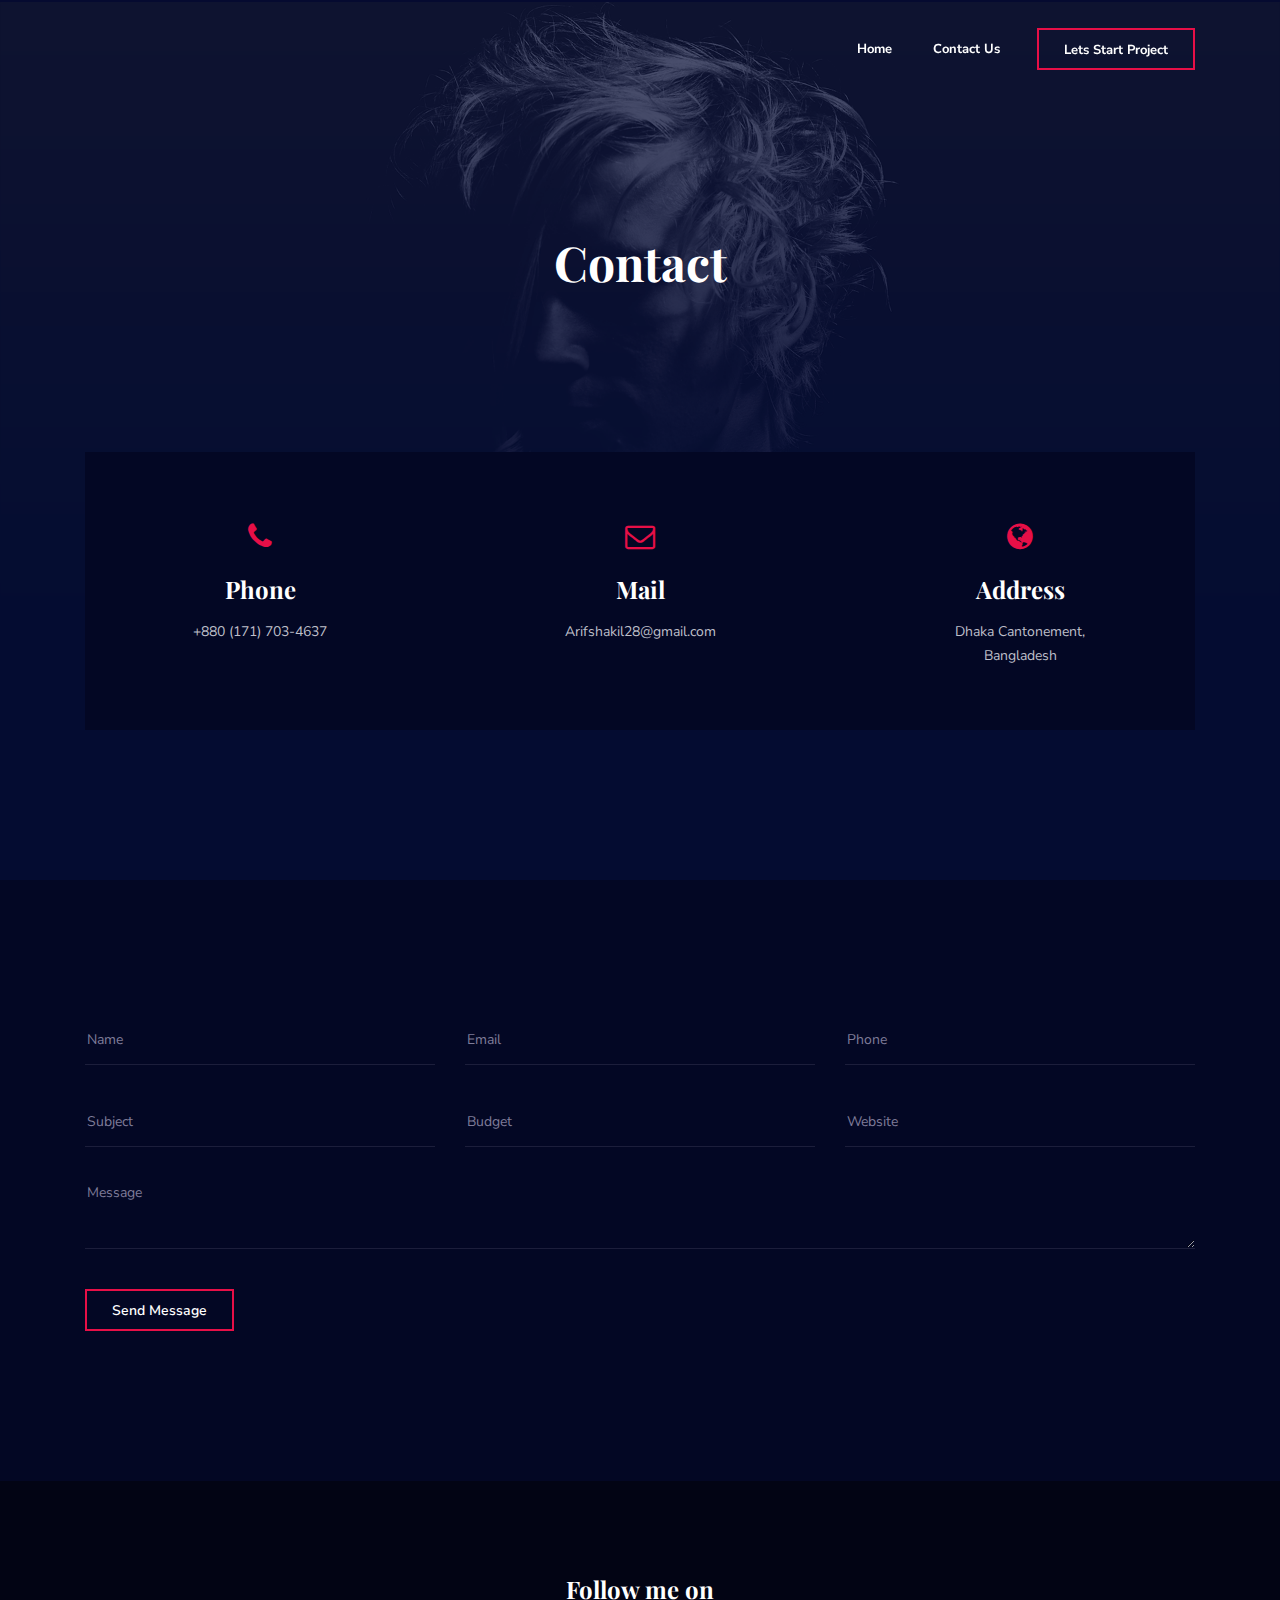
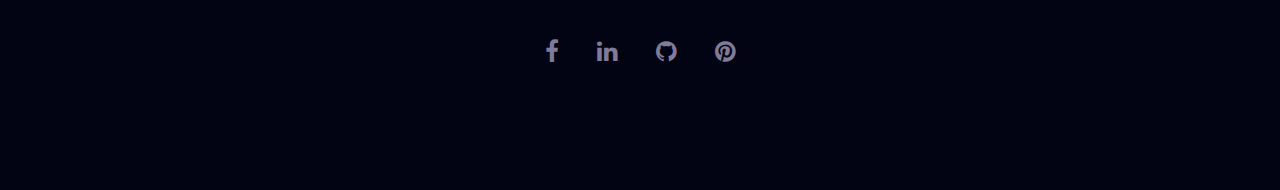
==== contact.html @ 3f77db64 "first commit" ====
<!DOCTYPE html>
<html lang="zxx">

<!-- Mirrored from theuxlab.net/miralax/contact.html by HTTrack Website Copier/3.x [XR&CO'2014], Sat, 02 May 2020 08:12:46 GMT -->
<head>
    <meta charset="UTF-8">
    <meta name="viewport" content="width=device-width, initial-scale=1.0">
    <meta http-equiv="X-UA-Compatible" content="IE=edge" />
    <meta http-equiv="X-UA-Compatible" content="ie=edge">
    <title>Miralax - Personal Portfolio Html Template</title>

    <!-- Stylesheet -->
    <link rel="stylesheet" href="assets/css/vendor.css">
    <link rel="stylesheet" href="assets/css/style.css">
    <link rel="stylesheet" href="assets/css/responsive.css">

</head>
<body class="bg-two">

    <!-- preloader area start -->
    <div class="preloader" id="preloader">
        <div class="preloader-inner">
            <div class="spinner">
                <div class="dot1"></div>
                <div class="dot2"></div>
            </div>
        </div>
    </div>
    <!-- preloader area end -->
    <div class="body-overlay" id="body-overlay"></div>

    <!-- navbar start -->
    <div class="navbar-area bg-one">
        <nav class="navbar navbar-area navbar-expand-lg">
            <div class="container nav-container">
                <div class="responsive-mobile-menu">
                    <button class="menu toggle-btn d-block d-lg-none" data-target="#miralax_main_menu" 
                    aria-expanded="false" aria-label="Toggle navigation">
                        <span class="icon-left"></span>
                        <span class="icon-right"></span>
                    </button>
                </div>
                <!-- <div class="logo">
                    <a href="index.html"><img src="assets/img/logo.png" alt="img"></a>
                </div> -->
                <div class="nav-right-part nav-right-part-mobile">
                    <a class="btn btn-transparent" href="#">Lets Start Project</a>
                </div>
                <div class="collapse navbar-collapse" id="miralax_main_menu">
                    <div class="collapse navbar-collapse" id="miralax_main_menu">
                        <ul class="navbar-nav menu-open">
                            <li>
                                <a href="index.html">Home</a>
                                <!-- <ul class="sub-menu">
                                    <li><a href="index.html">Home 01</a></li>
                                    <li><a href="index-2.html">Home 02</a></li>
                                    <li><a href="index-3.html">Home 03</a></li>
                                </ul> -->
                            </li>
                            <!-- <li><a href="profile.html">profile</a></li>
                            <li><a href="pricing.html">Pricing</a></li>
                            <li class="menu-item-has-children">
                                <a href="#">Blog</a>
                                <ul class="sub-menu">
                                    <li><a href="blog.html">Blog</a></li>
                                    <li><a href="single-blog.html">Blog Single</a></li>
                                </ul>
                            </li> -->
                            <li><a href="contact.html">Contact Us</a></li>
                        </ul>
                    </div>
                </div>
                <div class="nav-right-part nav-right-part-desktop">
                    <a class="btn btn-transparent" href="#">Lets Start Project</a>
                </div>
            </div>
        </nav>
    </div>
    <!-- navbar end -->

    <div class="hero-area" style="background-image: url('assets/img/bg/1.png')">
        <!-- page title start -->
        <div class="page-title-area text-center">
            <div class="container">
                <div class="breadcrumb-inner">
                    <h2 class="page-title">Contact</h2>
                </div>
            </div>
        </div>
        <!-- page title end -->

        <!-- contact area start -->
        <div class="contact-area pd-bottom-150">
            <div class="container">
                <div class="contact-card-inner bg-one">
                    <div class="row">
                        <div class="col-md-4">
                            <div class="single-contact-inner text-center">
                                <div class="icon-box">
                                    <i class="fa fa-phone"></i>
                                </div>
                                <div class="details">
                                    <h5>Phone</h5>
                                    <p>+880 (171) 703-4637</p>
                                    
                                </div>
                            </div>
                        </div>
                        <div class="col-md-4">
                            <div class="single-contact-inner text-center">
                                <div class="icon-box">
                                    <i class="fa fa-envelope-o"></i>
                                </div>
                                <div class="details">
                                    <h5>Mail</h5>
                                    <p>Arifshakil28@gmail.com</p>
                                </div>
                            </div>
                        </div>
                        <div class="col-md-4">
                            <div class="single-contact-inner text-center">
                                <div class="icon-box">
                                    <i class="fa fa-globe"></i>
                                </div>
                                <div class="details">
                                    <h5>Address</h5>
                                    <p>Dhaka Cantonement,<br> Bangladesh</p>
                                </div>
                            </div>
                        </div>
                    </div>
                </div>
            </div>
        </div>
        <!-- contact area end -->
    </div>

    <!--contact-area start-->
    <div class="contact-area bg-one pd-top-135 pd-bottom-150">
        <div class="container">
            <form class="contact-form-inner">
                <div class="row">
                    <div class="col-lg-4 col-sm-6">
                        <div class="single-input-inner">
                            <input type="text" placeholder="Name">
                        </div>
                    </div>
                    <div class="col-lg-4 col-sm-6">
                        <div class="single-input-inner">
                            <input type="text" placeholder="Email">
                        </div>
                    </div>
                    <div class="col-lg-4 col-sm-6">
                        <div class="single-input-inner">
                            <input type="text" placeholder="Phone">
                        </div>
                    </div>
                    <div class="col-lg-4 col-sm-6">
                        <div class="single-input-inner">
                            <input type="text" placeholder="Subject">
                        </div>
                    </div>
                    <div class="col-lg-4 col-sm-6">
                        <div class="single-input-inner">
                            <input type="text" placeholder="Budget">
                        </div>
                    </div>
                    <div class="col-lg-4 col-sm-6">
                        <div class="single-input-inner">
                            <input type="text" placeholder="Website">
                        </div>
                    </div>
                    <div class="col-lg-12">
                        <div class="single-input-inner">
                            <textarea rows="5" placeholder="Message"></textarea>
                        </div>
                    </div>
                    <div class="col-lg-12">
                        <a class="btn btn-transparent" href="#">Send Message</a>
                    </div>
                </div>
            </form>
        </div>
    </div>
    <!--contact-area end-->

    <!-- footer area start -->
    <footer class="footer-area bg-three">
        <div class="container">
            <div class="footer-inner text-center">
                <h5>Follow me on</h5>
                <ul class="social-media">
                    <li><a href="https://www.facebook.com/n0bin"><i class="fa fa-facebook"></i></a></li>
                    <li><a href="https://www.linkedin.com/in/nobin922/"><i class="fa fa-linkedin"></i></a></li>
                    <li><a href="https://github.com/arif3592"><i class="fa fa-github"></i></a></li>
                    <li><a href="https://www.pinterest.com/ArifShakilNobin/"><i class="fa fa-pinterest"></i></a></li>
                </ul>
                <div class="copy-right">
                    <!-- 2020 Copyright Malcom Designed by Love . All Rights Reserved -->
                </div>
            </div>
        </div>
    </footer>
    <!-- footer area end -->

    <!-- back to top area start -->
    <div class="back-to-top">
        <span class="back-top"><i class="fa fa-angle-up"></i></span>
    </div>
    <!-- back to top area end -->


    <!-- all plugins here -->
    <script src="assets/js/vendor.js"></script>
    <!-- main js  -->
    <script src="assets/js/main.js"></script>
</body>

<!-- Mirrored from theuxlab.net/miralax/contact.html by HTTrack Website Copier/3.x [XR&CO'2014], Sat, 02 May 2020 08:12:46 GMT -->
</html>
---- assets/css/vendor.css ----
@charset "UTF-8";

/*!
 * animate.css -https://daneden.github.io/animate.css/
 * Version - 3.7.2
 * Licensed under the MIT license - http://opensource.org/licenses/MIT
 *
 * Copyright (c) 2019 Daniel Eden
 */

@-webkit-keyframes bounce {
  from,
  20%,
  53%,
  80%,
  to {
    -webkit-animation-timing-function: cubic-bezier(0.215, 0.61, 0.355, 1);
    animation-timing-function: cubic-bezier(0.215, 0.61, 0.355, 1);
    -webkit-transform: translate3d(0, 0, 0);
    transform: translate3d(0, 0, 0);
  }

  40%,
  43% {
    -webkit-animation-timing-function: cubic-bezier(0.755, 0.05, 0.855, 0.06);
    animation-timing-function: cubic-bezier(0.755, 0.05, 0.855, 0.06);
    -webkit-transform: translate3d(0, -30px, 0);
    transform: translate3d(0, -30px, 0);
  }

  70% {
    -webkit-animation-timing-function: cubic-bezier(0.755, 0.05, 0.855, 0.06);
    animation-timing-function: cubic-bezier(0.755, 0.05, 0.855, 0.06);
    -webkit-transform: translate3d(0, -15px, 0);
    transform: translate3d(0, -15px, 0);
  }

  90% {
    -webkit-transform: translate3d(0, -4px, 0);
    transform: translate3d(0, -4px, 0);
  }
}

@keyframes bounce {
  from,
  20%,
  53%,
  80%,
  to {
    -webkit-animation-timing-function: cubic-bezier(0.215, 0.61, 0.355, 1);
    animation-timing-function: cubic-bezier(0.215, 0.61, 0.355, 1);
    -webkit-transform: translate3d(0, 0, 0);
    transform: translate3d(0, 0, 0);
  }

  40%,
  43% {
    -webkit-animation-timing-function: cubic-bezier(0.755, 0.05, 0.855, 0.06);
    animation-timing-function: cubic-bezier(0.755, 0.05, 0.855, 0.06);
    -webkit-transform: translate3d(0, -30px, 0);
    transform: translate3d(0, -30px, 0);
  }

  70% {
    -webkit-animation-timing-function: cubic-bezier(0.755, 0.05, 0.855, 0.06);
    animation-timing-function: cubic-bezier(0.755, 0.05, 0.855, 0.06);
    -webkit-transform: translate3d(0, -15px, 0);
    transform: translate3d(0, -15px, 0);
  }

  90% {
    -webkit-transform: translate3d(0, -4px, 0);
    transform: translate3d(0, -4px, 0);
  }
}

.bounce {
  -webkit-animation-name: bounce;
  animation-name: bounce;
  -webkit-transform-origin: center bottom;
  transform-origin: center bottom;
}

@-webkit-keyframes flash {
  from,
  50%,
  to {
    opacity: 1;
  }

  25%,
  75% {
    opacity: 0;
  }
}

@keyframes flash {
  from,
  50%,
  to {
    opacity: 1;
  }

  25%,
  75% {
    opacity: 0;
  }
}

.flash {
  -webkit-animation-name: flash;
  animation-name: flash;
}

/* originally authored by Nick Pettit - https://github.com/nickpettit/glide */

@-webkit-keyframes pulse {
  from {
    -webkit-transform: scale3d(1, 1, 1);
    transform: scale3d(1, 1, 1);
  }

  50% {
    -webkit-transform: scale3d(1.05, 1.05, 1.05);
    transform: scale3d(1.05, 1.05, 1.05);
  }

  to {
    -webkit-transform: scale3d(1, 1, 1);
    transform: scale3d(1, 1, 1);
  }
}

@keyframes pulse {
  from {
    -webkit-transform: scale3d(1, 1, 1);
    transform: scale3d(1, 1, 1);
  }

  50% {
    -webkit-transform: scale3d(1.05, 1.05, 1.05);
    transform: scale3d(1.05, 1.05, 1.05);
  }

  to {
    -webkit-transform: scale3d(1, 1, 1);
    transform: scale3d(1, 1, 1);
  }
}

.pulse {
  -webkit-animation-name: pulse;
  animation-name: pulse;
}

@-webkit-keyframes rubberBand {
  from {
    -webkit-transform: scale3d(1, 1, 1);
    transform: scale3d(1, 1, 1);
  }

  30% {
    -webkit-transform: scale3d(1.25, 0.75, 1);
    transform: scale3d(1.25, 0.75, 1);
  }

  40% {
    -webkit-transform: scale3d(0.75, 1.25, 1);
    transform: scale3d(0.75, 1.25, 1);
  }

  50% {
    -webkit-transform: scale3d(1.15, 0.85, 1);
    transform: scale3d(1.15, 0.85, 1);
  }

  65% {
    -webkit-transform: scale3d(0.95, 1.05, 1);
    transform: scale3d(0.95, 1.05, 1);
  }

  75% {
    -webkit-transform: scale3d(1.05, 0.95, 1);
    transform: scale3d(1.05, 0.95, 1);
  }

  to {
    -webkit-transform: scale3d(1, 1, 1);
    transform: scale3d(1, 1, 1);
  }
}

@keyframes rubberBand {
  from {
    -webkit-transform: scale3d(1, 1, 1);
    transform: scale3d(1, 1, 1);
  }

  30% {
    -webkit-transform: scale3d(1.25, 0.75, 1);
    transform: scale3d(1.25, 0.75, 1);
  }

  40% {
    -webkit-transform: scale3d(0.75, 1.25, 1);
    transform: scale3d(0.75, 1.25, 1);
  }

  50% {
    -webkit-transform: scale3d(1.15, 0.85, 1);
    transform: scale3d(1.15, 0.85, 1);
  }

  65% {
    -webkit-transform: scale3d(0.95, 1.05, 1);
    transform: scale3d(0.95, 1.05, 1);
  }

  75% {
    -webkit-transform: scale3d(1.05, 0.95, 1);
    transform: scale3d(1.05, 0.95, 1);
  }

  to {
    -webkit-transform: scale3d(1, 1, 1);
    transform: scale3d(1, 1, 1);
  }
}

.rubberBand {
  -webkit-animation-name: rubberBand;
  animation-name: rubberBand;
}

@-webkit-keyframes shake {
  from,
  to {
    -webkit-transform: translate3d(0, 0, 0);
    transform: translate3d(0, 0, 0);
  }

  10%,
  30%,
  50%,
  70%,
  90% {
    -webkit-transform: translate3d(-10px, 0, 0);
    transform: translate3d(-10px, 0, 0);
  }

  20%,
  40%,
  60%,
  80% {
    -webkit-transform: translate3d(10px, 0, 0);
    transform: translate3d(10px, 0, 0);
  }
}

@keyframes shake {
  from,
  to {
    -webkit-transform: translate3d(0, 0, 0);
    transform: translate3d(0, 0, 0);
  }

  10%,
  30%,
  50%,
  70%,
  90% {
    -webkit-transform: translate3d(-10px, 0, 0);
    transform: translate3d(-10px, 0, 0);
  }

  20%,
  40%,
  60%,
  80% {
    -webkit-transform: translate3d(10px, 0, 0);
    transform: translate3d(10px, 0, 0);
  }
}

.shake {
  -webkit-animation-name: shake;
  animation-name: shake;
}

@-webkit-keyframes headShake {
  0% {
    -webkit-transform: translateX(0);
    transform: translateX(0);
  }

  6.5% {
    -webkit-transform: translateX(-6px) rotateY(-9deg);
    transform: translateX(-6px) rotateY(-9deg);
  }

  18.5% {
    -webkit-transform: translateX(5px) rotateY(7deg);
    transform: translateX(5px) rotateY(7deg);
  }

  31.5% {
    -webkit-transform: translateX(-3px) rotateY(-5deg);
    transform: translateX(-3px) rotateY(-5deg);
  }

  43.5% {
    -webkit-transform: translateX(2px) rotateY(3deg);
    transform: translateX(2px) rotateY(3deg);
  }

  50% {
    -webkit-transform: translateX(0);
    transform: translateX(0);
  }
}

@keyframes headShake {
  0% {
    -webkit-transform: translateX(0);
    transform: translateX(0);
  }

  6.5% {
    -webkit-transform: translateX(-6px) rotateY(-9deg);
    transform: translateX(-6px) rotateY(-9deg);
  }

  18.5% {
    -webkit-transform: translateX(5px) rotateY(7deg);
    transform: translateX(5px) rotateY(7deg);
  }

  31.5% {
    -webkit-transform: translateX(-3px) rotateY(-5deg);
    transform: translateX(-3px) rotateY(-5deg);
  }

  43.5% {
    -webkit-transform: translateX(2px) rotateY(3deg);
    transform: translateX(2px) rotateY(3deg);
  }

  50% {
    -webkit-transform: translateX(0);
    transform: translateX(0);
  }
}

.headShake {
  -webkit-animation-timing-function: ease-in-out;
  animation-timing-function: ease-in-out;
  -webkit-animation-name: headShake;
  animation-name: headShake;
}

@-webkit-keyframes swing {
  20% {
    -webkit-transform: rotate3d(0, 0, 1, 15deg);
    transform: rotate3d(0, 0, 1, 15deg);
  }

  40% {
    -webkit-transform: rotate3d(0, 0, 1, -10deg);
    transform: rotate3d(0, 0, 1, -10deg);
  }

  60% {
    -webkit-transform: rotate3d(0, 0, 1, 5deg);
    transform: rotate3d(0, 0, 1, 5deg);
  }

  80% {
    -webkit-transform: rotate3d(0, 0, 1, -5deg);
    transform: rotate3d(0, 0, 1, -5deg);
  }

  to {
    -webkit-transform: rotate3d(0, 0, 1, 0deg);
    transform: rotate3d(0, 0, 1, 0deg);
  }
}

@keyframes swing {
  20% {
    -webkit-transform: rotate3d(0, 0, 1, 15deg);
    transform: rotate3d(0, 0, 1, 15deg);
  }

  40% {
    -webkit-transform: rotate3d(0, 0, 1, -10deg);
    transform: rotate3d(0, 0, 1, -10deg);
  }

  60% {
    -webkit-transform: rotate3d(0, 0, 1, 5deg);
    transform: rotate3d(0, 0, 1, 5deg);
  }

  80% {
    -webkit-transform: rotate3d(0, 0, 1, -5deg);
    transform: rotate3d(0, 0, 1, -5deg);
  }

  to {
    -webkit-transform: rotate3d(0, 0, 1, 0deg);
    transform: rotate3d(0, 0, 1, 0deg);
  }
}

.swing {
  -webkit-transform-origin: top center;
  transform-origin: top center;
  -webkit-animation-name: swing;
  animation-name: swing;
}

@-webkit-keyframes tada {
  from {
    -webkit-transform: scale3d(1, 1, 1);
    transform: scale3d(1, 1, 1);
  }

  10%,
  20% {
    -webkit-transform: scale3d(0.9, 0.9, 0.9) rotate3d(0, 0, 1, -3deg);
    transform: scale3d(0.9, 0.9, 0.9) rotate3d(0, 0, 1, -3deg);
  }

  30%,
  50%,
  70%,
  90% {
    -webkit-transform: scale3d(1.1, 1.1, 1.1) rotate3d(0, 0, 1, 3deg);
    transform: scale3d(1.1, 1.1, 1.1) rotate3d(0, 0, 1, 3deg);
  }

  40%,
  60%,
  80% {
    -webkit-transform: scale3d(1.1, 1.1, 1.1) rotate3d(0, 0, 1, -3deg);
    transform: scale3d(1.1, 1.1, 1.1) rotate3d(0, 0, 1, -3deg);
  }

  to {
    -webkit-transform: scale3d(1, 1, 1);
    transform: scale3d(1, 1, 1);
  }
}

@keyframes tada {
  from {
    -webkit-transform: scale3d(1, 1, 1);
    transform: scale3d(1, 1, 1);
  }

  10%,
  20% {
    -webkit-transform: scale3d(0.9, 0.9, 0.9) rotate3d(0, 0, 1, -3deg);
    transform: scale3d(0.9, 0.9, 0.9) rotate3d(0, 0, 1, -3deg);
  }

  30%,
  50%,
  70%,
  90% {
    -webkit-transform: scale3d(1.1, 1.1, 1.1) rotate3d(0, 0, 1, 3deg);
    transform: scale3d(1.1, 1.1, 1.1) rotate3d(0, 0, 1, 3deg);
  }

  40%,
  60%,
  80% {
    -webkit-transform: scale3d(1.1, 1.1, 1.1) rotate3d(0, 0, 1, -3deg);
    transform: scale3d(1.1, 1.1, 1.1) rotate3d(0, 0, 1, -3deg);
  }

  to {
    -webkit-transform: scale3d(1, 1, 1);
    transform: scale3d(1, 1, 1);
  }
}

.tada {
  -webkit-animation-name: tada;
  animation-name: tada;
}

/* originally authored by Nick Pettit - https://github.com/nickpettit/glide */

@-webkit-keyframes wobble {
  from {
    -webkit-transform: translate3d(0, 0, 0);
    transform: translate3d(0, 0, 0);
  }

  15% {
    -webkit-transform: translate3d(-25%, 0, 0) rotate3d(0, 0, 1, -5deg);
    transform: translate3d(-25%, 0, 0) rotate3d(0, 0, 1, -5deg);
  }

  30% {
    -webkit-transform: translate3d(20%, 0, 0) rotate3d(0, 0, 1, 3deg);
    transform: translate3d(20%, 0, 0) rotate3d(0, 0, 1, 3deg);
  }

  45% {
    -webkit-transform: translate3d(-15%, 0, 0) rotate3d(0, 0, 1, -3deg);
    transform: translate3d(-15%, 0, 0) rotate3d(0, 0, 1, -3deg);
  }

  60% {
    -webkit-transform: translate3d(10%, 0, 0) rotate3d(0, 0, 1, 2deg);
    transform: translate3d(10%, 0, 0) rotate3d(0, 0, 1, 2deg);
  }

  75% {
    -webkit-transform: translate3d(-5%, 0, 0) rotate3d(0, 0, 1, -1deg);
    transform: translate3d(-5%, 0, 0) rotate3d(0, 0, 1, -1deg);
  }

  to {
    -webkit-transform: translate3d(0, 0, 0);
    transform: translate3d(0, 0, 0);
  }
}

@keyframes wobble {
  from {
    -webkit-transform: translate3d(0, 0, 0);
    transform: translate3d(0, 0, 0);
  }

  15% {
    -webkit-transform: translate3d(-25%, 0, 0) rotate3d(0, 0, 1, -5deg);
    transform: translate3d(-25%, 0, 0) rotate3d(0, 0, 1, -5deg);
  }

  30% {
    -webkit-transform: translate3d(20%, 0, 0) rotate3d(0, 0, 1, 3deg);
    transform: translate3d(20%, 0, 0) rotate3d(0, 0, 1, 3deg);
  }

  45% {
    -webkit-transform: translate3d(-15%, 0, 0) rotate3d(0, 0, 1, -3deg);
    transform: translate3d(-15%, 0, 0) rotate3d(0, 0, 1, -3deg);
  }

  60% {
    -webkit-transform: translate3d(10%, 0, 0) rotate3d(0, 0, 1, 2deg);
    transform: translate3d(10%, 0, 0) rotate3d(0, 0, 1, 2deg);
  }

  75% {
    -webkit-transform: translate3d(-5%, 0, 0) rotate3d(0, 0, 1, -1deg);
    transform: translate3d(-5%, 0, 0) rotate3d(0, 0, 1, -1deg);
  }

  to {
    -webkit-transform: translate3d(0, 0, 0);
    transform: translate3d(0, 0, 0);
  }
}

.wobble {
  -webkit-animation-name: wobble;
  animation-name: wobble;
}

@-webkit-keyframes jello {
  from,
  11.1%,
  to {
    -webkit-transform: translate3d(0, 0, 0);
    transform: translate3d(0, 0, 0);
  }

  22.2% {
    -webkit-transform: skewX(-12.5deg) skewY(-12.5deg);
    transform: skewX(-12.5deg) skewY(-12.5deg);
  }

  33.3% {
    -webkit-transform: skewX(6.25deg) skewY(6.25deg);
    transform: skewX(6.25deg) skewY(6.25deg);
  }

  44.4% {
    -webkit-transform: skewX(-3.125deg) skewY(-3.125deg);
    transform: skewX(-3.125deg) skewY(-3.125deg);
  }

  55.5% {
    -webkit-transform: skewX(1.5625deg) skewY(1.5625deg);
    transform: skewX(1.5625deg) skewY(1.5625deg);
  }

  66.6% {
    -webkit-transform: skewX(-0.78125deg) skewY(-0.78125deg);
    transform: skewX(-0.78125deg) skewY(-0.78125deg);
  }

  77.7% {
    -webkit-transform: skewX(0.390625deg) skewY(0.390625deg);
    transform: skewX(0.390625deg) skewY(0.390625deg);
  }

  88.8% {
    -webkit-transform: skewX(-0.1953125deg) skewY(-0.1953125deg);
    transform: skewX(-0.1953125deg) skewY(-0.1953125deg);
  }
}

@keyframes jello {
  from,
  11.1%,
  to {
    -webkit-transform: translate3d(0, 0, 0);
    transform: translate3d(0, 0, 0);
  }

  22.2% {
    -webkit-transform: skewX(-12.5deg) skewY(-12.5deg);
    transform: skewX(-12.5deg) skewY(-12.5deg);
  }

  33.3% {
    -webkit-transform: skewX(6.25deg) skewY(6.25deg);
    transform: skewX(6.25deg) skewY(6.25deg);
  }

  44.4% {
    -webkit-transform: skewX(-3.125deg) skewY(-3.125deg);
    transform: skewX(-3.125deg) skewY(-3.125deg);
  }

  55.5% {
    -webkit-transform: skewX(1.5625deg) skewY(1.5625deg);
    transform: skewX(1.5625deg) skewY(1.5625deg);
  }

  66.6% {
    -webkit-transform: skewX(-0.78125deg) skewY(-0.78125deg);
    transform: skewX(-0.78125deg) skewY(-0.78125deg);
  }

  77.7% {
    -webkit-transform: skewX(0.390625deg) skewY(0.390625deg);
    transform: skewX(0.390625deg) skewY(0.390625deg);
  }

  88.8% {
    -webkit-transform: skewX(-0.1953125deg) skewY(-0.1953125deg);
    transform: skewX(-0.1953125deg) skewY(-0.1953125deg);
  }
}

.jello {
  -webkit-animation-name: jello;
  animation-name: jello;
  -webkit-transform-origin: center;
  transform-origin: center;
}

@-webkit-keyframes heartBeat {
  0% {
    -webkit-transform: scale(1);
    transform: scale(1);
  }

  14% {
    -webkit-transform: scale(1.3);
    transform: scale(1.3);
  }

  28% {
    -webkit-transform: scale(1);
    transform: scale(1);
  }

  42% {
    -webkit-transform: scale(1.3);
    transform: scale(1.3);
  }

  70% {
    -webkit-transform: scale(1);
    transform: scale(1);
  }
}

@keyframes heartBeat {
  0% {
    -webkit-transform: scale(1);
    transform: scale(1);
  }

  14% {
    -webkit-transform: scale(1.3);
    transform: scale(1.3);
  }

  28% {
    -webkit-transform: scale(1);
    transform: scale(1);
  }

  42% {
    -webkit-transform: scale(1.3);
    transform: scale(1.3);
  }

  70% {
    -webkit-transform: scale(1);
    transform: scale(1);
  }
}

.heartBeat {
  -webkit-animation-name: heartBeat;
  animation-name: heartBeat;
  -webkit-animation-duration: 1.3s;
  animation-duration: 1.3s;
  -webkit-animation-timing-function: ease-in-out;
  animation-timing-function: ease-in-out;
}

@-webkit-keyframes bounceIn {
  from,
  20%,
  40%,
  60%,
  80%,
  to {
    -webkit-animation-timing-function: cubic-bezier(0.215, 0.61, 0.355, 1);
    animation-timing-function: cubic-bezier(0.215, 0.61, 0.355, 1);
  }

  0% {
    opacity: 0;
    -webkit-transform: scale3d(0.3, 0.3, 0.3);
    transform: scale3d(0.3, 0.3, 0.3);
  }

  20% {
    -webkit-transform: scale3d(1.1, 1.1, 1.1);
    transform: scale3d(1.1, 1.1, 1.1);
  }

  40% {
    -webkit-transform: scale3d(0.9, 0.9, 0.9);
    transform: scale3d(0.9, 0.9, 0.9);
  }

  60% {
    opacity: 1;
    -webkit-transform: scale3d(1.03, 1.03, 1.03);
    transform: scale3d(1.03, 1.03, 1.03);
  }

  80% {
    -webkit-transform: scale3d(0.97, 0.97, 0.97);
    transform: scale3d(0.97, 0.97, 0.97);
  }

  to {
    opacity: 1;
    -webkit-transform: scale3d(1, 1, 1);
    transform: scale3d(1, 1, 1);
  }
}

@keyframes bounceIn {
  from,
  20%,
  40%,
  60%,
  80%,
  to {
    -webkit-animation-timing-function: cubic-bezier(0.215, 0.61, 0.355, 1);
    animation-timing-function: cubic-bezier(0.215, 0.61, 0.355, 1);
  }

  0% {
    opacity: 0;
    -webkit-transform: scale3d(0.3, 0.3, 0.3);
    transform: scale3d(0.3, 0.3, 0.3);
  }

  20% {
    -webkit-transform: scale3d(1.1, 1.1, 1.1);
    transform: scale3d(1.1, 1.1, 1.1);
  }

  40% {
    -webkit-transform: scale3d(0.9, 0.9, 0.9);
    transform: scale3d(0.9, 0.9, 0.9);
  }

  60% {
    opacity: 1;
    -webkit-transform: scale3d(1.03, 1.03, 1.03);
    transform: scale3d(1.03, 1.03, 1.03);
  }

  80% {
    -webkit-transform: scale3d(0.97, 0.97, 0.97);
    transform: scale3d(0.97, 0.97, 0.97);
  }

  to {
    opacity: 1;
    -webkit-transform: scale3d(1, 1, 1);
    transform: scale3d(1, 1, 1);
  }
}

.bounceIn {
  -webkit-animation-duration: 0.75s;
  animation-duration: 0.75s;
  -webkit-animation-name: bounceIn;
  animation-name: bounceIn;
}

@-webkit-keyframes bounceInDown {
  from,
  60%,
  75%,
  90%,
  to {
    -webkit-animation-timing-function: cubic-bezier(0.215, 0.61, 0.355, 1);
    animation-timing-function: cubic-bezier(0.215, 0.61, 0.355, 1);
  }

  0% {
    opacity: 0;
    -webkit-transform: translate3d(0, -3000px, 0);
    transform: translate3d(0, -3000px, 0);
  }

  60% {
    opacity: 1;
    -webkit-transform: translate3d(0, 25px, 0);
    transform: translate3d(0, 25px, 0);
  }

  75% {
    -webkit-transform: translate3d(0, -10px, 0);
    transform: translate3d(0, -10px, 0);
  }

  90% {
    -webkit-transform: translate3d(0, 5px, 0);
    transform: translate3d(0, 5px, 0);
  }

  to {
    -webkit-transform: translate3d(0, 0, 0);
    transform: translate3d(0, 0, 0);
  }
}

@keyframes bounceInDown {
  from,
  60%,
  75%,
  90%,
  to {
    -webkit-animation-timing-function: cubic-bezier(0.215, 0.61, 0.355, 1);
    animation-timing-function: cubic-bezier(0.215, 0.61, 0.355, 1);
  }

  0% {
    opacity: 0;
    -webkit-transform: translate3d(0, -3000px, 0);
    transform: translate3d(0, -3000px, 0);
  }

  60% {
    opacity: 1;
    -webkit-transform: translate3d(0, 25px, 0);
    transform: translate3d(0, 25px, 0);
  }

  75% {
    -webkit-transform: translate3d(0, -10px, 0);
    transform: translate3d(0, -10px, 0);
  }

  90% {
    -webkit-transform: translate3d(0, 5px, 0);
    transform: translate3d(0, 5px, 0);
  }

  to {
    -webkit-transform: translate3d(0, 0, 0);
    transform: translate3d(0, 0, 0);
  }
}

.bounceInDown {
  -webkit-animation-name: bounceInDown;
  animation-name: bounceInDown;
}

@-webkit-keyframes bounceInLeft {
  from,
  60%,
  75%,
  90%,
  to {
    -webkit-animation-timing-function: cubic-bezier(0.215, 0.61, 0.355, 1);
    animation-timing-function: cubic-bezier(0.215, 0.61, 0.355, 1);
  }

  0% {
    opacity: 0;
    -webkit-transform: translate3d(-3000px, 0, 0);
    transform: translate3d(-3000px, 0, 0);
  }

  60% {
    opacity: 1;
    -webkit-transform: translate3d(25px, 0, 0);
    transform: translate3d(25px, 0, 0);
  }

  75% {
    -webkit-transform: translate3d(-10px, 0, 0);
    transform: translate3d(-10px, 0, 0);
  }

  90% {
    -webkit-transform: translate3d(5px, 0, 0);
    transform: translate3d(5px, 0, 0);
  }

  to {
    -webkit-transform: translate3d(0, 0, 0);
    transform: translate3d(0, 0, 0);
  }
}

@keyframes bounceInLeft {
  from,
  60%,
  75%,
  90%,
  to {
    -webkit-animation-timing-function: cubic-bezier(0.215, 0.61, 0.355, 1);
    animation-timing-function: cubic-bezier(0.215, 0.61, 0.355, 1);
  }

  0% {
    opacity: 0;
    -webkit-transform: translate3d(-3000px, 0, 0);
    transform: translate3d(-3000px, 0, 0);
  }

  60% {
    opacity: 1;
    -webkit-transform: translate3d(25px, 0, 0);
    transform: translate3d(25px, 0, 0);
  }

  75% {
    -webkit-transform: translate3d(-10px, 0, 0);
    transform: translate3d(-10px, 0, 0);
  }

  90% {
    -webkit-transform: translate3d(5px, 0, 0);
    transform: translate3d(5px, 0, 0);
  }

  to {
    -webkit-transform: translate3d(0, 0, 0);
    transform: translate3d(0, 0, 0);
  }
}

.bounceInLeft {
  -webkit-animation-name: bounceInLeft;
  animation-name: bounceInLeft;
}

@-webkit-keyframes bounceInRight {
  from,
  60%,
  75%,
  90%,
  to {
    -webkit-animation-timing-function: cubic-bezier(0.215, 0.61, 0.355, 1);
    animation-timing-function: cubic-bezier(0.215, 0.61, 0.355, 1);
  }

  from {
    opacity: 0;
    -webkit-transform: translate3d(3000px, 0, 0);
    transform: translate3d(3000px, 0, 0);
  }

  60% {
    opacity: 1;
    -webkit-transform: translate3d(-25px, 0, 0);
    transform: translate3d(-25px, 0, 0);
  }

  75% {
    -webkit-transform: translate3d(10px, 0, 0);
    transform: translate3d(10px, 0, 0);
  }

  90% {
    -webkit-transform: translate3d(-5px, 0, 0);
    transform: translate3d(-5px, 0, 0);
  }

  to {
    -webkit-transform: translate3d(0, 0, 0);
    transform: translate3d(0, 0, 0);
  }
}

@keyframes bounceInRight {
  from,
  60%,
  75%,
  90%,
  to {
    -webkit-animation-timing-function: cubic-bezier(0.215, 0.61, 0.355, 1);
    animation-timing-function: cubic-bezier(0.215, 0.61, 0.355, 1);
  }

  from {
    opacity: 0;
    -webkit-transform: translate3d(3000px, 0, 0);
    transform: translate3d(3000px, 0, 0);
  }

  60% {
    opacity: 1;
    -webkit-transform: translate3d(-25px, 0, 0);
    transform: translate3d(-25px, 0, 0);
  }

  75% {
    -webkit-transform: translate3d(10px, 0, 0);
    transform: translate3d(10px, 0, 0);
  }

  90% {
    -webkit-transform: translate3d(-5px, 0, 0);
    transform: translate3d(-5px, 0, 0);
  }

  to {
    -webkit-transform: translate3d(0, 0, 0);
    transform: translate3d(0, 0, 0);
  }
}

.bounceInRight {
  -webkit-animation-name: bounceInRight;
  animation-name: bounceInRight;
}

@-webkit-keyframes bounceInUp {
  from,
  60%,
  75%,
  90%,
  to {
    -webkit-animation-timing-function: cubic-bezier(0.215, 0.61, 0.355, 1);
    animation-timing-function: cubic-bezier(0.215, 0.61, 0.355, 1);
  }

  from {
    opacity: 0;
    -webkit-transform: translate3d(0, 3000px, 0);
    transform: translate3d(0, 3000px, 0);
  }

  60% {
    opacity: 1;
    -webkit-transform: translate3d(0, -20px, 0);
    transform: translate3d(0, -20px, 0);
  }

  75% {
    -webkit-transform: translate3d(0, 10px, 0);
    transform: translate3d(0, 10px, 0);
  }

  90% {
    -webkit-transform: translate3d(0, -5px, 0);
    transform: translate3d(0, -5px, 0);
  }

  to {
    -webkit-transform: translate3d(0, 0, 0);
    transform: translate3d(0, 0, 0);
  }
}

@keyframes bounceInUp {
  from,
  60%,
  75%,
  90%,
  to {
    -webkit-animation-timing-function: cubic-bezier(0.215, 0.61, 0.355, 1);
    animation-timing-function: cubic-bezier(0.215, 0.61, 0.355, 1);
  }

  from {
    opacity: 0;
    -webkit-transform: translate3d(0, 3000px, 0);
    transform: translate3d(0, 3000px, 0);
  }

  60% {
    opacity: 1;
    -webkit-transform: translate3d(0, -20px, 0);
    transform: translate3d(0, -20px, 0);
  }

  75% {
    -webkit-transform: translate3d(0, 10px, 0);
    transform: translate3d(0, 10px, 0);
  }

  90% {
    -webkit-transform: translate3d(0, -5px, 0);
    transform: translate3d(0, -5px, 0);
  }

  to {
    -webkit-transform: translate3d(0, 0, 0);
    transform: translate3d(0, 0, 0);
  }
}

.bounceInUp {
  -webkit-animation-name: bounceInUp;
  animation-name: bounceInUp;
}

@-webkit-keyframes bounceOut {
  20% {
    -webkit-transform: scale3d(0.9, 0.9, 0.9);
    transform: scale3d(0.9, 0.9, 0.9);
  }

  50%,
  55% {
    opacity: 1;
    -webkit-transform: scale3d(1.1, 1.1, 1.1);
    transform: scale3d(1.1, 1.1, 1.1);
  }

  to {
    opacity: 0;
    -webkit-transform: scale3d(0.3, 0.3, 0.3);
    transform: scale3d(0.3, 0.3, 0.3);
  }
}

@keyframes bounceOut {
  20% {
    -webkit-transform: scale3d(0.9, 0.9, 0.9);
    transform: scale3d(0.9, 0.9, 0.9);
  }

  50%,
  55% {
    opacity: 1;
    -webkit-transform: scale3d(1.1, 1.1, 1.1);
    transform: scale3d(1.1, 1.1, 1.1);
  }

  to {
    opacity: 0;
    -webkit-transform: scale3d(0.3, 0.3, 0.3);
    transform: scale3d(0.3, 0.3, 0.3);
  }
}

.bounceOut {
  -webkit-animation-duration: 0.75s;
  animation-duration: 0.75s;
  -webkit-animation-name: bounceOut;
  animation-name: bounceOut;
}

@-webkit-keyframes bounceOutDown {
  20% {
    -webkit-transform: translate3d(0, 10px, 0);
    transform: translate3d(0, 10px, 0);
  }

  40%,
  45% {
    opacity: 1;
    -webkit-transform: translate3d(0, -20px, 0);
    transform: translate3d(0, -20px, 0);
  }

  to {
    opacity: 0;
    -webkit-transform: translate3d(0, 2000px, 0);
    transform: translate3d(0, 2000px, 0);
  }
}

@keyframes bounceOutDown {
  20% {
    -webkit-transform: translate3d(0, 10px, 0);
    transform: translate3d(0, 10px, 0);
  }

  40%,
  45% {
    opacity: 1;
    -webkit-transform: translate3d(0, -20px, 0);
    transform: translate3d(0, -20px, 0);
  }

  to {
    opacity: 0;
    -webkit-transform: translate3d(0, 2000px, 0);
    transform: translate3d(0, 2000px, 0);
  }
}

.bounceOutDown {
  -webkit-animation-name: bounceOutDown;
  animation-name: bounceOutDown;
}

@-webkit-keyframes bounceOutLeft {
  20% {
    opacity: 1;
    -webkit-transform: translate3d(20px, 0, 0);
    transform: translate3d(20px, 0, 0);
  }

  to {
    opacity: 0;
    -webkit-transform: translate3d(-2000px, 0, 0);
    transform: translate3d(-2000px, 0, 0);
  }
}

@keyframes bounceOutLeft {
  20% {
    opacity: 1;
    -webkit-transform: translate3d(20px, 0, 0);
    transform: translate3d(20px, 0, 0);
  }

  to {
    opacity: 0;
    -webkit-transform: translate3d(-2000px, 0, 0);
    transform: translate3d(-2000px, 0, 0);
  }
}

.bounceOutLeft {
  -webkit-animation-name: bounceOutLeft;
  animation-name: bounceOutLeft;
}

@-webkit-keyframes bounceOutRight {
  20% {
    opacity: 1;
    -webkit-transform: translate3d(-20px, 0, 0);
    transform: translate3d(-20px, 0, 0);
  }

  to {
    opacity: 0;
    -webkit-transform: translate3d(2000px, 0, 0);
    transform: translate3d(2000px, 0, 0);
  }
}

@keyframes bounceOutRight {
  20% {
    opacity: 1;
    -webkit-transform: translate3d(-20px, 0, 0);
    transform: translate3d(-20px, 0, 0);
  }

  to {
    opacity: 0;
    -webkit-transform: translate3d(2000px, 0, 0);
    transform: translate3d(2000px, 0, 0);
  }
}

.bounceOutRight {
  -webkit-animation-name: bounceOutRight;
  animation-name: bounceOutRight;
}

@-webkit-keyframes bounceOutUp {
  20% {
    -webkit-transform: translate3d(0, -10px, 0);
    transform: translate3d(0, -10px, 0);
  }

  40%,
  45% {
    opacity: 1;
    -webkit-transform: translate3d(0, 20px, 0);
    transform: translate3d(0, 20px, 0);
  }

  to {
    opacity: 0;
    -webkit-transform: translate3d(0, -2000px, 0);
    transform: translate3d(0, -2000px, 0);
  }
}

@keyframes bounceOutUp {
  20% {
    -webkit-transform: translate3d(0, -10px, 0);
    transform: translate3d(0, -10px, 0);
  }

  40%,
  45% {
    opacity: 1;
    -webkit-transform: translate3d(0, 20px, 0);
    transform: translate3d(0, 20px, 0);
  }

  to {
    opacity: 0;
    -webkit-transform: translate3d(0, -2000px, 0);
    transform: translate3d(0, -2000px, 0);
  }
}

.bounceOutUp {
  -webkit-animation-name: bounceOutUp;
  animation-name: bounceOutUp;
}

@-webkit-keyframes fadeIn {
  from {
    opacity: 0;
  }

  to {
    opacity: 1;
  }
}

@keyframes fadeIn {
  from {
    opacity: 0;
  }

  to {
    opacity: 1;
  }
}

.fadeIn {
  -webkit-animation-name: fadeIn;
  animation-name: fadeIn;
}

@-webkit-keyframes fadeInDown {
  from {
    opacity: 0;
    -webkit-transform: translate3d(0, -100%, 0);
    transform: translate3d(0, -100%, 0);
  }

  to {
    opacity: 1;
    -webkit-transform: translate3d(0, 0, 0);
    transform: translate3d(0, 0, 0);
  }
}

@keyframes fadeInDown {
  from {
    opacity: 0;
    -webkit-transform: translate3d(0, -100%, 0);
    transform: translate3d(0, -100%, 0);
  }

  to {
    opacity: 1;
    -webkit-transform: translate3d(0, 0, 0);
    transform: translate3d(0, 0, 0);
  }
}

.fadeInDown {
  -webkit-animation-name: fadeInDown;
  animation-name: fadeInDown;
}

@-webkit-keyframes fadeInDownBig {
  from {
    opacity: 0;
    -webkit-transform: translate3d(0, -2000px, 0);
    transform: translate3d(0, -2000px, 0);
  }

  to {
    opacity: 1;
    -webkit-transform: translate3d(0, 0, 0);
    transform: translate3d(0, 0, 0);
  }
}

@keyframes fadeInDownBig {
  from {
    opacity: 0;
    -webkit-transform: translate3d(0, -2000px, 0);
    transform: translate3d(0, -2000px, 0);
  }

  to {
    opacity: 1;
    -webkit-transform: translate3d(0, 0, 0);
    transform: translate3d(0, 0, 0);
  }
}

.fadeInDownBig {
  -webkit-animation-name: fadeInDownBig;
  animation-name: fadeInDownBig;
}

@-webkit-keyframes fadeInLeft {
  from {
    opacity: 0;
    -webkit-transform: translate3d(-100%, 0, 0);
    transform: translate3d(-100%, 0, 0);
  }

  to {
    opacity: 1;
    -webkit-transform: translate3d(0, 0, 0);
    transform: translate3d(0, 0, 0);
  }
}

@keyframes fadeInLeft {
  from {
    opacity: 0;
    -webkit-transform: translate3d(-100%, 0, 0);
    transform: translate3d(-100%, 0, 0);
  }

  to {
    opacity: 1;
    -webkit-transform: translate3d(0, 0, 0);
    transform: translate3d(0, 0, 0);
  }
}

.fadeInLeft {
  -webkit-animation-name: fadeInLeft;
  animation-name: fadeInLeft;
}

@-webkit-keyframes fadeInLeftBig {
  from {
    opacity: 0;
    -webkit-transform: translate3d(-2000px, 0, 0);
    transform: translate3d(-2000px, 0, 0);
  }

  to {
    opacity: 1;
    -webkit-transform: translate3d(0, 0, 0);
    transform: translate3d(0, 0, 0);
  }
}

@keyframes fadeInLeftBig {
  from {
    opacity: 0;
    -webkit-transform: translate3d(-2000px, 0, 0);
    transform: translate3d(-2000px, 0, 0);
  }

  to {
    opacity: 1;
    -webkit-transform: translate3d(0, 0, 0);
    transform: translate3d(0, 0, 0);
  }
}

.fadeInLeftBig {
  -webkit-animation-name: fadeInLeftBig;
  animation-name: fadeInLeftBig;
}

@-webkit-keyframes fadeInRight {
  from {
    opacity: 0;
    -webkit-transform: translate3d(100%, 0, 0);
    transform: translate3d(100%, 0, 0);
  }

  to {
    opacity: 1;
    -webkit-transform: translate3d(0, 0, 0);
    transform: translate3d(0, 0, 0);
  }
}

@keyframes fadeInRight {
  from {
    opacity: 0;
    -webkit-transform: translate3d(100%, 0, 0);
    transform: translate3d(100%, 0, 0);
  }

  to {
    opacity: 1;
    -webkit-transform: translate3d(0, 0, 0);
    transform: translate3d(0, 0, 0);
  }
}

.fadeInRight {
  -webkit-animation-name: fadeInRight;
  animation-name: fadeInRight;
}

@-webkit-keyframes fadeInRightBig {
  from {
    opacity: 0;
    -webkit-transform: translate3d(2000px, 0, 0);
    transform: translate3d(2000px, 0, 0);
  }

  to {
    opacity: 1;
    -webkit-transform: translate3d(0, 0, 0);
    transform: translate3d(0, 0, 0);
  }
}

@keyframes fadeInRightBig {
  from {
    opacity: 0;
    -webkit-transform: translate3d(2000px, 0, 0);
    transform: translate3d(2000px, 0, 0);
  }

  to {
    opacity: 1;
    -webkit-transform: translate3d(0, 0, 0);
    transform: translate3d(0, 0, 0);
  }
}

.fadeInRightBig {
  -webkit-animation-name: fadeInRightBig;
  animation-name: fadeInRightBig;
}

@-webkit-keyframes fadeInUp {
  from {
    opacity: 0;
    -webkit-transform: translate3d(0, 100%, 0);
    transform: translate3d(0, 100%, 0);
  }

  to {
    opacity: 1;
    -webkit-transform: translate3d(0, 0, 0);
    transform: translate3d(0, 0, 0);
  }
}

@keyframes fadeInUp {
  from {
    opacity: 0;
    -webkit-transform: translate3d(0, 100%, 0);
    transform: translate3d(0, 100%, 0);
  }

  to {
    opacity: 1;
    -webkit-transform: translate3d(0, 0, 0);
    transform: translate3d(0, 0, 0);
  }
}

.fadeInUp {
  -webkit-animation-name: fadeInUp;
  animation-name: fadeInUp;
}

@-webkit-keyframes fadeInUpBig {
  from {
    opacity: 0;
    -webkit-transform: translate3d(0, 2000px, 0);
    transform: translate3d(0, 2000px, 0);
  }

  to {
    opacity: 1;
    -webkit-transform: translate3d(0, 0, 0);
    transform: translate3d(0, 0, 0);
  }
}

@keyframes fadeInUpBig {
  from {
    opacity: 0;
    -webkit-transform: translate3d(0, 2000px, 0);
    transform: translate3d(0, 2000px, 0);
  }

  to {
    opacity: 1;
    -webkit-transform: translate3d(0, 0, 0);
    transform: translate3d(0, 0, 0);
  }
}

.fadeInUpBig {
  -webkit-animation-name: fadeInUpBig;
  animation-name: fadeInUpBig;
}

@-webkit-keyframes fadeOut {
  from {
    opacity: 1;
  }

  to {
    opacity: 0;
  }
}

@keyframes fadeOut {
  from {
    opacity: 1;
  }

  to {
    opacity: 0;
  }
}

.fadeOut {
  -webkit-animation-name: fadeOut;
  animation-name: fadeOut;
}

@-webkit-keyframes fadeOutDown {
  from {
    opacity: 1;
  }

  to {
    opacity: 0;
    -webkit-transform: translate3d(0, 100%, 0);
    transform: translate3d(0, 100%, 0);
  }
}

@keyframes fadeOutDown {
  from {
    opacity: 1;
  }

  to {
    opacity: 0;
    -webkit-transform: translate3d(0, 100%, 0);
    transform: translate3d(0, 100%, 0);
  }
}

.fadeOutDown {
  -webkit-animation-name: fadeOutDown;
  animation-name: fadeOutDown;
}

@-webkit-keyframes fadeOutDownBig {
  from {
    opacity: 1;
  }

  to {
    opacity: 0;
    -webkit-transform: translate3d(0, 2000px, 0);
    transform: translate3d(0, 2000px, 0);
  }
}

@keyframes fadeOutDownBig {
  from {
    opacity: 1;
  }

  to {
    opacity: 0;
    -webkit-transform: translate3d(0, 2000px, 0);
    transform: translate3d(0, 2000px, 0);
  }
}

.fadeOutDownBig {
  -webkit-animation-name: fadeOutDownBig;
  animation-name: fadeOutDownBig;
}

@-webkit-keyframes fadeOutLeft {
  from {
    opacity: 1;
  }

  to {
    opacity: 0;
    -webkit-transform: translate3d(-100%, 0, 0);
    transform: translate3d(-100%, 0, 0);
  }
}

@keyframes fadeOutLeft {
  from {
    opacity: 1;
  }

  to {
    opacity: 0;
    -webkit-transform: translate3d(-100%, 0, 0);
    transform: translate3d(-100%, 0, 0);
  }
}

.fadeOutLeft {
  -webkit-animation-name: fadeOutLeft;
  animation-name: fadeOutLeft;
}

@-webkit-keyframes fadeOutLeftBig {
  from {
    opacity: 1;
  }

  to {
    opacity: 0;
    -webkit-transform: translate3d(-2000px, 0, 0);
    transform: translate3d(-2000px, 0, 0);
  }
}

@keyframes fadeOutLeftBig {
  from {
    opacity: 1;
  }

  to {
    opacity: 0;
    -webkit-transform: translate3d(-2000px, 0, 0);
    transform: translate3d(-2000px, 0, 0);
  }
}

.fadeOutLeftBig {
  -webkit-animation-name: fadeOutLeftBig;
  animation-name: fadeOutLeftBig;
}

@-webkit-keyframes fadeOutRight {
  from {
    opacity: 1;
  }

  to {
    opacity: 0;
    -webkit-transform: translate3d(100%, 0, 0);
    transform: translate3d(100%, 0, 0);
  }
}

@keyframes fadeOutRight {
  from {
    opacity: 1;
  }

  to {
    opacity: 0;
    -webkit-transform: translate3d(100%, 0, 0);
    transform: translate3d(100%, 0, 0);
  }
}

.fadeOutRight {
  -webkit-animation-name: fadeOutRight;
  animation-name: fadeOutRight;
}

@-webkit-keyframes fadeOutRightBig {
  from {
    opacity: 1;
  }

  to {
    opacity: 0;
    -webkit-transform: translate3d(2000px, 0, 0);
    transform: translate3d(2000px, 0, 0);
  }
}

@keyframes fadeOutRightBig {
  from {
    opacity: 1;
  }

  to {
    opacity: 0;
    -webkit-transform: translate3d(2000px, 0, 0);
    transform: translate3d(2000px, 0, 0);
  }
}

.fadeOutRightBig {
  -webkit-animation-name: fadeOutRightBig;
  animation-name: fadeOutRightBig;
}

@-webkit-keyframes fadeOutUp {
  from {
    opacity: 1;
  }

  to {
    opacity: 0;
    -webkit-transform: translate3d(0, -100%, 0);
    transform: translate3d(0, -100%, 0);
  }
}

@keyframes fadeOutUp {
  from {
    opacity: 1;
  }

  to {
    opacity: 0;
    -webkit-transform: translate3d(0, -100%, 0);
    transform: translate3d(0, -100%, 0);
  }
}

.fadeOutUp {
  -webkit-animation-name: fadeOutUp;
  animation-name: fadeOutUp;
}

@-webkit-keyframes fadeOutUpBig {
  from {
    opacity: 1;
  }

  to {
    opacity: 0;
    -webkit-transform: translate3d(0, -2000px, 0);
    transform: translate3d(0, -2000px, 0);
  }
}

@keyframes fadeOutUpBig {
  from {
    opacity: 1;
  }

  to {
    opacity: 0;
    -webkit-transform: translate3d(0, -2000px, 0);
    transform: translate3d(0, -2000px, 0);
  }
}

.fadeOutUpBig {
  -webkit-animation-name: fadeOutUpBig;
  animation-name: fadeOutUpBig;
}

@-webkit-keyframes flip {
  from {
    -webkit-transform: perspective(400px) scale3d(1, 1, 1) translate3d(0, 0, 0)
      rotate3d(0, 1, 0, -360deg);
    transform: perspective(400px) scale3d(1, 1, 1) translate3d(0, 0, 0) rotate3d(0, 1, 0, -360deg);
    -webkit-animation-timing-function: ease-out;
    animation-timing-function: ease-out;
  }

  40% {
    -webkit-transform: perspective(400px) scale3d(1, 1, 1) translate3d(0, 0, 150px)
      rotate3d(0, 1, 0, -190deg);
    transform: perspective(400px) scale3d(1, 1, 1) translate3d(0, 0, 150px)
      rotate3d(0, 1, 0, -190deg);
    -webkit-animation-timing-function: ease-out;
    animation-timing-function: ease-out;
  }

  50% {
    -webkit-transform: perspective(400px) scale3d(1, 1, 1) translate3d(0, 0, 150px)
      rotate3d(0, 1, 0, -170deg);
    transform: perspective(400px) scale3d(1, 1, 1) translate3d(0, 0, 150px)
      rotate3d(0, 1, 0, -170deg);
    -webkit-animation-timing-function: ease-in;
    animation-timing-function: ease-in;
  }

  80% {
    -webkit-transform: perspective(400px) scale3d(0.95, 0.95, 0.95) translate3d(0, 0, 0)
      rotate3d(0, 1, 0, 0deg);
    transform: perspective(400px) scale3d(0.95, 0.95, 0.95) translate3d(0, 0, 0)
      rotate3d(0, 1, 0, 0deg);
    -webkit-animation-timing-function: ease-in;
    animation-timing-function: ease-in;
  }

  to {
    -webkit-transform: perspective(400px) scale3d(1, 1, 1) translate3d(0, 0, 0)
      rotate3d(0, 1, 0, 0deg);
    transform: perspective(400px) scale3d(1, 1, 1) translate3d(0, 0, 0) rotate3d(0, 1, 0, 0deg);
    -webkit-animation-timing-function: ease-in;
    animation-timing-function: ease-in;
  }
}

@keyframes flip {
  from {
    -webkit-transform: perspective(400px) scale3d(1, 1, 1) translate3d(0, 0, 0)
      rotate3d(0, 1, 0, -360deg);
    transform: perspective(400px) scale3d(1, 1, 1) translate3d(0, 0, 0) rotate3d(0, 1, 0, -360deg);
    -webkit-animation-timing-function: ease-out;
    animation-timing-function: ease-out;
  }

  40% {
    -webkit-transform: perspective(400px) scale3d(1, 1, 1) translate3d(0, 0, 150px)
      rotate3d(0, 1, 0, -190deg);
    transform: perspective(400px) scale3d(1, 1, 1) translate3d(0, 0, 150px)
      rotate3d(0, 1, 0, -190deg);
    -webkit-animation-timing-function: ease-out;
    animation-timing-function: ease-out;
  }

  50% {
    -webkit-transform: perspective(400px) scale3d(1, 1, 1) translate3d(0, 0, 150px)
      rotate3d(0, 1, 0, -170deg);
    transform: perspective(400px) scale3d(1, 1, 1) translate3d(0, 0, 150px)
      rotate3d(0, 1, 0, -170deg);
    -webkit-animation-timing-function: ease-in;
    animation-timing-function: ease-in;
  }

  80% {
    -webkit-transform: perspective(400px) scale3d(0.95, 0.95, 0.95) translate3d(0, 0, 0)
      rotate3d(0, 1, 0, 0deg);
    transform: perspective(400px) scale3d(0.95, 0.95, 0.95) translate3d(0, 0, 0)
      rotate3d(0, 1, 0, 0deg);
    -webkit-animation-timing-function: ease-in;
    animation-timing-function: ease-in;
  }

  to {
    -webkit-transform: perspective(400px) scale3d(1, 1, 1) translate3d(0, 0, 0)
      rotate3d(0, 1, 0, 0deg);
    transform: perspective(400px) scale3d(1, 1, 1) translate3d(0, 0, 0) rotate3d(0, 1, 0, 0deg);
    -webkit-animation-timing-function: ease-in;
    animation-timing-function: ease-in;
  }
}

.animated.flip {
  -webkit-backface-visibility: visible;
  backface-visibility: visible;
  -webkit-animation-name: flip;
  animation-name: flip;
}

@-webkit-keyframes flipInX {
  from {
    -webkit-transform: perspective(400px) rotate3d(1, 0, 0, 90deg);
    transform: perspective(400px) rotate3d(1, 0, 0, 90deg);
    -webkit-animation-timing-function: ease-in;
    animation-timing-function: ease-in;
    opacity: 0;
  }

  40% {
    -webkit-transform: perspective(400px) rotate3d(1, 0, 0, -20deg);
    transform: perspective(400px) rotate3d(1, 0, 0, -20deg);
    -webkit-animation-timing-function: ease-in;
    animation-timing-function: ease-in;
  }

  60% {
    -webkit-transform: perspective(400px) rotate3d(1, 0, 0, 10deg);
    transform: perspective(400px) rotate3d(1, 0, 0, 10deg);
    opacity: 1;
  }

  80% {
    -webkit-transform: perspective(400px) rotate3d(1, 0, 0, -5deg);
    transform: perspective(400px) rotate3d(1, 0, 0, -5deg);
  }

  to {
    -webkit-transform: perspective(400px);
    transform: perspective(400px);
  }
}

@keyframes flipInX {
  from {
    -webkit-transform: perspective(400px) rotate3d(1, 0, 0, 90deg);
    transform: perspective(400px) rotate3d(1, 0, 0, 90deg);
    -webkit-animation-timing-function: ease-in;
    animation-timing-function: ease-in;
    opacity: 0;
  }

  40% {
    -webkit-transform: perspective(400px) rotate3d(1, 0, 0, -20deg);
    transform: perspective(400px) rotate3d(1, 0, 0, -20deg);
    -webkit-animation-timing-function: ease-in;
    animation-timing-function: ease-in;
  }

  60% {
    -webkit-transform: perspective(400px) rotate3d(1, 0, 0, 10deg);
    transform: perspective(400px) rotate3d(1, 0, 0, 10deg);
    opacity: 1;
  }

  80% {
    -webkit-transform: perspective(400px) rotate3d(1, 0, 0, -5deg);
    transform: perspective(400px) rotate3d(1, 0, 0, -5deg);
  }

  to {
    -webkit-transform: perspective(400px);
    transform: perspective(400px);
  }
}

.flipInX {
  -webkit-backface-visibility: visible !important;
  backface-visibility: visible !important;
  -webkit-animation-name: flipInX;
  animation-name: flipInX;
}

@-webkit-keyframes flipInY {
  from {
    -webkit-transform: perspective(400px) rotate3d(0, 1, 0, 90deg);
    transform: perspective(400px) rotate3d(0, 1, 0, 90deg);
    -webkit-animation-timing-function: ease-in;
    animation-timing-function: ease-in;
    opacity: 0;
  }

  40% {
    -webkit-transform: perspective(400px) rotate3d(0, 1, 0, -20deg);
    transform: perspective(400px) rotate3d(0, 1, 0, -20deg);
    -webkit-animation-timing-function: ease-in;
    animation-timing-function: ease-in;
  }

  60% {
    -webkit-transform: perspective(400px) rotate3d(0, 1, 0, 10deg);
    transform: perspective(400px) rotate3d(0, 1, 0, 10deg);
    opacity: 1;
  }

  80% {
    -webkit-transform: perspective(400px) rotate3d(0, 1, 0, -5deg);
    transform: perspective(400px) rotate3d(0, 1, 0, -5deg);
  }

  to {
    -webkit-transform: perspective(400px);
    transform: perspective(400px);
  }
}

@keyframes flipInY {
  from {
    -webkit-transform: perspective(400px) rotate3d(0, 1, 0, 90deg);
    transform: perspective(400px) rotate3d(0, 1, 0, 90deg);
    -webkit-animation-timing-function: ease-in;
    animation-timing-function: ease-in;
    opacity: 0;
  }

  40% {
    -webkit-transform: perspective(400px) rotate3d(0, 1, 0, -20deg);
    transform: perspective(400px) rotate3d(0, 1, 0, -20deg);
    -webkit-animation-timing-function: ease-in;
    animation-timing-function: ease-in;
  }

  60% {
    -webkit-transform: perspective(400px) rotate3d(0, 1, 0, 10deg);
    transform: perspective(400px) rotate3d(0, 1, 0, 10deg);
    opacity: 1;
  }

  80% {
    -webkit-transform: perspective(400px) rotate3d(0, 1, 0, -5deg);
    transform: perspective(400px) rotate3d(0, 1, 0, -5deg);
  }

  to {
    -webkit-transform: perspective(400px);
    transform: perspective(400px);
  }
}

.flipInY {
  -webkit-backface-visibility: visible !important;
  backface-visibility: visible !important;
  -webkit-animation-name: flipInY;
  animation-name: flipInY;
}

@-webkit-keyframes flipOutX {
  from {
    -webkit-transform: perspective(400px);
    transform: perspective(400px);
  }

  30% {
    -webkit-transform: perspective(400px) rotate3d(1, 0, 0, -20deg);
    transform: perspective(400px) rotate3d(1, 0, 0, -20deg);
    opacity: 1;
  }

  to {
    -webkit-transform: perspective(400px) rotate3d(1, 0, 0, 90deg);
    transform: perspective(400px) rotate3d(1, 0, 0, 90deg);
    opacity: 0;
  }
}

@keyframes flipOutX {
  from {
    -webkit-transform: perspective(400px);
    transform: perspective(400px);
  }

  30% {
    -webkit-transform: perspective(400px) rotate3d(1, 0, 0, -20deg);
    transform: perspective(400px) rotate3d(1, 0, 0, -20deg);
    opacity: 1;
  }

  to {
    -webkit-transform: perspective(400px) rotate3d(1, 0, 0, 90deg);
    transform: perspective(400px) rotate3d(1, 0, 0, 90deg);
    opacity: 0;
  }
}

.flipOutX {
  -webkit-animation-duration: 0.75s;
  animation-duration: 0.75s;
  -webkit-animation-name: flipOutX;
  animation-name: flipOutX;
  -webkit-backface-visibility: visible !important;
  backface-visibility: visible !important;
}

@-webkit-keyframes flipOutY {
  from {
    -webkit-transform: perspective(400px);
    transform: perspective(400px);
  }

  30% {
    -webkit-transform: perspective(400px) rotate3d(0, 1, 0, -15deg);
    transform: perspective(400px) rotate3d(0, 1, 0, -15deg);
    opacity: 1;
  }

  to {
    -webkit-transform: perspective(400px) rotate3d(0, 1, 0, 90deg);
    transform: perspective(400px) rotate3d(0, 1, 0, 90deg);
    opacity: 0;
  }
}

@keyframes flipOutY {
  from {
    -webkit-transform: perspective(400px);
    transform: perspective(400px);
  }

  30% {
    -webkit-transform: perspective(400px) rotate3d(0, 1, 0, -15deg);
    transform: perspective(400px) rotate3d(0, 1, 0, -15deg);
    opacity: 1;
  }

  to {
    -webkit-transform: perspective(400px) rotate3d(0, 1, 0, 90deg);
    transform: perspective(400px) rotate3d(0, 1, 0, 90deg);
    opacity: 0;
  }
}

.flipOutY {
  -webkit-animation-duration: 0.75s;
  animation-duration: 0.75s;
  -webkit-backface-visibility: visible !important;
  backface-visibility: visible !important;
  -webkit-animation-name: flipOutY;
  animation-name: flipOutY;
}

@-webkit-keyframes lightSpeedIn {
  from {
    -webkit-transform: translate3d(100%, 0, 0) skewX(-30deg);
    transform: translate3d(100%, 0, 0) skewX(-30deg);
    opacity: 0;
  }

  60% {
    -webkit-transform: skewX(20deg);
    transform: skewX(20deg);
    opacity: 1;
  }

  80% {
    -webkit-transform: skewX(-5deg);
    transform: skewX(-5deg);
  }

  to {
    -webkit-transform: translate3d(0, 0, 0);
    transform: translate3d(0, 0, 0);
  }
}

@keyframes lightSpeedIn {
  from {
    -webkit-transform: translate3d(100%, 0, 0) skewX(-30deg);
    transform: translate3d(100%, 0, 0) skewX(-30deg);
    opacity: 0;
  }

  60% {
    -webkit-transform: skewX(20deg);
    transform: skewX(20deg);
    opacity: 1;
  }

  80% {
    -webkit-transform: skewX(-5deg);
    transform: skewX(-5deg);
  }

  to {
    -webkit-transform: translate3d(0, 0, 0);
    transform: translate3d(0, 0, 0);
  }
}

.lightSpeedIn {
  -webkit-animation-name: lightSpeedIn;
  animation-name: lightSpeedIn;
  -webkit-animation-timing-function: ease-out;
  animation-timing-function: ease-out;
}

@-webkit-keyframes lightSpeedOut {
  from {
    opacity: 1;
  }

  to {
    -webkit-transform: translate3d(100%, 0, 0) skewX(30deg);
    transform: translate3d(100%, 0, 0) skewX(30deg);
    opacity: 0;
  }
}

@keyframes lightSpeedOut {
  from {
    opacity: 1;
  }

  to {
    -webkit-transform: translate3d(100%, 0, 0) skewX(30deg);
    transform: translate3d(100%, 0, 0) skewX(30deg);
    opacity: 0;
  }
}

.lightSpeedOut {
  -webkit-animation-name: lightSpeedOut;
  animation-name: lightSpeedOut;
  -webkit-animation-timing-function: ease-in;
  animation-timing-function: ease-in;
}

@-webkit-keyframes rotateIn {
  from {
    -webkit-transform-origin: center;
    transform-origin: center;
    -webkit-transform: rotate3d(0, 0, 1, -200deg);
    transform: rotate3d(0, 0, 1, -200deg);
    opacity: 0;
  }

  to {
    -webkit-transform-origin: center;
    transform-origin: center;
    -webkit-transform: translate3d(0, 0, 0);
    transform: translate3d(0, 0, 0);
    opacity: 1;
  }
}

@keyframes rotateIn {
  from {
    -webkit-transform-origin: center;
    transform-origin: center;
    -webkit-transform: rotate3d(0, 0, 1, -200deg);
    transform: rotate3d(0, 0, 1, -200deg);
    opacity: 0;
  }

  to {
    -webkit-transform-origin: center;
    transform-origin: center;
    -webkit-transform: translate3d(0, 0, 0);
    transform: translate3d(0, 0, 0);
    opacity: 1;
  }
}

.rotateIn {
  -webkit-animation-name: rotateIn;
  animation-name: rotateIn;
}

@-webkit-keyframes rotateInDownLeft {
  from {
    -webkit-transform-origin: left bottom;
    transform-origin: left bottom;
    -webkit-transform: rotate3d(0, 0, 1, -45deg);
    transform: rotate3d(0, 0, 1, -45deg);
    opacity: 0;
  }

  to {
    -webkit-transform-origin: left bottom;
    transform-origin: left bottom;
    -webkit-transform: translate3d(0, 0, 0);
    transform: translate3d(0, 0, 0);
    opacity: 1;
  }
}

@keyframes rotateInDownLeft {
  from {
    -webkit-transform-origin: left bottom;
    transform-origin: left bottom;
    -webkit-transform: rotate3d(0, 0, 1, -45deg);
    transform: rotate3d(0, 0, 1, -45deg);
    opacity: 0;
  }

  to {
    -webkit-transform-origin: left bottom;
    transform-origin: left bottom;
    -webkit-transform: translate3d(0, 0, 0);
    transform: translate3d(0, 0, 0);
    opacity: 1;
  }
}

.rotateInDownLeft {
  -webkit-animation-name: rotateInDownLeft;
  animation-name: rotateInDownLeft;
}

@-webkit-keyframes rotateInDownRight {
  from {
    -webkit-transform-origin: right bottom;
    transform-origin: right bottom;
    -webkit-transform: rotate3d(0, 0, 1, 45deg);
    transform: rotate3d(0, 0, 1, 45deg);
    opacity: 0;
  }

  to {
    -webkit-transform-origin: right bottom;
    transform-origin: right bottom;
    -webkit-transform: translate3d(0, 0, 0);
    transform: translate3d(0, 0, 0);
    opacity: 1;
  }
}

@keyframes rotateInDownRight {
  from {
    -webkit-transform-origin: right bottom;
    transform-origin: right bottom;
    -webkit-transform: rotate3d(0, 0, 1, 45deg);
    transform: rotate3d(0, 0, 1, 45deg);
    opacity: 0;
  }

  to {
    -webkit-transform-origin: right bottom;
    transform-origin: right bottom;
    -webkit-transform: translate3d(0, 0, 0);
    transform: translate3d(0, 0, 0);
    opacity: 1;
  }
}

.rotateInDownRight {
  -webkit-animation-name: rotateInDownRight;
  animation-name: rotateInDownRight;
}

@-webkit-keyframes rotateInUpLeft {
  from {
    -webkit-transform-origin: left bottom;
    transform-origin: left bottom;
    -webkit-transform: rotate3d(0, 0, 1, 45deg);
    transform: rotate3d(0, 0, 1, 45deg);
    opacity: 0;
  }

  to {
    -webkit-transform-origin: left bottom;
    transform-origin: left bottom;
    -webkit-transform: translate3d(0, 0, 0);
    transform: translate3d(0, 0, 0);
    opacity: 1;
  }
}

@keyframes rotateInUpLeft {
  from {
    -webkit-transform-origin: left bottom;
    transform-origin: left bottom;
    -webkit-transform: rotate3d(0, 0, 1, 45deg);
    transform: rotate3d(0, 0, 1, 45deg);
    opacity: 0;
  }

  to {
    -webkit-transform-origin: left bottom;
    transform-origin: left bottom;
    -webkit-transform: translate3d(0, 0, 0);
    transform: translate3d(0, 0, 0);
    opacity: 1;
  }
}

.rotateInUpLeft {
  -webkit-animation-name: rotateInUpLeft;
  animation-name: rotateInUpLeft;
}

@-webkit-keyframes rotateInUpRight {
  from {
    -webkit-transform-origin: right bottom;
    transform-origin: right bottom;
    -webkit-transform: rotate3d(0, 0, 1, -90deg);
    transform: rotate3d(0, 0, 1, -90deg);
    opacity: 0;
  }

  to {
    -webkit-transform-origin: right bottom;
    transform-origin: right bottom;
    -webkit-transform: translate3d(0, 0, 0);
    transform: translate3d(0, 0, 0);
    opacity: 1;
  }
}

@keyframes rotateInUpRight {
  from {
    -webkit-transform-origin: right bottom;
    transform-origin: right bottom;
    -webkit-transform: rotate3d(0, 0, 1, -90deg);
    transform: rotate3d(0, 0, 1, -90deg);
    opacity: 0;
  }

  to {
    -webkit-transform-origin: right bottom;
    transform-origin: right bottom;
    -webkit-transform: translate3d(0, 0, 0);
    transform: translate3d(0, 0, 0);
    opacity: 1;
  }
}

.rotateInUpRight {
  -webkit-animation-name: rotateInUpRight;
  animation-name: rotateInUpRight;
}

@-webkit-keyframes rotateOut {
  from {
    -webkit-transform-origin: center;
    transform-origin: center;
    opacity: 1;
  }

  to {
    -webkit-transform-origin: center;
    transform-origin: center;
    -webkit-transform: rotate3d(0, 0, 1, 200deg);
    transform: rotate3d(0, 0, 1, 200deg);
    opacity: 0;
  }
}

@keyframes rotateOut {
  from {
    -webkit-transform-origin: center;
    transform-origin: center;
    opacity: 1;
  }

  to {
    -webkit-transform-origin: center;
    transform-origin: center;
    -webkit-transform: rotate3d(0, 0, 1, 200deg);
    transform: rotate3d(0, 0, 1, 200deg);
    opacity: 0;
  }
}

.rotateOut {
  -webkit-animation-name: rotateOut;
  animation-name: rotateOut;
}

@-webkit-keyframes rotateOutDownLeft {
  from {
    -webkit-transform-origin: left bottom;
    transform-origin: left bottom;
    opacity: 1;
  }

  to {
    -webkit-transform-origin: left bottom;
    transform-origin: left bottom;
    -webkit-transform: rotate3d(0, 0, 1, 45deg);
    transform: rotate3d(0, 0, 1, 45deg);
    opacity: 0;
  }
}

@keyframes rotateOutDownLeft {
  from {
    -webkit-transform-origin: left bottom;
    transform-origin: left bottom;
    opacity: 1;
  }

  to {
    -webkit-transform-origin: left bottom;
    transform-origin: left bottom;
    -webkit-transform: rotate3d(0, 0, 1, 45deg);
    transform: rotate3d(0, 0, 1, 45deg);
    opacity: 0;
  }
}

.rotateOutDownLeft {
  -webkit-animation-name: rotateOutDownLeft;
  animation-name: rotateOutDownLeft;
}

@-webkit-keyframes rotateOutDownRight {
  from {
    -webkit-transform-origin: right bottom;
    transform-origin: right bottom;
    opacity: 1;
  }

  to {
    -webkit-transform-origin: right bottom;
    transform-origin: right bottom;
    -webkit-transform: rotate3d(0, 0, 1, -45deg);
    transform: rotate3d(0, 0, 1, -45deg);
    opacity: 0;
  }
}

@keyframes rotateOutDownRight {
  from {
    -webkit-transform-origin: right bottom;
    transform-origin: right bottom;
    opacity: 1;
  }

  to {
    -webkit-transform-origin: right bottom;
    transform-origin: right bottom;
    -webkit-transform: rotate3d(0, 0, 1, -45deg);
    transform: rotate3d(0, 0, 1, -45deg);
    opacity: 0;
  }
}

.rotateOutDownRight {
  -webkit-animation-name: rotateOutDownRight;
  animation-name: rotateOutDownRight;
}

@-webkit-keyframes rotateOutUpLeft {
  from {
    -webkit-transform-origin: left bottom;
    transform-origin: left bottom;
    opacity: 1;
  }

  to {
    -webkit-transform-origin: left bottom;
    transform-origin: left bottom;
    -webkit-transform: rotate3d(0, 0, 1, -45deg);
    transform: rotate3d(0, 0, 1, -45deg);
    opacity: 0;
  }
}

@keyframes rotateOutUpLeft {
  from {
    -webkit-transform-origin: left bottom;
    transform-origin: left bottom;
    opacity: 1;
  }

  to {
    -webkit-transform-origin: left bottom;
    transform-origin: left bottom;
    -webkit-transform: rotate3d(0, 0, 1, -45deg);
    transform: rotate3d(0, 0, 1, -45deg);
    opacity: 0;
  }
}

.rotateOutUpLeft {
  -webkit-animation-name: rotateOutUpLeft;
  animation-name: rotateOutUpLeft;
}

@-webkit-keyframes rotateOutUpRight {
  from {
    -webkit-transform-origin: right bottom;
    transform-origin: right bottom;
    opacity: 1;
  }

  to {
    -webkit-transform-origin: right bottom;
    transform-origin: right bottom;
    -webkit-transform: rotate3d(0, 0, 1, 90deg);
    transform: rotate3d(0, 0, 1, 90deg);
    opacity: 0;
  }
}

@keyframes rotateOutUpRight {
  from {
    -webkit-transform-origin: right bottom;
    transform-origin: right bottom;
    opacity: 1;
  }

  to {
    -webkit-transform-origin: right bottom;
    transform-origin: right bottom;
    -webkit-transform: rotate3d(0, 0, 1, 90deg);
    transform: rotate3d(0, 0, 1, 90deg);
    opacity: 0;
  }
}

.rotateOutUpRight {
  -webkit-animation-name: rotateOutUpRight;
  animation-name: rotateOutUpRight;
}

@-webkit-keyframes hinge {
  0% {
    -webkit-transform-origin: top left;
    transform-origin: top left;
    -webkit-animation-timing-function: ease-in-out;
    animation-timing-function: ease-in-out;
  }

  20%,
  60% {
    -webkit-transform: rotate3d(0, 0, 1, 80deg);
    transform: rotate3d(0, 0, 1, 80deg);
    -webkit-transform-origin: top left;
    transform-origin: top left;
    -webkit-animation-timing-function: ease-in-out;
    animation-timing-function: ease-in-out;
  }

  40%,
  80% {
    -webkit-transform: rotate3d(0, 0, 1, 60deg);
    transform: rotate3d(0, 0, 1, 60deg);
    -webkit-transform-origin: top left;
    transform-origin: top left;
    -webkit-animation-timing-function: ease-in-out;
    animation-timing-function: ease-in-out;
    opacity: 1;
  }

  to {
    -webkit-transform: translate3d(0, 700px, 0);
    transform: translate3d(0, 700px, 0);
    opacity: 0;
  }
}

@keyframes hinge {
  0% {
    -webkit-transform-origin: top left;
    transform-origin: top left;
    -webkit-animation-timing-function: ease-in-out;
    animation-timing-function: ease-in-out;
  }

  20%,
  60% {
    -webkit-transform: rotate3d(0, 0, 1, 80deg);
    transform: rotate3d(0, 0, 1, 80deg);
    -webkit-transform-origin: top left;
    transform-origin: top left;
    -webkit-animation-timing-function: ease-in-out;
    animation-timing-function: ease-in-out;
  }

  40%,
  80% {
    -webkit-transform: rotate3d(0, 0, 1, 60deg);
    transform: rotate3d(0, 0, 1, 60deg);
    -webkit-transform-origin: top left;
    transform-origin: top left;
    -webkit-animation-timing-function: ease-in-out;
    animation-timing-function: ease-in-out;
    opacity: 1;
  }

  to {
    -webkit-transform: translate3d(0, 700px, 0);
    transform: translate3d(0, 700px, 0);
    opacity: 0;
  }
}

.hinge {
  -webkit-animation-duration: 2s;
  animation-duration: 2s;
  -webkit-animation-name: hinge;
  animation-name: hinge;
}

@-webkit-keyframes jackInTheBox {
  from {
    opacity: 0;
    -webkit-transform: scale(0.1) rotate(30deg);
    transform: scale(0.1) rotate(30deg);
    -webkit-transform-origin: center bottom;
    transform-origin: center bottom;
  }

  50% {
    -webkit-transform: rotate(-10deg);
    transform: rotate(-10deg);
  }

  70% {
    -webkit-transform: rotate(3deg);
    transform: rotate(3deg);
  }

  to {
    opacity: 1;
    -webkit-transform: scale(1);
    transform: scale(1);
  }
}

@keyframes jackInTheBox {
  from {
    opacity: 0;
    -webkit-transform: scale(0.1) rotate(30deg);
    transform: scale(0.1) rotate(30deg);
    -webkit-transform-origin: center bottom;
    transform-origin: center bottom;
  }

  50% {
    -webkit-transform: rotate(-10deg);
    transform: rotate(-10deg);
  }

  70% {
    -webkit-transform: rotate(3deg);
    transform: rotate(3deg);
  }

  to {
    opacity: 1;
    -webkit-transform: scale(1);
    transform: scale(1);
  }
}

.jackInTheBox {
  -webkit-animation-name: jackInTheBox;
  animation-name: jackInTheBox;
}

/* originally authored by Nick Pettit - https://github.com/nickpettit/glide */

@-webkit-keyframes rollIn {
  from {
    opacity: 0;
    -webkit-transform: translate3d(-100%, 0, 0) rotate3d(0, 0, 1, -120deg);
    transform: translate3d(-100%, 0, 0) rotate3d(0, 0, 1, -120deg);
  }

  to {
    opacity: 1;
    -webkit-transform: translate3d(0, 0, 0);
    transform: translate3d(0, 0, 0);
  }
}

@keyframes rollIn {
  from {
    opacity: 0;
    -webkit-transform: translate3d(-100%, 0, 0) rotate3d(0, 0, 1, -120deg);
    transform: translate3d(-100%, 0, 0) rotate3d(0, 0, 1, -120deg);
  }

  to {
    opacity: 1;
    -webkit-transform: translate3d(0, 0, 0);
    transform: translate3d(0, 0, 0);
  }
}

.rollIn {
  -webkit-animation-name: rollIn;
  animation-name: rollIn;
}

/* originally authored by Nick Pettit - https://github.com/nickpettit/glide */

@-webkit-keyframes rollOut {
  from {
    opacity: 1;
  }

  to {
    opacity: 0;
    -webkit-transform: translate3d(100%, 0, 0) rotate3d(0, 0, 1, 120deg);
    transform: translate3d(100%, 0, 0) rotate3d(0, 0, 1, 120deg);
  }
}

@keyframes rollOut {
  from {
    opacity: 1;
  }

  to {
    opacity: 0;
    -webkit-transform: translate3d(100%, 0, 0) rotate3d(0, 0, 1, 120deg);
    transform: translate3d(100%, 0, 0) rotate3d(0, 0, 1, 120deg);
  }
}

.rollOut {
  -webkit-animation-name: rollOut;
  animation-name: rollOut;
}

@-webkit-keyframes zoomIn {
  from {
    opacity: 0;
    -webkit-transform: scale3d(0.3, 0.3, 0.3);
    transform: scale3d(0.3, 0.3, 0.3);
  }

  50% {
    opacity: 1;
  }
}

@keyframes zoomIn {
  from {
    opacity: 0;
    -webkit-transform: scale3d(0.3, 0.3, 0.3);
    transform: scale3d(0.3, 0.3, 0.3);
  }

  50% {
    opacity: 1;
  }
}

.zoomIn {
  -webkit-animation-name: zoomIn;
  animation-name: zoomIn;
}

@-webkit-keyframes zoomInDown {
  from {
    opacity: 0;
    -webkit-transform: scale3d(0.1, 0.1, 0.1) translate3d(0, -1000px, 0);
    transform: scale3d(0.1, 0.1, 0.1) translate3d(0, -1000px, 0);
    -webkit-animation-timing-function: cubic-bezier(0.55, 0.055, 0.675, 0.19);
    animation-timing-function: cubic-bezier(0.55, 0.055, 0.675, 0.19);
  }

  60% {
    opacity: 1;
    -webkit-transform: scale3d(0.475, 0.475, 0.475) translate3d(0, 60px, 0);
    transform: scale3d(0.475, 0.475, 0.475) translate3d(0, 60px, 0);
    -webkit-animation-timing-function: cubic-bezier(0.175, 0.885, 0.32, 1);
    animation-timing-function: cubic-bezier(0.175, 0.885, 0.32, 1);
  }
}

@keyframes zoomInDown {
  from {
    opacity: 0;
    -webkit-transform: scale3d(0.1, 0.1, 0.1) translate3d(0, -1000px, 0);
    transform: scale3d(0.1, 0.1, 0.1) translate3d(0, -1000px, 0);
    -webkit-animation-timing-function: cubic-bezier(0.55, 0.055, 0.675, 0.19);
    animation-timing-function: cubic-bezier(0.55, 0.055, 0.675, 0.19);
  }

  60% {
    opacity: 1;
    -webkit-transform: scale3d(0.475, 0.475, 0.475) translate3d(0, 60px, 0);
    transform: scale3d(0.475, 0.475, 0.475) translate3d(0, 60px, 0);
    -webkit-animation-timing-function: cubic-bezier(0.175, 0.885, 0.32, 1);
    animation-timing-function: cubic-bezier(0.175, 0.885, 0.32, 1);
  }
}

.zoomInDown {
  -webkit-animation-name: zoomInDown;
  animation-name: zoomInDown;
}

@-webkit-keyframes zoomInLeft {
  from {
    opacity: 0;
    -webkit-transform: scale3d(0.1, 0.1, 0.1) translate3d(-1000px, 0, 0);
    transform: scale3d(0.1, 0.1, 0.1) translate3d(-1000px, 0, 0);
    -webkit-animation-timing-function: cubic-bezier(0.55, 0.055, 0.675, 0.19);
    animation-timing-function: cubic-bezier(0.55, 0.055, 0.675, 0.19);
  }

  60% {
    opacity: 1;
    -webkit-transform: scale3d(0.475, 0.475, 0.475) translate3d(10px, 0, 0);
    transform: scale3d(0.475, 0.475, 0.475) translate3d(10px, 0, 0);
    -webkit-animation-timing-function: cubic-bezier(0.175, 0.885, 0.32, 1);
    animation-timing-function: cubic-bezier(0.175, 0.885, 0.32, 1);
  }
}

@keyframes zoomInLeft {
  from {
    opacity: 0;
    -webkit-transform: scale3d(0.1, 0.1, 0.1) translate3d(-1000px, 0, 0);
    transform: scale3d(0.1, 0.1, 0.1) translate3d(-1000px, 0, 0);
    -webkit-animation-timing-function: cubic-bezier(0.55, 0.055, 0.675, 0.19);
    animation-timing-function: cubic-bezier(0.55, 0.055, 0.675, 0.19);
  }

  60% {
    opacity: 1;
    -webkit-transform: scale3d(0.475, 0.475, 0.475) translate3d(10px, 0, 0);
    transform: scale3d(0.475, 0.475, 0.475) translate3d(10px, 0, 0);
    -webkit-animation-timing-function: cubic-bezier(0.175, 0.885, 0.32, 1);
    animation-timing-function: cubic-bezier(0.175, 0.885, 0.32, 1);
  }
}

.zoomInLeft {
  -webkit-animation-name: zoomInLeft;
  animation-name: zoomInLeft;
}

@-webkit-keyframes zoomInRight {
  from {
    opacity: 0;
    -webkit-transform: scale3d(0.1, 0.1, 0.1) translate3d(1000px, 0, 0);
    transform: scale3d(0.1, 0.1, 0.1) translate3d(1000px, 0, 0);
    -webkit-animation-timing-function: cubic-bezier(0.55, 0.055, 0.675, 0.19);
    animation-timing-function: cubic-bezier(0.55, 0.055, 0.675, 0.19);
  }

  60% {
    opacity: 1;
    -webkit-transform: scale3d(0.475, 0.475, 0.475) translate3d(-10px, 0, 0);
    transform: scale3d(0.475, 0.475, 0.475) translate3d(-10px, 0, 0);
    -webkit-animation-timing-function: cubic-bezier(0.175, 0.885, 0.32, 1);
    animation-timing-function: cubic-bezier(0.175, 0.885, 0.32, 1);
  }
}

@keyframes zoomInRight {
  from {
    opacity: 0;
    -webkit-transform: scale3d(0.1, 0.1, 0.1) translate3d(1000px, 0, 0);
    transform: scale3d(0.1, 0.1, 0.1) translate3d(1000px, 0, 0);
    -webkit-animation-timing-function: cubic-bezier(0.55, 0.055, 0.675, 0.19);
    animation-timing-function: cubic-bezier(0.55, 0.055, 0.675, 0.19);
  }

  60% {
    opacity: 1;
    -webkit-transform: scale3d(0.475, 0.475, 0.475) translate3d(-10px, 0, 0);
    transform: scale3d(0.475, 0.475, 0.475) translate3d(-10px, 0, 0);
    -webkit-animation-timing-function: cubic-bezier(0.175, 0.885, 0.32, 1);
    animation-timing-function: cubic-bezier(0.175, 0.885, 0.32, 1);
  }
}

.zoomInRight {
  -webkit-animation-name: zoomInRight;
  animation-name: zoomInRight;
}

@-webkit-keyframes zoomInUp {
  from {
    opacity: 0;
    -webkit-transform: scale3d(0.1, 0.1, 0.1) translate3d(0, 1000px, 0);
    transform: scale3d(0.1, 0.1, 0.1) translate3d(0, 1000px, 0);
    -webkit-animation-timing-function: cubic-bezier(0.55, 0.055, 0.675, 0.19);
    animation-timing-function: cubic-bezier(0.55, 0.055, 0.675, 0.19);
  }

  60% {
    opacity: 1;
    -webkit-transform: scale3d(0.475, 0.475, 0.475) translate3d(0, -60px, 0);
    transform: scale3d(0.475, 0.475, 0.475) translate3d(0, -60px, 0);
    -webkit-animation-timing-function: cubic-bezier(0.175, 0.885, 0.32, 1);
    animation-timing-function: cubic-bezier(0.175, 0.885, 0.32, 1);
  }
}

@keyframes zoomInUp {
  from {
    opacity: 0;
    -webkit-transform: scale3d(0.1, 0.1, 0.1) translate3d(0, 1000px, 0);
    transform: scale3d(0.1, 0.1, 0.1) translate3d(0, 1000px, 0);
    -webkit-animation-timing-function: cubic-bezier(0.55, 0.055, 0.675, 0.19);
    animation-timing-function: cubic-bezier(0.55, 0.055, 0.675, 0.19);
  }

  60% {
    opacity: 1;
    -webkit-transform: scale3d(0.475, 0.475, 0.475) translate3d(0, -60px, 0);
    transform: scale3d(0.475, 0.475, 0.475) translate3d(0, -60px, 0);
    -webkit-animation-timing-function: cubic-bezier(0.175, 0.885, 0.32, 1);
    animation-timing-function: cubic-bezier(0.175, 0.885, 0.32, 1);
  }
}

.zoomInUp {
  -webkit-animation-name: zoomInUp;
  animation-name: zoomInUp;
}

@-webkit-keyframes zoomOut {
  from {
    opacity: 1;
  }

  50% {
    opacity: 0;
    -webkit-transform: scale3d(0.3, 0.3, 0.3);
    transform: scale3d(0.3, 0.3, 0.3);
  }

  to {
    opacity: 0;
  }
}

@keyframes zoomOut {
  from {
    opacity: 1;
  }

  50% {
    opacity: 0;
    -webkit-transform: scale3d(0.3, 0.3, 0.3);
    transform: scale3d(0.3, 0.3, 0.3);
  }

  to {
    opacity: 0;
  }
}

.zoomOut {
  -webkit-animation-name: zoomOut;
  animation-name: zoomOut;
}

@-webkit-keyframes zoomOutDown {
  40% {
    opacity: 1;
    -webkit-transform: scale3d(0.475, 0.475, 0.475) translate3d(0, -60px, 0);
    transform: scale3d(0.475, 0.475, 0.475) translate3d(0, -60px, 0);
    -webkit-animation-timing-function: cubic-bezier(0.55, 0.055, 0.675, 0.19);
    animation-timing-function: cubic-bezier(0.55, 0.055, 0.675, 0.19);
  }

  to {
    opacity: 0;
    -webkit-transform: scale3d(0.1, 0.1, 0.1) translate3d(0, 2000px, 0);
    transform: scale3d(0.1, 0.1, 0.1) translate3d(0, 2000px, 0);
    -webkit-transform-origin: center bottom;
    transform-origin: center bottom;
    -webkit-animation-timing-function: cubic-bezier(0.175, 0.885, 0.32, 1);
    animation-timing-function: cubic-bezier(0.175, 0.885, 0.32, 1);
  }
}

@keyframes zoomOutDown {
  40% {
    opacity: 1;
    -webkit-transform: scale3d(0.475, 0.475, 0.475) translate3d(0, -60px, 0);
    transform: scale3d(0.475, 0.475, 0.475) translate3d(0, -60px, 0);
    -webkit-animation-timing-function: cubic-bezier(0.55, 0.055, 0.675, 0.19);
    animation-timing-function: cubic-bezier(0.55, 0.055, 0.675, 0.19);
  }

  to {
    opacity: 0;
    -webkit-transform: scale3d(0.1, 0.1, 0.1) translate3d(0, 2000px, 0);
    transform: scale3d(0.1, 0.1, 0.1) translate3d(0, 2000px, 0);
    -webkit-transform-origin: center bottom;
    transform-origin: center bottom;
    -webkit-animation-timing-function: cubic-bezier(0.175, 0.885, 0.32, 1);
    animation-timing-function: cubic-bezier(0.175, 0.885, 0.32, 1);
  }
}

.zoomOutDown {
  -webkit-animation-name: zoomOutDown;
  animation-name: zoomOutDown;
}

@-webkit-keyframes zoomOutLeft {
  40% {
    opacity: 1;
    -webkit-transform: scale3d(0.475, 0.475, 0.475) translate3d(42px, 0, 0);
    transform: scale3d(0.475, 0.475, 0.475) translate3d(42px, 0, 0);
  }

  to {
    opacity: 0;
    -webkit-transform: scale(0.1) translate3d(-2000px, 0, 0);
    transform: scale(0.1) translate3d(-2000px, 0, 0);
    -webkit-transform-origin: left center;
    transform-origin: left center;
  }
}

@keyframes zoomOutLeft {
  40% {
    opacity: 1;
    -webkit-transform: scale3d(0.475, 0.475, 0.475) translate3d(42px, 0, 0);
    transform: scale3d(0.475, 0.475, 0.475) translate3d(42px, 0, 0);
  }

  to {
    opacity: 0;
    -webkit-transform: scale(0.1) translate3d(-2000px, 0, 0);
    transform: scale(0.1) translate3d(-2000px, 0, 0);
    -webkit-transform-origin: left center;
    transform-origin: left center;
  }
}

.zoomOutLeft {
  -webkit-animation-name: zoomOutLeft;
  animation-name: zoomOutLeft;
}

@-webkit-keyframes zoomOutRight {
  40% {
    opacity: 1;
    -webkit-transform: scale3d(0.475, 0.475, 0.475) translate3d(-42px, 0, 0);
    transform: scale3d(0.475, 0.475, 0.475) translate3d(-42px, 0, 0);
  }

  to {
    opacity: 0;
    -webkit-transform: scale(0.1) translate3d(2000px, 0, 0);
    transform: scale(0.1) translate3d(2000px, 0, 0);
    -webkit-transform-origin: right center;
    transform-origin: right center;
  }
}

@keyframes zoomOutRight {
  40% {
    opacity: 1;
    -webkit-transform: scale3d(0.475, 0.475, 0.475) translate3d(-42px, 0, 0);
    transform: scale3d(0.475, 0.475, 0.475) translate3d(-42px, 0, 0);
  }

  to {
    opacity: 0;
    -webkit-transform: scale(0.1) translate3d(2000px, 0, 0);
    transform: scale(0.1) translate3d(2000px, 0, 0);
    -webkit-transform-origin: right center;
    transform-origin: right center;
  }
}

.zoomOutRight {
  -webkit-animation-name: zoomOutRight;
  animation-name: zoomOutRight;
}

@-webkit-keyframes zoomOutUp {
  40% {
    opacity: 1;
    -webkit-transform: scale3d(0.475, 0.475, 0.475) translate3d(0, 60px, 0);
    transform: scale3d(0.475, 0.475, 0.475) translate3d(0, 60px, 0);
    -webkit-animation-timing-function: cubic-bezier(0.55, 0.055, 0.675, 0.19);
    animation-timing-function: cubic-bezier(0.55, 0.055, 0.675, 0.19);
  }

  to {
    opacity: 0;
    -webkit-transform: scale3d(0.1, 0.1, 0.1) translate3d(0, -2000px, 0);
    transform: scale3d(0.1, 0.1, 0.1) translate3d(0, -2000px, 0);
    -webkit-transform-origin: center bottom;
    transform-origin: center bottom;
    -webkit-animation-timing-function: cubic-bezier(0.175, 0.885, 0.32, 1);
    animation-timing-function: cubic-bezier(0.175, 0.885, 0.32, 1);
  }
}

@keyframes zoomOutUp {
  40% {
    opacity: 1;
    -webkit-transform: scale3d(0.475, 0.475, 0.475) translate3d(0, 60px, 0);
    transform: scale3d(0.475, 0.475, 0.475) translate3d(0, 60px, 0);
    -webkit-animation-timing-function: cubic-bezier(0.55, 0.055, 0.675, 0.19);
    animation-timing-function: cubic-bezier(0.55, 0.055, 0.675, 0.19);
  }

  to {
    opacity: 0;
    -webkit-transform: scale3d(0.1, 0.1, 0.1) translate3d(0, -2000px, 0);
    transform: scale3d(0.1, 0.1, 0.1) translate3d(0, -2000px, 0);
    -webkit-transform-origin: center bottom;
    transform-origin: center bottom;
    -webkit-animation-timing-function: cubic-bezier(0.175, 0.885, 0.32, 1);
    animation-timing-function: cubic-bezier(0.175, 0.885, 0.32, 1);
  }
}

.zoomOutUp {
  -webkit-animation-name: zoomOutUp;
  animation-name: zoomOutUp;
}

@-webkit-keyframes slideInDown {
  from {
    -webkit-transform: translate3d(0, -100%, 0);
    transform: translate3d(0, -100%, 0);
    visibility: visible;
  }

  to {
    -webkit-transform: translate3d(0, 0, 0);
    transform: translate3d(0, 0, 0);
  }
}

@keyframes slideInDown {
  from {
    -webkit-transform: translate3d(0, -100%, 0);
    transform: translate3d(0, -100%, 0);
    visibility: visible;
  }

  to {
    -webkit-transform: translate3d(0, 0, 0);
    transform: translate3d(0, 0, 0);
  }
}

.slideInDown {
  -webkit-animation-name: slideInDown;
  animation-name: slideInDown;
}

@-webkit-keyframes slideInLeft {
  from {
    -webkit-transform: translate3d(-100%, 0, 0);
    transform: translate3d(-100%, 0, 0);
    visibility: visible;
  }

  to {
    -webkit-transform: translate3d(0, 0, 0);
    transform: translate3d(0, 0, 0);
  }
}

@keyframes slideInLeft {
  from {
    -webkit-transform: translate3d(-100%, 0, 0);
    transform: translate3d(-100%, 0, 0);
    visibility: visible;
  }

  to {
    -webkit-transform: translate3d(0, 0, 0);
    transform: translate3d(0, 0, 0);
  }
}

.slideInLeft {
  -webkit-animation-name: slideInLeft;
  animation-name: slideInLeft;
}

@-webkit-keyframes slideInRight {
  from {
    -webkit-transform: translate3d(100%, 0, 0);
    transform: translate3d(100%, 0, 0);
    visibility: visible;
  }

  to {
    -webkit-transform: translate3d(0, 0, 0);
    transform: translate3d(0, 0, 0);
  }
}

@keyframes slideInRight {
  from {
    -webkit-transform: translate3d(100%, 0, 0);
    transform: translate3d(100%, 0, 0);
    visibility: visible;
  }

  to {
    -webkit-transform: translate3d(0, 0, 0);
    transform: translate3d(0, 0, 0);
  }
}

.slideInRight {
  -webkit-animation-name: slideInRight;
  animation-name: slideInRight;
}

@-webkit-keyframes slideInUp {
  from {
    -webkit-transform: translate3d(0, 100%, 0);
    transform: translate3d(0, 100%, 0);
    visibility: visible;
  }

  to {
    -webkit-transform: translate3d(0, 0, 0);
    transform: translate3d(0, 0, 0);
  }
}

@keyframes slideInUp {
  from {
    -webkit-transform: translate3d(0, 100%, 0);
    transform: translate3d(0, 100%, 0);
    visibility: visible;
  }

  to {
    -webkit-transform: translate3d(0, 0, 0);
    transform: translate3d(0, 0, 0);
  }
}

.slideInUp {
  -webkit-animation-name: slideInUp;
  animation-name: slideInUp;
}

@-webkit-keyframes slideOutDown {
  from {
    -webkit-transform: translate3d(0, 0, 0);
    transform: translate3d(0, 0, 0);
  }

  to {
    visibility: hidden;
    -webkit-transform: translate3d(0, 100%, 0);
    transform: translate3d(0, 100%, 0);
  }
}

@keyframes slideOutDown {
  from {
    -webkit-transform: translate3d(0, 0, 0);
    transform: translate3d(0, 0, 0);
  }

  to {
    visibility: hidden;
    -webkit-transform: translate3d(0, 100%, 0);
    transform: translate3d(0, 100%, 0);
  }
}

.slideOutDown {
  -webkit-animation-name: slideOutDown;
  animation-name: slideOutDown;
}

@-webkit-keyframes slideOutLeft {
  from {
    -webkit-transform: translate3d(0, 0, 0);
    transform: translate3d(0, 0, 0);
  }

  to {
    visibility: hidden;
    -webkit-transform: translate3d(-100%, 0, 0);
    transform: translate3d(-100%, 0, 0);
  }
}

@keyframes slideOutLeft {
  from {
    -webkit-transform: translate3d(0, 0, 0);
    transform: translate3d(0, 0, 0);
  }

  to {
    visibility: hidden;
    -webkit-transform: translate3d(-100%, 0, 0);
    transform: translate3d(-100%, 0, 0);
  }
}

.slideOutLeft {
  -webkit-animation-name: slideOutLeft;
  animation-name: slideOutLeft;
}

@-webkit-keyframes slideOutRight {
  from {
    -webkit-transform: translate3d(0, 0, 0);
    transform: translate3d(0, 0, 0);
  }

  to {
    visibility: hidden;
    -webkit-transform: translate3d(100%, 0, 0);
    transform: translate3d(100%, 0, 0);
  }
}

@keyframes slideOutRight {
  from {
    -webkit-transform: translate3d(0, 0, 0);
    transform: translate3d(0, 0, 0);
  }

  to {
    visibility: hidden;
    -webkit-transform: translate3d(100%, 0, 0);
    transform: translate3d(100%, 0, 0);
  }
}

.slideOutRight {
  -webkit-animation-name: slideOutRight;
  animation-name: slideOutRight;
}

@-webkit-keyframes slideOutUp {
  from {
    -webkit-transform: translate3d(0, 0, 0);
    transform: translate3d(0, 0, 0);
  }

  to {
    visibility: hidden;
    -webkit-transform: translate3d(0, -100%, 0);
    transform: translate3d(0, -100%, 0);
  }
}

@keyframes slideOutUp {
  from {
    -webkit-transform: translate3d(0, 0, 0);
    transform: translate3d(0, 0, 0);
  }

  to {
    visibility: hidden;
    -webkit-transform: translate3d(0, -100%, 0);
    transform: translate3d(0, -100%, 0);
  }
}

.slideOutUp {
  -webkit-animation-name: slideOutUp;
  animation-name: slideOutUp;
}

.animated {
  -webkit-animation-duration: 1s;
  animation-duration: 1s;
  -webkit-animation-fill-mode: both;
  animation-fill-mode: both;
}

.animated.infinite {
  -webkit-animation-iteration-count: infinite;
  animation-iteration-count: infinite;
}

.animated.delay-1s {
  -webkit-animation-delay: 1s;
  animation-delay: 1s;
}

.animated.delay-2s {
  -webkit-animation-delay: 2s;
  animation-delay: 2s;
}

.animated.delay-3s {
  -webkit-animation-delay: 3s;
  animation-delay: 3s;
}

.animated.delay-4s {
  -webkit-animation-delay: 4s;
  animation-delay: 4s;
}

.animated.delay-5s {
  -webkit-animation-delay: 5s;
  animation-delay: 5s;
}

.animated.fast {
  -webkit-animation-duration: 800ms;
  animation-duration: 800ms;
}

.animated.faster {
  -webkit-animation-duration: 500ms;
  animation-duration: 500ms;
}

.animated.slow {
  -webkit-animation-duration: 2s;
  animation-duration: 2s;
}

.animated.slower {
  -webkit-animation-duration: 3s;
  animation-duration: 3s;
}

@media (print), (prefers-reduced-motion: reduce) {
  .animated {
    -webkit-animation-duration: 1ms !important;
    animation-duration: 1ms !important;
    -webkit-transition-duration: 1ms !important;
    transition-duration: 1ms !important;
    -webkit-animation-iteration-count: 1 !important;
    animation-iteration-count: 1 !important;
  }
}




/*!
 * Bootstrap v4.0.0 (https://getbootstrap.com)
 * Copyright 2011-2018 The Bootstrap Authors
 * Copyright 2011-2018 Twitter, Inc.
 * Licensed under MIT (https://github.com/twbs/bootstrap/blob/master/LICENSE)
 */:root{--blue:#007bff;--indigo:#6610f2;--purple:#6f42c1;--pink:#e83e8c;--red:#dc3545;--orange:#fd7e14;--yellow:#ffc107;--green:#28a745;--teal:#20c997;--cyan:#17a2b8;--white:#fff;--gray:#6c757d;--gray-dark:#343a40;--primary:#007bff;--secondary:#6c757d;--success:#28a745;--info:#17a2b8;--warning:#ffc107;--danger:#dc3545;--light:#f8f9fa;--dark:#343a40;--breakpoint-xs:0;--breakpoint-sm:576px;--breakpoint-md:768px;--breakpoint-lg:992px;--breakpoint-xl:1200px;--font-family-sans-serif:-apple-system,BlinkMacSystemFont,"Segoe UI",Roboto,"Helvetica Neue",Arial,sans-serif,"Apple Color Emoji","Segoe UI Emoji","Segoe UI Symbol";--font-family-monospace:SFMono-Regular,Menlo,Monaco,Consolas,"Liberation Mono","Courier New",monospace}*,::after,::before{box-sizing:border-box}html{font-family:sans-serif;line-height:1.15;-webkit-text-size-adjust:100%;-ms-text-size-adjust:100%;-ms-overflow-style:scrollbar;-webkit-tap-highlight-color:transparent}@-ms-viewport{width:device-width}article,aside,dialog,figcaption,figure,footer,header,hgroup,main,nav,section{display:block}body{margin:0;font-family:-apple-system,BlinkMacSystemFont,"Segoe UI",Roboto,"Helvetica Neue",Arial,sans-serif,"Apple Color Emoji","Segoe UI Emoji","Segoe UI Symbol";font-size:1rem;font-weight:400;line-height:1.5;color:#212529;text-align:left;background-color:#fff}[tabindex="-1"]:focus{outline:0!important}hr{box-sizing:content-box;height:0;overflow:visible}h1,h2,h3,h4,h5,h6{margin-top:0;margin-bottom:.5rem}p{margin-top:0;margin-bottom:1rem}abbr[data-original-title],abbr[title]{text-decoration:underline;-webkit-text-decoration:underline dotted;text-decoration:underline dotted;cursor:help;border-bottom:0}address{margin-bottom:1rem;font-style:normal;line-height:inherit}dl,ol,ul{margin-top:0;margin-bottom:1rem}ol ol,ol ul,ul ol,ul ul{margin-bottom:0}dt{font-weight:700}dd{margin-bottom:.5rem;margin-left:0}blockquote{margin:0 0 1rem}dfn{font-style:italic}b,strong{font-weight:bolder}small{font-size:80%}sub,sup{position:relative;font-size:75%;line-height:0;vertical-align:baseline}sub{bottom:-.25em}sup{top:-.5em}a{color:#007bff;text-decoration:none;background-color:transparent;-webkit-text-decoration-skip:objects}a:hover{color:#0056b3;text-decoration:underline}a:not([href]):not([tabindex]){color:inherit;text-decoration:none}a:not([href]):not([tabindex]):focus,a:not([href]):not([tabindex]):hover{color:inherit;text-decoration:none}a:not([href]):not([tabindex]):focus{outline:0}code,kbd,pre,samp{font-family:monospace,monospace;font-size:1em}pre{margin-top:0;margin-bottom:1rem;overflow:auto;-ms-overflow-style:scrollbar}figure{margin:0 0 1rem}img{vertical-align:middle;border-style:none}svg:not(:root){overflow:hidden}table{border-collapse:collapse}caption{padding-top:.75rem;padding-bottom:.75rem;color:#6c757d;text-align:left;caption-side:bottom}th{text-align:inherit}label{display:inline-block;margin-bottom:.5rem}button{border-radius:0}button:focus{outline:1px dotted;outline:5px auto -webkit-focus-ring-color}button,input,optgroup,select,textarea{margin:0;font-family:inherit;font-size:inherit;line-height:inherit}button,input{overflow:visible}button,select{text-transform:none}[type=reset],[type=submit],button,html [type=button]{-webkit-appearance:button}[type=button]::-moz-focus-inner,[type=reset]::-moz-focus-inner,[type=submit]::-moz-focus-inner,button::-moz-focus-inner{padding:0;border-style:none}input[type=checkbox],input[type=radio]{box-sizing:border-box;padding:0}input[type=date],input[type=datetime-local],input[type=month],input[type=time]{-webkit-appearance:listbox}textarea{overflow:auto;resize:vertical}fieldset{min-width:0;padding:0;margin:0;border:0}legend{display:block;width:100%;max-width:100%;padding:0;margin-bottom:.5rem;font-size:1.5rem;line-height:inherit;color:inherit;white-space:normal}progress{vertical-align:baseline}[type=number]::-webkit-inner-spin-button,[type=number]::-webkit-outer-spin-button{height:auto}[type=search]{outline-offset:-2px;-webkit-appearance:none}[type=search]::-webkit-search-cancel-button,[type=search]::-webkit-search-decoration{-webkit-appearance:none}::-webkit-file-upload-button{font:inherit;-webkit-appearance:button}output{display:inline-block}summary{display:list-item;cursor:pointer}template{display:none}[hidden]{display:none!important}.h1,.h2,.h3,.h4,.h5,.h6,h1,h2,h3,h4,h5,h6{margin-bottom:.5rem;font-family:inherit;font-weight:500;line-height:1.2;color:inherit}.h1,h1{font-size:2.5rem}.h2,h2{font-size:2rem}.h3,h3{font-size:1.75rem}.h4,h4{font-size:1.5rem}.h5,h5{font-size:1.25rem}.h6,h6{font-size:1rem}.lead{font-size:1.25rem;font-weight:300}.display-1{font-size:6rem;font-weight:300;line-height:1.2}.display-2{font-size:5.5rem;font-weight:300;line-height:1.2}.display-3{font-size:4.5rem;font-weight:300;line-height:1.2}.display-4{font-size:3.5rem;font-weight:300;line-height:1.2}hr{margin-top:1rem;margin-bottom:1rem;border:0;border-top:1px solid rgba(0,0,0,.1)}.small,small{font-size:80%;font-weight:400}.mark,mark{padding:.2em;background-color:#fcf8e3}.list-unstyled{padding-left:0;list-style:none}.list-inline{padding-left:0;list-style:none}.list-inline-item{display:inline-block}.list-inline-item:not(:last-child){margin-right:.5rem}.initialism{font-size:90%;text-transform:uppercase}.blockquote{margin-bottom:1rem;font-size:1.25rem}.blockquote-footer{display:block;font-size:80%;color:#6c757d}.blockquote-footer::before{content:"\2014 \00A0"}.img-fluid{max-width:100%;height:auto}.img-thumbnail{padding:.25rem;background-color:#fff;border:1px solid #dee2e6;border-radius:.25rem;max-width:100%;height:auto}.figure{display:inline-block}.figure-img{margin-bottom:.5rem;line-height:1}.figure-caption{font-size:90%;color:#6c757d}code,kbd,pre,samp{font-family:SFMono-Regular,Menlo,Monaco,Consolas,"Liberation Mono","Courier New",monospace}code{font-size:87.5%;color:#e83e8c;word-break:break-word}a>code{color:inherit}kbd{padding:.2rem .4rem;font-size:87.5%;color:#fff;background-color:#212529;border-radius:.2rem}kbd kbd{padding:0;font-size:100%;font-weight:700}pre{display:block;font-size:87.5%;color:#212529}pre code{font-size:inherit;color:inherit;word-break:normal}.pre-scrollable{max-height:340px;overflow-y:scroll}.container{width:100%;padding-right:15px;padding-left:15px;margin-right:auto;margin-left:auto}@media (min-width:576px){.container{max-width:540px}}@media (min-width:768px){.container{max-width:720px}}@media (min-width:992px){.container{max-width:960px}}@media (min-width:1200px){.container{max-width:1140px}}.container-fluid{width:100%;padding-right:15px;padding-left:15px;margin-right:auto;margin-left:auto}.row{display:-webkit-box;display:-ms-flexbox;display:flex;-ms-flex-wrap:wrap;flex-wrap:wrap;margin-right:-15px;margin-left:-15px}.no-gutters{margin-right:0;margin-left:0}.no-gutters>.col,.no-gutters>[class*=col-]{padding-right:0;padding-left:0}.col,.col-1,.col-10,.col-11,.col-12,.col-2,.col-3,.col-4,.col-5,.col-6,.col-7,.col-8,.col-9,.col-auto,.col-lg,.col-lg-1,.col-lg-10,.col-lg-11,.col-lg-12,.col-lg-2,.col-lg-3,.col-lg-4,.col-lg-5,.col-lg-6,.col-lg-7,.col-lg-8,.col-lg-9,.col-lg-auto,.col-md,.col-md-1,.col-md-10,.col-md-11,.col-md-12,.col-md-2,.col-md-3,.col-md-4,.col-md-5,.col-md-6,.col-md-7,.col-md-8,.col-md-9,.col-md-auto,.col-sm,.col-sm-1,.col-sm-10,.col-sm-11,.col-sm-12,.col-sm-2,.col-sm-3,.col-sm-4,.col-sm-5,.col-sm-6,.col-sm-7,.col-sm-8,.col-sm-9,.col-sm-auto,.col-xl,.col-xl-1,.col-xl-10,.col-xl-11,.col-xl-12,.col-xl-2,.col-xl-3,.col-xl-4,.col-xl-5,.col-xl-6,.col-xl-7,.col-xl-8,.col-xl-9,.col-xl-auto{position:relative;width:100%;min-height:1px;padding-right:15px;padding-left:15px}.col{-ms-flex-preferred-size:0;flex-basis:0;-webkit-box-flex:1;-ms-flex-positive:1;flex-grow:1;max-width:100%}.col-auto{-webkit-box-flex:0;-ms-flex:0 0 auto;flex:0 0 auto;width:auto;max-width:none}.col-1{-webkit-box-flex:0;-ms-flex:0 0 8.333333%;flex:0 0 8.333333%;max-width:8.333333%}.col-2{-webkit-box-flex:0;-ms-flex:0 0 16.666667%;flex:0 0 16.666667%;max-width:16.666667%}.col-3{-webkit-box-flex:0;-ms-flex:0 0 25%;flex:0 0 25%;max-width:25%}.col-4{-webkit-box-flex:0;-ms-flex:0 0 33.333333%;flex:0 0 33.333333%;max-width:33.333333%}.col-5{-webkit-box-flex:0;-ms-flex:0 0 41.666667%;flex:0 0 41.666667%;max-width:41.666667%}.col-6{-webkit-box-flex:0;-ms-flex:0 0 50%;flex:0 0 50%;max-width:50%}.col-7{-webkit-box-flex:0;-ms-flex:0 0 58.333333%;flex:0 0 58.333333%;max-width:58.333333%}.col-8{-webkit-box-flex:0;-ms-flex:0 0 66.666667%;flex:0 0 66.666667%;max-width:66.666667%}.col-9{-webkit-box-flex:0;-ms-flex:0 0 75%;flex:0 0 75%;max-width:75%}.col-10{-webkit-box-flex:0;-ms-flex:0 0 83.333333%;flex:0 0 83.333333%;max-width:83.333333%}.col-11{-webkit-box-flex:0;-ms-flex:0 0 91.666667%;flex:0 0 91.666667%;max-width:91.666667%}.col-12{-webkit-box-flex:0;-ms-flex:0 0 100%;flex:0 0 100%;max-width:100%}.order-first{-webkit-box-ordinal-group:0;-ms-flex-order:-1;order:-1}.order-last{-webkit-box-ordinal-group:14;-ms-flex-order:13;order:13}.order-0{-webkit-box-ordinal-group:1;-ms-flex-order:0;order:0}.order-1{-webkit-box-ordinal-group:2;-ms-flex-order:1;order:1}.order-2{-webkit-box-ordinal-group:3;-ms-flex-order:2;order:2}.order-3{-webkit-box-ordinal-group:4;-ms-flex-order:3;order:3}.order-4{-webkit-box-ordinal-group:5;-ms-flex-order:4;order:4}.order-5{-webkit-box-ordinal-group:6;-ms-flex-order:5;order:5}.order-6{-webkit-box-ordinal-group:7;-ms-flex-order:6;order:6}.order-7{-webkit-box-ordinal-group:8;-ms-flex-order:7;order:7}.order-8{-webkit-box-ordinal-group:9;-ms-flex-order:8;order:8}.order-9{-webkit-box-ordinal-group:10;-ms-flex-order:9;order:9}.order-10{-webkit-box-ordinal-group:11;-ms-flex-order:10;order:10}.order-11{-webkit-box-ordinal-group:12;-ms-flex-order:11;order:11}.order-12{-webkit-box-ordinal-group:13;-ms-flex-order:12;order:12}.offset-1{margin-left:8.333333%}.offset-2{margin-left:16.666667%}.offset-3{margin-left:25%}.offset-4{margin-left:33.333333%}.offset-5{margin-left:41.666667%}.offset-6{margin-left:50%}.offset-7{margin-left:58.333333%}.offset-8{margin-left:66.666667%}.offset-9{margin-left:75%}.offset-10{margin-left:83.333333%}.offset-11{margin-left:91.666667%}@media (min-width:576px){.col-sm{-ms-flex-preferred-size:0;flex-basis:0;-webkit-box-flex:1;-ms-flex-positive:1;flex-grow:1;max-width:100%}.col-sm-auto{-webkit-box-flex:0;-ms-flex:0 0 auto;flex:0 0 auto;width:auto;max-width:none}.col-sm-1{-webkit-box-flex:0;-ms-flex:0 0 8.333333%;flex:0 0 8.333333%;max-width:8.333333%}.col-sm-2{-webkit-box-flex:0;-ms-flex:0 0 16.666667%;flex:0 0 16.666667%;max-width:16.666667%}.col-sm-3{-webkit-box-flex:0;-ms-flex:0 0 25%;flex:0 0 25%;max-width:25%}.col-sm-4{-webkit-box-flex:0;-ms-flex:0 0 33.333333%;flex:0 0 33.333333%;max-width:33.333333%}.col-sm-5{-webkit-box-flex:0;-ms-flex:0 0 41.666667%;flex:0 0 41.666667%;max-width:41.666667%}.col-sm-6{-webkit-box-flex:0;-ms-flex:0 0 50%;flex:0 0 50%;max-width:50%}.col-sm-7{-webkit-box-flex:0;-ms-flex:0 0 58.333333%;flex:0 0 58.333333%;max-width:58.333333%}.col-sm-8{-webkit-box-flex:0;-ms-flex:0 0 66.666667%;flex:0 0 66.666667%;max-width:66.666667%}.col-sm-9{-webkit-box-flex:0;-ms-flex:0 0 75%;flex:0 0 75%;max-width:75%}.col-sm-10{-webkit-box-flex:0;-ms-flex:0 0 83.333333%;flex:0 0 83.333333%;max-width:83.333333%}.col-sm-11{-webkit-box-flex:0;-ms-flex:0 0 91.666667%;flex:0 0 91.666667%;max-width:91.666667%}.col-sm-12{-webkit-box-flex:0;-ms-flex:0 0 100%;flex:0 0 100%;max-width:100%}.order-sm-first{-webkit-box-ordinal-group:0;-ms-flex-order:-1;order:-1}.order-sm-last{-webkit-box-ordinal-group:14;-ms-flex-order:13;order:13}.order-sm-0{-webkit-box-ordinal-group:1;-ms-flex-order:0;order:0}.order-sm-1{-webkit-box-ordinal-group:2;-ms-flex-order:1;order:1}.order-sm-2{-webkit-box-ordinal-group:3;-ms-flex-order:2;order:2}.order-sm-3{-webkit-box-ordinal-group:4;-ms-flex-order:3;order:3}.order-sm-4{-webkit-box-ordinal-group:5;-ms-flex-order:4;order:4}.order-sm-5{-webkit-box-ordinal-group:6;-ms-flex-order:5;order:5}.order-sm-6{-webkit-box-ordinal-group:7;-ms-flex-order:6;order:6}.order-sm-7{-webkit-box-ordinal-group:8;-ms-flex-order:7;order:7}.order-sm-8{-webkit-box-ordinal-group:9;-ms-flex-order:8;order:8}.order-sm-9{-webkit-box-ordinal-group:10;-ms-flex-order:9;order:9}.order-sm-10{-webkit-box-ordinal-group:11;-ms-flex-order:10;order:10}.order-sm-11{-webkit-box-ordinal-group:12;-ms-flex-order:11;order:11}.order-sm-12{-webkit-box-ordinal-group:13;-ms-flex-order:12;order:12}.offset-sm-0{margin-left:0}.offset-sm-1{margin-left:8.333333%}.offset-sm-2{margin-left:16.666667%}.offset-sm-3{margin-left:25%}.offset-sm-4{margin-left:33.333333%}.offset-sm-5{margin-left:41.666667%}.offset-sm-6{margin-left:50%}.offset-sm-7{margin-left:58.333333%}.offset-sm-8{margin-left:66.666667%}.offset-sm-9{margin-left:75%}.offset-sm-10{margin-left:83.333333%}.offset-sm-11{margin-left:91.666667%}}@media (min-width:768px){.col-md{-ms-flex-preferred-size:0;flex-basis:0;-webkit-box-flex:1;-ms-flex-positive:1;flex-grow:1;max-width:100%}.col-md-auto{-webkit-box-flex:0;-ms-flex:0 0 auto;flex:0 0 auto;width:auto;max-width:none}.col-md-1{-webkit-box-flex:0;-ms-flex:0 0 8.333333%;flex:0 0 8.333333%;max-width:8.333333%}.col-md-2{-webkit-box-flex:0;-ms-flex:0 0 16.666667%;flex:0 0 16.666667%;max-width:16.666667%}.col-md-3{-webkit-box-flex:0;-ms-flex:0 0 25%;flex:0 0 25%;max-width:25%}.col-md-4{-webkit-box-flex:0;-ms-flex:0 0 33.333333%;flex:0 0 33.333333%;max-width:33.333333%}.col-md-5{-webkit-box-flex:0;-ms-flex:0 0 41.666667%;flex:0 0 41.666667%;max-width:41.666667%}.col-md-6{-webkit-box-flex:0;-ms-flex:0 0 50%;flex:0 0 50%;max-width:50%}.col-md-7{-webkit-box-flex:0;-ms-flex:0 0 58.333333%;flex:0 0 58.333333%;max-width:58.333333%}.col-md-8{-webkit-box-flex:0;-ms-flex:0 0 66.666667%;flex:0 0 66.666667%;max-width:66.666667%}.col-md-9{-webkit-box-flex:0;-ms-flex:0 0 75%;flex:0 0 75%;max-width:75%}.col-md-10{-webkit-box-flex:0;-ms-flex:0 0 83.333333%;flex:0 0 83.333333%;max-width:83.333333%}.col-md-11{-webkit-box-flex:0;-ms-flex:0 0 91.666667%;flex:0 0 91.666667%;max-width:91.666667%}.col-md-12{-webkit-box-flex:0;-ms-flex:0 0 100%;flex:0 0 100%;max-width:100%}.order-md-first{-webkit-box-ordinal-group:0;-ms-flex-order:-1;order:-1}.order-md-last{-webkit-box-ordinal-group:14;-ms-flex-order:13;order:13}.order-md-0{-webkit-box-ordinal-group:1;-ms-flex-order:0;order:0}.order-md-1{-webkit-box-ordinal-group:2;-ms-flex-order:1;order:1}.order-md-2{-webkit-box-ordinal-group:3;-ms-flex-order:2;order:2}.order-md-3{-webkit-box-ordinal-group:4;-ms-flex-order:3;order:3}.order-md-4{-webkit-box-ordinal-group:5;-ms-flex-order:4;order:4}.order-md-5{-webkit-box-ordinal-group:6;-ms-flex-order:5;order:5}.order-md-6{-webkit-box-ordinal-group:7;-ms-flex-order:6;order:6}.order-md-7{-webkit-box-ordinal-group:8;-ms-flex-order:7;order:7}.order-md-8{-webkit-box-ordinal-group:9;-ms-flex-order:8;order:8}.order-md-9{-webkit-box-ordinal-group:10;-ms-flex-order:9;order:9}.order-md-10{-webkit-box-ordinal-group:11;-ms-flex-order:10;order:10}.order-md-11{-webkit-box-ordinal-group:12;-ms-flex-order:11;order:11}.order-md-12{-webkit-box-ordinal-group:13;-ms-flex-order:12;order:12}.offset-md-0{margin-left:0}.offset-md-1{margin-left:8.333333%}.offset-md-2{margin-left:16.666667%}.offset-md-3{margin-left:25%}.offset-md-4{margin-left:33.333333%}.offset-md-5{margin-left:41.666667%}.offset-md-6{margin-left:50%}.offset-md-7{margin-left:58.333333%}.offset-md-8{margin-left:66.666667%}.offset-md-9{margin-left:75%}.offset-md-10{margin-left:83.333333%}.offset-md-11{margin-left:91.666667%}}@media (min-width:992px){.col-lg{-ms-flex-preferred-size:0;flex-basis:0;-webkit-box-flex:1;-ms-flex-positive:1;flex-grow:1;max-width:100%}.col-lg-auto{-webkit-box-flex:0;-ms-flex:0 0 auto;flex:0 0 auto;width:auto;max-width:none}.col-lg-1{-webkit-box-flex:0;-ms-flex:0 0 8.333333%;flex:0 0 8.333333%;max-width:8.333333%}.col-lg-2{-webkit-box-flex:0;-ms-flex:0 0 16.666667%;flex:0 0 16.666667%;max-width:16.666667%}.col-lg-3{-webkit-box-flex:0;-ms-flex:0 0 25%;flex:0 0 25%;max-width:25%}.col-lg-4{-webkit-box-flex:0;-ms-flex:0 0 33.333333%;flex:0 0 33.333333%;max-width:33.333333%}.col-lg-5{-webkit-box-flex:0;-ms-flex:0 0 41.666667%;flex:0 0 41.666667%;max-width:41.666667%}.col-lg-6{-webkit-box-flex:0;-ms-flex:0 0 50%;flex:0 0 50%;max-width:50%}.col-lg-7{-webkit-box-flex:0;-ms-flex:0 0 58.333333%;flex:0 0 58.333333%;max-width:58.333333%}.col-lg-8{-webkit-box-flex:0;-ms-flex:0 0 66.666667%;flex:0 0 66.666667%;max-width:66.666667%}.col-lg-9{-webkit-box-flex:0;-ms-flex:0 0 75%;flex:0 0 75%;max-width:75%}.col-lg-10{-webkit-box-flex:0;-ms-flex:0 0 83.333333%;flex:0 0 83.333333%;max-width:83.333333%}.col-lg-11{-webkit-box-flex:0;-ms-flex:0 0 91.666667%;flex:0 0 91.666667%;max-width:91.666667%}.col-lg-12{-webkit-box-flex:0;-ms-flex:0 0 100%;flex:0 0 100%;max-width:100%}.order-lg-first{-webkit-box-ordinal-group:0;-ms-flex-order:-1;order:-1}.order-lg-last{-webkit-box-ordinal-group:14;-ms-flex-order:13;order:13}.order-lg-0{-webkit-box-ordinal-group:1;-ms-flex-order:0;order:0}.order-lg-1{-webkit-box-ordinal-group:2;-ms-flex-order:1;order:1}.order-lg-2{-webkit-box-ordinal-group:3;-ms-flex-order:2;order:2}.order-lg-3{-webkit-box-ordinal-group:4;-ms-flex-order:3;order:3}.order-lg-4{-webkit-box-ordinal-group:5;-ms-flex-order:4;order:4}.order-lg-5{-webkit-box-ordinal-group:6;-ms-flex-order:5;order:5}.order-lg-6{-webkit-box-ordinal-group:7;-ms-flex-order:6;order:6}.order-lg-7{-webkit-box-ordinal-group:8;-ms-flex-order:7;order:7}.order-lg-8{-webkit-box-ordinal-group:9;-ms-flex-order:8;order:8}.order-lg-9{-webkit-box-ordinal-group:10;-ms-flex-order:9;order:9}.order-lg-10{-webkit-box-ordinal-group:11;-ms-flex-order:10;order:10}.order-lg-11{-webkit-box-ordinal-group:12;-ms-flex-order:11;order:11}.order-lg-12{-webkit-box-ordinal-group:13;-ms-flex-order:12;order:12}.offset-lg-0{margin-left:0}.offset-lg-1{margin-left:8.333333%}.offset-lg-2{margin-left:16.666667%}.offset-lg-3{margin-left:25%}.offset-lg-4{margin-left:33.333333%}.offset-lg-5{margin-left:41.666667%}.offset-lg-6{margin-left:50%}.offset-lg-7{margin-left:58.333333%}.offset-lg-8{margin-left:66.666667%}.offset-lg-9{margin-left:75%}.offset-lg-10{margin-left:83.333333%}.offset-lg-11{margin-left:91.666667%}}@media (min-width:1200px){.col-xl{-ms-flex-preferred-size:0;flex-basis:0;-webkit-box-flex:1;-ms-flex-positive:1;flex-grow:1;max-width:100%}.col-xl-auto{-webkit-box-flex:0;-ms-flex:0 0 auto;flex:0 0 auto;width:auto;max-width:none}.col-xl-1{-webkit-box-flex:0;-ms-flex:0 0 8.333333%;flex:0 0 8.333333%;max-width:8.333333%}.col-xl-2{-webkit-box-flex:0;-ms-flex:0 0 16.666667%;flex:0 0 16.666667%;max-width:16.666667%}.col-xl-3{-webkit-box-flex:0;-ms-flex:0 0 25%;flex:0 0 25%;max-width:25%}.col-xl-4{-webkit-box-flex:0;-ms-flex:0 0 33.333333%;flex:0 0 33.333333%;max-width:33.333333%}.col-xl-5{-webkit-box-flex:0;-ms-flex:0 0 41.666667%;flex:0 0 41.666667%;max-width:41.666667%}.col-xl-6{-webkit-box-flex:0;-ms-flex:0 0 50%;flex:0 0 50%;max-width:50%}.col-xl-7{-webkit-box-flex:0;-ms-flex:0 0 58.333333%;flex:0 0 58.333333%;max-width:58.333333%}.col-xl-8{-webkit-box-flex:0;-ms-flex:0 0 66.666667%;flex:0 0 66.666667%;max-width:66.666667%}.col-xl-9{-webkit-box-flex:0;-ms-flex:0 0 75%;flex:0 0 75%;max-width:75%}.col-xl-10{-webkit-box-flex:0;-ms-flex:0 0 83.333333%;flex:0 0 83.333333%;max-width:83.333333%}.col-xl-11{-webkit-box-flex:0;-ms-flex:0 0 91.666667%;flex:0 0 91.666667%;max-width:91.666667%}.col-xl-12{-webkit-box-flex:0;-ms-flex:0 0 100%;flex:0 0 100%;max-width:100%}.order-xl-first{-webkit-box-ordinal-group:0;-ms-flex-order:-1;order:-1}.order-xl-last{-webkit-box-ordinal-group:14;-ms-flex-order:13;order:13}.order-xl-0{-webkit-box-ordinal-group:1;-ms-flex-order:0;order:0}.order-xl-1{-webkit-box-ordinal-group:2;-ms-flex-order:1;order:1}.order-xl-2{-webkit-box-ordinal-group:3;-ms-flex-order:2;order:2}.order-xl-3{-webkit-box-ordinal-group:4;-ms-flex-order:3;order:3}.order-xl-4{-webkit-box-ordinal-group:5;-ms-flex-order:4;order:4}.order-xl-5{-webkit-box-ordinal-group:6;-ms-flex-order:5;order:5}.order-xl-6{-webkit-box-ordinal-group:7;-ms-flex-order:6;order:6}.order-xl-7{-webkit-box-ordinal-group:8;-ms-flex-order:7;order:7}.order-xl-8{-webkit-box-ordinal-group:9;-ms-flex-order:8;order:8}.order-xl-9{-webkit-box-ordinal-group:10;-ms-flex-order:9;order:9}.order-xl-10{-webkit-box-ordinal-group:11;-ms-flex-order:10;order:10}.order-xl-11{-webkit-box-ordinal-group:12;-ms-flex-order:11;order:11}.order-xl-12{-webkit-box-ordinal-group:13;-ms-flex-order:12;order:12}.offset-xl-0{margin-left:0}.offset-xl-1{margin-left:8.333333%}.offset-xl-2{margin-left:16.666667%}.offset-xl-3{margin-left:25%}.offset-xl-4{margin-left:33.333333%}.offset-xl-5{margin-left:41.666667%}.offset-xl-6{margin-left:50%}.offset-xl-7{margin-left:58.333333%}.offset-xl-8{margin-left:66.666667%}.offset-xl-9{margin-left:75%}.offset-xl-10{margin-left:83.333333%}.offset-xl-11{margin-left:91.666667%}}.table{width:100%;max-width:100%;margin-bottom:1rem;background-color:transparent}.table td,.table th{padding:.75rem;vertical-align:top;border-top:1px solid #dee2e6}.table thead th{vertical-align:bottom;border-bottom:2px solid #dee2e6}.table tbody+tbody{border-top:2px solid #dee2e6}.table .table{background-color:#fff}.table-sm td,.table-sm th{padding:.3rem}.table-bordered{border:1px solid #dee2e6}.table-bordered td,.table-bordered th{border:1px solid #dee2e6}.table-bordered thead td,.table-bordered thead th{border-bottom-width:2px}.table-striped tbody tr:nth-of-type(odd){background-color:rgba(0,0,0,.05)}.table-hover tbody tr:hover{background-color:rgba(0,0,0,.075)}.table-primary,.table-primary>td,.table-primary>th{background-color:#b8daff}.table-hover .table-primary:hover{background-color:#9fcdff}.table-hover .table-primary:hover>td,.table-hover .table-primary:hover>th{background-color:#9fcdff}.table-secondary,.table-secondary>td,.table-secondary>th{background-color:#d6d8db}.table-hover .table-secondary:hover{background-color:#c8cbcf}.table-hover .table-secondary:hover>td,.table-hover .table-secondary:hover>th{background-color:#c8cbcf}.table-success,.table-success>td,.table-success>th{background-color:#c3e6cb}.table-hover .table-success:hover{background-color:#b1dfbb}.table-hover .table-success:hover>td,.table-hover .table-success:hover>th{background-color:#b1dfbb}.table-info,.table-info>td,.table-info>th{background-color:#bee5eb}.table-hover .table-info:hover{background-color:#abdde5}.table-hover .table-info:hover>td,.table-hover .table-info:hover>th{background-color:#abdde5}.table-warning,.table-warning>td,.table-warning>th{background-color:#ffeeba}.table-hover .table-warning:hover{background-color:#ffe8a1}.table-hover .table-warning:hover>td,.table-hover .table-warning:hover>th{background-color:#ffe8a1}.table-danger,.table-danger>td,.table-danger>th{background-color:#f5c6cb}.table-hover .table-danger:hover{background-color:#f1b0b7}.table-hover .table-danger:hover>td,.table-hover .table-danger:hover>th{background-color:#f1b0b7}.table-light,.table-light>td,.table-light>th{background-color:#fdfdfe}.table-hover .table-light:hover{background-color:#ececf6}.table-hover .table-light:hover>td,.table-hover .table-light:hover>th{background-color:#ececf6}.table-dark,.table-dark>td,.table-dark>th{background-color:#c6c8ca}.table-hover .table-dark:hover{background-color:#b9bbbe}.table-hover .table-dark:hover>td,.table-hover .table-dark:hover>th{background-color:#b9bbbe}.table-active,.table-active>td,.table-active>th{background-color:rgba(0,0,0,.075)}.table-hover .table-active:hover{background-color:rgba(0,0,0,.075)}.table-hover .table-active:hover>td,.table-hover .table-active:hover>th{background-color:rgba(0,0,0,.075)}.table .thead-dark th{color:#fff;background-color:#212529;border-color:#32383e}.table .thead-light th{color:#495057;background-color:#e9ecef;border-color:#dee2e6}.table-dark{color:#fff;background-color:#212529}.table-dark td,.table-dark th,.table-dark thead th{border-color:#32383e}.table-dark.table-bordered{border:0}.table-dark.table-striped tbody tr:nth-of-type(odd){background-color:rgba(255,255,255,.05)}.table-dark.table-hover tbody tr:hover{background-color:rgba(255,255,255,.075)}@media (max-width:575.98px){.table-responsive-sm{display:block;width:100%;overflow-x:auto;-webkit-overflow-scrolling:touch;-ms-overflow-style:-ms-autohiding-scrollbar}.table-responsive-sm>.table-bordered{border:0}}@media (max-width:767.98px){.table-responsive-md{display:block;width:100%;overflow-x:auto;-webkit-overflow-scrolling:touch;-ms-overflow-style:-ms-autohiding-scrollbar}.table-responsive-md>.table-bordered{border:0}}@media (max-width:991.98px){.table-responsive-lg{display:block;width:100%;overflow-x:auto;-webkit-overflow-scrolling:touch;-ms-overflow-style:-ms-autohiding-scrollbar}.table-responsive-lg>.table-bordered{border:0}}@media (max-width:1199.98px){.table-responsive-xl{display:block;width:100%;overflow-x:auto;-webkit-overflow-scrolling:touch;-ms-overflow-style:-ms-autohiding-scrollbar}.table-responsive-xl>.table-bordered{border:0}}.table-responsive{display:block;width:100%;overflow-x:auto;-webkit-overflow-scrolling:touch;-ms-overflow-style:-ms-autohiding-scrollbar}.table-responsive>.table-bordered{border:0}.form-control{display:block;width:100%;padding:.375rem .75rem;font-size:1rem;line-height:1.5;color:#495057;background-color:#fff;background-clip:padding-box;border:1px solid #ced4da;border-radius:.25rem;transition:border-color .15s ease-in-out,box-shadow .15s ease-in-out}.form-control::-ms-expand{background-color:transparent;border:0}.form-control:focus{color:#495057;background-color:#fff;border-color:#80bdff;outline:0;box-shadow:0 0 0 .2rem rgba(0,123,255,.25)}.form-control::-webkit-input-placeholder{color:#6c757d;opacity:1}.form-control::-moz-placeholder{color:#6c757d;opacity:1}.form-control:-ms-input-placeholder{color:#6c757d;opacity:1}.form-control::-ms-input-placeholder{color:#6c757d;opacity:1}.form-control::placeholder{color:#6c757d;opacity:1}.form-control:disabled,.form-control[readonly]{background-color:#e9ecef;opacity:1}select.form-control:not([size]):not([multiple]){height:calc(2.25rem + 2px)}select.form-control:focus::-ms-value{color:#495057;background-color:#fff}.form-control-file,.form-control-range{display:block;width:100%}.col-form-label{padding-top:calc(.375rem + 1px);padding-bottom:calc(.375rem + 1px);margin-bottom:0;font-size:inherit;line-height:1.5}.col-form-label-lg{padding-top:calc(.5rem + 1px);padding-bottom:calc(.5rem + 1px);font-size:1.25rem;line-height:1.5}.col-form-label-sm{padding-top:calc(.25rem + 1px);padding-bottom:calc(.25rem + 1px);font-size:.875rem;line-height:1.5}.form-control-plaintext{display:block;width:100%;padding-top:.375rem;padding-bottom:.375rem;margin-bottom:0;line-height:1.5;background-color:transparent;border:solid transparent;border-width:1px 0}.form-control-plaintext.form-control-lg,.form-control-plaintext.form-control-sm,.input-group-lg>.form-control-plaintext.form-control,.input-group-lg>.input-group-append>.form-control-plaintext.btn,.input-group-lg>.input-group-append>.form-control-plaintext.input-group-text,.input-group-lg>.input-group-prepend>.form-control-plaintext.btn,.input-group-lg>.input-group-prepend>.form-control-plaintext.input-group-text,.input-group-sm>.form-control-plaintext.form-control,.input-group-sm>.input-group-append>.form-control-plaintext.btn,.input-group-sm>.input-group-append>.form-control-plaintext.input-group-text,.input-group-sm>.input-group-prepend>.form-control-plaintext.btn,.input-group-sm>.input-group-prepend>.form-control-plaintext.input-group-text{padding-right:0;padding-left:0}.form-control-sm,.input-group-sm>.form-control,.input-group-sm>.input-group-append>.btn,.input-group-sm>.input-group-append>.input-group-text,.input-group-sm>.input-group-prepend>.btn,.input-group-sm>.input-group-prepend>.input-group-text{padding:.25rem .5rem;font-size:.875rem;line-height:1.5;border-radius:.2rem}.input-group-sm>.input-group-append>select.btn:not([size]):not([multiple]),.input-group-sm>.input-group-append>select.input-group-text:not([size]):not([multiple]),.input-group-sm>.input-group-prepend>select.btn:not([size]):not([multiple]),.input-group-sm>.input-group-prepend>select.input-group-text:not([size]):not([multiple]),.input-group-sm>select.form-control:not([size]):not([multiple]),select.form-control-sm:not([size]):not([multiple]){height:calc(1.8125rem + 2px)}.form-control-lg,.input-group-lg>.form-control,.input-group-lg>.input-group-append>.btn,.input-group-lg>.input-group-append>.input-group-text,.input-group-lg>.input-group-prepend>.btn,.input-group-lg>.input-group-prepend>.input-group-text{padding:.5rem 1rem;font-size:1.25rem;line-height:1.5;border-radius:.3rem}.input-group-lg>.input-group-append>select.btn:not([size]):not([multiple]),.input-group-lg>.input-group-append>select.input-group-text:not([size]):not([multiple]),.input-group-lg>.input-group-prepend>select.btn:not([size]):not([multiple]),.input-group-lg>.input-group-prepend>select.input-group-text:not([size]):not([multiple]),.input-group-lg>select.form-control:not([size]):not([multiple]),select.form-control-lg:not([size]):not([multiple]){height:calc(2.875rem + 2px)}.form-group{margin-bottom:1rem}.form-text{display:block;margin-top:.25rem}.form-row{display:-webkit-box;display:-ms-flexbox;display:flex;-ms-flex-wrap:wrap;flex-wrap:wrap;margin-right:-5px;margin-left:-5px}.form-row>.col,.form-row>[class*=col-]{padding-right:5px;padding-left:5px}.form-check{position:relative;display:block;padding-left:1.25rem}.form-check-input{position:absolute;margin-top:.3rem;margin-left:-1.25rem}.form-check-input:disabled~.form-check-label{color:#6c757d}.form-check-label{margin-bottom:0}.form-check-inline{display:-webkit-inline-box;display:-ms-inline-flexbox;display:inline-flex;-webkit-box-align:center;-ms-flex-align:center;align-items:center;padding-left:0;margin-right:.75rem}.form-check-inline .form-check-input{position:static;margin-top:0;margin-right:.3125rem;margin-left:0}.valid-feedback{display:none;width:100%;margin-top:.25rem;font-size:80%;color:#28a745}.valid-tooltip{position:absolute;top:100%;z-index:5;display:none;max-width:100%;padding:.5rem;margin-top:.1rem;font-size:.875rem;line-height:1;color:#fff;background-color:rgba(40,167,69,.8);border-radius:.2rem}.custom-select.is-valid,.form-control.is-valid,.was-validated .custom-select:valid,.was-validated .form-control:valid{border-color:#28a745}.custom-select.is-valid:focus,.form-control.is-valid:focus,.was-validated .custom-select:valid:focus,.was-validated .form-control:valid:focus{border-color:#28a745;box-shadow:0 0 0 .2rem rgba(40,167,69,.25)}.custom-select.is-valid~.valid-feedback,.custom-select.is-valid~.valid-tooltip,.form-control.is-valid~.valid-feedback,.form-control.is-valid~.valid-tooltip,.was-validated .custom-select:valid~.valid-feedback,.was-validated .custom-select:valid~.valid-tooltip,.was-validated .form-control:valid~.valid-feedback,.was-validated .form-control:valid~.valid-tooltip{display:block}.form-check-input.is-valid~.form-check-label,.was-validated .form-check-input:valid~.form-check-label{color:#28a745}.form-check-input.is-valid~.valid-feedback,.form-check-input.is-valid~.valid-tooltip,.was-validated .form-check-input:valid~.valid-feedback,.was-validated .form-check-input:valid~.valid-tooltip{display:block}.custom-control-input.is-valid~.custom-control-label,.was-validated .custom-control-input:valid~.custom-control-label{color:#28a745}.custom-control-input.is-valid~.custom-control-label::before,.was-validated .custom-control-input:valid~.custom-control-label::before{background-color:#71dd8a}.custom-control-input.is-valid~.valid-feedback,.custom-control-input.is-valid~.valid-tooltip,.was-validated .custom-control-input:valid~.valid-feedback,.was-validated .custom-control-input:valid~.valid-tooltip{display:block}.custom-control-input.is-valid:checked~.custom-control-label::before,.was-validated .custom-control-input:valid:checked~.custom-control-label::before{background-color:#34ce57}.custom-control-input.is-valid:focus~.custom-control-label::before,.was-validated .custom-control-input:valid:focus~.custom-control-label::before{box-shadow:0 0 0 1px #fff,0 0 0 .2rem rgba(40,167,69,.25)}.custom-file-input.is-valid~.custom-file-label,.was-validated .custom-file-input:valid~.custom-file-label{border-color:#28a745}.custom-file-input.is-valid~.custom-file-label::before,.was-validated .custom-file-input:valid~.custom-file-label::before{border-color:inherit}.custom-file-input.is-valid~.valid-feedback,.custom-file-input.is-valid~.valid-tooltip,.was-validated .custom-file-input:valid~.valid-feedback,.was-validated .custom-file-input:valid~.valid-tooltip{display:block}.custom-file-input.is-valid:focus~.custom-file-label,.was-validated .custom-file-input:valid:focus~.custom-file-label{box-shadow:0 0 0 .2rem rgba(40,167,69,.25)}.invalid-feedback{display:none;width:100%;margin-top:.25rem;font-size:80%;color:#dc3545}.invalid-tooltip{position:absolute;top:100%;z-index:5;display:none;max-width:100%;padding:.5rem;margin-top:.1rem;font-size:.875rem;line-height:1;color:#fff;background-color:rgba(220,53,69,.8);border-radius:.2rem}.custom-select.is-invalid,.form-control.is-invalid,.was-validated .custom-select:invalid,.was-validated .form-control:invalid{border-color:#dc3545}.custom-select.is-invalid:focus,.form-control.is-invalid:focus,.was-validated .custom-select:invalid:focus,.was-validated .form-control:invalid:focus{border-color:#dc3545;box-shadow:0 0 0 .2rem rgba(220,53,69,.25)}.custom-select.is-invalid~.invalid-feedback,.custom-select.is-invalid~.invalid-tooltip,.form-control.is-invalid~.invalid-feedback,.form-control.is-invalid~.invalid-tooltip,.was-validated .custom-select:invalid~.invalid-feedback,.was-validated .custom-select:invalid~.invalid-tooltip,.was-validated .form-control:invalid~.invalid-feedback,.was-validated .form-control:invalid~.invalid-tooltip{display:block}.form-check-input.is-invalid~.form-check-label,.was-validated .form-check-input:invalid~.form-check-label{color:#dc3545}.form-check-input.is-invalid~.invalid-feedback,.form-check-input.is-invalid~.invalid-tooltip,.was-validated .form-check-input:invalid~.invalid-feedback,.was-validated .form-check-input:invalid~.invalid-tooltip{display:block}.custom-control-input.is-invalid~.custom-control-label,.was-validated .custom-control-input:invalid~.custom-control-label{color:#dc3545}.custom-control-input.is-invalid~.custom-control-label::before,.was-validated .custom-control-input:invalid~.custom-control-label::before{background-color:#efa2a9}.custom-control-input.is-invalid~.invalid-feedback,.custom-control-input.is-invalid~.invalid-tooltip,.was-validated .custom-control-input:invalid~.invalid-feedback,.was-validated .custom-control-input:invalid~.invalid-tooltip{display:block}.custom-control-input.is-invalid:checked~.custom-control-label::before,.was-validated .custom-control-input:invalid:checked~.custom-control-label::before{background-color:#e4606d}.custom-control-input.is-invalid:focus~.custom-control-label::before,.was-validated .custom-control-input:invalid:focus~.custom-control-label::before{box-shadow:0 0 0 1px #fff,0 0 0 .2rem rgba(220,53,69,.25)}.custom-file-input.is-invalid~.custom-file-label,.was-validated .custom-file-input:invalid~.custom-file-label{border-color:#dc3545}.custom-file-input.is-invalid~.custom-file-label::before,.was-validated .custom-file-input:invalid~.custom-file-label::before{border-color:inherit}.custom-file-input.is-invalid~.invalid-feedback,.custom-file-input.is-invalid~.invalid-tooltip,.was-validated .custom-file-input:invalid~.invalid-feedback,.was-validated .custom-file-input:invalid~.invalid-tooltip{display:block}.custom-file-input.is-invalid:focus~.custom-file-label,.was-validated .custom-file-input:invalid:focus~.custom-file-label{box-shadow:0 0 0 .2rem rgba(220,53,69,.25)}.form-inline{display:-webkit-box;display:-ms-flexbox;display:flex;-webkit-box-orient:horizontal;-webkit-box-direction:normal;-ms-flex-flow:row wrap;flex-flow:row wrap;-webkit-box-align:center;-ms-flex-align:center;align-items:center}.form-inline .form-check{width:100%}@media (min-width:576px){.form-inline label{display:-webkit-box;display:-ms-flexbox;display:flex;-webkit-box-align:center;-ms-flex-align:center;align-items:center;-webkit-box-pack:center;-ms-flex-pack:center;justify-content:center;margin-bottom:0}.form-inline .form-group{display:-webkit-box;display:-ms-flexbox;display:flex;-webkit-box-flex:0;-ms-flex:0 0 auto;flex:0 0 auto;-webkit-box-orient:horizontal;-webkit-box-direction:normal;-ms-flex-flow:row wrap;flex-flow:row wrap;-webkit-box-align:center;-ms-flex-align:center;align-items:center;margin-bottom:0}.form-inline .form-control{display:inline-block;width:auto;vertical-align:middle}.form-inline .form-control-plaintext{display:inline-block}.form-inline .input-group{width:auto}.form-inline .form-check{display:-webkit-box;display:-ms-flexbox;display:flex;-webkit-box-align:center;-ms-flex-align:center;align-items:center;-webkit-box-pack:center;-ms-flex-pack:center;justify-content:center;width:auto;padding-left:0}.form-inline .form-check-input{position:relative;margin-top:0;margin-right:.25rem;margin-left:0}.form-inline .custom-control{-webkit-box-align:center;-ms-flex-align:center;align-items:center;-webkit-box-pack:center;-ms-flex-pack:center;justify-content:center}.form-inline .custom-control-label{margin-bottom:0}}.btn{display:inline-block;font-weight:400;text-align:center;white-space:nowrap;vertical-align:middle;-webkit-user-select:none;-moz-user-select:none;-ms-user-select:none;user-select:none;border:1px solid transparent;padding:.375rem .75rem;font-size:1rem;line-height:1.5;border-radius:.25rem;transition:color .15s ease-in-out,background-color .15s ease-in-out,border-color .15s ease-in-out,box-shadow .15s ease-in-out}.btn:focus,.btn:hover{text-decoration:none}.btn.focus,.btn:focus{outline:0;box-shadow:0 0 0 .2rem rgba(0,123,255,.25)}.btn.disabled,.btn:disabled{opacity:.65}.btn:not(:disabled):not(.disabled){cursor:pointer}.btn:not(:disabled):not(.disabled).active,.btn:not(:disabled):not(.disabled):active{background-image:none}a.btn.disabled,fieldset:disabled a.btn{pointer-events:none}.btn-primary{color:#fff;background-color:#007bff;border-color:#007bff}.btn-primary:hover{color:#fff;background-color:#0069d9;border-color:#0062cc}.btn-primary.focus,.btn-primary:focus{box-shadow:0 0 0 .2rem rgba(0,123,255,.5)}.btn-primary.disabled,.btn-primary:disabled{color:#fff;background-color:#007bff;border-color:#007bff}.btn-primary:not(:disabled):not(.disabled).active,.btn-primary:not(:disabled):not(.disabled):active,.show>.btn-primary.dropdown-toggle{color:#fff;background-color:#0062cc;border-color:#005cbf}.btn-primary:not(:disabled):not(.disabled).active:focus,.btn-primary:not(:disabled):not(.disabled):active:focus,.show>.btn-primary.dropdown-toggle:focus{box-shadow:0 0 0 .2rem rgba(0,123,255,.5)}.btn-secondary{color:#fff;background-color:#6c757d;border-color:#6c757d}.btn-secondary:hover{color:#fff;background-color:#5a6268;border-color:#545b62}.btn-secondary.focus,.btn-secondary:focus{box-shadow:0 0 0 .2rem rgba(108,117,125,.5)}.btn-secondary.disabled,.btn-secondary:disabled{color:#fff;background-color:#6c757d;border-color:#6c757d}.btn-secondary:not(:disabled):not(.disabled).active,.btn-secondary:not(:disabled):not(.disabled):active,.show>.btn-secondary.dropdown-toggle{color:#fff;background-color:#545b62;border-color:#4e555b}.btn-secondary:not(:disabled):not(.disabled).active:focus,.btn-secondary:not(:disabled):not(.disabled):active:focus,.show>.btn-secondary.dropdown-toggle:focus{box-shadow:0 0 0 .2rem rgba(108,117,125,.5)}.btn-success{color:#fff;background-color:#28a745;border-color:#28a745}.btn-success:hover{color:#fff;background-color:#218838;border-color:#1e7e34}.btn-success.focus,.btn-success:focus{box-shadow:0 0 0 .2rem rgba(40,167,69,.5)}.btn-success.disabled,.btn-success:disabled{color:#fff;background-color:#28a745;border-color:#28a745}.btn-success:not(:disabled):not(.disabled).active,.btn-success:not(:disabled):not(.disabled):active,.show>.btn-success.dropdown-toggle{color:#fff;background-color:#1e7e34;border-color:#1c7430}.btn-success:not(:disabled):not(.disabled).active:focus,.btn-success:not(:disabled):not(.disabled):active:focus,.show>.btn-success.dropdown-toggle:focus{box-shadow:0 0 0 .2rem rgba(40,167,69,.5)}.btn-info{color:#fff;background-color:#17a2b8;border-color:#17a2b8}.btn-info:hover{color:#fff;background-color:#138496;border-color:#117a8b}.btn-info.focus,.btn-info:focus{box-shadow:0 0 0 .2rem rgba(23,162,184,.5)}.btn-info.disabled,.btn-info:disabled{color:#fff;background-color:#17a2b8;border-color:#17a2b8}.btn-info:not(:disabled):not(.disabled).active,.btn-info:not(:disabled):not(.disabled):active,.show>.btn-info.dropdown-toggle{color:#fff;background-color:#117a8b;border-color:#10707f}.btn-info:not(:disabled):not(.disabled).active:focus,.btn-info:not(:disabled):not(.disabled):active:focus,.show>.btn-info.dropdown-toggle:focus{box-shadow:0 0 0 .2rem rgba(23,162,184,.5)}.btn-warning{color:#212529;background-color:#ffc107;border-color:#ffc107}.btn-warning:hover{color:#212529;background-color:#e0a800;border-color:#d39e00}.btn-warning.focus,.btn-warning:focus{box-shadow:0 0 0 .2rem rgba(255,193,7,.5)}.btn-warning.disabled,.btn-warning:disabled{color:#212529;background-color:#ffc107;border-color:#ffc107}.btn-warning:not(:disabled):not(.disabled).active,.btn-warning:not(:disabled):not(.disabled):active,.show>.btn-warning.dropdown-toggle{color:#212529;background-color:#d39e00;border-color:#c69500}.btn-warning:not(:disabled):not(.disabled).active:focus,.btn-warning:not(:disabled):not(.disabled):active:focus,.show>.btn-warning.dropdown-toggle:focus{box-shadow:0 0 0 .2rem rgba(255,193,7,.5)}.btn-danger{color:#fff;background-color:#dc3545;border-color:#dc3545}.btn-danger:hover{color:#fff;background-color:#c82333;border-color:#bd2130}.btn-danger.focus,.btn-danger:focus{box-shadow:0 0 0 .2rem rgba(220,53,69,.5)}.btn-danger.disabled,.btn-danger:disabled{color:#fff;background-color:#dc3545;border-color:#dc3545}.btn-danger:not(:disabled):not(.disabled).active,.btn-danger:not(:disabled):not(.disabled):active,.show>.btn-danger.dropdown-toggle{color:#fff;background-color:#bd2130;border-color:#b21f2d}.btn-danger:not(:disabled):not(.disabled).active:focus,.btn-danger:not(:disabled):not(.disabled):active:focus,.show>.btn-danger.dropdown-toggle:focus{box-shadow:0 0 0 .2rem rgba(220,53,69,.5)}.btn-light{color:#212529;background-color:#f8f9fa;border-color:#f8f9fa}.btn-light:hover{color:#212529;background-color:#e2e6ea;border-color:#dae0e5}.btn-light.focus,.btn-light:focus{box-shadow:0 0 0 .2rem rgba(248,249,250,.5)}.btn-light.disabled,.btn-light:disabled{color:#212529;background-color:#f8f9fa;border-color:#f8f9fa}.btn-light:not(:disabled):not(.disabled).active,.btn-light:not(:disabled):not(.disabled):active,.show>.btn-light.dropdown-toggle{color:#212529;background-color:#dae0e5;border-color:#d3d9df}.btn-light:not(:disabled):not(.disabled).active:focus,.btn-light:not(:disabled):not(.disabled):active:focus,.show>.btn-light.dropdown-toggle:focus{box-shadow:0 0 0 .2rem rgba(248,249,250,.5)}.btn-dark{color:#fff;background-color:#343a40;border-color:#343a40}.btn-dark:hover{color:#fff;background-color:#23272b;border-color:#1d2124}.btn-dark.focus,.btn-dark:focus{box-shadow:0 0 0 .2rem rgba(52,58,64,.5)}.btn-dark.disabled,.btn-dark:disabled{color:#fff;background-color:#343a40;border-color:#343a40}.btn-dark:not(:disabled):not(.disabled).active,.btn-dark:not(:disabled):not(.disabled):active,.show>.btn-dark.dropdown-toggle{color:#fff;background-color:#1d2124;border-color:#171a1d}.btn-dark:not(:disabled):not(.disabled).active:focus,.btn-dark:not(:disabled):not(.disabled):active:focus,.show>.btn-dark.dropdown-toggle:focus{box-shadow:0 0 0 .2rem rgba(52,58,64,.5)}.btn-outline-primary{color:#007bff;background-color:transparent;background-image:none;border-color:#007bff}.btn-outline-primary:hover{color:#fff;background-color:#007bff;border-color:#007bff}.btn-outline-primary.focus,.btn-outline-primary:focus{box-shadow:0 0 0 .2rem rgba(0,123,255,.5)}.btn-outline-primary.disabled,.btn-outline-primary:disabled{color:#007bff;background-color:transparent}.btn-outline-primary:not(:disabled):not(.disabled).active,.btn-outline-primary:not(:disabled):not(.disabled):active,.show>.btn-outline-primary.dropdown-toggle{color:#fff;background-color:#007bff;border-color:#007bff}.btn-outline-primary:not(:disabled):not(.disabled).active:focus,.btn-outline-primary:not(:disabled):not(.disabled):active:focus,.show>.btn-outline-primary.dropdown-toggle:focus{box-shadow:0 0 0 .2rem rgba(0,123,255,.5)}.btn-outline-secondary{color:#6c757d;background-color:transparent;background-image:none;border-color:#6c757d}.btn-outline-secondary:hover{color:#fff;background-color:#6c757d;border-color:#6c757d}.btn-outline-secondary.focus,.btn-outline-secondary:focus{box-shadow:0 0 0 .2rem rgba(108,117,125,.5)}.btn-outline-secondary.disabled,.btn-outline-secondary:disabled{color:#6c757d;background-color:transparent}.btn-outline-secondary:not(:disabled):not(.disabled).active,.btn-outline-secondary:not(:disabled):not(.disabled):active,.show>.btn-outline-secondary.dropdown-toggle{color:#fff;background-color:#6c757d;border-color:#6c757d}.btn-outline-secondary:not(:disabled):not(.disabled).active:focus,.btn-outline-secondary:not(:disabled):not(.disabled):active:focus,.show>.btn-outline-secondary.dropdown-toggle:focus{box-shadow:0 0 0 .2rem rgba(108,117,125,.5)}.btn-outline-success{color:#28a745;background-color:transparent;background-image:none;border-color:#28a745}.btn-outline-success:hover{color:#fff;background-color:#28a745;border-color:#28a745}.btn-outline-success.focus,.btn-outline-success:focus{box-shadow:0 0 0 .2rem rgba(40,167,69,.5)}.btn-outline-success.disabled,.btn-outline-success:disabled{color:#28a745;background-color:transparent}.btn-outline-success:not(:disabled):not(.disabled).active,.btn-outline-success:not(:disabled):not(.disabled):active,.show>.btn-outline-success.dropdown-toggle{color:#fff;background-color:#28a745;border-color:#28a745}.btn-outline-success:not(:disabled):not(.disabled).active:focus,.btn-outline-success:not(:disabled):not(.disabled):active:focus,.show>.btn-outline-success.dropdown-toggle:focus{box-shadow:0 0 0 .2rem rgba(40,167,69,.5)}.btn-outline-info{color:#17a2b8;background-color:transparent;background-image:none;border-color:#17a2b8}.btn-outline-info:hover{color:#fff;background-color:#17a2b8;border-color:#17a2b8}.btn-outline-info.focus,.btn-outline-info:focus{box-shadow:0 0 0 .2rem rgba(23,162,184,.5)}.btn-outline-info.disabled,.btn-outline-info:disabled{color:#17a2b8;background-color:transparent}.btn-outline-info:not(:disabled):not(.disabled).active,.btn-outline-info:not(:disabled):not(.disabled):active,.show>.btn-outline-info.dropdown-toggle{color:#fff;background-color:#17a2b8;border-color:#17a2b8}.btn-outline-info:not(:disabled):not(.disabled).active:focus,.btn-outline-info:not(:disabled):not(.disabled):active:focus,.show>.btn-outline-info.dropdown-toggle:focus{box-shadow:0 0 0 .2rem rgba(23,162,184,.5)}.btn-outline-warning{color:#ffc107;background-color:transparent;background-image:none;border-color:#ffc107}.btn-outline-warning:hover{color:#212529;background-color:#ffc107;border-color:#ffc107}.btn-outline-warning.focus,.btn-outline-warning:focus{box-shadow:0 0 0 .2rem rgba(255,193,7,.5)}.btn-outline-warning.disabled,.btn-outline-warning:disabled{color:#ffc107;background-color:transparent}.btn-outline-warning:not(:disabled):not(.disabled).active,.btn-outline-warning:not(:disabled):not(.disabled):active,.show>.btn-outline-warning.dropdown-toggle{color:#212529;background-color:#ffc107;border-color:#ffc107}.btn-outline-warning:not(:disabled):not(.disabled).active:focus,.btn-outline-warning:not(:disabled):not(.disabled):active:focus,.show>.btn-outline-warning.dropdown-toggle:focus{box-shadow:0 0 0 .2rem rgba(255,193,7,.5)}.btn-outline-danger{color:#dc3545;background-color:transparent;background-image:none;border-color:#dc3545}.btn-outline-danger:hover{color:#fff;background-color:#dc3545;border-color:#dc3545}.btn-outline-danger.focus,.btn-outline-danger:focus{box-shadow:0 0 0 .2rem rgba(220,53,69,.5)}.btn-outline-danger.disabled,.btn-outline-danger:disabled{color:#dc3545;background-color:transparent}.btn-outline-danger:not(:disabled):not(.disabled).active,.btn-outline-danger:not(:disabled):not(.disabled):active,.show>.btn-outline-danger.dropdown-toggle{color:#fff;background-color:#dc3545;border-color:#dc3545}.btn-outline-danger:not(:disabled):not(.disabled).active:focus,.btn-outline-danger:not(:disabled):not(.disabled):active:focus,.show>.btn-outline-danger.dropdown-toggle:focus{box-shadow:0 0 0 .2rem rgba(220,53,69,.5)}.btn-outline-light{color:#f8f9fa;background-color:transparent;background-image:none;border-color:#f8f9fa}.btn-outline-light:hover{color:#212529;background-color:#f8f9fa;border-color:#f8f9fa}.btn-outline-light.focus,.btn-outline-light:focus{box-shadow:0 0 0 .2rem rgba(248,249,250,.5)}.btn-outline-light.disabled,.btn-outline-light:disabled{color:#f8f9fa;background-color:transparent}.btn-outline-light:not(:disabled):not(.disabled).active,.btn-outline-light:not(:disabled):not(.disabled):active,.show>.btn-outline-light.dropdown-toggle{color:#212529;background-color:#f8f9fa;border-color:#f8f9fa}.btn-outline-light:not(:disabled):not(.disabled).active:focus,.btn-outline-light:not(:disabled):not(.disabled):active:focus,.show>.btn-outline-light.dropdown-toggle:focus{box-shadow:0 0 0 .2rem rgba(248,249,250,.5)}.btn-outline-dark{color:#343a40;background-color:transparent;background-image:none;border-color:#343a40}.btn-outline-dark:hover{color:#fff;background-color:#343a40;border-color:#343a40}.btn-outline-dark.focus,.btn-outline-dark:focus{box-shadow:0 0 0 .2rem rgba(52,58,64,.5)}.btn-outline-dark.disabled,.btn-outline-dark:disabled{color:#343a40;background-color:transparent}.btn-outline-dark:not(:disabled):not(.disabled).active,.btn-outline-dark:not(:disabled):not(.disabled):active,.show>.btn-outline-dark.dropdown-toggle{color:#fff;background-color:#343a40;border-color:#343a40}.btn-outline-dark:not(:disabled):not(.disabled).active:focus,.btn-outline-dark:not(:disabled):not(.disabled):active:focus,.show>.btn-outline-dark.dropdown-toggle:focus{box-shadow:0 0 0 .2rem rgba(52,58,64,.5)}.btn-link{font-weight:400;color:#007bff;background-color:transparent}.btn-link:hover{color:#0056b3;text-decoration:underline;background-color:transparent;border-color:transparent}.btn-link.focus,.btn-link:focus{text-decoration:underline;border-color:transparent;box-shadow:none}.btn-link.disabled,.btn-link:disabled{color:#6c757d}.btn-group-lg>.btn,.btn-lg{padding:.5rem 1rem;font-size:1.25rem;line-height:1.5;border-radius:.3rem}.btn-group-sm>.btn,.btn-sm{padding:.25rem .5rem;font-size:.875rem;line-height:1.5;border-radius:.2rem}.btn-block{display:block;width:100%}.btn-block+.btn-block{margin-top:.5rem}input[type=button].btn-block,input[type=reset].btn-block,input[type=submit].btn-block{width:100%}.fade{opacity:0;transition:opacity .15s linear}.fade.show{opacity:1}.collapse{display:none}.collapse.show{display:block}tr.collapse.show{display:table-row}tbody.collapse.show{display:table-row-group}.collapsing{position:relative;height:0;overflow:hidden;transition:height .35s ease}.dropdown,.dropup{position:relative}.dropdown-toggle::after{display:inline-block;width:0;height:0;margin-left:.255em;vertical-align:.255em;content:"";border-top:.3em solid;border-right:.3em solid transparent;border-bottom:0;border-left:.3em solid transparent}.dropdown-toggle:empty::after{margin-left:0}.dropdown-menu{position:absolute;top:100%;left:0;z-index:1000;display:none;float:left;min-width:10rem;padding:.5rem 0;margin:.125rem 0 0;font-size:1rem;color:#212529;text-align:left;list-style:none;background-color:#fff;background-clip:padding-box;border:1px solid rgba(0,0,0,.15);border-radius:.25rem}.dropup .dropdown-menu{margin-top:0;margin-bottom:.125rem}.dropup .dropdown-toggle::after{display:inline-block;width:0;height:0;margin-left:.255em;vertical-align:.255em;content:"";border-top:0;border-right:.3em solid transparent;border-bottom:.3em solid;border-left:.3em solid transparent}.dropup .dropdown-toggle:empty::after{margin-left:0}.dropright .dropdown-menu{margin-top:0;margin-left:.125rem}.dropright .dropdown-toggle::after{display:inline-block;width:0;height:0;margin-left:.255em;vertical-align:.255em;content:"";border-top:.3em solid transparent;border-bottom:.3em solid transparent;border-left:.3em solid}.dropright .dropdown-toggle:empty::after{margin-left:0}.dropright .dropdown-toggle::after{vertical-align:0}.dropleft .dropdown-menu{margin-top:0;margin-right:.125rem}.dropleft .dropdown-toggle::after{display:inline-block;width:0;height:0;margin-left:.255em;vertical-align:.255em;content:""}.dropleft .dropdown-toggle::after{display:none}.dropleft .dropdown-toggle::before{display:inline-block;width:0;height:0;margin-right:.255em;vertical-align:.255em;content:"";border-top:.3em solid transparent;border-right:.3em solid;border-bottom:.3em solid transparent}.dropleft .dropdown-toggle:empty::after{margin-left:0}.dropleft .dropdown-toggle::before{vertical-align:0}.dropdown-divider{height:0;margin:.5rem 0;overflow:hidden;border-top:1px solid #e9ecef}.dropdown-item{display:block;width:100%;padding:.25rem 1.5rem;clear:both;font-weight:400;color:#212529;text-align:inherit;white-space:nowrap;background-color:transparent;border:0}.dropdown-item:focus,.dropdown-item:hover{color:#16181b;text-decoration:none;background-color:#f8f9fa}.dropdown-item.active,.dropdown-item:active{color:#fff;text-decoration:none;background-color:#007bff}.dropdown-item.disabled,.dropdown-item:disabled{color:#6c757d;background-color:transparent}.dropdown-menu.show{display:block}.dropdown-header{display:block;padding:.5rem 1.5rem;margin-bottom:0;font-size:.875rem;color:#6c757d;white-space:nowrap}.btn-group,.btn-group-vertical{position:relative;display:-webkit-inline-box;display:-ms-inline-flexbox;display:inline-flex;vertical-align:middle}.btn-group-vertical>.btn,.btn-group>.btn{position:relative;-webkit-box-flex:0;-ms-flex:0 1 auto;flex:0 1 auto}.btn-group-vertical>.btn:hover,.btn-group>.btn:hover{z-index:1}.btn-group-vertical>.btn.active,.btn-group-vertical>.btn:active,.btn-group-vertical>.btn:focus,.btn-group>.btn.active,.btn-group>.btn:active,.btn-group>.btn:focus{z-index:1}.btn-group .btn+.btn,.btn-group .btn+.btn-group,.btn-group .btn-group+.btn,.btn-group .btn-group+.btn-group,.btn-group-vertical .btn+.btn,.btn-group-vertical .btn+.btn-group,.btn-group-vertical .btn-group+.btn,.btn-group-vertical .btn-group+.btn-group{margin-left:-1px}.btn-toolbar{display:-webkit-box;display:-ms-flexbox;display:flex;-ms-flex-wrap:wrap;flex-wrap:wrap;-webkit-box-pack:start;-ms-flex-pack:start;justify-content:flex-start}.btn-toolbar .input-group{width:auto}.btn-group>.btn:first-child{margin-left:0}.btn-group>.btn-group:not(:last-child)>.btn,.btn-group>.btn:not(:last-child):not(.dropdown-toggle){border-top-right-radius:0;border-bottom-right-radius:0}.btn-group>.btn-group:not(:first-child)>.btn,.btn-group>.btn:not(:first-child){border-top-left-radius:0;border-bottom-left-radius:0}.dropdown-toggle-split{padding-right:.5625rem;padding-left:.5625rem}.dropdown-toggle-split::after{margin-left:0}.btn-group-sm>.btn+.dropdown-toggle-split,.btn-sm+.dropdown-toggle-split{padding-right:.375rem;padding-left:.375rem}.btn-group-lg>.btn+.dropdown-toggle-split,.btn-lg+.dropdown-toggle-split{padding-right:.75rem;padding-left:.75rem}.btn-group-vertical{-webkit-box-orient:vertical;-webkit-box-direction:normal;-ms-flex-direction:column;flex-direction:column;-webkit-box-align:start;-ms-flex-align:start;align-items:flex-start;-webkit-box-pack:center;-ms-flex-pack:center;justify-content:center}.btn-group-vertical .btn,.btn-group-vertical .btn-group{width:100%}.btn-group-vertical>.btn+.btn,.btn-group-vertical>.btn+.btn-group,.btn-group-vertical>.btn-group+.btn,.btn-group-vertical>.btn-group+.btn-group{margin-top:-1px;margin-left:0}.btn-group-vertical>.btn-group:not(:last-child)>.btn,.btn-group-vertical>.btn:not(:last-child):not(.dropdown-toggle){border-bottom-right-radius:0;border-bottom-left-radius:0}.btn-group-vertical>.btn-group:not(:first-child)>.btn,.btn-group-vertical>.btn:not(:first-child){border-top-left-radius:0;border-top-right-radius:0}.btn-group-toggle>.btn,.btn-group-toggle>.btn-group>.btn{margin-bottom:0}.btn-group-toggle>.btn input[type=checkbox],.btn-group-toggle>.btn input[type=radio],.btn-group-toggle>.btn-group>.btn input[type=checkbox],.btn-group-toggle>.btn-group>.btn input[type=radio]{position:absolute;clip:rect(0,0,0,0);pointer-events:none}.input-group{position:relative;display:-webkit-box;display:-ms-flexbox;display:flex;-ms-flex-wrap:wrap;flex-wrap:wrap;-webkit-box-align:stretch;-ms-flex-align:stretch;align-items:stretch;width:100%}.input-group>.custom-file,.input-group>.custom-select,.input-group>.form-control{position:relative;-webkit-box-flex:1;-ms-flex:1 1 auto;flex:1 1 auto;width:1%;margin-bottom:0}.input-group>.custom-file:focus,.input-group>.custom-select:focus,.input-group>.form-control:focus{z-index:3}.input-group>.custom-file+.custom-file,.input-group>.custom-file+.custom-select,.input-group>.custom-file+.form-control,.input-group>.custom-select+.custom-file,.input-group>.custom-select+.custom-select,.input-group>.custom-select+.form-control,.input-group>.form-control+.custom-file,.input-group>.form-control+.custom-select,.input-group>.form-control+.form-control{margin-left:-1px}.input-group>.custom-select:not(:last-child),.input-group>.form-control:not(:last-child){border-top-right-radius:0;border-bottom-right-radius:0}.input-group>.custom-select:not(:first-child),.input-group>.form-control:not(:first-child){border-top-left-radius:0;border-bottom-left-radius:0}.input-group>.custom-file{display:-webkit-box;display:-ms-flexbox;display:flex;-webkit-box-align:center;-ms-flex-align:center;align-items:center}.input-group>.custom-file:not(:last-child) .custom-file-label,.input-group>.custom-file:not(:last-child) .custom-file-label::before{border-top-right-radius:0;border-bottom-right-radius:0}.input-group>.custom-file:not(:first-child) .custom-file-label,.input-group>.custom-file:not(:first-child) .custom-file-label::before{border-top-left-radius:0;border-bottom-left-radius:0}.input-group-append,.input-group-prepend{display:-webkit-box;display:-ms-flexbox;display:flex}.input-group-append .btn,.input-group-prepend .btn{position:relative;z-index:2}.input-group-append .btn+.btn,.input-group-append .btn+.input-group-text,.input-group-append .input-group-text+.btn,.input-group-append .input-group-text+.input-group-text,.input-group-prepend .btn+.btn,.input-group-prepend .btn+.input-group-text,.input-group-prepend .input-group-text+.btn,.input-group-prepend .input-group-text+.input-group-text{margin-left:-1px}.input-group-prepend{margin-right:-1px}.input-group-append{margin-left:-1px}.input-group-text{display:-webkit-box;display:-ms-flexbox;display:flex;-webkit-box-align:center;-ms-flex-align:center;align-items:center;padding:.375rem .75rem;margin-bottom:0;font-size:1rem;font-weight:400;line-height:1.5;color:#495057;text-align:center;white-space:nowrap;background-color:#e9ecef;border:1px solid #ced4da;border-radius:.25rem}.input-group-text input[type=checkbox],.input-group-text input[type=radio]{margin-top:0}.input-group>.input-group-append:last-child>.btn:not(:last-child):not(.dropdown-toggle),.input-group>.input-group-append:last-child>.input-group-text:not(:last-child),.input-group>.input-group-append:not(:last-child)>.btn,.input-group>.input-group-append:not(:last-child)>.input-group-text,.input-group>.input-group-prepend>.btn,.input-group>.input-group-prepend>.input-group-text{border-top-right-radius:0;border-bottom-right-radius:0}.input-group>.input-group-append>.btn,.input-group>.input-group-append>.input-group-text,.input-group>.input-group-prepend:first-child>.btn:not(:first-child),.input-group>.input-group-prepend:first-child>.input-group-text:not(:first-child),.input-group>.input-group-prepend:not(:first-child)>.btn,.input-group>.input-group-prepend:not(:first-child)>.input-group-text{border-top-left-radius:0;border-bottom-left-radius:0}.custom-control{position:relative;display:block;min-height:1.5rem;padding-left:1.5rem}.custom-control-inline{display:-webkit-inline-box;display:-ms-inline-flexbox;display:inline-flex;margin-right:1rem}.custom-control-input{position:absolute;z-index:-1;opacity:0}.custom-control-input:checked~.custom-control-label::before{color:#fff;background-color:#007bff}.custom-control-input:focus~.custom-control-label::before{box-shadow:0 0 0 1px #fff,0 0 0 .2rem rgba(0,123,255,.25)}.custom-control-input:active~.custom-control-label::before{color:#fff;background-color:#b3d7ff}.custom-control-input:disabled~.custom-control-label{color:#6c757d}.custom-control-input:disabled~.custom-control-label::before{background-color:#e9ecef}.custom-control-label{margin-bottom:0}.custom-control-label::before{position:absolute;top:.25rem;left:0;display:block;width:1rem;height:1rem;pointer-events:none;content:"";-webkit-user-select:none;-moz-user-select:none;-ms-user-select:none;user-select:none;background-color:#dee2e6}.custom-control-label::after{position:absolute;top:.25rem;left:0;display:block;width:1rem;height:1rem;content:"";background-repeat:no-repeat;background-position:center center;background-size:50% 50%}.custom-checkbox .custom-control-label::before{border-radius:.25rem}.custom-checkbox .custom-control-input:checked~.custom-control-label::before{background-color:#007bff}.custom-checkbox .custom-control-input:checked~.custom-control-label::after{background-image:url("data:image/svg+xml;charset=utf8,%3Csvg xmlns='http://www.w3.org/2000/svg' viewBox='0 0 8 8'%3E%3Cpath fill='%23fff' d='M6.564.75l-3.59 3.612-1.538-1.55L0 4.26 2.974 7.25 8 2.193z'/%3E%3C/svg%3E")}.custom-checkbox .custom-control-input:indeterminate~.custom-control-label::before{background-color:#007bff}.custom-checkbox .custom-control-input:indeterminate~.custom-control-label::after{background-image:url("data:image/svg+xml;charset=utf8,%3Csvg xmlns='http://www.w3.org/2000/svg' viewBox='0 0 4 4'%3E%3Cpath stroke='%23fff' d='M0 2h4'/%3E%3C/svg%3E")}.custom-checkbox .custom-control-input:disabled:checked~.custom-control-label::before{background-color:rgba(0,123,255,.5)}.custom-checkbox .custom-control-input:disabled:indeterminate~.custom-control-label::before{background-color:rgba(0,123,255,.5)}.custom-radio .custom-control-label::before{border-radius:50%}.custom-radio .custom-control-input:checked~.custom-control-label::before{background-color:#007bff}.custom-radio .custom-control-input:checked~.custom-control-label::after{background-image:url("data:image/svg+xml;charset=utf8,%3Csvg xmlns='http://www.w3.org/2000/svg' viewBox='-4 -4 8 8'%3E%3Ccircle r='3' fill='%23fff'/%3E%3C/svg%3E")}.custom-radio .custom-control-input:disabled:checked~.custom-control-label::before{background-color:rgba(0,123,255,.5)}.custom-select{display:inline-block;width:100%;height:calc(2.25rem + 2px);padding:.375rem 1.75rem .375rem .75rem;line-height:1.5;color:#495057;vertical-align:middle;background:#fff url("data:image/svg+xml;charset=utf8,%3Csvg xmlns='http://www.w3.org/2000/svg' viewBox='0 0 4 5'%3E%3Cpath fill='%23343a40' d='M2 0L0 2h4zm0 5L0 3h4z'/%3E%3C/svg%3E") no-repeat right .75rem center;background-size:8px 10px;border:1px solid #ced4da;border-radius:.25rem;-webkit-appearance:none;-moz-appearance:none;appearance:none}.custom-select:focus{border-color:#80bdff;outline:0;box-shadow:inset 0 1px 2px rgba(0,0,0,.075),0 0 5px rgba(128,189,255,.5)}.custom-select:focus::-ms-value{color:#495057;background-color:#fff}.custom-select[multiple],.custom-select[size]:not([size="1"]){height:auto;padding-right:.75rem;background-image:none}.custom-select:disabled{color:#6c757d;background-color:#e9ecef}.custom-select::-ms-expand{opacity:0}.custom-select-sm{height:calc(1.8125rem + 2px);padding-top:.375rem;padding-bottom:.375rem;font-size:75%}.custom-select-lg{height:calc(2.875rem + 2px);padding-top:.375rem;padding-bottom:.375rem;font-size:125%}.custom-file{position:relative;display:inline-block;width:100%;height:calc(2.25rem + 2px);margin-bottom:0}.custom-file-input{position:relative;z-index:2;width:100%;height:calc(2.25rem + 2px);margin:0;opacity:0}.custom-file-input:focus~.custom-file-control{border-color:#80bdff;box-shadow:0 0 0 .2rem rgba(0,123,255,.25)}.custom-file-input:focus~.custom-file-control::before{border-color:#80bdff}.custom-file-input:lang(en)~.custom-file-label::after{content:"Browse"}.custom-file-label{position:absolute;top:0;right:0;left:0;z-index:1;height:calc(2.25rem + 2px);padding:.375rem .75rem;line-height:1.5;color:#495057;background-color:#fff;border:1px solid #ced4da;border-radius:.25rem}.custom-file-label::after{position:absolute;top:0;right:0;bottom:0;z-index:3;display:block;height:calc(calc(2.25rem + 2px) - 1px * 2);padding:.375rem .75rem;line-height:1.5;color:#495057;content:"Browse";background-color:#e9ecef;border-left:1px solid #ced4da;border-radius:0 .25rem .25rem 0}.nav{display:-webkit-box;display:-ms-flexbox;display:flex;-ms-flex-wrap:wrap;flex-wrap:wrap;padding-left:0;margin-bottom:0;list-style:none}.nav-link{display:block;padding:.5rem 1rem}.nav-link:focus,.nav-link:hover{text-decoration:none}.nav-link.disabled{color:#6c757d}.nav-tabs{border-bottom:1px solid #dee2e6}.nav-tabs .nav-item{margin-bottom:-1px}.nav-tabs .nav-link{border:1px solid transparent;border-top-left-radius:.25rem;border-top-right-radius:.25rem}.nav-tabs .nav-link:focus,.nav-tabs .nav-link:hover{border-color:#e9ecef #e9ecef #dee2e6}.nav-tabs .nav-link.disabled{color:#6c757d;background-color:transparent;border-color:transparent}.nav-tabs .nav-item.show .nav-link,.nav-tabs .nav-link.active{color:#495057;background-color:#fff;border-color:#dee2e6 #dee2e6 #fff}.nav-tabs .dropdown-menu{margin-top:-1px;border-top-left-radius:0;border-top-right-radius:0}.nav-pills .nav-link{border-radius:.25rem}.nav-pills .nav-link.active,.nav-pills .show>.nav-link{color:#fff;background-color:#007bff}.nav-fill .nav-item{-webkit-box-flex:1;-ms-flex:1 1 auto;flex:1 1 auto;text-align:center}.nav-justified .nav-item{-ms-flex-preferred-size:0;flex-basis:0;-webkit-box-flex:1;-ms-flex-positive:1;flex-grow:1;text-align:center}.tab-content>.tab-pane{display:none}.tab-content>.active{display:block}.navbar{position:relative;display:-webkit-box;display:-ms-flexbox;display:flex;-ms-flex-wrap:wrap;flex-wrap:wrap;-webkit-box-align:center;-ms-flex-align:center;align-items:center;-webkit-box-pack:justify;-ms-flex-pack:justify;justify-content:space-between;padding:.5rem 1rem}.navbar>.container,.navbar>.container-fluid{display:-webkit-box;display:-ms-flexbox;display:flex;-ms-flex-wrap:wrap;flex-wrap:wrap;-webkit-box-align:center;-ms-flex-align:center;align-items:center;-webkit-box-pack:justify;-ms-flex-pack:justify;justify-content:space-between}.navbar-brand{display:inline-block;padding-top:.3125rem;padding-bottom:.3125rem;margin-right:1rem;font-size:1.25rem;line-height:inherit;white-space:nowrap}.navbar-brand:focus,.navbar-brand:hover{text-decoration:none}.navbar-nav{display:-webkit-box;display:-ms-flexbox;display:flex;-webkit-box-orient:vertical;-webkit-box-direction:normal;-ms-flex-direction:column;flex-direction:column;padding-left:0;margin-bottom:0;list-style:none}.navbar-nav .nav-link{padding-right:0;padding-left:0}.navbar-nav .dropdown-menu{position:static;float:none}.navbar-text{display:inline-block;padding-top:.5rem;padding-bottom:.5rem}.navbar-collapse{-ms-flex-preferred-size:100%;flex-basis:100%;-webkit-box-flex:1;-ms-flex-positive:1;flex-grow:1;-webkit-box-align:center;-ms-flex-align:center;align-items:center}.navbar-toggler{padding:.25rem .75rem;font-size:1.25rem;line-height:1;background-color:transparent;border:1px solid transparent;border-radius:.25rem}.navbar-toggler:focus,.navbar-toggler:hover{text-decoration:none}.navbar-toggler:not(:disabled):not(.disabled){cursor:pointer}.navbar-toggler-icon{display:inline-block;width:1.5em;height:1.5em;vertical-align:middle;content:"";background:no-repeat center center;background-size:100% 100%}@media (max-width:575.98px){.navbar-expand-sm>.container,.navbar-expand-sm>.container-fluid{padding-right:0;padding-left:0}}@media (min-width:576px){.navbar-expand-sm{-webkit-box-orient:horizontal;-webkit-box-direction:normal;-ms-flex-flow:row nowrap;flex-flow:row nowrap;-webkit-box-pack:start;-ms-flex-pack:start;justify-content:flex-start}.navbar-expand-sm .navbar-nav{-webkit-box-orient:horizontal;-webkit-box-direction:normal;-ms-flex-direction:row;flex-direction:row}.navbar-expand-sm .navbar-nav .dropdown-menu{position:absolute}.navbar-expand-sm .navbar-nav .dropdown-menu-right{right:0;left:auto}.navbar-expand-sm .navbar-nav .nav-link{padding-right:.5rem;padding-left:.5rem}.navbar-expand-sm>.container,.navbar-expand-sm>.container-fluid{-ms-flex-wrap:nowrap;flex-wrap:nowrap}.navbar-expand-sm .navbar-collapse{display:-webkit-box!important;display:-ms-flexbox!important;display:flex!important;-ms-flex-preferred-size:auto;flex-basis:auto}.navbar-expand-sm .navbar-toggler{display:none}.navbar-expand-sm .dropup .dropdown-menu{top:auto;bottom:100%}}@media (max-width:767.98px){.navbar-expand-md>.container,.navbar-expand-md>.container-fluid{padding-right:0;padding-left:0}}@media (min-width:768px){.navbar-expand-md{-webkit-box-orient:horizontal;-webkit-box-direction:normal;-ms-flex-flow:row nowrap;flex-flow:row nowrap;-webkit-box-pack:start;-ms-flex-pack:start;justify-content:flex-start}.navbar-expand-md .navbar-nav{-webkit-box-orient:horizontal;-webkit-box-direction:normal;-ms-flex-direction:row;flex-direction:row}.navbar-expand-md .navbar-nav .dropdown-menu{position:absolute}.navbar-expand-md .navbar-nav .dropdown-menu-right{right:0;left:auto}.navbar-expand-md .navbar-nav .nav-link{padding-right:.5rem;padding-left:.5rem}.navbar-expand-md>.container,.navbar-expand-md>.container-fluid{-ms-flex-wrap:nowrap;flex-wrap:nowrap}.navbar-expand-md .navbar-collapse{display:-webkit-box!important;display:-ms-flexbox!important;display:flex!important;-ms-flex-preferred-size:auto;flex-basis:auto}.navbar-expand-md .navbar-toggler{display:none}.navbar-expand-md .dropup .dropdown-menu{top:auto;bottom:100%}}@media (max-width:991.98px){.navbar-expand-lg>.container,.navbar-expand-lg>.container-fluid{padding-right:0;padding-left:0}}@media (min-width:992px){.navbar-expand-lg{-webkit-box-orient:horizontal;-webkit-box-direction:normal;-ms-flex-flow:row nowrap;flex-flow:row nowrap;-webkit-box-pack:start;-ms-flex-pack:start;justify-content:flex-start}.navbar-expand-lg .navbar-nav{-webkit-box-orient:horizontal;-webkit-box-direction:normal;-ms-flex-direction:row;flex-direction:row}.navbar-expand-lg .navbar-nav .dropdown-menu{position:absolute}.navbar-expand-lg .navbar-nav .dropdown-menu-right{right:0;left:auto}.navbar-expand-lg .navbar-nav .nav-link{padding-right:.5rem;padding-left:.5rem}.navbar-expand-lg>.container,.navbar-expand-lg>.container-fluid{-ms-flex-wrap:nowrap;flex-wrap:nowrap}.navbar-expand-lg .navbar-collapse{display:-webkit-box!important;display:-ms-flexbox!important;display:flex!important;-ms-flex-preferred-size:auto;flex-basis:auto}.navbar-expand-lg .navbar-toggler{display:none}.navbar-expand-lg .dropup .dropdown-menu{top:auto;bottom:100%}}@media (max-width:1199.98px){.navbar-expand-xl>.container,.navbar-expand-xl>.container-fluid{padding-right:0;padding-left:0}}@media (min-width:1200px){.navbar-expand-xl{-webkit-box-orient:horizontal;-webkit-box-direction:normal;-ms-flex-flow:row nowrap;flex-flow:row nowrap;-webkit-box-pack:start;-ms-flex-pack:start;justify-content:flex-start}.navbar-expand-xl .navbar-nav{-webkit-box-orient:horizontal;-webkit-box-direction:normal;-ms-flex-direction:row;flex-direction:row}.navbar-expand-xl .navbar-nav .dropdown-menu{position:absolute}.navbar-expand-xl .navbar-nav .dropdown-menu-right{right:0;left:auto}.navbar-expand-xl .navbar-nav .nav-link{padding-right:.5rem;padding-left:.5rem}.navbar-expand-xl>.container,.navbar-expand-xl>.container-fluid{-ms-flex-wrap:nowrap;flex-wrap:nowrap}.navbar-expand-xl .navbar-collapse{display:-webkit-box!important;display:-ms-flexbox!important;display:flex!important;-ms-flex-preferred-size:auto;flex-basis:auto}.navbar-expand-xl .navbar-toggler{display:none}.navbar-expand-xl .dropup .dropdown-menu{top:auto;bottom:100%}}.navbar-expand{-webkit-box-orient:horizontal;-webkit-box-direction:normal;-ms-flex-flow:row nowrap;flex-flow:row nowrap;-webkit-box-pack:start;-ms-flex-pack:start;justify-content:flex-start}.navbar-expand>.container,.navbar-expand>.container-fluid{padding-right:0;padding-left:0}.navbar-expand .navbar-nav{-webkit-box-orient:horizontal;-webkit-box-direction:normal;-ms-flex-direction:row;flex-direction:row}.navbar-expand .navbar-nav .dropdown-menu{position:absolute}.navbar-expand .navbar-nav .dropdown-menu-right{right:0;left:auto}.navbar-expand .navbar-nav .nav-link{padding-right:.5rem;padding-left:.5rem}.navbar-expand>.container,.navbar-expand>.container-fluid{-ms-flex-wrap:nowrap;flex-wrap:nowrap}.navbar-expand .navbar-collapse{display:-webkit-box!important;display:-ms-flexbox!important;display:flex!important;-ms-flex-preferred-size:auto;flex-basis:auto}.navbar-expand .navbar-toggler{display:none}.navbar-expand .dropup .dropdown-menu{top:auto;bottom:100%}.navbar-light .navbar-brand{color:rgba(0,0,0,.9)}.navbar-light .navbar-brand:focus,.navbar-light .navbar-brand:hover{color:rgba(0,0,0,.9)}.navbar-light .navbar-nav .nav-link{color:rgba(0,0,0,.5)}.navbar-light .navbar-nav .nav-link:focus,.navbar-light .navbar-nav .nav-link:hover{color:rgba(0,0,0,.7)}.navbar-light .navbar-nav .nav-link.disabled{color:rgba(0,0,0,.3)}.navbar-light .navbar-nav .active>.nav-link,.navbar-light .navbar-nav .nav-link.active,.navbar-light .navbar-nav .nav-link.show,.navbar-light .navbar-nav .show>.nav-link{color:rgba(0,0,0,.9)}.navbar-light .navbar-toggler{color:rgba(0,0,0,.5);border-color:rgba(0,0,0,.1)}.navbar-light .navbar-toggler-icon{background-image:url("data:image/svg+xml;charset=utf8,%3Csvg viewBox='0 0 30 30' xmlns='http://www.w3.org/2000/svg'%3E%3Cpath stroke='rgba(0, 0, 0, 0.5)' stroke-width='2' stroke-linecap='round' stroke-miterlimit='10' d='M4 7h22M4 15h22M4 23h22'/%3E%3C/svg%3E")}.navbar-light .navbar-text{color:rgba(0,0,0,.5)}.navbar-light .navbar-text a{color:rgba(0,0,0,.9)}.navbar-light .navbar-text a:focus,.navbar-light .navbar-text a:hover{color:rgba(0,0,0,.9)}.navbar-dark .navbar-brand{color:#fff}.navbar-dark .navbar-brand:focus,.navbar-dark .navbar-brand:hover{color:#fff}.navbar-dark .navbar-nav .nav-link{color:rgba(255,255,255,.5)}.navbar-dark .navbar-nav .nav-link:focus,.navbar-dark .navbar-nav .nav-link:hover{color:rgba(255,255,255,.75)}.navbar-dark .navbar-nav .nav-link.disabled{color:rgba(255,255,255,.25)}.navbar-dark .navbar-nav .active>.nav-link,.navbar-dark .navbar-nav .nav-link.active,.navbar-dark .navbar-nav .nav-link.show,.navbar-dark .navbar-nav .show>.nav-link{color:#fff}.navbar-dark .navbar-toggler{color:rgba(255,255,255,.5);border-color:rgba(255,255,255,.1)}.navbar-dark .navbar-toggler-icon{background-image:url("data:image/svg+xml;charset=utf8,%3Csvg viewBox='0 0 30 30' xmlns='http://www.w3.org/2000/svg'%3E%3Cpath stroke='rgba(255, 255, 255, 0.5)' stroke-width='2' stroke-linecap='round' stroke-miterlimit='10' d='M4 7h22M4 15h22M4 23h22'/%3E%3C/svg%3E")}.navbar-dark .navbar-text{color:rgba(255,255,255,.5)}.navbar-dark .navbar-text a{color:#fff}.navbar-dark .navbar-text a:focus,.navbar-dark .navbar-text a:hover{color:#fff}.card{position:relative;display:-webkit-box;display:-ms-flexbox;display:flex;-webkit-box-orient:vertical;-webkit-box-direction:normal;-ms-flex-direction:column;flex-direction:column;min-width:0;word-wrap:break-word;background-color:#fff;background-clip:border-box;border:1px solid rgba(0,0,0,.125);border-radius:.25rem}.card>hr{margin-right:0;margin-left:0}.card>.list-group:first-child .list-group-item:first-child{border-top-left-radius:.25rem;border-top-right-radius:.25rem}.card>.list-group:last-child .list-group-item:last-child{border-bottom-right-radius:.25rem;border-bottom-left-radius:.25rem}.card-body{-webkit-box-flex:1;-ms-flex:1 1 auto;flex:1 1 auto;padding:1.25rem}.card-title{margin-bottom:.75rem}.card-subtitle{margin-top:-.375rem;margin-bottom:0}.card-text:last-child{margin-bottom:0}.card-link:hover{text-decoration:none}.card-link+.card-link{margin-left:1.25rem}.card-header{padding:.75rem 1.25rem;margin-bottom:0;background-color:rgba(0,0,0,.03);border-bottom:1px solid rgba(0,0,0,.125)}.card-header:first-child{border-radius:calc(.25rem - 1px) calc(.25rem - 1px) 0 0}.card-header+.list-group .list-group-item:first-child{border-top:0}.card-footer{padding:.75rem 1.25rem;background-color:rgba(0,0,0,.03);border-top:1px solid rgba(0,0,0,.125)}.card-footer:last-child{border-radius:0 0 calc(.25rem - 1px) calc(.25rem - 1px)}.card-header-tabs{margin-right:-.625rem;margin-bottom:-.75rem;margin-left:-.625rem;border-bottom:0}.card-header-pills{margin-right:-.625rem;margin-left:-.625rem}.card-img-overlay{position:absolute;top:0;right:0;bottom:0;left:0;padding:1.25rem}.card-img{width:100%;border-radius:calc(.25rem - 1px)}.card-img-top{width:100%;border-top-left-radius:calc(.25rem - 1px);border-top-right-radius:calc(.25rem - 1px)}.card-img-bottom{width:100%;border-bottom-right-radius:calc(.25rem - 1px);border-bottom-left-radius:calc(.25rem - 1px)}.card-deck{display:-webkit-box;display:-ms-flexbox;display:flex;-webkit-box-orient:vertical;-webkit-box-direction:normal;-ms-flex-direction:column;flex-direction:column}.card-deck .card{margin-bottom:15px}@media (min-width:576px){.card-deck{-webkit-box-orient:horizontal;-webkit-box-direction:normal;-ms-flex-flow:row wrap;flex-flow:row wrap;margin-right:-15px;margin-left:-15px}.card-deck .card{display:-webkit-box;display:-ms-flexbox;display:flex;-webkit-box-flex:1;-ms-flex:1 0 0%;flex:1 0 0%;-webkit-box-orient:vertical;-webkit-box-direction:normal;-ms-flex-direction:column;flex-direction:column;margin-right:15px;margin-bottom:0;margin-left:15px}}.card-group{display:-webkit-box;display:-ms-flexbox;display:flex;-webkit-box-orient:vertical;-webkit-box-direction:normal;-ms-flex-direction:column;flex-direction:column}.card-group>.card{margin-bottom:15px}@media (min-width:576px){.card-group{-webkit-box-orient:horizontal;-webkit-box-direction:normal;-ms-flex-flow:row wrap;flex-flow:row wrap}.card-group>.card{-webkit-box-flex:1;-ms-flex:1 0 0%;flex:1 0 0%;margin-bottom:0}.card-group>.card+.card{margin-left:0;border-left:0}.card-group>.card:first-child{border-top-right-radius:0;border-bottom-right-radius:0}.card-group>.card:first-child .card-header,.card-group>.card:first-child .card-img-top{border-top-right-radius:0}.card-group>.card:first-child .card-footer,.card-group>.card:first-child .card-img-bottom{border-bottom-right-radius:0}.card-group>.card:last-child{border-top-left-radius:0;border-bottom-left-radius:0}.card-group>.card:last-child .card-header,.card-group>.card:last-child .card-img-top{border-top-left-radius:0}.card-group>.card:last-child .card-footer,.card-group>.card:last-child .card-img-bottom{border-bottom-left-radius:0}.card-group>.card:only-child{border-radius:.25rem}.card-group>.card:only-child .card-header,.card-group>.card:only-child .card-img-top{border-top-left-radius:.25rem;border-top-right-radius:.25rem}.card-group>.card:only-child .card-footer,.card-group>.card:only-child .card-img-bottom{border-bottom-right-radius:.25rem;border-bottom-left-radius:.25rem}.card-group>.card:not(:first-child):not(:last-child):not(:only-child){border-radius:0}.card-group>.card:not(:first-child):not(:last-child):not(:only-child) .card-footer,.card-group>.card:not(:first-child):not(:last-child):not(:only-child) .card-header,.card-group>.card:not(:first-child):not(:last-child):not(:only-child) .card-img-bottom,.card-group>.card:not(:first-child):not(:last-child):not(:only-child) .card-img-top{border-radius:0}}.card-columns .card{margin-bottom:.75rem}@media (min-width:576px){.card-columns{-webkit-column-count:3;-moz-column-count:3;column-count:3;-webkit-column-gap:1.25rem;-moz-column-gap:1.25rem;column-gap:1.25rem}.card-columns .card{display:inline-block;width:100%}}.breadcrumb{display:-webkit-box;display:-ms-flexbox;display:flex;-ms-flex-wrap:wrap;flex-wrap:wrap;padding:.75rem 1rem;margin-bottom:1rem;list-style:none;background-color:#e9ecef;border-radius:.25rem}.breadcrumb-item+.breadcrumb-item::before{display:inline-block;padding-right:.5rem;padding-left:.5rem;color:#6c757d;content:"/"}.breadcrumb-item+.breadcrumb-item:hover::before{text-decoration:underline}.breadcrumb-item+.breadcrumb-item:hover::before{text-decoration:none}.breadcrumb-item.active{color:#6c757d}.pagination{display:-webkit-box;display:-ms-flexbox;display:flex;padding-left:0;list-style:none;border-radius:.25rem}.page-link{position:relative;display:block;padding:.5rem .75rem;margin-left:-1px;line-height:1.25;color:#007bff;background-color:#fff;border:1px solid #dee2e6}.page-link:hover{color:#0056b3;text-decoration:none;background-color:#e9ecef;border-color:#dee2e6}.page-link:focus{z-index:2;outline:0;box-shadow:0 0 0 .2rem rgba(0,123,255,.25)}.page-link:not(:disabled):not(.disabled){cursor:pointer}.page-item:first-child .page-link{margin-left:0;border-top-left-radius:.25rem;border-bottom-left-radius:.25rem}.page-item:last-child .page-link{border-top-right-radius:.25rem;border-bottom-right-radius:.25rem}.page-item.active .page-link{z-index:1;color:#fff;background-color:#007bff;border-color:#007bff}.page-item.disabled .page-link{color:#6c757d;pointer-events:none;cursor:auto;background-color:#fff;border-color:#dee2e6}.pagination-lg .page-link{padding:.75rem 1.5rem;font-size:1.25rem;line-height:1.5}.pagination-lg .page-item:first-child .page-link{border-top-left-radius:.3rem;border-bottom-left-radius:.3rem}.pagination-lg .page-item:last-child .page-link{border-top-right-radius:.3rem;border-bottom-right-radius:.3rem}.pagination-sm .page-link{padding:.25rem .5rem;font-size:.875rem;line-height:1.5}.pagination-sm .page-item:first-child .page-link{border-top-left-radius:.2rem;border-bottom-left-radius:.2rem}.pagination-sm .page-item:last-child .page-link{border-top-right-radius:.2rem;border-bottom-right-radius:.2rem}.badge{display:inline-block;padding:.25em .4em;font-size:75%;font-weight:700;line-height:1;text-align:center;white-space:nowrap;vertical-align:baseline;border-radius:.25rem}.badge:empty{display:none}.btn .badge{position:relative;top:-1px}.badge-pill{padding-right:.6em;padding-left:.6em;border-radius:10rem}.badge-primary{color:#fff;background-color:#007bff}.badge-primary[href]:focus,.badge-primary[href]:hover{color:#fff;text-decoration:none;background-color:#0062cc}.badge-secondary{color:#fff;background-color:#6c757d}.badge-secondary[href]:focus,.badge-secondary[href]:hover{color:#fff;text-decoration:none;background-color:#545b62}.badge-success{color:#fff;background-color:#28a745}.badge-success[href]:focus,.badge-success[href]:hover{color:#fff;text-decoration:none;background-color:#1e7e34}.badge-info{color:#fff;background-color:#17a2b8}.badge-info[href]:focus,.badge-info[href]:hover{color:#fff;text-decoration:none;background-color:#117a8b}.badge-warning{color:#212529;background-color:#ffc107}.badge-warning[href]:focus,.badge-warning[href]:hover{color:#212529;text-decoration:none;background-color:#d39e00}.badge-danger{color:#fff;background-color:#dc3545}.badge-danger[href]:focus,.badge-danger[href]:hover{color:#fff;text-decoration:none;background-color:#bd2130}.badge-light{color:#212529;background-color:#f8f9fa}.badge-light[href]:focus,.badge-light[href]:hover{color:#212529;text-decoration:none;background-color:#dae0e5}.badge-dark{color:#fff;background-color:#343a40}.badge-dark[href]:focus,.badge-dark[href]:hover{color:#fff;text-decoration:none;background-color:#1d2124}.jumbotron{padding:2rem 1rem;margin-bottom:2rem;background-color:#e9ecef;border-radius:.3rem}@media (min-width:576px){.jumbotron{padding:4rem 2rem}}.jumbotron-fluid{padding-right:0;padding-left:0;border-radius:0}.alert{position:relative;padding:.75rem 1.25rem;margin-bottom:1rem;border:1px solid transparent;border-radius:.25rem}.alert-heading{color:inherit}.alert-link{font-weight:700}.alert-dismissible{padding-right:4rem}.alert-dismissible .close{position:absolute;top:0;right:0;padding:.75rem 1.25rem;color:inherit}.alert-primary{color:#004085;background-color:#cce5ff;border-color:#b8daff}.alert-primary hr{border-top-color:#9fcdff}.alert-primary .alert-link{color:#002752}.alert-secondary{color:#383d41;background-color:#e2e3e5;border-color:#d6d8db}.alert-secondary hr{border-top-color:#c8cbcf}.alert-secondary .alert-link{color:#202326}.alert-success{color:#155724;background-color:#d4edda;border-color:#c3e6cb}.alert-success hr{border-top-color:#b1dfbb}.alert-success .alert-link{color:#0b2e13}.alert-info{color:#0c5460;background-color:#d1ecf1;border-color:#bee5eb}.alert-info hr{border-top-color:#abdde5}.alert-info .alert-link{color:#062c33}.alert-warning{color:#856404;background-color:#fff3cd;border-color:#ffeeba}.alert-warning hr{border-top-color:#ffe8a1}.alert-warning .alert-link{color:#533f03}.alert-danger{color:#721c24;background-color:#f8d7da;border-color:#f5c6cb}.alert-danger hr{border-top-color:#f1b0b7}.alert-danger .alert-link{color:#491217}.alert-light{color:#818182;background-color:#fefefe;border-color:#fdfdfe}.alert-light hr{border-top-color:#ececf6}.alert-light .alert-link{color:#686868}.alert-dark{color:#1b1e21;background-color:#d6d8d9;border-color:#c6c8ca}.alert-dark hr{border-top-color:#b9bbbe}.alert-dark .alert-link{color:#040505}@-webkit-keyframes progress-bar-stripes{from{background-position:1rem 0}to{background-position:0 0}}@keyframes progress-bar-stripes{from{background-position:1rem 0}to{background-position:0 0}}.progress{display:-webkit-box;display:-ms-flexbox;display:flex;height:1rem;overflow:hidden;font-size:.75rem;background-color:#e9ecef;border-radius:.25rem}.progress-bar{display:-webkit-box;display:-ms-flexbox;display:flex;-webkit-box-orient:vertical;-webkit-box-direction:normal;-ms-flex-direction:column;flex-direction:column;-webkit-box-pack:center;-ms-flex-pack:center;justify-content:center;color:#fff;text-align:center;background-color:#007bff;transition:width .6s ease}.progress-bar-striped{background-image:linear-gradient(45deg,rgba(255,255,255,.15) 25%,transparent 25%,transparent 50%,rgba(255,255,255,.15) 50%,rgba(255,255,255,.15) 75%,transparent 75%,transparent);background-size:1rem 1rem}.progress-bar-animated{-webkit-animation:progress-bar-stripes 1s linear infinite;animation:progress-bar-stripes 1s linear infinite}.media{display:-webkit-box;display:-ms-flexbox;display:flex;-webkit-box-align:start;-ms-flex-align:start;align-items:flex-start}.media-body{-webkit-box-flex:1;-ms-flex:1;flex:1}.list-group{display:-webkit-box;display:-ms-flexbox;display:flex;-webkit-box-orient:vertical;-webkit-box-direction:normal;-ms-flex-direction:column;flex-direction:column;padding-left:0;margin-bottom:0}.list-group-item-action{width:100%;color:#495057;text-align:inherit}.list-group-item-action:focus,.list-group-item-action:hover{color:#495057;text-decoration:none;background-color:#f8f9fa}.list-group-item-action:active{color:#212529;background-color:#e9ecef}.list-group-item{position:relative;display:block;padding:.75rem 1.25rem;margin-bottom:-1px;background-color:#fff;border:1px solid rgba(0,0,0,.125)}.list-group-item:first-child{border-top-left-radius:.25rem;border-top-right-radius:.25rem}.list-group-item:last-child{margin-bottom:0;border-bottom-right-radius:.25rem;border-bottom-left-radius:.25rem}.list-group-item:focus,.list-group-item:hover{z-index:1;text-decoration:none}.list-group-item.disabled,.list-group-item:disabled{color:#6c757d;background-color:#fff}.list-group-item.active{z-index:2;color:#fff;background-color:#007bff;border-color:#007bff}.list-group-flush .list-group-item{border-right:0;border-left:0;border-radius:0}.list-group-flush:first-child .list-group-item:first-child{border-top:0}.list-group-flush:last-child .list-group-item:last-child{border-bottom:0}.list-group-item-primary{color:#004085;background-color:#b8daff}.list-group-item-primary.list-group-item-action:focus,.list-group-item-primary.list-group-item-action:hover{color:#004085;background-color:#9fcdff}.list-group-item-primary.list-group-item-action.active{color:#fff;background-color:#004085;border-color:#004085}.list-group-item-secondary{color:#383d41;background-color:#d6d8db}.list-group-item-secondary.list-group-item-action:focus,.list-group-item-secondary.list-group-item-action:hover{color:#383d41;background-color:#c8cbcf}.list-group-item-secondary.list-group-item-action.active{color:#fff;background-color:#383d41;border-color:#383d41}.list-group-item-success{color:#155724;background-color:#c3e6cb}.list-group-item-success.list-group-item-action:focus,.list-group-item-success.list-group-item-action:hover{color:#155724;background-color:#b1dfbb}.list-group-item-success.list-group-item-action.active{color:#fff;background-color:#155724;border-color:#155724}.list-group-item-info{color:#0c5460;background-color:#bee5eb}.list-group-item-info.list-group-item-action:focus,.list-group-item-info.list-group-item-action:hover{color:#0c5460;background-color:#abdde5}.list-group-item-info.list-group-item-action.active{color:#fff;background-color:#0c5460;border-color:#0c5460}.list-group-item-warning{color:#856404;background-color:#ffeeba}.list-group-item-warning.list-group-item-action:focus,.list-group-item-warning.list-group-item-action:hover{color:#856404;background-color:#ffe8a1}.list-group-item-warning.list-group-item-action.active{color:#fff;background-color:#856404;border-color:#856404}.list-group-item-danger{color:#721c24;background-color:#f5c6cb}.list-group-item-danger.list-group-item-action:focus,.list-group-item-danger.list-group-item-action:hover{color:#721c24;background-color:#f1b0b7}.list-group-item-danger.list-group-item-action.active{color:#fff;background-color:#721c24;border-color:#721c24}.list-group-item-light{color:#818182;background-color:#fdfdfe}.list-group-item-light.list-group-item-action:focus,.list-group-item-light.list-group-item-action:hover{color:#818182;background-color:#ececf6}.list-group-item-light.list-group-item-action.active{color:#fff;background-color:#818182;border-color:#818182}.list-group-item-dark{color:#1b1e21;background-color:#c6c8ca}.list-group-item-dark.list-group-item-action:focus,.list-group-item-dark.list-group-item-action:hover{color:#1b1e21;background-color:#b9bbbe}.list-group-item-dark.list-group-item-action.active{color:#fff;background-color:#1b1e21;border-color:#1b1e21}.close{float:right;font-size:1.5rem;font-weight:700;line-height:1;color:#000;text-shadow:0 1px 0 #fff;opacity:.5}.close:focus,.close:hover{color:#000;text-decoration:none;opacity:.75}.close:not(:disabled):not(.disabled){cursor:pointer}button.close{padding:0;background-color:transparent;border:0;-webkit-appearance:none}.modal-open{overflow:hidden}.modal{position:fixed;top:0;right:0;bottom:0;left:0;z-index:1050;display:none;overflow:hidden;outline:0}.modal-open .modal{overflow-x:hidden;overflow-y:auto}.modal-dialog{position:relative;width:auto;margin:.5rem;pointer-events:none}.modal.fade .modal-dialog{transition:-webkit-transform .3s ease-out;transition:transform .3s ease-out;transition:transform .3s ease-out,-webkit-transform .3s ease-out;-webkit-transform:translate(0,-25%);transform:translate(0,-25%)}.modal.show .modal-dialog{-webkit-transform:translate(0,0);transform:translate(0,0)}.modal-dialog-centered{display:-webkit-box;display:-ms-flexbox;display:flex;-webkit-box-align:center;-ms-flex-align:center;align-items:center;min-height:calc(100% - (.5rem * 2))}.modal-content{position:relative;display:-webkit-box;display:-ms-flexbox;display:flex;-webkit-box-orient:vertical;-webkit-box-direction:normal;-ms-flex-direction:column;flex-direction:column;width:100%;pointer-events:auto;background-color:#fff;background-clip:padding-box;border:1px solid rgba(0,0,0,.2);border-radius:.3rem;outline:0}.modal-backdrop{position:fixed;top:0;right:0;bottom:0;left:0;z-index:1040;background-color:#000}.modal-backdrop.fade{opacity:0}.modal-backdrop.show{opacity:.5}.modal-header{display:-webkit-box;display:-ms-flexbox;display:flex;-webkit-box-align:start;-ms-flex-align:start;align-items:flex-start;-webkit-box-pack:justify;-ms-flex-pack:justify;justify-content:space-between;padding:1rem;border-bottom:1px solid #e9ecef;border-top-left-radius:.3rem;border-top-right-radius:.3rem}.modal-header .close{padding:1rem;margin:-1rem -1rem -1rem auto}.modal-title{margin-bottom:0;line-height:1.5}.modal-body{position:relative;-webkit-box-flex:1;-ms-flex:1 1 auto;flex:1 1 auto;padding:1rem}.modal-footer{display:-webkit-box;display:-ms-flexbox;display:flex;-webkit-box-align:center;-ms-flex-align:center;align-items:center;-webkit-box-pack:end;-ms-flex-pack:end;justify-content:flex-end;padding:1rem;border-top:1px solid #e9ecef}.modal-footer>:not(:first-child){margin-left:.25rem}.modal-footer>:not(:last-child){margin-right:.25rem}.modal-scrollbar-measure{position:absolute;top:-9999px;width:50px;height:50px;overflow:scroll}@media (min-width:576px){.modal-dialog{max-width:500px;margin:1.75rem auto}.modal-dialog-centered{min-height:calc(100% - (1.75rem * 2))}.modal-sm{max-width:300px}}@media (min-width:992px){.modal-lg{max-width:800px}}.tooltip{position:absolute;z-index:1070;display:block;margin:0;font-family:-apple-system,BlinkMacSystemFont,"Segoe UI",Roboto,"Helvetica Neue",Arial,sans-serif,"Apple Color Emoji","Segoe UI Emoji","Segoe UI Symbol";font-style:normal;font-weight:400;line-height:1.5;text-align:left;text-align:start;text-decoration:none;text-shadow:none;text-transform:none;letter-spacing:normal;word-break:normal;word-spacing:normal;white-space:normal;line-break:auto;font-size:.875rem;word-wrap:break-word;opacity:0}.tooltip.show{opacity:.9}.tooltip .arrow{position:absolute;display:block;width:.8rem;height:.4rem}.tooltip .arrow::before{position:absolute;content:"";border-color:transparent;border-style:solid}.bs-tooltip-auto[x-placement^=top],.bs-tooltip-top{padding:.4rem 0}.bs-tooltip-auto[x-placement^=top] .arrow,.bs-tooltip-top .arrow{bottom:0}.bs-tooltip-auto[x-placement^=top] .arrow::before,.bs-tooltip-top .arrow::before{top:0;border-width:.4rem .4rem 0;border-top-color:#000}.bs-tooltip-auto[x-placement^=right],.bs-tooltip-right{padding:0 .4rem}.bs-tooltip-auto[x-placement^=right] .arrow,.bs-tooltip-right .arrow{left:0;width:.4rem;height:.8rem}.bs-tooltip-auto[x-placement^=right] .arrow::before,.bs-tooltip-right .arrow::before{right:0;border-width:.4rem .4rem .4rem 0;border-right-color:#000}.bs-tooltip-auto[x-placement^=bottom],.bs-tooltip-bottom{padding:.4rem 0}.bs-tooltip-auto[x-placement^=bottom] .arrow,.bs-tooltip-bottom .arrow{top:0}.bs-tooltip-auto[x-placement^=bottom] .arrow::before,.bs-tooltip-bottom .arrow::before{bottom:0;border-width:0 .4rem .4rem;border-bottom-color:#000}.bs-tooltip-auto[x-placement^=left],.bs-tooltip-left{padding:0 .4rem}.bs-tooltip-auto[x-placement^=left] .arrow,.bs-tooltip-left .arrow{right:0;width:.4rem;height:.8rem}.bs-tooltip-auto[x-placement^=left] .arrow::before,.bs-tooltip-left .arrow::before{left:0;border-width:.4rem 0 .4rem .4rem;border-left-color:#000}.tooltip-inner{max-width:200px;padding:.25rem .5rem;color:#fff;text-align:center;background-color:#000;border-radius:.25rem}.popover{position:absolute;top:0;left:0;z-index:1060;display:block;max-width:276px;font-family:-apple-system,BlinkMacSystemFont,"Segoe UI",Roboto,"Helvetica Neue",Arial,sans-serif,"Apple Color Emoji","Segoe UI Emoji","Segoe UI Symbol";font-style:normal;font-weight:400;line-height:1.5;text-align:left;text-align:start;text-decoration:none;text-shadow:none;text-transform:none;letter-spacing:normal;word-break:normal;word-spacing:normal;white-space:normal;line-break:auto;font-size:.875rem;word-wrap:break-word;background-color:#fff;background-clip:padding-box;border:1px solid rgba(0,0,0,.2);border-radius:.3rem}.popover .arrow{position:absolute;display:block;width:1rem;height:.5rem;margin:0 .3rem}.popover .arrow::after,.popover .arrow::before{position:absolute;display:block;content:"";border-color:transparent;border-style:solid}.bs-popover-auto[x-placement^=top],.bs-popover-top{margin-bottom:.5rem}.bs-popover-auto[x-placement^=top] .arrow,.bs-popover-top .arrow{bottom:calc((.5rem + 1px) * -1)}.bs-popover-auto[x-placement^=top] .arrow::after,.bs-popover-auto[x-placement^=top] .arrow::before,.bs-popover-top .arrow::after,.bs-popover-top .arrow::before{border-width:.5rem .5rem 0}.bs-popover-auto[x-placement^=top] .arrow::before,.bs-popover-top .arrow::before{bottom:0;border-top-color:rgba(0,0,0,.25)}.bs-popover-auto[x-placement^=top] .arrow::after,.bs-popover-top .arrow::after{bottom:1px;border-top-color:#fff}.bs-popover-auto[x-placement^=right],.bs-popover-right{margin-left:.5rem}.bs-popover-auto[x-placement^=right] .arrow,.bs-popover-right .arrow{left:calc((.5rem + 1px) * -1);width:.5rem;height:1rem;margin:.3rem 0}.bs-popover-auto[x-placement^=right] .arrow::after,.bs-popover-auto[x-placement^=right] .arrow::before,.bs-popover-right .arrow::after,.bs-popover-right .arrow::before{border-width:.5rem .5rem .5rem 0}.bs-popover-auto[x-placement^=right] .arrow::before,.bs-popover-right .arrow::before{left:0;border-right-color:rgba(0,0,0,.25)}.bs-popover-auto[x-placement^=right] .arrow::after,.bs-popover-right .arrow::after{left:1px;border-right-color:#fff}.bs-popover-auto[x-placement^=bottom],.bs-popover-bottom{margin-top:.5rem}.bs-popover-auto[x-placement^=bottom] .arrow,.bs-popover-bottom .arrow{top:calc((.5rem + 1px) * -1)}.bs-popover-auto[x-placement^=bottom] .arrow::after,.bs-popover-auto[x-placement^=bottom] .arrow::before,.bs-popover-bottom .arrow::after,.bs-popover-bottom .arrow::before{border-width:0 .5rem .5rem .5rem}.bs-popover-auto[x-placement^=bottom] .arrow::before,.bs-popover-bottom .arrow::before{top:0;border-bottom-color:rgba(0,0,0,.25)}.bs-popover-auto[x-placement^=bottom] .arrow::after,.bs-popover-bottom .arrow::after{top:1px;border-bottom-color:#fff}.bs-popover-auto[x-placement^=bottom] .popover-header::before,.bs-popover-bottom .popover-header::before{position:absolute;top:0;left:50%;display:block;width:1rem;margin-left:-.5rem;content:"";border-bottom:1px solid #f7f7f7}.bs-popover-auto[x-placement^=left],.bs-popover-left{margin-right:.5rem}.bs-popover-auto[x-placement^=left] .arrow,.bs-popover-left .arrow{right:calc((.5rem + 1px) * -1);width:.5rem;height:1rem;margin:.3rem 0}.bs-popover-auto[x-placement^=left] .arrow::after,.bs-popover-auto[x-placement^=left] .arrow::before,.bs-popover-left .arrow::after,.bs-popover-left .arrow::before{border-width:.5rem 0 .5rem .5rem}.bs-popover-auto[x-placement^=left] .arrow::before,.bs-popover-left .arrow::before{right:0;border-left-color:rgba(0,0,0,.25)}.bs-popover-auto[x-placement^=left] .arrow::after,.bs-popover-left .arrow::after{right:1px;border-left-color:#fff}.popover-header{padding:.5rem .75rem;margin-bottom:0;font-size:1rem;color:inherit;background-color:#f7f7f7;border-bottom:1px solid #ebebeb;border-top-left-radius:calc(.3rem - 1px);border-top-right-radius:calc(.3rem - 1px)}.popover-header:empty{display:none}.popover-body{padding:.5rem .75rem;color:#212529}.carousel{position:relative}.carousel-inner{position:relative;width:100%;overflow:hidden}.carousel-item{position:relative;display:none;-webkit-box-align:center;-ms-flex-align:center;align-items:center;width:100%;transition:-webkit-transform .6s ease;transition:transform .6s ease;transition:transform .6s ease,-webkit-transform .6s ease;-webkit-backface-visibility:hidden;backface-visibility:hidden;-webkit-perspective:1000px;perspective:1000px}.carousel-item-next,.carousel-item-prev,.carousel-item.active{display:block}.carousel-item-next,.carousel-item-prev{position:absolute;top:0}.carousel-item-next.carousel-item-left,.carousel-item-prev.carousel-item-right{-webkit-transform:translateX(0);transform:translateX(0)}@supports ((-webkit-transform-style:preserve-3d) or (transform-style:preserve-3d)){.carousel-item-next.carousel-item-left,.carousel-item-prev.carousel-item-right{-webkit-transform:translate3d(0,0,0);transform:translate3d(0,0,0)}}.active.carousel-item-right,.carousel-item-next{-webkit-transform:translateX(100%);transform:translateX(100%)}@supports ((-webkit-transform-style:preserve-3d) or (transform-style:preserve-3d)){.active.carousel-item-right,.carousel-item-next{-webkit-transform:translate3d(100%,0,0);transform:translate3d(100%,0,0)}}.active.carousel-item-left,.carousel-item-prev{-webkit-transform:translateX(-100%);transform:translateX(-100%)}@supports ((-webkit-transform-style:preserve-3d) or (transform-style:preserve-3d)){.active.carousel-item-left,.carousel-item-prev{-webkit-transform:translate3d(-100%,0,0);transform:translate3d(-100%,0,0)}}.carousel-control-next,.carousel-control-prev{position:absolute;top:0;bottom:0;display:-webkit-box;display:-ms-flexbox;display:flex;-webkit-box-align:center;-ms-flex-align:center;align-items:center;-webkit-box-pack:center;-ms-flex-pack:center;justify-content:center;width:15%;color:#fff;text-align:center;opacity:.5}.carousel-control-next:focus,.carousel-control-next:hover,.carousel-control-prev:focus,.carousel-control-prev:hover{color:#fff;text-decoration:none;outline:0;opacity:.9}.carousel-control-prev{left:0}.carousel-control-next{right:0}.carousel-control-next-icon,.carousel-control-prev-icon{display:inline-block;width:20px;height:20px;background:transparent no-repeat center center;background-size:100% 100%}.carousel-control-prev-icon{background-image:url("data:image/svg+xml;charset=utf8,%3Csvg xmlns='http://www.w3.org/2000/svg' fill='%23fff' viewBox='0 0 8 8'%3E%3Cpath d='M5.25 0l-4 4 4 4 1.5-1.5-2.5-2.5 2.5-2.5-1.5-1.5z'/%3E%3C/svg%3E")}.carousel-control-next-icon{background-image:url("data:image/svg+xml;charset=utf8,%3Csvg xmlns='http://www.w3.org/2000/svg' fill='%23fff' viewBox='0 0 8 8'%3E%3Cpath d='M2.75 0l-1.5 1.5 2.5 2.5-2.5 2.5 1.5 1.5 4-4-4-4z'/%3E%3C/svg%3E")}.carousel-indicators{position:absolute;right:0;bottom:10px;left:0;z-index:15;display:-webkit-box;display:-ms-flexbox;display:flex;-webkit-box-pack:center;-ms-flex-pack:center;justify-content:center;padding-left:0;margin-right:15%;margin-left:15%;list-style:none}.carousel-indicators li{position:relative;-webkit-box-flex:0;-ms-flex:0 1 auto;flex:0 1 auto;width:30px;height:3px;margin-right:3px;margin-left:3px;text-indent:-999px;background-color:rgba(255,255,255,.5)}.carousel-indicators li::before{position:absolute;top:-10px;left:0;display:inline-block;width:100%;height:10px;content:""}.carousel-indicators li::after{position:absolute;bottom:-10px;left:0;display:inline-block;width:100%;height:10px;content:""}.carousel-indicators .active{background-color:#fff}.carousel-caption{position:absolute;right:15%;bottom:20px;left:15%;z-index:10;padding-top:20px;padding-bottom:20px;color:#fff;text-align:center}.align-baseline{vertical-align:baseline!important}.align-top{vertical-align:top!important}.align-middle{vertical-align:middle!important}.align-bottom{vertical-align:bottom!important}.align-text-bottom{vertical-align:text-bottom!important}.align-text-top{vertical-align:text-top!important}.bg-primary{background-color:#007bff!important}a.bg-primary:focus,a.bg-primary:hover,button.bg-primary:focus,button.bg-primary:hover{background-color:#0062cc!important}.bg-secondary{background-color:#6c757d!important}a.bg-secondary:focus,a.bg-secondary:hover,button.bg-secondary:focus,button.bg-secondary:hover{background-color:#545b62!important}.bg-success{background-color:#28a745!important}a.bg-success:focus,a.bg-success:hover,button.bg-success:focus,button.bg-success:hover{background-color:#1e7e34!important}.bg-info{background-color:#17a2b8!important}a.bg-info:focus,a.bg-info:hover,button.bg-info:focus,button.bg-info:hover{background-color:#117a8b!important}.bg-warning{background-color:#ffc107!important}a.bg-warning:focus,a.bg-warning:hover,button.bg-warning:focus,button.bg-warning:hover{background-color:#d39e00!important}.bg-danger{background-color:#dc3545!important}a.bg-danger:focus,a.bg-danger:hover,button.bg-danger:focus,button.bg-danger:hover{background-color:#bd2130!important}.bg-light{background-color:#f8f9fa!important}a.bg-light:focus,a.bg-light:hover,button.bg-light:focus,button.bg-light:hover{background-color:#dae0e5!important}.bg-dark{background-color:#343a40!important}a.bg-dark:focus,a.bg-dark:hover,button.bg-dark:focus,button.bg-dark:hover{background-color:#1d2124!important}.bg-white{background-color:#fff!important}.bg-transparent{background-color:transparent!important}.border{border:1px solid #dee2e6!important}.border-top{border-top:1px solid #dee2e6!important}.border-right{border-right:1px solid #dee2e6!important}.border-bottom{border-bottom:1px solid #dee2e6!important}.border-left{border-left:1px solid #dee2e6!important}.border-0{border:0!important}.border-top-0{border-top:0!important}.border-right-0{border-right:0!important}.border-bottom-0{border-bottom:0!important}.border-left-0{border-left:0!important}.border-primary{border-color:#007bff!important}.border-secondary{border-color:#6c757d!important}.border-success{border-color:#28a745!important}.border-info{border-color:#17a2b8!important}.border-warning{border-color:#ffc107!important}.border-danger{border-color:#dc3545!important}.border-light{border-color:#f8f9fa!important}.border-dark{border-color:#343a40!important}.border-white{border-color:#fff!important}.rounded{border-radius:.25rem!important}.rounded-top{border-top-left-radius:.25rem!important;border-top-right-radius:.25rem!important}.rounded-right{border-top-right-radius:.25rem!important;border-bottom-right-radius:.25rem!important}.rounded-bottom{border-bottom-right-radius:.25rem!important;border-bottom-left-radius:.25rem!important}.rounded-left{border-top-left-radius:.25rem!important;border-bottom-left-radius:.25rem!important}.rounded-circle{border-radius:50%!important}.rounded-0{border-radius:0!important}.clearfix::after{display:block;clear:both;content:""}.d-none{display:none!important}.d-inline{display:inline!important}.d-inline-block{display:inline-block!important}.d-block{display:block!important}.d-table{display:table!important}.d-table-row{display:table-row!important}.d-table-cell{display:table-cell!important}.d-flex{display:-webkit-box!important;display:-ms-flexbox!important;display:flex!important}.d-inline-flex{display:-webkit-inline-box!important;display:-ms-inline-flexbox!important;display:inline-flex!important}@media (min-width:576px){.d-sm-none{display:none!important}.d-sm-inline{display:inline!important}.d-sm-inline-block{display:inline-block!important}.d-sm-block{display:block!important}.d-sm-table{display:table!important}.d-sm-table-row{display:table-row!important}.d-sm-table-cell{display:table-cell!important}.d-sm-flex{display:-webkit-box!important;display:-ms-flexbox!important;display:flex!important}.d-sm-inline-flex{display:-webkit-inline-box!important;display:-ms-inline-flexbox!important;display:inline-flex!important}}@media (min-width:768px){.d-md-none{display:none!important}.d-md-inline{display:inline!important}.d-md-inline-block{display:inline-block!important}.d-md-block{display:block!important}.d-md-table{display:table!important}.d-md-table-row{display:table-row!important}.d-md-table-cell{display:table-cell!important}.d-md-flex{display:-webkit-box!important;display:-ms-flexbox!important;display:flex!important}.d-md-inline-flex{display:-webkit-inline-box!important;display:-ms-inline-flexbox!important;display:inline-flex!important}}@media (min-width:992px){.d-lg-none{display:none!important}.d-lg-inline{display:inline!important}.d-lg-inline-block{display:inline-block!important}.d-lg-block{display:block!important}.d-lg-table{display:table!important}.d-lg-table-row{display:table-row!important}.d-lg-table-cell{display:table-cell!important}.d-lg-flex{display:-webkit-box!important;display:-ms-flexbox!important;display:flex!important}.d-lg-inline-flex{display:-webkit-inline-box!important;display:-ms-inline-flexbox!important;display:inline-flex!important}}@media (min-width:1200px){.d-xl-none{display:none!important}.d-xl-inline{display:inline!important}.d-xl-inline-block{display:inline-block!important}.d-xl-block{display:block!important}.d-xl-table{display:table!important}.d-xl-table-row{display:table-row!important}.d-xl-table-cell{display:table-cell!important}.d-xl-flex{display:-webkit-box!important;display:-ms-flexbox!important;display:flex!important}.d-xl-inline-flex{display:-webkit-inline-box!important;display:-ms-inline-flexbox!important;display:inline-flex!important}}@media print{.d-print-none{display:none!important}.d-print-inline{display:inline!important}.d-print-inline-block{display:inline-block!important}.d-print-block{display:block!important}.d-print-table{display:table!important}.d-print-table-row{display:table-row!important}.d-print-table-cell{display:table-cell!important}.d-print-flex{display:-webkit-box!important;display:-ms-flexbox!important;display:flex!important}.d-print-inline-flex{display:-webkit-inline-box!important;display:-ms-inline-flexbox!important;display:inline-flex!important}}.embed-responsive{position:relative;display:block;width:100%;padding:0;overflow:hidden}.embed-responsive::before{display:block;content:""}.embed-responsive .embed-responsive-item,.embed-responsive embed,.embed-responsive iframe,.embed-responsive object,.embed-responsive video{position:absolute;top:0;bottom:0;left:0;width:100%;height:100%;border:0}.embed-responsive-21by9::before{padding-top:42.857143%}.embed-responsive-16by9::before{padding-top:56.25%}.embed-responsive-4by3::before{padding-top:75%}.embed-responsive-1by1::before{padding-top:100%}.flex-row{-webkit-box-orient:horizontal!important;-webkit-box-direction:normal!important;-ms-flex-direction:row!important;flex-direction:row!important}.flex-column{-webkit-box-orient:vertical!important;-webkit-box-direction:normal!important;-ms-flex-direction:column!important;flex-direction:column!important}.flex-row-reverse{-webkit-box-orient:horizontal!important;-webkit-box-direction:reverse!important;-ms-flex-direction:row-reverse!important;flex-direction:row-reverse!important}.flex-column-reverse{-webkit-box-orient:vertical!important;-webkit-box-direction:reverse!important;-ms-flex-direction:column-reverse!important;flex-direction:column-reverse!important}.flex-wrap{-ms-flex-wrap:wrap!important;flex-wrap:wrap!important}.flex-nowrap{-ms-flex-wrap:nowrap!important;flex-wrap:nowrap!important}.flex-wrap-reverse{-ms-flex-wrap:wrap-reverse!important;flex-wrap:wrap-reverse!important}.justify-content-start{-webkit-box-pack:start!important;-ms-flex-pack:start!important;justify-content:flex-start!important}.justify-content-end{-webkit-box-pack:end!important;-ms-flex-pack:end!important;justify-content:flex-end!important}.justify-content-center{-webkit-box-pack:center!important;-ms-flex-pack:center!important;justify-content:center!important}.justify-content-between{-webkit-box-pack:justify!important;-ms-flex-pack:justify!important;justify-content:space-between!important}.justify-content-around{-ms-flex-pack:distribute!important;justify-content:space-around!important}.align-items-start{-webkit-box-align:start!important;-ms-flex-align:start!important;align-items:flex-start!important}.align-items-end{-webkit-box-align:end!important;-ms-flex-align:end!important;align-items:flex-end!important}.align-items-center{-webkit-box-align:center!important;-ms-flex-align:center!important;align-items:center!important}.align-items-baseline{-webkit-box-align:baseline!important;-ms-flex-align:baseline!important;align-items:baseline!important}.align-items-stretch{-webkit-box-align:stretch!important;-ms-flex-align:stretch!important;align-items:stretch!important}.align-content-start{-ms-flex-line-pack:start!important;align-content:flex-start!important}.align-content-end{-ms-flex-line-pack:end!important;align-content:flex-end!important}.align-content-center{-ms-flex-line-pack:center!important;align-content:center!important}.align-content-between{-ms-flex-line-pack:justify!important;align-content:space-between!important}.align-content-around{-ms-flex-line-pack:distribute!important;align-content:space-around!important}.align-content-stretch{-ms-flex-line-pack:stretch!important;align-content:stretch!important}.align-self-auto{-ms-flex-item-align:auto!important;align-self:auto!important}.align-self-start{-ms-flex-item-align:start!important;align-self:flex-start!important}.align-self-end{-ms-flex-item-align:end!important;align-self:flex-end!important}.align-self-center{-ms-flex-item-align:center!important;align-self:center!important}.align-self-baseline{-ms-flex-item-align:baseline!important;align-self:baseline!important}.align-self-stretch{-ms-flex-item-align:stretch!important;align-self:stretch!important}@media (min-width:576px){.flex-sm-row{-webkit-box-orient:horizontal!important;-webkit-box-direction:normal!important;-ms-flex-direction:row!important;flex-direction:row!important}.flex-sm-column{-webkit-box-orient:vertical!important;-webkit-box-direction:normal!important;-ms-flex-direction:column!important;flex-direction:column!important}.flex-sm-row-reverse{-webkit-box-orient:horizontal!important;-webkit-box-direction:reverse!important;-ms-flex-direction:row-reverse!important;flex-direction:row-reverse!important}.flex-sm-column-reverse{-webkit-box-orient:vertical!important;-webkit-box-direction:reverse!important;-ms-flex-direction:column-reverse!important;flex-direction:column-reverse!important}.flex-sm-wrap{-ms-flex-wrap:wrap!important;flex-wrap:wrap!important}.flex-sm-nowrap{-ms-flex-wrap:nowrap!important;flex-wrap:nowrap!important}.flex-sm-wrap-reverse{-ms-flex-wrap:wrap-reverse!important;flex-wrap:wrap-reverse!important}.justify-content-sm-start{-webkit-box-pack:start!important;-ms-flex-pack:start!important;justify-content:flex-start!important}.justify-content-sm-end{-webkit-box-pack:end!important;-ms-flex-pack:end!important;justify-content:flex-end!important}.justify-content-sm-center{-webkit-box-pack:center!important;-ms-flex-pack:center!important;justify-content:center!important}.justify-content-sm-between{-webkit-box-pack:justify!important;-ms-flex-pack:justify!important;justify-content:space-between!important}.justify-content-sm-around{-ms-flex-pack:distribute!important;justify-content:space-around!important}.align-items-sm-start{-webkit-box-align:start!important;-ms-flex-align:start!important;align-items:flex-start!important}.align-items-sm-end{-webkit-box-align:end!important;-ms-flex-align:end!important;align-items:flex-end!important}.align-items-sm-center{-webkit-box-align:center!important;-ms-flex-align:center!important;align-items:center!important}.align-items-sm-baseline{-webkit-box-align:baseline!important;-ms-flex-align:baseline!important;align-items:baseline!important}.align-items-sm-stretch{-webkit-box-align:stretch!important;-ms-flex-align:stretch!important;align-items:stretch!important}.align-content-sm-start{-ms-flex-line-pack:start!important;align-content:flex-start!important}.align-content-sm-end{-ms-flex-line-pack:end!important;align-content:flex-end!important}.align-content-sm-center{-ms-flex-line-pack:center!important;align-content:center!important}.align-content-sm-between{-ms-flex-line-pack:justify!important;align-content:space-between!important}.align-content-sm-around{-ms-flex-line-pack:distribute!important;align-content:space-around!important}.align-content-sm-stretch{-ms-flex-line-pack:stretch!important;align-content:stretch!important}.align-self-sm-auto{-ms-flex-item-align:auto!important;align-self:auto!important}.align-self-sm-start{-ms-flex-item-align:start!important;align-self:flex-start!important}.align-self-sm-end{-ms-flex-item-align:end!important;align-self:flex-end!important}.align-self-sm-center{-ms-flex-item-align:center!important;align-self:center!important}.align-self-sm-baseline{-ms-flex-item-align:baseline!important;align-self:baseline!important}.align-self-sm-stretch{-ms-flex-item-align:stretch!important;align-self:stretch!important}}@media (min-width:768px){.flex-md-row{-webkit-box-orient:horizontal!important;-webkit-box-direction:normal!important;-ms-flex-direction:row!important;flex-direction:row!important}.flex-md-column{-webkit-box-orient:vertical!important;-webkit-box-direction:normal!important;-ms-flex-direction:column!important;flex-direction:column!important}.flex-md-row-reverse{-webkit-box-orient:horizontal!important;-webkit-box-direction:reverse!important;-ms-flex-direction:row-reverse!important;flex-direction:row-reverse!important}.flex-md-column-reverse{-webkit-box-orient:vertical!important;-webkit-box-direction:reverse!important;-ms-flex-direction:column-reverse!important;flex-direction:column-reverse!important}.flex-md-wrap{-ms-flex-wrap:wrap!important;flex-wrap:wrap!important}.flex-md-nowrap{-ms-flex-wrap:nowrap!important;flex-wrap:nowrap!important}.flex-md-wrap-reverse{-ms-flex-wrap:wrap-reverse!important;flex-wrap:wrap-reverse!important}.justify-content-md-start{-webkit-box-pack:start!important;-ms-flex-pack:start!important;justify-content:flex-start!important}.justify-content-md-end{-webkit-box-pack:end!important;-ms-flex-pack:end!important;justify-content:flex-end!important}.justify-content-md-center{-webkit-box-pack:center!important;-ms-flex-pack:center!important;justify-content:center!important}.justify-content-md-between{-webkit-box-pack:justify!important;-ms-flex-pack:justify!important;justify-content:space-between!important}.justify-content-md-around{-ms-flex-pack:distribute!important;justify-content:space-around!important}.align-items-md-start{-webkit-box-align:start!important;-ms-flex-align:start!important;align-items:flex-start!important}.align-items-md-end{-webkit-box-align:end!important;-ms-flex-align:end!important;align-items:flex-end!important}.align-items-md-center{-webkit-box-align:center!important;-ms-flex-align:center!important;align-items:center!important}.align-items-md-baseline{-webkit-box-align:baseline!important;-ms-flex-align:baseline!important;align-items:baseline!important}.align-items-md-stretch{-webkit-box-align:stretch!important;-ms-flex-align:stretch!important;align-items:stretch!important}.align-content-md-start{-ms-flex-line-pack:start!important;align-content:flex-start!important}.align-content-md-end{-ms-flex-line-pack:end!important;align-content:flex-end!important}.align-content-md-center{-ms-flex-line-pack:center!important;align-content:center!important}.align-content-md-between{-ms-flex-line-pack:justify!important;align-content:space-between!important}.align-content-md-around{-ms-flex-line-pack:distribute!important;align-content:space-around!important}.align-content-md-stretch{-ms-flex-line-pack:stretch!important;align-content:stretch!important}.align-self-md-auto{-ms-flex-item-align:auto!important;align-self:auto!important}.align-self-md-start{-ms-flex-item-align:start!important;align-self:flex-start!important}.align-self-md-end{-ms-flex-item-align:end!important;align-self:flex-end!important}.align-self-md-center{-ms-flex-item-align:center!important;align-self:center!important}.align-self-md-baseline{-ms-flex-item-align:baseline!important;align-self:baseline!important}.align-self-md-stretch{-ms-flex-item-align:stretch!important;align-self:stretch!important}}@media (min-width:992px){.flex-lg-row{-webkit-box-orient:horizontal!important;-webkit-box-direction:normal!important;-ms-flex-direction:row!important;flex-direction:row!important}.flex-lg-column{-webkit-box-orient:vertical!important;-webkit-box-direction:normal!important;-ms-flex-direction:column!important;flex-direction:column!important}.flex-lg-row-reverse{-webkit-box-orient:horizontal!important;-webkit-box-direction:reverse!important;-ms-flex-direction:row-reverse!important;flex-direction:row-reverse!important}.flex-lg-column-reverse{-webkit-box-orient:vertical!important;-webkit-box-direction:reverse!important;-ms-flex-direction:column-reverse!important;flex-direction:column-reverse!important}.flex-lg-wrap{-ms-flex-wrap:wrap!important;flex-wrap:wrap!important}.flex-lg-nowrap{-ms-flex-wrap:nowrap!important;flex-wrap:nowrap!important}.flex-lg-wrap-reverse{-ms-flex-wrap:wrap-reverse!important;flex-wrap:wrap-reverse!important}.justify-content-lg-start{-webkit-box-pack:start!important;-ms-flex-pack:start!important;justify-content:flex-start!important}.justify-content-lg-end{-webkit-box-pack:end!important;-ms-flex-pack:end!important;justify-content:flex-end!important}.justify-content-lg-center{-webkit-box-pack:center!important;-ms-flex-pack:center!important;justify-content:center!important}.justify-content-lg-between{-webkit-box-pack:justify!important;-ms-flex-pack:justify!important;justify-content:space-between!important}.justify-content-lg-around{-ms-flex-pack:distribute!important;justify-content:space-around!important}.align-items-lg-start{-webkit-box-align:start!important;-ms-flex-align:start!important;align-items:flex-start!important}.align-items-lg-end{-webkit-box-align:end!important;-ms-flex-align:end!important;align-items:flex-end!important}.align-items-lg-center{-webkit-box-align:center!important;-ms-flex-align:center!important;align-items:center!important}.align-items-lg-baseline{-webkit-box-align:baseline!important;-ms-flex-align:baseline!important;align-items:baseline!important}.align-items-lg-stretch{-webkit-box-align:stretch!important;-ms-flex-align:stretch!important;align-items:stretch!important}.align-content-lg-start{-ms-flex-line-pack:start!important;align-content:flex-start!important}.align-content-lg-end{-ms-flex-line-pack:end!important;align-content:flex-end!important}.align-content-lg-center{-ms-flex-line-pack:center!important;align-content:center!important}.align-content-lg-between{-ms-flex-line-pack:justify!important;align-content:space-between!important}.align-content-lg-around{-ms-flex-line-pack:distribute!important;align-content:space-around!important}.align-content-lg-stretch{-ms-flex-line-pack:stretch!important;align-content:stretch!important}.align-self-lg-auto{-ms-flex-item-align:auto!important;align-self:auto!important}.align-self-lg-start{-ms-flex-item-align:start!important;align-self:flex-start!important}.align-self-lg-end{-ms-flex-item-align:end!important;align-self:flex-end!important}.align-self-lg-center{-ms-flex-item-align:center!important;align-self:center!important}.align-self-lg-baseline{-ms-flex-item-align:baseline!important;align-self:baseline!important}.align-self-lg-stretch{-ms-flex-item-align:stretch!important;align-self:stretch!important}}@media (min-width:1200px){.flex-xl-row{-webkit-box-orient:horizontal!important;-webkit-box-direction:normal!important;-ms-flex-direction:row!important;flex-direction:row!important}.flex-xl-column{-webkit-box-orient:vertical!important;-webkit-box-direction:normal!important;-ms-flex-direction:column!important;flex-direction:column!important}.flex-xl-row-reverse{-webkit-box-orient:horizontal!important;-webkit-box-direction:reverse!important;-ms-flex-direction:row-reverse!important;flex-direction:row-reverse!important}.flex-xl-column-reverse{-webkit-box-orient:vertical!important;-webkit-box-direction:reverse!important;-ms-flex-direction:column-reverse!important;flex-direction:column-reverse!important}.flex-xl-wrap{-ms-flex-wrap:wrap!important;flex-wrap:wrap!important}.flex-xl-nowrap{-ms-flex-wrap:nowrap!important;flex-wrap:nowrap!important}.flex-xl-wrap-reverse{-ms-flex-wrap:wrap-reverse!important;flex-wrap:wrap-reverse!important}.justify-content-xl-start{-webkit-box-pack:start!important;-ms-flex-pack:start!important;justify-content:flex-start!important}.justify-content-xl-end{-webkit-box-pack:end!important;-ms-flex-pack:end!important;justify-content:flex-end!important}.justify-content-xl-center{-webkit-box-pack:center!important;-ms-flex-pack:center!important;justify-content:center!important}.justify-content-xl-between{-webkit-box-pack:justify!important;-ms-flex-pack:justify!important;justify-content:space-between!important}.justify-content-xl-around{-ms-flex-pack:distribute!important;justify-content:space-around!important}.align-items-xl-start{-webkit-box-align:start!important;-ms-flex-align:start!important;align-items:flex-start!important}.align-items-xl-end{-webkit-box-align:end!important;-ms-flex-align:end!important;align-items:flex-end!important}.align-items-xl-center{-webkit-box-align:center!important;-ms-flex-align:center!important;align-items:center!important}.align-items-xl-baseline{-webkit-box-align:baseline!important;-ms-flex-align:baseline!important;align-items:baseline!important}.align-items-xl-stretch{-webkit-box-align:stretch!important;-ms-flex-align:stretch!important;align-items:stretch!important}.align-content-xl-start{-ms-flex-line-pack:start!important;align-content:flex-start!important}.align-content-xl-end{-ms-flex-line-pack:end!important;align-content:flex-end!important}.align-content-xl-center{-ms-flex-line-pack:center!important;align-content:center!important}.align-content-xl-between{-ms-flex-line-pack:justify!important;align-content:space-between!important}.align-content-xl-around{-ms-flex-line-pack:distribute!important;align-content:space-around!important}.align-content-xl-stretch{-ms-flex-line-pack:stretch!important;align-content:stretch!important}.align-self-xl-auto{-ms-flex-item-align:auto!important;align-self:auto!important}.align-self-xl-start{-ms-flex-item-align:start!important;align-self:flex-start!important}.align-self-xl-end{-ms-flex-item-align:end!important;align-self:flex-end!important}.align-self-xl-center{-ms-flex-item-align:center!important;align-self:center!important}.align-self-xl-baseline{-ms-flex-item-align:baseline!important;align-self:baseline!important}.align-self-xl-stretch{-ms-flex-item-align:stretch!important;align-self:stretch!important}}.float-left{float:left!important}.float-right{float:right!important}.float-none{float:none!important}@media (min-width:576px){.float-sm-left{float:left!important}.float-sm-right{float:right!important}.float-sm-none{float:none!important}}@media (min-width:768px){.float-md-left{float:left!important}.float-md-right{float:right!important}.float-md-none{float:none!important}}@media (min-width:992px){.float-lg-left{float:left!important}.float-lg-right{float:right!important}.float-lg-none{float:none!important}}@media (min-width:1200px){.float-xl-left{float:left!important}.float-xl-right{float:right!important}.float-xl-none{float:none!important}}.position-static{position:static!important}.position-relative{position:relative!important}.position-absolute{position:absolute!important}.position-fixed{position:fixed!important}.position-sticky{position:-webkit-sticky!important;position:sticky!important}.fixed-top{position:fixed;top:0;right:0;left:0;z-index:1030}.fixed-bottom{position:fixed;right:0;bottom:0;left:0;z-index:1030}@supports ((position:-webkit-sticky) or (position:sticky)){.sticky-top{position:-webkit-sticky;position:sticky;top:0;z-index:1020}}.sr-only{position:absolute;width:1px;height:1px;padding:0;overflow:hidden;clip:rect(0,0,0,0);white-space:nowrap;-webkit-clip-path:inset(50%);clip-path:inset(50%);border:0}.sr-only-focusable:active,.sr-only-focusable:focus{position:static;width:auto;height:auto;overflow:visible;clip:auto;white-space:normal;-webkit-clip-path:none;clip-path:none}.w-25{width:25%!important}.w-50{width:50%!important}.w-75{width:75%!important}.w-100{width:100%!important}.h-25{height:25%!important}.h-50{height:50%!important}.h-75{height:75%!important}.h-100{height:100%!important}.mw-100{max-width:100%!important}.mh-100{max-height:100%!important}.m-0{margin:0!important}.mt-0,.my-0{margin-top:0!important}.mr-0,.mx-0{margin-right:0!important}.mb-0,.my-0{margin-bottom:0!important}.ml-0,.mx-0{margin-left:0!important}.m-1{margin:.25rem!important}.mt-1,.my-1{margin-top:.25rem!important}.mr-1,.mx-1{margin-right:.25rem!important}.mb-1,.my-1{margin-bottom:.25rem!important}.ml-1,.mx-1{margin-left:.25rem!important}.m-2{margin:.5rem!important}.mt-2,.my-2{margin-top:.5rem!important}.mr-2,.mx-2{margin-right:.5rem!important}.mb-2,.my-2{margin-bottom:.5rem!important}.ml-2,.mx-2{margin-left:.5rem!important}.m-3{margin:1rem!important}.mt-3,.my-3{margin-top:1rem!important}.mr-3,.mx-3{margin-right:1rem!important}.mb-3,.my-3{margin-bottom:1rem!important}.ml-3,.mx-3{margin-left:1rem!important}.m-4{margin:1.5rem!important}.mt-4,.my-4{margin-top:1.5rem!important}.mr-4,.mx-4{margin-right:1.5rem!important}.mb-4,.my-4{margin-bottom:1.5rem!important}.ml-4,.mx-4{margin-left:1.5rem!important}.m-5{margin:3rem!important}.mt-5,.my-5{margin-top:3rem!important}.mr-5,.mx-5{margin-right:3rem!important}.mb-5,.my-5{margin-bottom:3rem!important}.ml-5,.mx-5{margin-left:3rem!important}.p-0{padding:0!important}.pt-0,.py-0{padding-top:0!important}.pr-0,.px-0{padding-right:0!important}.pb-0,.py-0{padding-bottom:0!important}.pl-0,.px-0{padding-left:0!important}.p-1{padding:.25rem!important}.pt-1,.py-1{padding-top:.25rem!important}.pr-1,.px-1{padding-right:.25rem!important}.pb-1,.py-1{padding-bottom:.25rem!important}.pl-1,.px-1{padding-left:.25rem!important}.p-2{padding:.5rem!important}.pt-2,.py-2{padding-top:.5rem!important}.pr-2,.px-2{padding-right:.5rem!important}.pb-2,.py-2{padding-bottom:.5rem!important}.pl-2,.px-2{padding-left:.5rem!important}.p-3{padding:1rem!important}.pt-3,.py-3{padding-top:1rem!important}.pr-3,.px-3{padding-right:1rem!important}.pb-3,.py-3{padding-bottom:1rem!important}.pl-3,.px-3{padding-left:1rem!important}.p-4{padding:1.5rem!important}.pt-4,.py-4{padding-top:1.5rem!important}.pr-4,.px-4{padding-right:1.5rem!important}.pb-4,.py-4{padding-bottom:1.5rem!important}.pl-4,.px-4{padding-left:1.5rem!important}.p-5{padding:3rem!important}.pt-5,.py-5{padding-top:3rem!important}.pr-5,.px-5{padding-right:3rem!important}.pb-5,.py-5{padding-bottom:3rem!important}.pl-5,.px-5{padding-left:3rem!important}.m-auto{margin:auto!important}.mt-auto,.my-auto{margin-top:auto!important}.mr-auto,.mx-auto{margin-right:auto!important}.mb-auto,.my-auto{margin-bottom:auto!important}.ml-auto,.mx-auto{margin-left:auto!important}@media (min-width:576px){.m-sm-0{margin:0!important}.mt-sm-0,.my-sm-0{margin-top:0!important}.mr-sm-0,.mx-sm-0{margin-right:0!important}.mb-sm-0,.my-sm-0{margin-bottom:0!important}.ml-sm-0,.mx-sm-0{margin-left:0!important}.m-sm-1{margin:.25rem!important}.mt-sm-1,.my-sm-1{margin-top:.25rem!important}.mr-sm-1,.mx-sm-1{margin-right:.25rem!important}.mb-sm-1,.my-sm-1{margin-bottom:.25rem!important}.ml-sm-1,.mx-sm-1{margin-left:.25rem!important}.m-sm-2{margin:.5rem!important}.mt-sm-2,.my-sm-2{margin-top:.5rem!important}.mr-sm-2,.mx-sm-2{margin-right:.5rem!important}.mb-sm-2,.my-sm-2{margin-bottom:.5rem!important}.ml-sm-2,.mx-sm-2{margin-left:.5rem!important}.m-sm-3{margin:1rem!important}.mt-sm-3,.my-sm-3{margin-top:1rem!important}.mr-sm-3,.mx-sm-3{margin-right:1rem!important}.mb-sm-3,.my-sm-3{margin-bottom:1rem!important}.ml-sm-3,.mx-sm-3{margin-left:1rem!important}.m-sm-4{margin:1.5rem!important}.mt-sm-4,.my-sm-4{margin-top:1.5rem!important}.mr-sm-4,.mx-sm-4{margin-right:1.5rem!important}.mb-sm-4,.my-sm-4{margin-bottom:1.5rem!important}.ml-sm-4,.mx-sm-4{margin-left:1.5rem!important}.m-sm-5{margin:3rem!important}.mt-sm-5,.my-sm-5{margin-top:3rem!important}.mr-sm-5,.mx-sm-5{margin-right:3rem!important}.mb-sm-5,.my-sm-5{margin-bottom:3rem!important}.ml-sm-5,.mx-sm-5{margin-left:3rem!important}.p-sm-0{padding:0!important}.pt-sm-0,.py-sm-0{padding-top:0!important}.pr-sm-0,.px-sm-0{padding-right:0!important}.pb-sm-0,.py-sm-0{padding-bottom:0!important}.pl-sm-0,.px-sm-0{padding-left:0!important}.p-sm-1{padding:.25rem!important}.pt-sm-1,.py-sm-1{padding-top:.25rem!important}.pr-sm-1,.px-sm-1{padding-right:.25rem!important}.pb-sm-1,.py-sm-1{padding-bottom:.25rem!important}.pl-sm-1,.px-sm-1{padding-left:.25rem!important}.p-sm-2{padding:.5rem!important}.pt-sm-2,.py-sm-2{padding-top:.5rem!important}.pr-sm-2,.px-sm-2{padding-right:.5rem!important}.pb-sm-2,.py-sm-2{padding-bottom:.5rem!important}.pl-sm-2,.px-sm-2{padding-left:.5rem!important}.p-sm-3{padding:1rem!important}.pt-sm-3,.py-sm-3{padding-top:1rem!important}.pr-sm-3,.px-sm-3{padding-right:1rem!important}.pb-sm-3,.py-sm-3{padding-bottom:1rem!important}.pl-sm-3,.px-sm-3{padding-left:1rem!important}.p-sm-4{padding:1.5rem!important}.pt-sm-4,.py-sm-4{padding-top:1.5rem!important}.pr-sm-4,.px-sm-4{padding-right:1.5rem!important}.pb-sm-4,.py-sm-4{padding-bottom:1.5rem!important}.pl-sm-4,.px-sm-4{padding-left:1.5rem!important}.p-sm-5{padding:3rem!important}.pt-sm-5,.py-sm-5{padding-top:3rem!important}.pr-sm-5,.px-sm-5{padding-right:3rem!important}.pb-sm-5,.py-sm-5{padding-bottom:3rem!important}.pl-sm-5,.px-sm-5{padding-left:3rem!important}.m-sm-auto{margin:auto!important}.mt-sm-auto,.my-sm-auto{margin-top:auto!important}.mr-sm-auto,.mx-sm-auto{margin-right:auto!important}.mb-sm-auto,.my-sm-auto{margin-bottom:auto!important}.ml-sm-auto,.mx-sm-auto{margin-left:auto!important}}@media (min-width:768px){.m-md-0{margin:0!important}.mt-md-0,.my-md-0{margin-top:0!important}.mr-md-0,.mx-md-0{margin-right:0!important}.mb-md-0,.my-md-0{margin-bottom:0!important}.ml-md-0,.mx-md-0{margin-left:0!important}.m-md-1{margin:.25rem!important}.mt-md-1,.my-md-1{margin-top:.25rem!important}.mr-md-1,.mx-md-1{margin-right:.25rem!important}.mb-md-1,.my-md-1{margin-bottom:.25rem!important}.ml-md-1,.mx-md-1{margin-left:.25rem!important}.m-md-2{margin:.5rem!important}.mt-md-2,.my-md-2{margin-top:.5rem!important}.mr-md-2,.mx-md-2{margin-right:.5rem!important}.mb-md-2,.my-md-2{margin-bottom:.5rem!important}.ml-md-2,.mx-md-2{margin-left:.5rem!important}.m-md-3{margin:1rem!important}.mt-md-3,.my-md-3{margin-top:1rem!important}.mr-md-3,.mx-md-3{margin-right:1rem!important}.mb-md-3,.my-md-3{margin-bottom:1rem!important}.ml-md-3,.mx-md-3{margin-left:1rem!important}.m-md-4{margin:1.5rem!important}.mt-md-4,.my-md-4{margin-top:1.5rem!important}.mr-md-4,.mx-md-4{margin-right:1.5rem!important}.mb-md-4,.my-md-4{margin-bottom:1.5rem!important}.ml-md-4,.mx-md-4{margin-left:1.5rem!important}.m-md-5{margin:3rem!important}.mt-md-5,.my-md-5{margin-top:3rem!important}.mr-md-5,.mx-md-5{margin-right:3rem!important}.mb-md-5,.my-md-5{margin-bottom:3rem!important}.ml-md-5,.mx-md-5{margin-left:3rem!important}.p-md-0{padding:0!important}.pt-md-0,.py-md-0{padding-top:0!important}.pr-md-0,.px-md-0{padding-right:0!important}.pb-md-0,.py-md-0{padding-bottom:0!important}.pl-md-0,.px-md-0{padding-left:0!important}.p-md-1{padding:.25rem!important}.pt-md-1,.py-md-1{padding-top:.25rem!important}.pr-md-1,.px-md-1{padding-right:.25rem!important}.pb-md-1,.py-md-1{padding-bottom:.25rem!important}.pl-md-1,.px-md-1{padding-left:.25rem!important}.p-md-2{padding:.5rem!important}.pt-md-2,.py-md-2{padding-top:.5rem!important}.pr-md-2,.px-md-2{padding-right:.5rem!important}.pb-md-2,.py-md-2{padding-bottom:.5rem!important}.pl-md-2,.px-md-2{padding-left:.5rem!important}.p-md-3{padding:1rem!important}.pt-md-3,.py-md-3{padding-top:1rem!important}.pr-md-3,.px-md-3{padding-right:1rem!important}.pb-md-3,.py-md-3{padding-bottom:1rem!important}.pl-md-3,.px-md-3{padding-left:1rem!important}.p-md-4{padding:1.5rem!important}.pt-md-4,.py-md-4{padding-top:1.5rem!important}.pr-md-4,.px-md-4{padding-right:1.5rem!important}.pb-md-4,.py-md-4{padding-bottom:1.5rem!important}.pl-md-4,.px-md-4{padding-left:1.5rem!important}.p-md-5{padding:3rem!important}.pt-md-5,.py-md-5{padding-top:3rem!important}.pr-md-5,.px-md-5{padding-right:3rem!important}.pb-md-5,.py-md-5{padding-bottom:3rem!important}.pl-md-5,.px-md-5{padding-left:3rem!important}.m-md-auto{margin:auto!important}.mt-md-auto,.my-md-auto{margin-top:auto!important}.mr-md-auto,.mx-md-auto{margin-right:auto!important}.mb-md-auto,.my-md-auto{margin-bottom:auto!important}.ml-md-auto,.mx-md-auto{margin-left:auto!important}}@media (min-width:992px){.m-lg-0{margin:0!important}.mt-lg-0,.my-lg-0{margin-top:0!important}.mr-lg-0,.mx-lg-0{margin-right:0!important}.mb-lg-0,.my-lg-0{margin-bottom:0!important}.ml-lg-0,.mx-lg-0{margin-left:0!important}.m-lg-1{margin:.25rem!important}.mt-lg-1,.my-lg-1{margin-top:.25rem!important}.mr-lg-1,.mx-lg-1{margin-right:.25rem!important}.mb-lg-1,.my-lg-1{margin-bottom:.25rem!important}.ml-lg-1,.mx-lg-1{margin-left:.25rem!important}.m-lg-2{margin:.5rem!important}.mt-lg-2,.my-lg-2{margin-top:.5rem!important}.mr-lg-2,.mx-lg-2{margin-right:.5rem!important}.mb-lg-2,.my-lg-2{margin-bottom:.5rem!important}.ml-lg-2,.mx-lg-2{margin-left:.5rem!important}.m-lg-3{margin:1rem!important}.mt-lg-3,.my-lg-3{margin-top:1rem!important}.mr-lg-3,.mx-lg-3{margin-right:1rem!important}.mb-lg-3,.my-lg-3{margin-bottom:1rem!important}.ml-lg-3,.mx-lg-3{margin-left:1rem!important}.m-lg-4{margin:1.5rem!important}.mt-lg-4,.my-lg-4{margin-top:1.5rem!important}.mr-lg-4,.mx-lg-4{margin-right:1.5rem!important}.mb-lg-4,.my-lg-4{margin-bottom:1.5rem!important}.ml-lg-4,.mx-lg-4{margin-left:1.5rem!important}.m-lg-5{margin:3rem!important}.mt-lg-5,.my-lg-5{margin-top:3rem!important}.mr-lg-5,.mx-lg-5{margin-right:3rem!important}.mb-lg-5,.my-lg-5{margin-bottom:3rem!important}.ml-lg-5,.mx-lg-5{margin-left:3rem!important}.p-lg-0{padding:0!important}.pt-lg-0,.py-lg-0{padding-top:0!important}.pr-lg-0,.px-lg-0{padding-right:0!important}.pb-lg-0,.py-lg-0{padding-bottom:0!important}.pl-lg-0,.px-lg-0{padding-left:0!important}.p-lg-1{padding:.25rem!important}.pt-lg-1,.py-lg-1{padding-top:.25rem!important}.pr-lg-1,.px-lg-1{padding-right:.25rem!important}.pb-lg-1,.py-lg-1{padding-bottom:.25rem!important}.pl-lg-1,.px-lg-1{padding-left:.25rem!important}.p-lg-2{padding:.5rem!important}.pt-lg-2,.py-lg-2{padding-top:.5rem!important}.pr-lg-2,.px-lg-2{padding-right:.5rem!important}.pb-lg-2,.py-lg-2{padding-bottom:.5rem!important}.pl-lg-2,.px-lg-2{padding-left:.5rem!important}.p-lg-3{padding:1rem!important}.pt-lg-3,.py-lg-3{padding-top:1rem!important}.pr-lg-3,.px-lg-3{padding-right:1rem!important}.pb-lg-3,.py-lg-3{padding-bottom:1rem!important}.pl-lg-3,.px-lg-3{padding-left:1rem!important}.p-lg-4{padding:1.5rem!important}.pt-lg-4,.py-lg-4{padding-top:1.5rem!important}.pr-lg-4,.px-lg-4{padding-right:1.5rem!important}.pb-lg-4,.py-lg-4{padding-bottom:1.5rem!important}.pl-lg-4,.px-lg-4{padding-left:1.5rem!important}.p-lg-5{padding:3rem!important}.pt-lg-5,.py-lg-5{padding-top:3rem!important}.pr-lg-5,.px-lg-5{padding-right:3rem!important}.pb-lg-5,.py-lg-5{padding-bottom:3rem!important}.pl-lg-5,.px-lg-5{padding-left:3rem!important}.m-lg-auto{margin:auto!important}.mt-lg-auto,.my-lg-auto{margin-top:auto!important}.mr-lg-auto,.mx-lg-auto{margin-right:auto!important}.mb-lg-auto,.my-lg-auto{margin-bottom:auto!important}.ml-lg-auto,.mx-lg-auto{margin-left:auto!important}}@media (min-width:1200px){.m-xl-0{margin:0!important}.mt-xl-0,.my-xl-0{margin-top:0!important}.mr-xl-0,.mx-xl-0{margin-right:0!important}.mb-xl-0,.my-xl-0{margin-bottom:0!important}.ml-xl-0,.mx-xl-0{margin-left:0!important}.m-xl-1{margin:.25rem!important}.mt-xl-1,.my-xl-1{margin-top:.25rem!important}.mr-xl-1,.mx-xl-1{margin-right:.25rem!important}.mb-xl-1,.my-xl-1{margin-bottom:.25rem!important}.ml-xl-1,.mx-xl-1{margin-left:.25rem!important}.m-xl-2{margin:.5rem!important}.mt-xl-2,.my-xl-2{margin-top:.5rem!important}.mr-xl-2,.mx-xl-2{margin-right:.5rem!important}.mb-xl-2,.my-xl-2{margin-bottom:.5rem!important}.ml-xl-2,.mx-xl-2{margin-left:.5rem!important}.m-xl-3{margin:1rem!important}.mt-xl-3,.my-xl-3{margin-top:1rem!important}.mr-xl-3,.mx-xl-3{margin-right:1rem!important}.mb-xl-3,.my-xl-3{margin-bottom:1rem!important}.ml-xl-3,.mx-xl-3{margin-left:1rem!important}.m-xl-4{margin:1.5rem!important}.mt-xl-4,.my-xl-4{margin-top:1.5rem!important}.mr-xl-4,.mx-xl-4{margin-right:1.5rem!important}.mb-xl-4,.my-xl-4{margin-bottom:1.5rem!important}.ml-xl-4,.mx-xl-4{margin-left:1.5rem!important}.m-xl-5{margin:3rem!important}.mt-xl-5,.my-xl-5{margin-top:3rem!important}.mr-xl-5,.mx-xl-5{margin-right:3rem!important}.mb-xl-5,.my-xl-5{margin-bottom:3rem!important}.ml-xl-5,.mx-xl-5{margin-left:3rem!important}.p-xl-0{padding:0!important}.pt-xl-0,.py-xl-0{padding-top:0!important}.pr-xl-0,.px-xl-0{padding-right:0!important}.pb-xl-0,.py-xl-0{padding-bottom:0!important}.pl-xl-0,.px-xl-0{padding-left:0!important}.p-xl-1{padding:.25rem!important}.pt-xl-1,.py-xl-1{padding-top:.25rem!important}.pr-xl-1,.px-xl-1{padding-right:.25rem!important}.pb-xl-1,.py-xl-1{padding-bottom:.25rem!important}.pl-xl-1,.px-xl-1{padding-left:.25rem!important}.p-xl-2{padding:.5rem!important}.pt-xl-2,.py-xl-2{padding-top:.5rem!important}.pr-xl-2,.px-xl-2{padding-right:.5rem!important}.pb-xl-2,.py-xl-2{padding-bottom:.5rem!important}.pl-xl-2,.px-xl-2{padding-left:.5rem!important}.p-xl-3{padding:1rem!important}.pt-xl-3,.py-xl-3{padding-top:1rem!important}.pr-xl-3,.px-xl-3{padding-right:1rem!important}.pb-xl-3,.py-xl-3{padding-bottom:1rem!important}.pl-xl-3,.px-xl-3{padding-left:1rem!important}.p-xl-4{padding:1.5rem!important}.pt-xl-4,.py-xl-4{padding-top:1.5rem!important}.pr-xl-4,.px-xl-4{padding-right:1.5rem!important}.pb-xl-4,.py-xl-4{padding-bottom:1.5rem!important}.pl-xl-4,.px-xl-4{padding-left:1.5rem!important}.p-xl-5{padding:3rem!important}.pt-xl-5,.py-xl-5{padding-top:3rem!important}.pr-xl-5,.px-xl-5{padding-right:3rem!important}.pb-xl-5,.py-xl-5{padding-bottom:3rem!important}.pl-xl-5,.px-xl-5{padding-left:3rem!important}.m-xl-auto{margin:auto!important}.mt-xl-auto,.my-xl-auto{margin-top:auto!important}.mr-xl-auto,.mx-xl-auto{margin-right:auto!important}.mb-xl-auto,.my-xl-auto{margin-bottom:auto!important}.ml-xl-auto,.mx-xl-auto{margin-left:auto!important}}.text-justify{text-align:justify!important}.text-nowrap{white-space:nowrap!important}.text-truncate{overflow:hidden;text-overflow:ellipsis;white-space:nowrap}.text-left{text-align:left!important}.text-right{text-align:right!important}.text-center{text-align:center!important}@media (min-width:576px){.text-sm-left{text-align:left!important}.text-sm-right{text-align:right!important}.text-sm-center{text-align:center!important}}@media (min-width:768px){.text-md-left{text-align:left!important}.text-md-right{text-align:right!important}.text-md-center{text-align:center!important}}@media (min-width:992px){.text-lg-left{text-align:left!important}.text-lg-right{text-align:right!important}.text-lg-center{text-align:center!important}}@media (min-width:1200px){.text-xl-left{text-align:left!important}.text-xl-right{text-align:right!important}.text-xl-center{text-align:center!important}}.text-lowercase{text-transform:lowercase!important}.text-uppercase{text-transform:uppercase!important}.text-capitalize{text-transform:capitalize!important}.font-weight-light{font-weight:300!important}.font-weight-normal{font-weight:400!important}.font-weight-bold{font-weight:700!important}.font-italic{font-style:italic!important}.text-white{color:#fff!important}.text-primary{color:#007bff!important}a.text-primary:focus,a.text-primary:hover{color:#0062cc!important}.text-secondary{color:#6c757d!important}a.text-secondary:focus,a.text-secondary:hover{color:#545b62!important}.text-success{color:#28a745!important}a.text-success:focus,a.text-success:hover{color:#1e7e34!important}.text-info{color:#17a2b8!important}a.text-info:focus,a.text-info:hover{color:#117a8b!important}.text-warning{color:#ffc107!important}a.text-warning:focus,a.text-warning:hover{color:#d39e00!important}.text-danger{color:#dc3545!important}a.text-danger:focus,a.text-danger:hover{color:#bd2130!important}.text-light{color:#f8f9fa!important}a.text-light:focus,a.text-light:hover{color:#dae0e5!important}.text-dark{color:#343a40!important}a.text-dark:focus,a.text-dark:hover{color:#1d2124!important}.text-muted{color:#6c757d!important}.text-hide{font:0/0 a;color:transparent;text-shadow:none;background-color:transparent;border:0}.visible{visibility:visible!important}.invisible{visibility:hidden!important}@media print{*,::after,::before{text-shadow:none!important;box-shadow:none!important}a:not(.btn){text-decoration:underline}abbr[title]::after{content:" (" attr(title) ")"}pre{white-space:pre-wrap!important}blockquote,pre{border:1px solid #999;page-break-inside:avoid}thead{display:table-header-group}img,tr{page-break-inside:avoid}h2,h3,p{orphans:3;widows:3}h2,h3{page-break-after:avoid}@page{size:a3}body{min-width:992px!important}.container{min-width:992px!important}.navbar{display:none}.badge{border:1px solid #000}.table{border-collapse:collapse!important}.table td,.table th{background-color:#fff!important}.table-bordered td,.table-bordered th{border:1px solid #ddd!important}}
/*# sourceMappingURL=bootstrap.min.css.map */



/* Magnific Popup CSS */
.mfp-bg {
    top: 0;
    left: 0;
    width: 100%;
    height: 100%;
    z-index: 1042;
    overflow: hidden;
    position: fixed;
    background: #0b0b0b;
    opacity: 0.8; }
  
  .mfp-wrap {
    top: 0;
    left: 0;
    width: 100%;
    height: 100%;
    z-index: 1043;
    position: fixed;
    outline: none !important;
    -webkit-backface-visibility: hidden; }
  
  .mfp-container {
    text-align: center;
    position: absolute;
    width: 100%;
    height: 100%;
    left: 0;
    top: 0;
    padding: 0 8px;
    box-sizing: border-box; }
  
  .mfp-container:before {
    content: '';
    display: inline-block;
    height: 100%;
    vertical-align: middle; }
  
  .mfp-align-top .mfp-container:before {
    display: none; }
  
  .mfp-content {
    position: relative;
    display: inline-block;
    vertical-align: middle;
    margin: 0 auto;
    text-align: left;
    z-index: 1045; }
  
  .mfp-inline-holder .mfp-content,
  .mfp-ajax-holder .mfp-content {
    width: 100%;
    cursor: auto; }
  
  .mfp-ajax-cur {
    cursor: progress; }
  
  .mfp-zoom-out-cur, .mfp-zoom-out-cur .mfp-image-holder .mfp-close {
    cursor: -moz-zoom-out;
    cursor: -webkit-zoom-out;
    cursor: zoom-out; }
  
  .mfp-zoom {
    cursor: pointer;
    cursor: -webkit-zoom-in;
    cursor: -moz-zoom-in;
    cursor: zoom-in; }
  
  .mfp-auto-cursor .mfp-content {
    cursor: auto; }
  
  .mfp-close,
  .mfp-arrow,
  .mfp-preloader,
  .mfp-counter {
    -webkit-user-select: none;
    -moz-user-select: none;
    user-select: none; }
  
  .mfp-loading.mfp-figure {
    display: none; }
  
  .mfp-hide {
    display: none !important; }
  
  .mfp-preloader {
    color: #CCC;
    position: absolute;
    top: 50%;
    width: auto;
    text-align: center;
    margin-top: -0.8em;
    left: 8px;
    right: 8px;
    z-index: 1044; }
    .mfp-preloader a {
      color: #CCC; }
      .mfp-preloader a:hover {
        color: #FFF; }
  
  .mfp-s-ready .mfp-preloader {
    display: none; }
  
  .mfp-s-error .mfp-content {
    display: none; }
  
  button.mfp-close,
  button.mfp-arrow {
    overflow: visible;
    cursor: pointer;
    background: transparent;
    border: 0;
    -webkit-appearance: none;
    display: block;
    outline: none;
    padding: 0;
    z-index: 1046;
    box-shadow: none;
    touch-action: manipulation; }
  
  button::-moz-focus-inner {
    padding: 0;
    border: 0; }
  
  .mfp-close {
    width: 44px;
    height: 44px;
    line-height: 44px;
    position: absolute;
    right: 0;
    top: 0;
    text-decoration: none;
    text-align: center;
    opacity: 0.65;
    padding: 0 0 18px 10px;
    color: #FFF;
    font-style: normal;
    font-size: 28px;
    font-family: Arial, Baskerville, monospace; }
    .mfp-close:hover,
    .mfp-close:focus {
      opacity: 1; }
    .mfp-close:active {
      top: 1px; }
  
  .mfp-close-btn-in .mfp-close {
    color: #333; }
  
  .mfp-image-holder .mfp-close,
  .mfp-iframe-holder .mfp-close {
    color: #FFF;
    right: -6px;
    text-align: right;
    padding-right: 6px;
    width: 100%; }
  
  .mfp-counter {
    position: absolute;
    top: 0;
    right: 0;
    color: #CCC;
    font-size: 12px;
    line-height: 18px;
    white-space: nowrap; }
  
  .mfp-arrow {
    position: absolute;
    opacity: 0.65;
    margin: 0;
    top: 50%;
    margin-top: -55px;
    padding: 0;
    width: 90px;
    height: 110px;
    -webkit-tap-highlight-color: transparent; }
    .mfp-arrow:active {
      margin-top: -54px; }
    .mfp-arrow:hover,
    .mfp-arrow:focus {
      opacity: 1; }
    .mfp-arrow:before,
    .mfp-arrow:after {
      content: '';
      display: block;
      width: 0;
      height: 0;
      position: absolute;
      left: 0;
      top: 0;
      margin-top: 35px;
      margin-left: 35px;
      border: medium inset transparent; }
    .mfp-arrow:after {
      border-top-width: 13px;
      border-bottom-width: 13px;
      top: 8px; }
    .mfp-arrow:before {
      border-top-width: 21px;
      border-bottom-width: 21px;
      opacity: 0.7; }
  
  .mfp-arrow-left {
    left: 0; }
    .mfp-arrow-left:after {
      border-right: 17px solid #FFF;
      margin-left: 31px; }
    .mfp-arrow-left:before {
      margin-left: 25px;
      border-right: 27px solid #3F3F3F; }
  
  .mfp-arrow-right {
    right: 0; }
    .mfp-arrow-right:after {
      border-left: 17px solid #FFF;
      margin-left: 39px; }
    .mfp-arrow-right:before {
      border-left: 27px solid #3F3F3F; }
  
  .mfp-iframe-holder {
    padding-top: 40px;
    padding-bottom: 40px; }
    .mfp-iframe-holder .mfp-content {
      line-height: 0;
      width: 100%;
      max-width: 900px; }
    .mfp-iframe-holder .mfp-close {
      top: -40px; }
  
  .mfp-iframe-scaler {
    width: 100%;
    height: 0;
    overflow: hidden;
    padding-top: 56.25%; }
    .mfp-iframe-scaler iframe {
      position: absolute;
      display: block;
      top: 0;
      left: 0;
      width: 100%;
      height: 100%;
      box-shadow: 0 0 8px rgba(0, 0, 0, 0.6);
      background: #000; }
  
  /* Main image in popup */
  img.mfp-img {
    width: auto;
    max-width: 100%;
    height: auto;
    display: block;
    line-height: 0;
    box-sizing: border-box;
    padding: 40px 0 40px;
    margin: 0 auto; }
  
  /* The shadow behind the image */
  .mfp-figure {
    line-height: 0; }
    .mfp-figure:after {
      content: '';
      position: absolute;
      left: 0;
      top: 40px;
      bottom: 40px;
      display: block;
      right: 0;
      width: auto;
      height: auto;
      z-index: -1;
      box-shadow: 0 0 8px rgba(0, 0, 0, 0.6);
      background: #444; }
    .mfp-figure small {
      color: #BDBDBD;
      display: block;
      font-size: 12px;
      line-height: 14px; }
    .mfp-figure figure {
      margin: 0; }
  
  .mfp-bottom-bar {
    margin-top: -36px;
    position: absolute;
    top: 100%;
    left: 0;
    width: 100%;
    cursor: auto; }
  
  .mfp-title {
    text-align: left;
    line-height: 18px;
    color: #F3F3F3;
    word-wrap: break-word;
    padding-right: 36px; }
  
  .mfp-image-holder .mfp-content {
    max-width: 100%; }
  
  .mfp-gallery .mfp-image-holder .mfp-figure {
    cursor: pointer; }
  
  @media screen and (max-width: 800px) and (orientation: landscape), screen and (max-height: 300px) {
    /**
         * Remove all paddings around the image on small screen
         */
    .mfp-img-mobile .mfp-image-holder {
      padding-left: 0;
      padding-right: 0; }
    .mfp-img-mobile img.mfp-img {
      padding: 0; }
    .mfp-img-mobile .mfp-figure:after {
      top: 0;
      bottom: 0; }
    .mfp-img-mobile .mfp-figure small {
      display: inline;
      margin-left: 5px; }
    .mfp-img-mobile .mfp-bottom-bar {
      background: rgba(0, 0, 0, 0.6);
      bottom: 0;
      margin: 0;
      top: auto;
      padding: 3px 5px;
      position: fixed;
      box-sizing: border-box; }
      .mfp-img-mobile .mfp-bottom-bar:empty {
        padding: 0; }
    .mfp-img-mobile .mfp-counter {
      right: 5px;
      top: 3px; }
    .mfp-img-mobile .mfp-close {
      top: 0;
      right: 0;
      width: 35px;
      height: 35px;
      line-height: 35px;
      background: rgba(0, 0, 0, 0.6);
      position: fixed;
      text-align: center;
      padding: 0; } }
  
  @media all and (max-width: 900px) {
    .mfp-arrow {
      -webkit-transform: scale(0.75);
      transform: scale(0.75); }
    .mfp-arrow-left {
      -webkit-transform-origin: 0;
      transform-origin: 0; }
    .mfp-arrow-right {
      -webkit-transform-origin: 100%;
      transform-origin: 100%; }
    .mfp-container {
      padding-left: 6px;
      padding-right: 6px; } }




/* Slider */
.slick-slider
{
    position: relative;

    display: block;
    box-sizing: border-box;

    -webkit-user-select: none;
       -moz-user-select: none;
        -ms-user-select: none;
            user-select: none;

    -webkit-touch-callout: none;
    -khtml-user-select: none;
    -ms-touch-action: pan-y;
        touch-action: pan-y;
    -webkit-tap-highlight-color: transparent;
}

.slick-list
{
    position: relative;

    display: block;
    overflow: hidden;

    margin: 0;
    padding: 0;
}
.slick-list:focus
{
    outline: none;
}
.slick-list.dragging
{
    cursor: pointer;
    cursor: hand;
}

.slick-slider .slick-track,
.slick-slider .slick-list
{
    -webkit-transform: translate3d(0, 0, 0);
       -moz-transform: translate3d(0, 0, 0);
        -ms-transform: translate3d(0, 0, 0);
         -o-transform: translate3d(0, 0, 0);
            transform: translate3d(0, 0, 0);
}

.slick-track
{
    position: relative;
    top: 0;
    left: 0;

    display: block;
    margin-left: auto;
    margin-right: auto;
}
.slick-track:before,
.slick-track:after
{
    display: table;

    content: '';
}
.slick-track:after
{
    clear: both;
}
.slick-loading .slick-track
{
    visibility: hidden;
}

.slick-slide
{
    display: none;
    float: left;

    height: 100%;
    min-height: 1px;
}
[dir='rtl'] .slick-slide
{
    float: right;
}
.slick-slide img
{
    display: block;
}
.slick-slide.slick-loading img
{
    display: none;
}
.slick-slide.dragging img
{
    pointer-events: none;
}
.slick-initialized .slick-slide
{
    display: block;
}
.slick-loading .slick-slide
{
    visibility: hidden;
}
.slick-vertical .slick-slide
{
    display: block;

    height: auto;

    border: 1px solid transparent;
}
.slick-arrow.slick-hidden {
    display: none;
}




@charset 'UTF-8';
/* Slider */
.slick-loading .slick-list
{
    background: #fff url('../img/ajax-loader.html') center center no-repeat;
}

/* Icons */
@font-face
{
    font-family: 'slick';
    font-weight: normal;
    font-style: normal;

    src: url('../fonts/slick.html');
    src: url('../fonts/slickd41d.html?#iefix') format('embedded-opentype'), url('../fonts/slick-2.html#slick') format('svg');
}
/* Arrows */
.slick-prev,
.slick-next
{
    font-size: 0;
    line-height: 0;

    position: absolute;
    top: 50%;

    display: block;

    width: 20px;
    height: 20px;
    padding: 0;
    -webkit-transform: translate(0, -50%);
    -ms-transform: translate(0, -50%);
    transform: translate(0, -50%);

    cursor: pointer;

    color: transparent;
    border: none;
    outline: none;
    background: transparent;
}
.slick-prev:hover,
.slick-prev:focus,
.slick-next:hover,
.slick-next:focus
{
    color: transparent;
    outline: none;
    background: transparent;
}
.slick-prev:hover:before,
.slick-prev:focus:before,
.slick-next:hover:before,
.slick-next:focus:before
{
    opacity: 1;
}
.slick-prev.slick-disabled:before,
.slick-next.slick-disabled:before
{
    opacity: .25;
}

.slick-prev:before,
.slick-next:before
{
    font-family: 'slick';
    font-size: 24px;
    line-height: 1;

    opacity: .75;
    color: white;

    -webkit-font-smoothing: antialiased;
    -moz-osx-font-smoothing: grayscale;
}

.slick-prev
{
    left: -25px;
}
[dir='rtl'] .slick-prev
{
    right: -25px;
    left: auto;
}
.slick-prev:before
{
    content: '←';
}
[dir='rtl'] .slick-prev:before
{
    content: '→';
}

.slick-next
{
    right: -25px;
}
[dir='rtl'] .slick-next
{
    right: auto;
    left: -25px;
}
.slick-next:before
{
    content: '→';
}
[dir='rtl'] .slick-next:before
{
    content: '←';
}

/* Dots */
.slick-dotted.slick-slider
{
    margin-bottom: 30px;
}

.slick-dots
{
    position: absolute;
    bottom: -25px;

    display: block;

    width: 100%;
    padding: 0;
    margin: 0;

    list-style: none;

    text-align: center;
}
.slick-dots li
{
    position: relative;

    display: inline-block;

    width: 20px;
    height: 20px;
    margin: 0 5px;
    padding: 0;

    cursor: pointer;
}
.slick-dots li button
{
    font-size: 0;
    line-height: 0;

    display: block;

    width: 20px;
    height: 20px;
    padding: 5px;

    cursor: pointer;

    color: transparent;
    border: 0;
    outline: none;
    background: transparent;
}
.slick-dots li button:hover,
.slick-dots li button:focus
{
    outline: none;
}
.slick-dots li button:hover:before,
.slick-dots li button:focus:before
{
    opacity: 1;
}
.slick-dots li button:before
{
    font-family: 'slick';
    font-size: 6px;
    line-height: 20px;

    position: absolute;
    top: 0;
    left: 0;

    width: 20px;
    height: 20px;

    content: '•';
    text-align: center;

    opacity: .25;
    color: black;

    -webkit-font-smoothing: antialiased;
    -moz-osx-font-smoothing: grayscale;
}
.slick-dots li.slick-active button:before
{
    opacity: .75;
    color: black;
}




/* 
 *  Owl Carousel - Animate Plugin
 */

 .owl-carousel .animated {
    -webkit-animation-duration: 1000ms;
    animation-duration: 1000ms;
    -webkit-animation-fill-mode: both;
    animation-fill-mode: both;
}

.owl-carousel .owl-animated-in {
    z-index: 0;
}

.owl-carousel .owl-animated-out {
    z-index: 1;
}

.owl-carousel .fadeOut {
    -webkit-animation-name: fadeOut;
    animation-name: fadeOut;
}

@-webkit-keyframes fadeOut {
    0% {
        opacity: 1;
    }
    100% {
        opacity: 0;
    }
}

@keyframes fadeOut {
    0% {
        opacity: 1;
    }
    100% {
        opacity: 0;
    }
}

/* 
 *  Owl Carousel - Auto Height Plugin
 */

.owl-height {
    -webkit-transition: height 500ms ease-in-out;
    -moz-transition: height 500ms ease-in-out;
    -ms-transition: height 500ms ease-in-out;
    -o-transition: height 500ms ease-in-out;
    transition: height 500ms ease-in-out;
}

/* 
 *  Core Owl Carousel CSS File
 */

.owl-carousel {
    display: none;
    width: 100%;
    -webkit-tap-highlight-color: transparent;
    /* position relative and z-index fix webkit rendering fonts issue */
    position: relative;
    z-index: 1;
}

.owl-carousel .owl-stage {
    position: relative;
    -ms-touch-action: pan-Y;
}

.owl-carousel .owl-stage:after {
    content: ".";
    display: block;
    clear: both;
    visibility: hidden;
    line-height: 0;
    height: 0;
}

.owl-carousel .owl-stage-outer {
    position: relative;
    overflow: hidden;
    /* fix for flashing background */
    -webkit-transform: translate3d(0px, 0px, 0px);
}

.owl-carousel .owl-controls .owl-nav .owl-prev,
.owl-carousel .owl-controls .owl-nav .owl-next,
.owl-carousel .owl-controls .owl-dot {
    cursor: pointer;
    cursor: hand;
    -webkit-user-select: none;
    -khtml-user-select: none;
    -moz-user-select: none;
    -ms-user-select: none;
    user-select: none;
}

.owl-carousel.owl-loaded {
    display: block;
}

.owl-carousel.owl-loading {
    opacity: 0;
    display: block;
}

.owl-carousel.owl-hidden {
    opacity: 0;
}

.owl-carousel .owl-refresh .owl-item {
    display: none;
}

.owl-carousel .owl-item {
    position: relative;
    min-height: 1px;
    float: left;
    -webkit-backface-visibility: hidden;
    -webkit-tap-highlight-color: transparent;
    -webkit-touch-callout: none;
    -webkit-user-select: none;
    -moz-user-select: none;
    -ms-user-select: none;
    user-select: none;
}

.owl-carousel .owl-item img {
    display: block;
    width: 100%;
    -webkit-transform-style: preserve-3d;
}

.owl-carousel.owl-text-select-on .owl-item {
    -webkit-user-select: auto;
    -moz-user-select: auto;
    -ms-user-select: auto;
    user-select: auto;
}

.owl-carousel .owl-grab {
    cursor: move;
    cursor: -webkit-grab;
    cursor: -o-grab;
    cursor: -ms-grab;
    cursor: grab;
}

.owl-carousel.owl-rtl {
    direction: rtl;
}

.owl-carousel.owl-rtl .owl-item {
    float: right;
}

/* No Js */

.no-js .owl-carousel {
    display: block;
}

/* 
 *  Owl Carousel - Lazy Load Plugin
 */

.owl-carousel .owl-item .owl-lazy {
    opacity: 0;
    -webkit-transition: opacity 400ms ease;
    -moz-transition: opacity 400ms ease;
    -ms-transition: opacity 400ms ease;
    -o-transition: opacity 400ms ease;
    transition: opacity 400ms ease;
}

.owl-carousel .owl-item img {
    transform-style: preserve-3d;
}

/* 
 *  Owl Carousel - Video Plugin
 */

.owl-carousel .owl-video-wrapper {
    position: relative;
    height: 100%;
    background: #000;
}

.owl-carousel .owl-video-play-icon {
    position: absolute;
    height: 80px;
    width: 80px;
    left: 50%;
    top: 50%;
    margin-left: -40px;
    margin-top: -40px;
    background: url("owl.video.play.html") no-repeat;
    cursor: pointer;
    z-index: 1;
    -webkit-backface-visibility: hidden;
    -webkit-transition: scale 100ms ease;
    -moz-transition: scale 100ms ease;
    -ms-transition: scale 100ms ease;
    -o-transition: scale 100ms ease;
    transition: scale 100ms ease;
}

.owl-carousel .owl-video-play-icon:hover {
    -webkit-transition: scale(1.3, 1.3);
    -moz-transition: scale(1.3, 1.3);
    -ms-transition: scale(1.3, 1.3);
    -o-transition: scale(1.3, 1.3);
    transition: scale(1.3, 1.3);
}

.owl-carousel .owl-video-playing .owl-video-tn,
.owl-carousel .owl-video-playing .owl-video-play-icon {
    display: none;
}

.owl-carousel .owl-video-tn {
    opacity: 0;
    height: 100%;
    background-position: center center;
    background-repeat: no-repeat;
    -webkit-background-size: contain;
    -moz-background-size: contain;
    -o-background-size: contain;
    background-size: contain;
    -webkit-transition: opacity 400ms ease;
    -moz-transition: opacity 400ms ease;
    -ms-transition: opacity 400ms ease;
    -o-transition: opacity 400ms ease;
    transition: opacity 400ms ease;
}

.owl-carousel .owl-video-frame {
    position: relative;
    z-index: 1;
}



/*!
 *  Line Awesome 1.1.0 by @icons_8 - https://icons8.com/line-awesome
 *  License - https://icons8.com/good-boy-license/ (Font: SIL OFL 1.1, CSS: MIT License)
 *
 * Made with love by Icons8 [ https://icons8.com/ ] using FontCustom [ https://github.com/FontCustom/fontcustom ]
 *
 * Contacts:
 *    [ https://icons8.com/contact ]
 *
 * Follow Icon8 on
 *    Twitter [ https://twitter.com/icons_8 ]
 *    Facebook [ https://www.facebook.com/Icons8 ]
 *    Google+ [ https://plus.google.com/+Icons8 ]
 *    GitHub [ https://github.com/icons8 ]
 */.la,.la-stack{display:inline-block}.la-fw,.la-li{text-align:center}@font-face{font-family:LineAwesome;src:url(../fonts/line-awesomeeb4f.eot?v=1.1.);src:url(../fonts/line-awesome0176.eot??v=1.1.#iefix) format("embedded-opentype"),url(../fonts/line-awesomeeb4f.woff2?v=1.1.) format("woff2"),url(../fonts/line-awesomeeb4f.woff?v=1.1.) format("woff"),url(../fonts/line-awesomeeb4f.ttf?v=1.1.) format("truetype"),url(../fonts/line-awesomeeb4f.svg?v=1.1.#fa) format("svg");font-weight:400;font-style:normal}@media screen and (-webkit-min-device-pixel-ratio:0){@font-face{font-family:LineAwesome;src:url(../fonts/line-awesomeeb4f.svg?v=1.1.#fa) format("svg")}}.la{font:normal normal normal 16px/1 LineAwesome;font-size:inherit;text-decoration:inherit;text-rendering:optimizeLegibility;text-transform:none;-moz-osx-font-smoothing:grayscale;-webkit-font-smoothing:antialiased;font-smoothing:antialiased}.la-lg{font-size:1.33333333em;line-height:.75em;vertical-align:-15%}.la-2x{font-size:2em}.la-3x{font-size:3em}.la-4x{font-size:4em}.la-5x{font-size:5em}.la-fw{width:1.28571429em}.la-ul{padding-left:0;margin-left:2.14285714em;list-style-type:none}.la-ul>li{position:relative}.la-li{position:absolute;left:-2.14285714em;width:2.14285714em;top:.14285714em}.la-li.la-lg{left:-1.85714286em}.la-border{padding:.2em .25em .15em;border:.08em solid #eee;border-radius:.1em}.pull-right{float:right}.pull-left{float:left}.li.pull-left{margin-right:.3em}.li.pull-right{margin-left:.3em}.la-spin{-webkit-animation:fa-spin 2s infinite linear;animation:fa-spin 2s infinite linear}@-webkit-keyframes fa-spin{0%{-webkit-transform:rotate(0);transform:rotate(0)}100%{-webkit-transform:rotate(359deg);transform:rotate(359deg)}}@keyframes fa-spin{0%{-webkit-transform:rotate(0);transform:rotate(0)}100%{-webkit-transform:rotate(359deg);transform:rotate(359deg)}}.la-rotate-90{filter:progid:DXImageTransform.Microsoft.BasicImage(rotation=1);-webkit-transform:rotate(90deg);-ms-transform:rotate(90deg);transform:rotate(90deg)}.la-rotate-180{filter:progid:DXImageTransform.Microsoft.BasicImage(rotation=2);-webkit-transform:rotate(180deg);-ms-transform:rotate(180deg);transform:rotate(180deg)}.la-rotate-270{filter:progid:DXImageTransform.Microsoft.BasicImage(rotation=3);-webkit-transform:rotate(270deg);-ms-transform:rotate(270deg);transform:rotate(270deg)}.la-flip-horizontal{filter:progid:DXImageTransform.Microsoft.BasicImage(rotation=0, mirror=1);-webkit-transform:scale(-1,1);-ms-transform:scale(-1,1);transform:scale(-1,1)}.la-flip-vertical{filter:progid:DXImageTransform.Microsoft.BasicImage(rotation=2, mirror=1);-webkit-transform:scale(1,-1);-ms-transform:scale(1,-1);transform:scale(1,-1)}:root .la-flip-horizontal,:root .la-flip-vertical,:root .la-rotate-180,:root .la-rotate-270,:root .la-rotate-90{filter:none}.la-stack{position:relative;width:2em;height:2em;line-height:2em;vertical-align:middle}.la-stack-1x,.la-stack-2x{position:absolute;left:0;width:100%;text-align:center}.la-stack-1x{line-height:inherit}.la-stack-2x{font-size:2em}.la-inverse{color:#fff}.la-500px:before{content:"\f100"}.la-adjust:before{content:"\f101"}.la-adn:before{content:"\f102"}.la-align-center:before{content:"\f103"}.la-align-justify:before{content:"\f104"}.la-align-left:before{content:"\f105"}.la-align-right:before{content:"\f106"}.la-amazon:before{content:"\f107"}.la-ambulance:before{content:"\f108"}.la-anchor:before{content:"\f109"}.la-android:before{content:"\f10a"}.la-angellist:before{content:"\f10b"}.la-angle-double-down:before{content:"\f10c"}.la-angle-double-left:before{content:"\f10d"}.la-angle-double-right:before{content:"\f10e"}.la-angle-double-up:before{content:"\f10f"}.la-angle-down:before{content:"\f110"}.la-angle-left:before{content:"\f111"}.la-angle-right:before{content:"\f112"}.la-angle-up:before{content:"\f113"}.la-apple:before{content:"\f114"}.la-archive:before{content:"\f115"}.la-area-chart:before{content:"\f116"}.la-arrow-circle-down:before{content:"\f117"}.la-arrow-circle-left:before{content:"\f118"}.la-arrow-circle-o-down:before{content:"\f119"}.la-arrow-circle-o-left:before{content:"\f11a"}.la-arrow-circle-o-right:before{content:"\f11b"}.la-arrow-circle-o-up:before{content:"\f11c"}.la-arrow-circle-right:before{content:"\f11d"}.la-arrow-circle-up:before{content:"\f11e"}.la-arrow-down:before{content:"\f11f"}.la-arrow-left:before{content:"\f120"}.la-arrow-right:before{content:"\f121"}.la-arrow-up:before{content:"\f122"}.la-arrows:before{content:"\f123"}.la-arrows-alt:before{content:"\f124"}.la-arrows-h:before{content:"\f125"}.la-arrows-v:before{content:"\f126"}.la-asterisk:before{content:"\f127"}.la-at:before{content:"\f128"}.la-automobile:before{content:"\f129"}.la-backward:before{content:"\f12a"}.la-balance-scale:before{content:"\f12b"}.la-ban:before{content:"\f12c"}.la-bank:before{content:"\f12d"}.la-bar-chart:before{content:"\f12e"}.la-bar-chart-o:before{content:"\f12f"}.la-barcode:before{content:"\f130"}.la-bars:before{content:"\f131"}.la-battery-0:before{content:"\f132"}.la-battery-1:before{content:"\f133"}.la-battery-2:before{content:"\f134"}.la-battery-3:before{content:"\f135"}.la-battery-4:before{content:"\f136"}.la-battery-empty:before{content:"\f137"}.la-battery-full:before{content:"\f138"}.la-battery-half:before{content:"\f139"}.la-battery-quarter:before{content:"\f13a"}.la-battery-three-quarters:before{content:"\f13b"}.la-bed:before{content:"\f13c"}.la-beer:before{content:"\f13d"}.la-behance:before{content:"\f13e"}.la-behance-square:before{content:"\f13f"}.la-bell:before{content:"\f140"}.la-bell-o:before{content:"\f141"}.la-bell-slash:before{content:"\f142"}.la-bell-slash-o:before{content:"\f143"}.la-bicycle:before{content:"\f144"}.la-binoculars:before{content:"\f145"}.la-birthday-cake:before{content:"\f146"}.la-bitbucket:before{content:"\f147"}.la-bitbucket-square:before{content:"\f148"}.la-bitcoin:before{content:"\f149"}.la-black-tie:before{content:"\f14a"}.la-bold:before{content:"\f14b"}.la-bolt:before{content:"\f14c"}.la-bomb:before{content:"\f14d"}.la-book:before{content:"\f14e"}.la-bookmark:before{content:"\f14f"}.la-bookmark-o:before{content:"\f150"}.la-briefcase:before{content:"\f151"}.la-btc:before{content:"\f152"}.la-bug:before{content:"\f153"}.la-building:before{content:"\f154"}.la-building-o:before{content:"\f155"}.la-bullhorn:before{content:"\f156"}.la-bullseye:before{content:"\f157"}.la-bus:before{content:"\f158"}.la-buysellads:before{content:"\f159"}.la-cab:before{content:"\f15a"}.la-calculator:before{content:"\f15b"}.la-calendar:before{content:"\f15c"}.la-calendar-check-o:before{content:"\f15d"}.la-calendar-minus-o:before{content:"\f15e"}.la-calendar-o:before{content:"\f15f"}.la-calendar-plus-o:before{content:"\f160"}.la-calendar-times-o:before{content:"\f161"}.la-camera:before{content:"\f162"}.la-camera-retro:before{content:"\f163"}.la-car:before{content:"\f164"}.la-caret-down:before{content:"\f165"}.la-caret-left:before{content:"\f166"}.la-caret-right:before{content:"\f167"}.la-caret-square-o-down:before,.la-toggle-down:before{content:"\f168"}.la-caret-square-o-left:before,.la-toggle-left:before{content:"\f169"}.la-caret-square-o-right:before,.la-toggle-right:before{content:"\f16a"}.la-caret-square-o-up:before,.la-toggle-up:before{content:"\f16b"}.la-caret-up:before{content:"\f16c"}.la-cart-arrow-down:before{content:"\f16d"}.la-cart-plus:before{content:"\f16e"}.la-cc:before{content:"\f16f"}.la-cc-amex:before{content:"\f170"}.la-cc-diners-club:before{content:"\f171"}.la-cc-discover:before{content:"\f172"}.la-cc-jcb:before{content:"\f173"}.la-cc-mastercard:before{content:"\f174"}.la-cc-paypal:before{content:"\f175"}.la-cc-stripe:before{content:"\f176"}.la-cc-visa:before{content:"\f177"}.la-certificate:before{content:"\f178"}.la-chain:before{content:"\f179"}.la-chain-broken:before{content:"\f17a"}.la-check:before{content:"\f17b"}.la-check-circle:before{content:"\f17c"}.la-check-circle-o:before{content:"\f17d"}.la-check-square:before{content:"\f17e"}.la-check-square-o:before{content:"\f17f"}.la-chevron-circle-down:before{content:"\f180"}.la-chevron-circle-left:before{content:"\f181"}.la-chevron-circle-right:before{content:"\f182"}.la-chevron-circle-up:before{content:"\f183"}.la-chevron-down:before{content:"\f184"}.la-chevron-left:before{content:"\f185"}.la-chevron-right:before{content:"\f186"}.la-chevron-up:before{content:"\f187"}.la-child:before{content:"\f188"}.la-chrome:before{content:"\f189"}.la-circle:before{content:"\f18a"}.la-circle-o:before{content:"\f18b"}.la-circle-o-notch:before{content:"\f18c"}.la-circle-thin:before{content:"\f18d"}.la-clipboard:before{content:"\f18e"}.la-clock-o:before{content:"\f18f"}.la-clone:before{content:"\f190"}.la-close:before{content:"\f191"}.la-cloud:before{content:"\f192"}.la-cloud-download:before{content:"\f193"}.la-cloud-upload:before{content:"\f194"}.la-cny:before{content:"\f195"}.la-code:before{content:"\f196"}.la-code-fork:before{content:"\f197"}.la-codepen:before{content:"\f198"}.la-coffee:before{content:"\f199"}.la-cog:before{content:"\f19a"}.la-cogs:before{content:"\f19b"}.la-columns:before{content:"\f19c"}.la-comment:before{content:"\f19d"}.la-comment-o:before{content:"\f19e"}.la-commenting:before{content:"\f19f"}.la-commenting-o:before{content:"\f1a0"}.la-comments:before{content:"\f1a1"}.la-comments-o:before{content:"\f1a2"}.la-compass:before{content:"\f1a3"}.la-compress:before{content:"\f1a4"}.la-connectdevelop:before{content:"\f1a5"}.la-contao:before{content:"\f1a6"}.la-copy:before{content:"\f1a7"}.la-copyright:before{content:"\f1a8"}.la-creative-commons:before{content:"\f1a9"}.la-credit-card:before{content:"\f1aa"}.la-crop:before{content:"\f1ab"}.la-crosshairs:before{content:"\f1ac"}.la-css3:before{content:"\f1ad"}.la-cube:before{content:"\f1ae"}.la-cubes:before{content:"\f1af"}.la-cut:before{content:"\f1b0"}.la-cutlery:before{content:"\f1b1"}.la-dashboard:before{content:"\f1b2"}.la-dashcube:before{content:"\f1b3"}.la-database:before{content:"\f1b4"}.la-dedent:before{content:"\f1b5"}.la-delicious:before{content:"\f1b6"}.la-desktop:before{content:"\f1b7"}.la-deviantart:before{content:"\f1b8"}.la-diamond:before{content:"\f1b9"}.la-digg:before{content:"\f1ba"}.la-dollar:before{content:"\f1bb"}.la-dot-circle-o:before{content:"\f1bc"}.la-download:before{content:"\f1bd"}.la-dribbble:before{content:"\f1be"}.la-dropbox:before{content:"\f1bf"}.la-drupal:before{content:"\f1c0"}.la-edit:before{content:"\f1c1"}.la-eject:before{content:"\f1c2"}.la-ellipsis-h:before{content:"\f1c3"}.la-ellipsis-v:before{content:"\f1c4"}.la-empire:before,.la-ge:before{content:"\f1c5"}.la-envelope:before{content:"\f1c6"}.la-envelope-o:before{content:"\f1c7"}.la-envelope-square:before{content:"\f1c8"}.la-eraser:before{content:"\f1c9"}.la-eur:before{content:"\f1ca"}.la-euro:before{content:"\f1cb"}.la-exchange:before{content:"\f1cc"}.la-exclamation:before{content:"\f1cd"}.la-exclamation-circle:before{content:"\f1ce"}.la-exclamation-triangle:before{content:"\f1cf"}.la-expand:before{content:"\f1d0"}.la-expeditedssl:before{content:"\f1d1"}.la-external-link:before{content:"\f1d2"}.la-external-link-square:before{content:"\f1d3"}.la-eye:before{content:"\f1d4"}.la-eye-slash:before{content:"\f1d5"}.la-eyedropper:before{content:"\f1d6"}.la-facebook-f:before,.la-facebook:before{content:"\f1d7"}.la-facebook-official:before{content:"\f1d8"}.la-facebook-square:before{content:"\f1d9"}.la-fast-backward:before{content:"\f1da"}.la-fast-forward:before{content:"\f1db"}.la-fax:before{content:"\f1dc"}.la-female:before{content:"\f1dd"}.la-fighter-jet:before{content:"\f1de"}.la-file:before{content:"\f1df"}.la-file-archive-o:before{content:"\f1e0"}.la-file-audio-o:before{content:"\f1e1"}.la-file-code-o:before{content:"\f1e2"}.la-file-excel-o:before{content:"\f1e3"}.la-file-image-o:before{content:"\f1e4"}.la-file-movie-o:before{content:"\f1e5"}.la-file-o:before{content:"\f1e6"}.la-file-pdf-o:before{content:"\f1e7"}.la-file-photo-o:before{content:"\f1e8"}.la-file-picture-o:before{content:"\f1e9"}.la-file-powerpoint-o:before{content:"\f1ea"}.la-file-sound-o:before{content:"\f1eb"}.la-file-text:before{content:"\f1ec"}.la-file-text-o:before{content:"\f1ed"}.la-file-video-o:before{content:"\f1ee"}.la-file-word-o:before{content:"\f1ef"}.la-file-zip-o:before{content:"\f1f0"}.la-files-o:before{content:"\f1f1"}.la-film:before{content:"\f1f2"}.la-filter:before{content:"\f1f3"}.la-fire:before{content:"\f1f4"}.la-fire-extinguisher:before{content:"\f1f5"}.la-firefox:before{content:"\f1f6"}.la-flag:before{content:"\f1f7"}.la-flag-checkered:before{content:"\f1f8"}.la-flag-o:before{content:"\f1f9"}.la-flash:before{content:"\f1fa"}.la-flask:before{content:"\f1fb"}.la-flickr:before{content:"\f1fc"}.la-floppy-o:before{content:"\f1fd"}.la-folder:before{content:"\f1fe"}.la-folder-o:before{content:"\f1ff"}.la-folder-open:before{content:"\f200"}.la-folder-open-o:before{content:"\f201"}.la-font:before{content:"\f202"}.la-fonticons:before{content:"\f203"}.la-forumbee:before{content:"\f204"}.la-forward:before{content:"\f205"}.la-foursquare:before{content:"\f206"}.la-frown-o:before{content:"\f207"}.la-futbol-o:before,.la-soccer-ball-o:before{content:"\f208"}.la-gamepad:before{content:"\f209"}.la-gavel:before{content:"\f20a"}.la-gbp:before{content:"\f20b"}.la-gear:before{content:"\f20c"}.la-gears:before{content:"\f20d"}.la-genderless:before{content:"\f20e"}.la-get-pocket:before{content:"\f20f"}.la-gg:before{content:"\f210"}.la-gg-circle:before{content:"\f211"}.la-gift:before{content:"\f212"}.la-git:before{content:"\f213"}.la-git-square:before{content:"\f214"}.la-github:before{content:"\f215"}.la-github-alt:before{content:"\f216"}.la-github-square:before{content:"\f217"}.la-glass:before{content:"\f218"}.la-globe:before{content:"\f219"}.la-google:before{content:"\f21a"}.la-google-plus:before{content:"\f21b"}.la-google-plus-square:before{content:"\f21c"}.la-google-wallet:before{content:"\f21d"}.la-graduation-cap:before{content:"\f21e"}.la-gittip:before,.la-gratipay:before{content:"\f21f"}.la-group:before{content:"\f220"}.la-h-square:before{content:"\f221"}.la-hacker-news:before{content:"\f222"}.la-hand-grab-o:before{content:"\f223"}.la-hand-lizard-o:before{content:"\f224"}.la-hand-o-down:before{content:"\f225"}.la-hand-o-left:before{content:"\f226"}.la-hand-o-right:before{content:"\f227"}.la-hand-o-up:before{content:"\f228"}.la-hand-paper-o:before{content:"\f229"}.la-hand-peace-o:before{content:"\f22a"}.la-hand-pointer-o:before{content:"\f22b"}.la-hand-rock-o:before{content:"\f22c"}.la-hand-scissors-o:before{content:"\f22d"}.la-hand-spock-o:before{content:"\f22e"}.la-hand-stop-o:before{content:"\f22f"}.la-hdd-o:before{content:"\f230"}.la-header:before{content:"\f231"}.la-headphones:before{content:"\f232"}.la-heart:before{content:"\f233"}.la-heart-o:before{content:"\f234"}.la-heartbeat:before{content:"\f235"}.la-history:before{content:"\f236"}.la-home:before{content:"\f237"}.la-hospital-o:before{content:"\f238"}.la-hotel:before{content:"\f239"}.la-hourglass:before{content:"\f23a"}.la-hourglass-1:before{content:"\f23b"}.la-hourglass-2:before{content:"\f23c"}.la-hourglass-3:before{content:"\f23d"}.la-hourglass-end:before{content:"\f23e"}.la-hourglass-half:before{content:"\f23f"}.la-hourglass-o:before{content:"\f240"}.la-hourglass-start:before{content:"\f241"}.la-houzz:before{content:"\f242"}.la-html5:before{content:"\f243"}.la-i-cursor:before{content:"\f244"}.la-ils:before{content:"\f245"}.la-image:before{content:"\f246"}.la-inbox:before{content:"\f247"}.la-indent:before{content:"\f248"}.la-industry:before{content:"\f249"}.la-info:before{content:"\f24a"}.la-info-circle:before{content:"\f24b"}.la-inr:before{content:"\f24c"}.la-instagram:before{content:"\f24d"}.la-institution:before{content:"\f24e"}.la-internet-explorer:before{content:"\f24f"}.la-ioxhost:before{content:"\f250"}.la-italic:before{content:"\f251"}.la-joomla:before{content:"\f252"}.la-jpy:before{content:"\f253"}.la-jsfiddle:before{content:"\f254"}.la-key:before{content:"\f255"}.la-keyboard-o:before{content:"\f256"}.la-krw:before{content:"\f257"}.la-language:before{content:"\f258"}.la-laptop:before{content:"\f259"}.la-lastfm:before{content:"\f25a"}.la-lastfm-square:before{content:"\f25b"}.la-leaf:before{content:"\f25c"}.la-leanpub:before{content:"\f25d"}.la-legal:before{content:"\f25e"}.la-lemon-o:before{content:"\f25f"}.la-level-down:before{content:"\f260"}.la-level-up:before{content:"\f261"}.la-life-bouy:before{content:"\f262"}.la-life-buoy:before{content:"\f263"}.la-life-ring:before,.la-support:before{content:"\f264"}.la-life-saver:before{content:"\f265"}.la-lightbulb-o:before{content:"\f266"}.la-line-chart:before{content:"\f267"}.la-link:before{content:"\f268"}.la-linkedin:before{content:"\f269"}.la-linkedin-square:before{content:"\f26a"}.la-linux:before{content:"\f26b"}.la-list:before{content:"\f26c"}.la-list-alt:before{content:"\f26d"}.la-list-ol:before{content:"\f26e"}.la-list-ul:before{content:"\f26f"}.la-location-arrow:before{content:"\f270"}.la-lock:before{content:"\f271"}.la-long-arrow-down:before{content:"\f272"}.la-long-arrow-left:before{content:"\f273"}.la-long-arrow-right:before{content:"\f274"}.la-long-arrow-up:before{content:"\f275"}.la-magic:before{content:"\f276"}.la-magnet:before{content:"\f277"}.la-mail-forward:before{content:"\f278"}.la-mail-reply:before{content:"\f279"}.la-mail-reply-all:before{content:"\f27a"}.la-male:before{content:"\f27b"}.la-map:before{content:"\f27c"}.la-map-marker:before{content:"\f27d"}.la-map-o:before{content:"\f27e"}.la-map-pin:before{content:"\f27f"}.la-map-signs:before{content:"\f280"}.la-mars:before{content:"\f281"}.la-mars-double:before{content:"\f282"}.la-mars-stroke:before{content:"\f283"}.la-mars-stroke-h:before{content:"\f284"}.la-mars-stroke-v:before{content:"\f285"}.la-maxcdn:before{content:"\f286"}.la-meanpath:before{content:"\f287"}.la-medium:before{content:"\f288"}.la-medkit:before{content:"\f289"}.la-meh-o:before{content:"\f28a"}.la-mercury:before{content:"\f28b"}.la-microphone:before{content:"\f28c"}.la-microphone-slash:before{content:"\f28d"}.la-minus:before{content:"\f28e"}.la-minus-circle:before{content:"\f28f"}.la-minus-square:before{content:"\f290"}.la-minus-square-o:before{content:"\f291"}.la-mobile:before{content:"\f292"}.la-mobile-phone:before{content:"\f293"}.la-money:before{content:"\f294"}.la-moon-o:before{content:"\f295"}.la-mortar-board:before{content:"\f296"}.la-motorcycle:before{content:"\f297"}.la-mouse-pointer:before{content:"\f298"}.la-music:before{content:"\f299"}.la-navicon:before{content:"\f29a"}.la-neuter:before{content:"\f29b"}.la-newspaper-o:before{content:"\f29c"}.la-object-group:before{content:"\f29d"}.la-object-ungroup:before{content:"\f29e"}.la-odnoklassniki:before{content:"\f29f"}.la-odnoklassniki-square:before{content:"\f2a0"}.la-opencart:before{content:"\f2a1"}.la-openid:before{content:"\f2a2"}.la-opera:before{content:"\f2a3"}.la-optin-monster:before{content:"\f2a4"}.la-outdent:before{content:"\f2a5"}.la-pagelines:before{content:"\f2a6"}.la-paint-brush:before{content:"\f2a7"}.la-paper-plane:before,.la-send:before{content:"\f2a8"}.la-paper-plane-o:before,.la-send-o:before{content:"\f2a9"}.la-paperclip:before{content:"\f2aa"}.la-paragraph:before{content:"\f2ab"}.la-paste:before{content:"\f2ac"}.la-pause:before{content:"\f2ad"}.la-paw:before{content:"\f2ae"}.la-paypal:before{content:"\f2af"}.la-pencil:before{content:"\f2b0"}.la-pencil-square:before{content:"\f2b1"}.la-pencil-square-o:before{content:"\f2b2"}.la-phone:before{content:"\f2b3"}.la-phone-square:before{content:"\f2b4"}.la-photo:before{content:"\f2b5"}.la-picture-o:before{content:"\f2b6"}.la-pie-chart:before{content:"\f2b7"}.la-pied-piper:before{content:"\f2b8"}.la-pied-piper-alt:before{content:"\f2b9"}.la-pinterest:before{content:"\f2ba"}.la-pinterest-p:before{content:"\f2bb"}.la-pinterest-square:before{content:"\f2bc"}.la-plane:before{content:"\f2bd"}.la-play:before{content:"\f2be"}.la-play-circle:before{content:"\f2bf"}.la-play-circle-o:before{content:"\f2c0"}.la-plug:before{content:"\f2c1"}.la-plus:before{content:"\f2c2"}.la-plus-circle:before{content:"\f2c3"}.la-plus-square:before{content:"\f2c4"}.la-plus-square-o:before{content:"\f2c5"}.la-power-off:before{content:"\f2c6"}.la-print:before{content:"\f2c7"}.la-puzzle-piece:before{content:"\f2c8"}.la-qq:before{content:"\f2c9"}.la-qrcode:before{content:"\f2ca"}.la-question:before{content:"\f2cb"}.la-question-circle:before{content:"\f2cc"}.la-quote-left:before{content:"\f2cd"}.la-quote-right:before{content:"\f2ce"}.la-ra:before{content:"\f2cf"}.la-random:before{content:"\f2d0"}.la-rebel:before{content:"\f2d1"}.la-recycle:before{content:"\f2d2"}.la-reddit:before{content:"\f2d3"}.la-reddit-square:before{content:"\f2d4"}.la-refresh:before{content:"\f2d5"}.la-registered:before{content:"\f2d6"}.la-renren:before{content:"\f2d7"}.la-reorder:before{content:"\f2d8"}.la-repeat:before{content:"\f2d9"}.la-reply:before{content:"\f2da"}.la-reply-all:before{content:"\f2db"}.la-retweet:before{content:"\f2dc"}.la-rmb:before{content:"\f2dd"}.la-road:before{content:"\f2de"}.la-rocket:before{content:"\f2df"}.la-rotate-left:before{content:"\f2e0"}.la-rotate-right:before{content:"\f2e1"}.la-rouble:before{content:"\f2e2"}.la-feed:before,.la-rss:before{content:"\f2e3"}.la-rss-square:before{content:"\f2e4"}.la-rub:before{content:"\f2e5"}.la-ruble:before{content:"\f2e6"}.la-rupee:before{content:"\f2e7"}.la-safari:before{content:"\f2e8"}.la-save:before{content:"\f2e9"}.la-scissors:before{content:"\f2ea"}.la-search:before{content:"\f2eb"}.la-search-minus:before{content:"\f2ec"}.la-search-plus:before{content:"\f2ed"}.la-sellsy:before{content:"\f2ee"}.la-server:before{content:"\f2ef"}.la-share:before{content:"\f2f0"}.la-share-alt:before{content:"\f2f1"}.la-share-alt-square:before{content:"\f2f2"}.la-share-square:before{content:"\f2f3"}.la-share-square-o:before{content:"\f2f4"}.la-shekel:before{content:"\f2f5"}.la-sheqel:before{content:"\f2f6"}.la-shield:before{content:"\f2f7"}.la-ship:before{content:"\f2f8"}.la-shirtsinbulk:before{content:"\f2f9"}.la-shopping-cart:before{content:"\f2fa"}.la-sign-in:before{content:"\f2fb"}.la-sign-out:before{content:"\f2fc"}.la-signal:before{content:"\f2fd"}.la-simplybuilt:before{content:"\f2fe"}.la-sitemap:before{content:"\f2ff"}.la-skyatlas:before{content:"\f300"}.la-skype:before{content:"\f301"}.la-slack:before{content:"\f302"}.la-sliders:before{content:"\f303"}.la-slideshare:before{content:"\f304"}.la-smile-o:before{content:"\f305"}.la-sort:before,.la-unsorted:before{content:"\f306"}.la-sort-alpha-asc:before{content:"\f307"}.la-sort-alpha-desc:before{content:"\f308"}.la-sort-amount-asc:before{content:"\f309"}.la-sort-amount-desc:before{content:"\f30a"}.la-sort-asc:before,.la-sort-up:before{content:"\f30b"}.la-sort-desc:before,.la-sort-down:before{content:"\f30c"}.la-sort-numeric-asc:before{content:"\f30d"}.la-sort-numeric-desc:before{content:"\f30e"}.la-soundcloud:before{content:"\f30f"}.la-space-shuttle:before{content:"\f310"}.la-spinner:before{content:"\f311"}.la-spoon:before{content:"\f312"}.la-spotify:before{content:"\f313"}.la-square:before{content:"\f314"}.la-square-o:before{content:"\f315"}.la-stack-exchange:before{content:"\f316"}.la-stack-overflow:before{content:"\f317"}.la-star:before{content:"\f318"}.la-star-half:before{content:"\f319"}.la-star-half-empty:before,.la-star-half-full:before,.la-star-half-o:before{content:"\f31a"}.la-star-o:before{content:"\f31b"}.la-steam:before{content:"\f31c"}.la-steam-square:before{content:"\f31d"}.la-step-backward:before{content:"\f31e"}.la-step-forward:before{content:"\f31f"}.la-stethoscope:before{content:"\f320"}.la-sticky-note:before{content:"\f321"}.la-sticky-note-o:before{content:"\f322"}.la-stop:before{content:"\f323"}.la-street-view:before{content:"\f324"}.la-strikethrough:before{content:"\f325"}.la-stumbleupon:before{content:"\f326"}.la-stumbleupon-circle:before{content:"\f327"}.la-subscript:before{content:"\f328"}.la-subway:before{content:"\f329"}.la-suitcase:before{content:"\f32a"}.la-sun-o:before{content:"\f32b"}.la-superscript:before{content:"\f32c"}.la-table:before{content:"\f32d"}.la-tablet:before{content:"\f32e"}.la-tachometer:before{content:"\f32f"}.la-tag:before{content:"\f330"}.la-tags:before{content:"\f331"}.la-tasks:before{content:"\f332"}.la-taxi:before{content:"\f333"}.la-television:before,.la-tv:before{content:"\f334"}.la-tencent-weibo:before{content:"\f335"}.la-terminal:before{content:"\f336"}.la-text-height:before{content:"\f337"}.la-text-width:before{content:"\f338"}.la-th:before{content:"\f339"}.la-th-large:before{content:"\f33a"}.la-th-list:before{content:"\f33b"}.la-thumb-tack:before{content:"\f33c"}.la-thumbs-down:before{content:"\f33d"}.la-thumbs-o-down:before{content:"\f33e"}.la-thumbs-o-up:before{content:"\f33f"}.la-thumbs-up:before{content:"\f340"}.la-ticket:before{content:"\f341"}.la-remove:before,.la-times:before{content:"\f342"}.la-times-circle:before{content:"\f343"}.la-times-circle-o:before{content:"\f344"}.la-tint:before{content:"\f345"}.la-toggle-off:before{content:"\f346"}.la-toggle-on:before{content:"\f347"}.la-trademark:before{content:"\f348"}.la-train:before{content:"\f349"}.la-intersex:before,.la-transgender:before{content:"\f34a"}.la-transgender-alt:before{content:"\f34b"}.la-trash:before{content:"\f34c"}.la-trash-o:before{content:"\f34d"}.la-tree:before{content:"\f34e"}.la-trello:before{content:"\f34f"}.la-tripadvisor:before{content:"\f350"}.la-trophy:before{content:"\f351"}.la-truck:before{content:"\f352"}.la-try:before{content:"\f353"}.la-tty:before{content:"\f354"}.la-tumblr:before{content:"\f355"}.la-tumblr-square:before{content:"\f356"}.la-turkish-lira:before{content:"\f357"}.la-twitch:before{content:"\f358"}.la-twitter:before{content:"\f359"}.la-twitter-square:before{content:"\f35a"}.la-umbrella:before{content:"\f35b"}.la-underline:before{content:"\f35c"}.la-undo:before{content:"\f35d"}.la-university:before{content:"\f35e"}.la-unlink:before{content:"\f35f"}.la-unlock:before{content:"\f360"}.la-unlock-alt:before{content:"\f361"}.la-upload:before{content:"\f362"}.la-usd:before{content:"\f363"}.la-user:before{content:"\f364"}.la-user-md:before{content:"\f365"}.la-user-plus:before{content:"\f366"}.la-user-secret:before{content:"\f367"}.la-user-times:before{content:"\f368"}.la-users:before{content:"\f369"}.la-venus:before{content:"\f36a"}.la-venus-double:before{content:"\f36b"}.la-venus-mars:before{content:"\f36c"}.la-viacoin:before{content:"\f36d"}.la-video-camera:before{content:"\f36e"}.la-vimeo:before{content:"\f36f"}.la-vimeo-square:before{content:"\f370"}.la-vine:before{content:"\f371"}.la-vk:before{content:"\f372"}.la-volume-down:before{content:"\f373"}.la-volume-off:before{content:"\f374"}.la-volume-up:before{content:"\f375"}.la-warning:before{content:"\f376"}.la-wechat:before{content:"\f377"}.la-weibo:before{content:"\f378"}.la-weixin:before{content:"\f379"}.la-whatsapp:before{content:"\f37a"}.la-wheelchair:before{content:"\f37b"}.la-wifi:before{content:"\f37c"}.la-wikipedia-w:before{content:"\f37d"}.la-windows:before{content:"\f37e"}.la-won:before{content:"\f37f"}.la-wordpress:before{content:"\f380"}.la-wrench:before{content:"\f381"}.la-xing:before{content:"\f382"}.la-xing-square:before{content:"\f383"}.la-y-combinator:before{content:"\f384"}.la-y-combinator-square:before{content:"\f385"}.la-yahoo:before{content:"\f386"}.la-yc:before{content:"\f387"}.la-yc-square:before{content:"\f388"}.la-yelp:before{content:"\f389"}.la-yen:before{content:"\f38a"}.la-youtube:before{content:"\f38b"}.la-youtube-play:before{content:"\f38c"}.la-youtube-square:before{content:"\f38d"}


/*!
 *  Font Awesome 4.7.0 by @davegandy - http://fontawesome.io - @fontawesome
 *  License - http://fontawesome.io/license (Font: SIL OFL 1.1, CSS: MIT License)
 */@font-face{font-family:'FontAwesome';src:url('../fonts/fontawesome-webfont3e6e.eot?v=4.7.0');src:url('../fonts/fontawesome-webfontd41d.eot?#iefix&v=4.7.0') format('embedded-opentype'),url('../fonts/fontawesome-webfont3e6e.woff2?v=4.7.0') format('woff2'),url('../fonts/fontawesome-webfont3e6e.woff?v=4.7.0') format('woff'),url('../fonts/fontawesome-webfont3e6e.ttf?v=4.7.0') format('truetype'),url('../fonts/fontawesome-webfont3e6e.svg?v=4.7.0#fontawesomeregular') format('svg');font-weight:normal;font-style:normal}.fa{display:inline-block;font:normal normal normal 14px/1 FontAwesome;font-size:inherit;text-rendering:auto;-webkit-font-smoothing:antialiased;-moz-osx-font-smoothing:grayscale}.fa-lg{font-size:1.33333333em;line-height:.75em;vertical-align:-15%}.fa-2x{font-size:2em}.fa-3x{font-size:3em}.fa-4x{font-size:4em}.fa-5x{font-size:5em}.fa-fw{width:1.28571429em;text-align:center}.fa-ul{padding-left:0;margin-left:2.14285714em;list-style-type:none}.fa-ul>li{position:relative}.fa-li{position:absolute;left:-2.14285714em;width:2.14285714em;top:.14285714em;text-align:center}.fa-li.fa-lg{left:-1.85714286em}.fa-border{padding:.2em .25em .15em;border:solid .08em #eee;border-radius:.1em}.fa-pull-left{float:left}.fa-pull-right{float:right}.fa.fa-pull-left{margin-right:.3em}.fa.fa-pull-right{margin-left:.3em}.pull-right{float:right}.pull-left{float:left}.fa.pull-left{margin-right:.3em}.fa.pull-right{margin-left:.3em}.fa-spin{-webkit-animation:fa-spin 2s infinite linear;animation:fa-spin 2s infinite linear}.fa-pulse{-webkit-animation:fa-spin 1s infinite steps(8);animation:fa-spin 1s infinite steps(8)}@-webkit-keyframes fa-spin{0%{-webkit-transform:rotate(0deg);transform:rotate(0deg)}100%{-webkit-transform:rotate(359deg);transform:rotate(359deg)}}@keyframes fa-spin{0%{-webkit-transform:rotate(0deg);transform:rotate(0deg)}100%{-webkit-transform:rotate(359deg);transform:rotate(359deg)}}.fa-rotate-90{-ms-filter:"progid:DXImageTransform.Microsoft.BasicImage(rotation=1)";-webkit-transform:rotate(90deg);-ms-transform:rotate(90deg);transform:rotate(90deg)}.fa-rotate-180{-ms-filter:"progid:DXImageTransform.Microsoft.BasicImage(rotation=2)";-webkit-transform:rotate(180deg);-ms-transform:rotate(180deg);transform:rotate(180deg)}.fa-rotate-270{-ms-filter:"progid:DXImageTransform.Microsoft.BasicImage(rotation=3)";-webkit-transform:rotate(270deg);-ms-transform:rotate(270deg);transform:rotate(270deg)}.fa-flip-horizontal{-ms-filter:"progid:DXImageTransform.Microsoft.BasicImage(rotation=0, mirror=1)";-webkit-transform:scale(-1, 1);-ms-transform:scale(-1, 1);transform:scale(-1, 1)}.fa-flip-vertical{-ms-filter:"progid:DXImageTransform.Microsoft.BasicImage(rotation=2, mirror=1)";-webkit-transform:scale(1, -1);-ms-transform:scale(1, -1);transform:scale(1, -1)}:root .fa-rotate-90,:root .fa-rotate-180,:root .fa-rotate-270,:root .fa-flip-horizontal,:root .fa-flip-vertical{filter:none}.fa-stack{position:relative;display:inline-block;width:2em;height:2em;line-height:2em;vertical-align:middle}.fa-stack-1x,.fa-stack-2x{position:absolute;left:0;width:100%;text-align:center}.fa-stack-1x{line-height:inherit}.fa-stack-2x{font-size:2em}.fa-inverse{color:#fff}.fa-glass:before{content:"\f000"}.fa-music:before{content:"\f001"}.fa-search:before{content:"\f002"}.fa-envelope-o:before{content:"\f003"}.fa-heart:before{content:"\f004"}.fa-star:before{content:"\f005"}.fa-star-o:before{content:"\f006"}.fa-user:before{content:"\f007"}.fa-film:before{content:"\f008"}.fa-th-large:before{content:"\f009"}.fa-th:before{content:"\f00a"}.fa-th-list:before{content:"\f00b"}.fa-check:before{content:"\f00c"}.fa-remove:before,.fa-close:before,.fa-times:before{content:"\f00d"}.fa-search-plus:before{content:"\f00e"}.fa-search-minus:before{content:"\f010"}.fa-power-off:before{content:"\f011"}.fa-signal:before{content:"\f012"}.fa-gear:before,.fa-cog:before{content:"\f013"}.fa-trash-o:before{content:"\f014"}.fa-home:before{content:"\f015"}.fa-file-o:before{content:"\f016"}.fa-clock-o:before{content:"\f017"}.fa-road:before{content:"\f018"}.fa-download:before{content:"\f019"}.fa-arrow-circle-o-down:before{content:"\f01a"}.fa-arrow-circle-o-up:before{content:"\f01b"}.fa-inbox:before{content:"\f01c"}.fa-play-circle-o:before{content:"\f01d"}.fa-rotate-right:before,.fa-repeat:before{content:"\f01e"}.fa-refresh:before{content:"\f021"}.fa-list-alt:before{content:"\f022"}.fa-lock:before{content:"\f023"}.fa-flag:before{content:"\f024"}.fa-headphones:before{content:"\f025"}.fa-volume-off:before{content:"\f026"}.fa-volume-down:before{content:"\f027"}.fa-volume-up:before{content:"\f028"}.fa-qrcode:before{content:"\f029"}.fa-barcode:before{content:"\f02a"}.fa-tag:before{content:"\f02b"}.fa-tags:before{content:"\f02c"}.fa-book:before{content:"\f02d"}.fa-bookmark:before{content:"\f02e"}.fa-print:before{content:"\f02f"}.fa-camera:before{content:"\f030"}.fa-font:before{content:"\f031"}.fa-bold:before{content:"\f032"}.fa-italic:before{content:"\f033"}.fa-text-height:before{content:"\f034"}.fa-text-width:before{content:"\f035"}.fa-align-left:before{content:"\f036"}.fa-align-center:before{content:"\f037"}.fa-align-right:before{content:"\f038"}.fa-align-justify:before{content:"\f039"}.fa-list:before{content:"\f03a"}.fa-dedent:before,.fa-outdent:before{content:"\f03b"}.fa-indent:before{content:"\f03c"}.fa-video-camera:before{content:"\f03d"}.fa-photo:before,.fa-image:before,.fa-picture-o:before{content:"\f03e"}.fa-pencil:before{content:"\f040"}.fa-map-marker:before{content:"\f041"}.fa-adjust:before{content:"\f042"}.fa-tint:before{content:"\f043"}.fa-edit:before,.fa-pencil-square-o:before{content:"\f044"}.fa-share-square-o:before{content:"\f045"}.fa-check-square-o:before{content:"\f046"}.fa-arrows:before{content:"\f047"}.fa-step-backward:before{content:"\f048"}.fa-fast-backward:before{content:"\f049"}.fa-backward:before{content:"\f04a"}.fa-play:before{content:"\f04b"}.fa-pause:before{content:"\f04c"}.fa-stop:before{content:"\f04d"}.fa-forward:before{content:"\f04e"}.fa-fast-forward:before{content:"\f050"}.fa-step-forward:before{content:"\f051"}.fa-eject:before{content:"\f052"}.fa-chevron-left:before{content:"\f053"}.fa-chevron-right:before{content:"\f054"}.fa-plus-circle:before{content:"\f055"}.fa-minus-circle:before{content:"\f056"}.fa-times-circle:before{content:"\f057"}.fa-check-circle:before{content:"\f058"}.fa-question-circle:before{content:"\f059"}.fa-info-circle:before{content:"\f05a"}.fa-crosshairs:before{content:"\f05b"}.fa-times-circle-o:before{content:"\f05c"}.fa-check-circle-o:before{content:"\f05d"}.fa-ban:before{content:"\f05e"}.fa-arrow-left:before{content:"\f060"}.fa-arrow-right:before{content:"\f061"}.fa-arrow-up:before{content:"\f062"}.fa-arrow-down:before{content:"\f063"}.fa-mail-forward:before,.fa-share:before{content:"\f064"}.fa-expand:before{content:"\f065"}.fa-compress:before{content:"\f066"}.fa-plus:before{content:"\f067"}.fa-minus:before{content:"\f068"}.fa-asterisk:before{content:"\f069"}.fa-exclamation-circle:before{content:"\f06a"}.fa-gift:before{content:"\f06b"}.fa-leaf:before{content:"\f06c"}.fa-fire:before{content:"\f06d"}.fa-eye:before{content:"\f06e"}.fa-eye-slash:before{content:"\f070"}.fa-warning:before,.fa-exclamation-triangle:before{content:"\f071"}.fa-plane:before{content:"\f072"}.fa-calendar:before{content:"\f073"}.fa-random:before{content:"\f074"}.fa-comment:before{content:"\f075"}.fa-magnet:before{content:"\f076"}.fa-chevron-up:before{content:"\f077"}.fa-chevron-down:before{content:"\f078"}.fa-retweet:before{content:"\f079"}.fa-shopping-cart:before{content:"\f07a"}.fa-folder:before{content:"\f07b"}.fa-folder-open:before{content:"\f07c"}.fa-arrows-v:before{content:"\f07d"}.fa-arrows-h:before{content:"\f07e"}.fa-bar-chart-o:before,.fa-bar-chart:before{content:"\f080"}.fa-twitter-square:before{content:"\f081"}.fa-facebook-square:before{content:"\f082"}.fa-camera-retro:before{content:"\f083"}.fa-key:before{content:"\f084"}.fa-gears:before,.fa-cogs:before{content:"\f085"}.fa-comments:before{content:"\f086"}.fa-thumbs-o-up:before{content:"\f087"}.fa-thumbs-o-down:before{content:"\f088"}.fa-star-half:before{content:"\f089"}.fa-heart-o:before{content:"\f08a"}.fa-sign-out:before{content:"\f08b"}.fa-linkedin-square:before{content:"\f08c"}.fa-thumb-tack:before{content:"\f08d"}.fa-external-link:before{content:"\f08e"}.fa-sign-in:before{content:"\f090"}.fa-trophy:before{content:"\f091"}.fa-github-square:before{content:"\f092"}.fa-upload:before{content:"\f093"}.fa-lemon-o:before{content:"\f094"}.fa-phone:before{content:"\f095"}.fa-square-o:before{content:"\f096"}.fa-bookmark-o:before{content:"\f097"}.fa-phone-square:before{content:"\f098"}.fa-twitter:before{content:"\f099"}.fa-facebook-f:before,.fa-facebook:before{content:"\f09a"}.fa-github:before{content:"\f09b"}.fa-unlock:before{content:"\f09c"}.fa-credit-card:before{content:"\f09d"}.fa-feed:before,.fa-rss:before{content:"\f09e"}.fa-hdd-o:before{content:"\f0a0"}.fa-bullhorn:before{content:"\f0a1"}.fa-bell:before{content:"\f0f3"}.fa-certificate:before{content:"\f0a3"}.fa-hand-o-right:before{content:"\f0a4"}.fa-hand-o-left:before{content:"\f0a5"}.fa-hand-o-up:before{content:"\f0a6"}.fa-hand-o-down:before{content:"\f0a7"}.fa-arrow-circle-left:before{content:"\f0a8"}.fa-arrow-circle-right:before{content:"\f0a9"}.fa-arrow-circle-up:before{content:"\f0aa"}.fa-arrow-circle-down:before{content:"\f0ab"}.fa-globe:before{content:"\f0ac"}.fa-wrench:before{content:"\f0ad"}.fa-tasks:before{content:"\f0ae"}.fa-filter:before{content:"\f0b0"}.fa-briefcase:before{content:"\f0b1"}.fa-arrows-alt:before{content:"\f0b2"}.fa-group:before,.fa-users:before{content:"\f0c0"}.fa-chain:before,.fa-link:before{content:"\f0c1"}.fa-cloud:before{content:"\f0c2"}.fa-flask:before{content:"\f0c3"}.fa-cut:before,.fa-scissors:before{content:"\f0c4"}.fa-copy:before,.fa-files-o:before{content:"\f0c5"}.fa-paperclip:before{content:"\f0c6"}.fa-save:before,.fa-floppy-o:before{content:"\f0c7"}.fa-square:before{content:"\f0c8"}.fa-navicon:before,.fa-reorder:before,.fa-bars:before{content:"\f0c9"}.fa-list-ul:before{content:"\f0ca"}.fa-list-ol:before{content:"\f0cb"}.fa-strikethrough:before{content:"\f0cc"}.fa-underline:before{content:"\f0cd"}.fa-table:before{content:"\f0ce"}.fa-magic:before{content:"\f0d0"}.fa-truck:before{content:"\f0d1"}.fa-pinterest:before{content:"\f0d2"}.fa-pinterest-square:before{content:"\f0d3"}.fa-google-plus-square:before{content:"\f0d4"}.fa-google-plus:before{content:"\f0d5"}.fa-money:before{content:"\f0d6"}.fa-caret-down:before{content:"\f0d7"}.fa-caret-up:before{content:"\f0d8"}.fa-caret-left:before{content:"\f0d9"}.fa-caret-right:before{content:"\f0da"}.fa-columns:before{content:"\f0db"}.fa-unsorted:before,.fa-sort:before{content:"\f0dc"}.fa-sort-down:before,.fa-sort-desc:before{content:"\f0dd"}.fa-sort-up:before,.fa-sort-asc:before{content:"\f0de"}.fa-envelope:before{content:"\f0e0"}.fa-linkedin:before{content:"\f0e1"}.fa-rotate-left:before,.fa-undo:before{content:"\f0e2"}.fa-legal:before,.fa-gavel:before{content:"\f0e3"}.fa-dashboard:before,.fa-tachometer:before{content:"\f0e4"}.fa-comment-o:before{content:"\f0e5"}.fa-comments-o:before{content:"\f0e6"}.fa-flash:before,.fa-bolt:before{content:"\f0e7"}.fa-sitemap:before{content:"\f0e8"}.fa-umbrella:before{content:"\f0e9"}.fa-paste:before,.fa-clipboard:before{content:"\f0ea"}.fa-lightbulb-o:before{content:"\f0eb"}.fa-exchange:before{content:"\f0ec"}.fa-cloud-download:before{content:"\f0ed"}.fa-cloud-upload:before{content:"\f0ee"}.fa-user-md:before{content:"\f0f0"}.fa-stethoscope:before{content:"\f0f1"}.fa-suitcase:before{content:"\f0f2"}.fa-bell-o:before{content:"\f0a2"}.fa-coffee:before{content:"\f0f4"}.fa-cutlery:before{content:"\f0f5"}.fa-file-text-o:before{content:"\f0f6"}.fa-building-o:before{content:"\f0f7"}.fa-hospital-o:before{content:"\f0f8"}.fa-ambulance:before{content:"\f0f9"}.fa-medkit:before{content:"\f0fa"}.fa-fighter-jet:before{content:"\f0fb"}.fa-beer:before{content:"\f0fc"}.fa-h-square:before{content:"\f0fd"}.fa-plus-square:before{content:"\f0fe"}.fa-angle-double-left:before{content:"\f100"}.fa-angle-double-right:before{content:"\f101"}.fa-angle-double-up:before{content:"\f102"}.fa-angle-double-down:before{content:"\f103"}.fa-angle-left:before{content:"\f104"}.fa-angle-right:before{content:"\f105"}.fa-angle-up:before{content:"\f106"}.fa-angle-down:before{content:"\f107"}.fa-desktop:before{content:"\f108"}.fa-laptop:before{content:"\f109"}.fa-tablet:before{content:"\f10a"}.fa-mobile-phone:before,.fa-mobile:before{content:"\f10b"}.fa-circle-o:before{content:"\f10c"}.fa-quote-left:before{content:"\f10d"}.fa-quote-right:before{content:"\f10e"}.fa-spinner:before{content:"\f110"}.fa-circle:before{content:"\f111"}.fa-mail-reply:before,.fa-reply:before{content:"\f112"}.fa-github-alt:before{content:"\f113"}.fa-folder-o:before{content:"\f114"}.fa-folder-open-o:before{content:"\f115"}.fa-smile-o:before{content:"\f118"}.fa-frown-o:before{content:"\f119"}.fa-meh-o:before{content:"\f11a"}.fa-gamepad:before{content:"\f11b"}.fa-keyboard-o:before{content:"\f11c"}.fa-flag-o:before{content:"\f11d"}.fa-flag-checkered:before{content:"\f11e"}.fa-terminal:before{content:"\f120"}.fa-code:before{content:"\f121"}.fa-mail-reply-all:before,.fa-reply-all:before{content:"\f122"}.fa-star-half-empty:before,.fa-star-half-full:before,.fa-star-half-o:before{content:"\f123"}.fa-location-arrow:before{content:"\f124"}.fa-crop:before{content:"\f125"}.fa-code-fork:before{content:"\f126"}.fa-unlink:before,.fa-chain-broken:before{content:"\f127"}.fa-question:before{content:"\f128"}.fa-info:before{content:"\f129"}.fa-exclamation:before{content:"\f12a"}.fa-superscript:before{content:"\f12b"}.fa-subscript:before{content:"\f12c"}.fa-eraser:before{content:"\f12d"}.fa-puzzle-piece:before{content:"\f12e"}.fa-microphone:before{content:"\f130"}.fa-microphone-slash:before{content:"\f131"}.fa-shield:before{content:"\f132"}.fa-calendar-o:before{content:"\f133"}.fa-fire-extinguisher:before{content:"\f134"}.fa-rocket:before{content:"\f135"}.fa-maxcdn:before{content:"\f136"}.fa-chevron-circle-left:before{content:"\f137"}.fa-chevron-circle-right:before{content:"\f138"}.fa-chevron-circle-up:before{content:"\f139"}.fa-chevron-circle-down:before{content:"\f13a"}.fa-html5:before{content:"\f13b"}.fa-css3:before{content:"\f13c"}.fa-anchor:before{content:"\f13d"}.fa-unlock-alt:before{content:"\f13e"}.fa-bullseye:before{content:"\f140"}.fa-ellipsis-h:before{content:"\f141"}.fa-ellipsis-v:before{content:"\f142"}.fa-rss-square:before{content:"\f143"}.fa-play-circle:before{content:"\f144"}.fa-ticket:before{content:"\f145"}.fa-minus-square:before{content:"\f146"}.fa-minus-square-o:before{content:"\f147"}.fa-level-up:before{content:"\f148"}.fa-level-down:before{content:"\f149"}.fa-check-square:before{content:"\f14a"}.fa-pencil-square:before{content:"\f14b"}.fa-external-link-square:before{content:"\f14c"}.fa-share-square:before{content:"\f14d"}.fa-compass:before{content:"\f14e"}.fa-toggle-down:before,.fa-caret-square-o-down:before{content:"\f150"}.fa-toggle-up:before,.fa-caret-square-o-up:before{content:"\f151"}.fa-toggle-right:before,.fa-caret-square-o-right:before{content:"\f152"}.fa-euro:before,.fa-eur:before{content:"\f153"}.fa-gbp:before{content:"\f154"}.fa-dollar:before,.fa-usd:before{content:"\f155"}.fa-rupee:before,.fa-inr:before{content:"\f156"}.fa-cny:before,.fa-rmb:before,.fa-yen:before,.fa-jpy:before{content:"\f157"}.fa-ruble:before,.fa-rouble:before,.fa-rub:before{content:"\f158"}.fa-won:before,.fa-krw:before{content:"\f159"}.fa-bitcoin:before,.fa-btc:before{content:"\f15a"}.fa-file:before{content:"\f15b"}.fa-file-text:before{content:"\f15c"}.fa-sort-alpha-asc:before{content:"\f15d"}.fa-sort-alpha-desc:before{content:"\f15e"}.fa-sort-amount-asc:before{content:"\f160"}.fa-sort-amount-desc:before{content:"\f161"}.fa-sort-numeric-asc:before{content:"\f162"}.fa-sort-numeric-desc:before{content:"\f163"}.fa-thumbs-up:before{content:"\f164"}.fa-thumbs-down:before{content:"\f165"}.fa-youtube-square:before{content:"\f166"}.fa-youtube:before{content:"\f167"}.fa-xing:before{content:"\f168"}.fa-xing-square:before{content:"\f169"}.fa-youtube-play:before{content:"\f16a"}.fa-dropbox:before{content:"\f16b"}.fa-stack-overflow:before{content:"\f16c"}.fa-instagram:before{content:"\f16d"}.fa-flickr:before{content:"\f16e"}.fa-adn:before{content:"\f170"}.fa-bitbucket:before{content:"\f171"}.fa-bitbucket-square:before{content:"\f172"}.fa-tumblr:before{content:"\f173"}.fa-tumblr-square:before{content:"\f174"}.fa-long-arrow-down:before{content:"\f175"}.fa-long-arrow-up:before{content:"\f176"}.fa-long-arrow-left:before{content:"\f177"}.fa-long-arrow-right:before{content:"\f178"}.fa-apple:before{content:"\f179"}.fa-windows:before{content:"\f17a"}.fa-android:before{content:"\f17b"}.fa-linux:before{content:"\f17c"}.fa-dribbble:before{content:"\f17d"}.fa-skype:before{content:"\f17e"}.fa-foursquare:before{content:"\f180"}.fa-trello:before{content:"\f181"}.fa-female:before{content:"\f182"}.fa-male:before{content:"\f183"}.fa-gittip:before,.fa-gratipay:before{content:"\f184"}.fa-sun-o:before{content:"\f185"}.fa-moon-o:before{content:"\f186"}.fa-archive:before{content:"\f187"}.fa-bug:before{content:"\f188"}.fa-vk:before{content:"\f189"}.fa-weibo:before{content:"\f18a"}.fa-renren:before{content:"\f18b"}.fa-pagelines:before{content:"\f18c"}.fa-stack-exchange:before{content:"\f18d"}.fa-arrow-circle-o-right:before{content:"\f18e"}.fa-arrow-circle-o-left:before{content:"\f190"}.fa-toggle-left:before,.fa-caret-square-o-left:before{content:"\f191"}.fa-dot-circle-o:before{content:"\f192"}.fa-wheelchair:before{content:"\f193"}.fa-vimeo-square:before{content:"\f194"}.fa-turkish-lira:before,.fa-try:before{content:"\f195"}.fa-plus-square-o:before{content:"\f196"}.fa-space-shuttle:before{content:"\f197"}.fa-slack:before{content:"\f198"}.fa-envelope-square:before{content:"\f199"}.fa-wordpress:before{content:"\f19a"}.fa-openid:before{content:"\f19b"}.fa-institution:before,.fa-bank:before,.fa-university:before{content:"\f19c"}.fa-mortar-board:before,.fa-graduation-cap:before{content:"\f19d"}.fa-yahoo:before{content:"\f19e"}.fa-google:before{content:"\f1a0"}.fa-reddit:before{content:"\f1a1"}.fa-reddit-square:before{content:"\f1a2"}.fa-stumbleupon-circle:before{content:"\f1a3"}.fa-stumbleupon:before{content:"\f1a4"}.fa-delicious:before{content:"\f1a5"}.fa-digg:before{content:"\f1a6"}.fa-pied-piper-pp:before{content:"\f1a7"}.fa-pied-piper-alt:before{content:"\f1a8"}.fa-drupal:before{content:"\f1a9"}.fa-joomla:before{content:"\f1aa"}.fa-language:before{content:"\f1ab"}.fa-fax:before{content:"\f1ac"}.fa-building:before{content:"\f1ad"}.fa-child:before{content:"\f1ae"}.fa-paw:before{content:"\f1b0"}.fa-spoon:before{content:"\f1b1"}.fa-cube:before{content:"\f1b2"}.fa-cubes:before{content:"\f1b3"}.fa-behance:before{content:"\f1b4"}.fa-behance-square:before{content:"\f1b5"}.fa-steam:before{content:"\f1b6"}.fa-steam-square:before{content:"\f1b7"}.fa-recycle:before{content:"\f1b8"}.fa-automobile:before,.fa-car:before{content:"\f1b9"}.fa-cab:before,.fa-taxi:before{content:"\f1ba"}.fa-tree:before{content:"\f1bb"}.fa-spotify:before{content:"\f1bc"}.fa-deviantart:before{content:"\f1bd"}.fa-soundcloud:before{content:"\f1be"}.fa-database:before{content:"\f1c0"}.fa-file-pdf-o:before{content:"\f1c1"}.fa-file-word-o:before{content:"\f1c2"}.fa-file-excel-o:before{content:"\f1c3"}.fa-file-powerpoint-o:before{content:"\f1c4"}.fa-file-photo-o:before,.fa-file-picture-o:before,.fa-file-image-o:before{content:"\f1c5"}.fa-file-zip-o:before,.fa-file-archive-o:before{content:"\f1c6"}.fa-file-sound-o:before,.fa-file-audio-o:before{content:"\f1c7"}.fa-file-movie-o:before,.fa-file-video-o:before{content:"\f1c8"}.fa-file-code-o:before{content:"\f1c9"}.fa-vine:before{content:"\f1ca"}.fa-codepen:before{content:"\f1cb"}.fa-jsfiddle:before{content:"\f1cc"}.fa-life-bouy:before,.fa-life-buoy:before,.fa-life-saver:before,.fa-support:before,.fa-life-ring:before{content:"\f1cd"}.fa-circle-o-notch:before{content:"\f1ce"}.fa-ra:before,.fa-resistance:before,.fa-rebel:before{content:"\f1d0"}.fa-ge:before,.fa-empire:before{content:"\f1d1"}.fa-git-square:before{content:"\f1d2"}.fa-git:before{content:"\f1d3"}.fa-y-combinator-square:before,.fa-yc-square:before,.fa-hacker-news:before{content:"\f1d4"}.fa-tencent-weibo:before{content:"\f1d5"}.fa-qq:before{content:"\f1d6"}.fa-wechat:before,.fa-weixin:before{content:"\f1d7"}.fa-send:before,.fa-paper-plane:before{content:"\f1d8"}.fa-send-o:before,.fa-paper-plane-o:before{content:"\f1d9"}.fa-history:before{content:"\f1da"}.fa-circle-thin:before{content:"\f1db"}.fa-header:before{content:"\f1dc"}.fa-paragraph:before{content:"\f1dd"}.fa-sliders:before{content:"\f1de"}.fa-share-alt:before{content:"\f1e0"}.fa-share-alt-square:before{content:"\f1e1"}.fa-bomb:before{content:"\f1e2"}.fa-soccer-ball-o:before,.fa-futbol-o:before{content:"\f1e3"}.fa-tty:before{content:"\f1e4"}.fa-binoculars:before{content:"\f1e5"}.fa-plug:before{content:"\f1e6"}.fa-slideshare:before{content:"\f1e7"}.fa-twitch:before{content:"\f1e8"}.fa-yelp:before{content:"\f1e9"}.fa-newspaper-o:before{content:"\f1ea"}.fa-wifi:before{content:"\f1eb"}.fa-calculator:before{content:"\f1ec"}.fa-paypal:before{content:"\f1ed"}.fa-google-wallet:before{content:"\f1ee"}.fa-cc-visa:before{content:"\f1f0"}.fa-cc-mastercard:before{content:"\f1f1"}.fa-cc-discover:before{content:"\f1f2"}.fa-cc-amex:before{content:"\f1f3"}.fa-cc-paypal:before{content:"\f1f4"}.fa-cc-stripe:before{content:"\f1f5"}.fa-bell-slash:before{content:"\f1f6"}.fa-bell-slash-o:before{content:"\f1f7"}.fa-trash:before{content:"\f1f8"}.fa-copyright:before{content:"\f1f9"}.fa-at:before{content:"\f1fa"}.fa-eyedropper:before{content:"\f1fb"}.fa-paint-brush:before{content:"\f1fc"}.fa-birthday-cake:before{content:"\f1fd"}.fa-area-chart:before{content:"\f1fe"}.fa-pie-chart:before{content:"\f200"}.fa-line-chart:before{content:"\f201"}.fa-lastfm:before{content:"\f202"}.fa-lastfm-square:before{content:"\f203"}.fa-toggle-off:before{content:"\f204"}.fa-toggle-on:before{content:"\f205"}.fa-bicycle:before{content:"\f206"}.fa-bus:before{content:"\f207"}.fa-ioxhost:before{content:"\f208"}.fa-angellist:before{content:"\f209"}.fa-cc:before{content:"\f20a"}.fa-shekel:before,.fa-sheqel:before,.fa-ils:before{content:"\f20b"}.fa-meanpath:before{content:"\f20c"}.fa-buysellads:before{content:"\f20d"}.fa-connectdevelop:before{content:"\f20e"}.fa-dashcube:before{content:"\f210"}.fa-forumbee:before{content:"\f211"}.fa-leanpub:before{content:"\f212"}.fa-sellsy:before{content:"\f213"}.fa-shirtsinbulk:before{content:"\f214"}.fa-simplybuilt:before{content:"\f215"}.fa-skyatlas:before{content:"\f216"}.fa-cart-plus:before{content:"\f217"}.fa-cart-arrow-down:before{content:"\f218"}.fa-diamond:before{content:"\f219"}.fa-ship:before{content:"\f21a"}.fa-user-secret:before{content:"\f21b"}.fa-motorcycle:before{content:"\f21c"}.fa-street-view:before{content:"\f21d"}.fa-heartbeat:before{content:"\f21e"}.fa-venus:before{content:"\f221"}.fa-mars:before{content:"\f222"}.fa-mercury:before{content:"\f223"}.fa-intersex:before,.fa-transgender:before{content:"\f224"}.fa-transgender-alt:before{content:"\f225"}.fa-venus-double:before{content:"\f226"}.fa-mars-double:before{content:"\f227"}.fa-venus-mars:before{content:"\f228"}.fa-mars-stroke:before{content:"\f229"}.fa-mars-stroke-v:before{content:"\f22a"}.fa-mars-stroke-h:before{content:"\f22b"}.fa-neuter:before{content:"\f22c"}.fa-genderless:before{content:"\f22d"}.fa-facebook-official:before{content:"\f230"}.fa-pinterest-p:before{content:"\f231"}.fa-whatsapp:before{content:"\f232"}.fa-server:before{content:"\f233"}.fa-user-plus:before{content:"\f234"}.fa-user-times:before{content:"\f235"}.fa-hotel:before,.fa-bed:before{content:"\f236"}.fa-viacoin:before{content:"\f237"}.fa-train:before{content:"\f238"}.fa-subway:before{content:"\f239"}.fa-medium:before{content:"\f23a"}.fa-yc:before,.fa-y-combinator:before{content:"\f23b"}.fa-optin-monster:before{content:"\f23c"}.fa-opencart:before{content:"\f23d"}.fa-expeditedssl:before{content:"\f23e"}.fa-battery-4:before,.fa-battery:before,.fa-battery-full:before{content:"\f240"}.fa-battery-3:before,.fa-battery-three-quarters:before{content:"\f241"}.fa-battery-2:before,.fa-battery-half:before{content:"\f242"}.fa-battery-1:before,.fa-battery-quarter:before{content:"\f243"}.fa-battery-0:before,.fa-battery-empty:before{content:"\f244"}.fa-mouse-pointer:before{content:"\f245"}.fa-i-cursor:before{content:"\f246"}.fa-object-group:before{content:"\f247"}.fa-object-ungroup:before{content:"\f248"}.fa-sticky-note:before{content:"\f249"}.fa-sticky-note-o:before{content:"\f24a"}.fa-cc-jcb:before{content:"\f24b"}.fa-cc-diners-club:before{content:"\f24c"}.fa-clone:before{content:"\f24d"}.fa-balance-scale:before{content:"\f24e"}.fa-hourglass-o:before{content:"\f250"}.fa-hourglass-1:before,.fa-hourglass-start:before{content:"\f251"}.fa-hourglass-2:before,.fa-hourglass-half:before{content:"\f252"}.fa-hourglass-3:before,.fa-hourglass-end:before{content:"\f253"}.fa-hourglass:before{content:"\f254"}.fa-hand-grab-o:before,.fa-hand-rock-o:before{content:"\f255"}.fa-hand-stop-o:before,.fa-hand-paper-o:before{content:"\f256"}.fa-hand-scissors-o:before{content:"\f257"}.fa-hand-lizard-o:before{content:"\f258"}.fa-hand-spock-o:before{content:"\f259"}.fa-hand-pointer-o:before{content:"\f25a"}.fa-hand-peace-o:before{content:"\f25b"}.fa-trademark:before{content:"\f25c"}.fa-registered:before{content:"\f25d"}.fa-creative-commons:before{content:"\f25e"}.fa-gg:before{content:"\f260"}.fa-gg-circle:before{content:"\f261"}.fa-tripadvisor:before{content:"\f262"}.fa-odnoklassniki:before{content:"\f263"}.fa-odnoklassniki-square:before{content:"\f264"}.fa-get-pocket:before{content:"\f265"}.fa-wikipedia-w:before{content:"\f266"}.fa-safari:before{content:"\f267"}.fa-chrome:before{content:"\f268"}.fa-firefox:before{content:"\f269"}.fa-opera:before{content:"\f26a"}.fa-internet-explorer:before{content:"\f26b"}.fa-tv:before,.fa-television:before{content:"\f26c"}.fa-contao:before{content:"\f26d"}.fa-500px:before{content:"\f26e"}.fa-amazon:before{content:"\f270"}.fa-calendar-plus-o:before{content:"\f271"}.fa-calendar-minus-o:before{content:"\f272"}.fa-calendar-times-o:before{content:"\f273"}.fa-calendar-check-o:before{content:"\f274"}.fa-industry:before{content:"\f275"}.fa-map-pin:before{content:"\f276"}.fa-map-signs:before{content:"\f277"}.fa-map-o:before{content:"\f278"}.fa-map:before{content:"\f279"}.fa-commenting:before{content:"\f27a"}.fa-commenting-o:before{content:"\f27b"}.fa-houzz:before{content:"\f27c"}.fa-vimeo:before{content:"\f27d"}.fa-black-tie:before{content:"\f27e"}.fa-fonticons:before{content:"\f280"}.fa-reddit-alien:before{content:"\f281"}.fa-edge:before{content:"\f282"}.fa-credit-card-alt:before{content:"\f283"}.fa-codiepie:before{content:"\f284"}.fa-modx:before{content:"\f285"}.fa-fort-awesome:before{content:"\f286"}.fa-usb:before{content:"\f287"}.fa-product-hunt:before{content:"\f288"}.fa-mixcloud:before{content:"\f289"}.fa-scribd:before{content:"\f28a"}.fa-pause-circle:before{content:"\f28b"}.fa-pause-circle-o:before{content:"\f28c"}.fa-stop-circle:before{content:"\f28d"}.fa-stop-circle-o:before{content:"\f28e"}.fa-shopping-bag:before{content:"\f290"}.fa-shopping-basket:before{content:"\f291"}.fa-hashtag:before{content:"\f292"}.fa-bluetooth:before{content:"\f293"}.fa-bluetooth-b:before{content:"\f294"}.fa-percent:before{content:"\f295"}.fa-gitlab:before{content:"\f296"}.fa-wpbeginner:before{content:"\f297"}.fa-wpforms:before{content:"\f298"}.fa-envira:before{content:"\f299"}.fa-universal-access:before{content:"\f29a"}.fa-wheelchair-alt:before{content:"\f29b"}.fa-question-circle-o:before{content:"\f29c"}.fa-blind:before{content:"\f29d"}.fa-audio-description:before{content:"\f29e"}.fa-volume-control-phone:before{content:"\f2a0"}.fa-braille:before{content:"\f2a1"}.fa-assistive-listening-systems:before{content:"\f2a2"}.fa-asl-interpreting:before,.fa-american-sign-language-interpreting:before{content:"\f2a3"}.fa-deafness:before,.fa-hard-of-hearing:before,.fa-deaf:before{content:"\f2a4"}.fa-glide:before{content:"\f2a5"}.fa-glide-g:before{content:"\f2a6"}.fa-signing:before,.fa-sign-language:before{content:"\f2a7"}.fa-low-vision:before{content:"\f2a8"}.fa-viadeo:before{content:"\f2a9"}.fa-viadeo-square:before{content:"\f2aa"}.fa-snapchat:before{content:"\f2ab"}.fa-snapchat-ghost:before{content:"\f2ac"}.fa-snapchat-square:before{content:"\f2ad"}.fa-pied-piper:before{content:"\f2ae"}.fa-first-order:before{content:"\f2b0"}.fa-yoast:before{content:"\f2b1"}.fa-themeisle:before{content:"\f2b2"}.fa-google-plus-circle:before,.fa-google-plus-official:before{content:"\f2b3"}.fa-fa:before,.fa-font-awesome:before{content:"\f2b4"}.fa-handshake-o:before{content:"\f2b5"}.fa-envelope-open:before{content:"\f2b6"}.fa-envelope-open-o:before{content:"\f2b7"}.fa-linode:before{content:"\f2b8"}.fa-address-book:before{content:"\f2b9"}.fa-address-book-o:before{content:"\f2ba"}.fa-vcard:before,.fa-address-card:before{content:"\f2bb"}.fa-vcard-o:before,.fa-address-card-o:before{content:"\f2bc"}.fa-user-circle:before{content:"\f2bd"}.fa-user-circle-o:before{content:"\f2be"}.fa-user-o:before{content:"\f2c0"}.fa-id-badge:before{content:"\f2c1"}.fa-drivers-license:before,.fa-id-card:before{content:"\f2c2"}.fa-drivers-license-o:before,.fa-id-card-o:before{content:"\f2c3"}.fa-quora:before{content:"\f2c4"}.fa-free-code-camp:before{content:"\f2c5"}.fa-telegram:before{content:"\f2c6"}.fa-thermometer-4:before,.fa-thermometer:before,.fa-thermometer-full:before{content:"\f2c7"}.fa-thermometer-3:before,.fa-thermometer-three-quarters:before{content:"\f2c8"}.fa-thermometer-2:before,.fa-thermometer-half:before{content:"\f2c9"}.fa-thermometer-1:before,.fa-thermometer-quarter:before{content:"\f2ca"}.fa-thermometer-0:before,.fa-thermometer-empty:before{content:"\f2cb"}.fa-shower:before{content:"\f2cc"}.fa-bathtub:before,.fa-s15:before,.fa-bath:before{content:"\f2cd"}.fa-podcast:before{content:"\f2ce"}.fa-window-maximize:before{content:"\f2d0"}.fa-window-minimize:before{content:"\f2d1"}.fa-window-restore:before{content:"\f2d2"}.fa-times-rectangle:before,.fa-window-close:before{content:"\f2d3"}.fa-times-rectangle-o:before,.fa-window-close-o:before{content:"\f2d4"}.fa-bandcamp:before{content:"\f2d5"}.fa-grav:before{content:"\f2d6"}.fa-etsy:before{content:"\f2d7"}.fa-imdb:before{content:"\f2d8"}.fa-ravelry:before{content:"\f2d9"}.fa-eercast:before{content:"\f2da"}.fa-microchip:before{content:"\f2db"}.fa-snowflake-o:before{content:"\f2dc"}.fa-superpowers:before{content:"\f2dd"}.fa-wpexplorer:before{content:"\f2de"}.fa-meetup:before{content:"\f2e0"}.sr-only{position:absolute;width:1px;height:1px;padding:0;margin:-1px;overflow:hidden;clip:rect(0, 0, 0, 0);border:0}.sr-only-focusable:active,.sr-only-focusable:focus{position:static;width:auto;height:auto;margin:0;overflow:visible;clip:auto}
---- assets/css/style.css ----
@charset "UTF-8";
/*
Theme Name: Malcom
Theme URI: http://theuxlab.net/malcom
Author: Theuxlab
Author URI: https://theuxlab.net 
Description: Malcom - Portfolio HTML Template
Version: 1.0.0
*/
/*--------------------------------------------------------------
>>> TABLE OF CONTENTS:
----------------------------------------------------------------
# Global
    ## Global
    ## Mixins
    ## Theme
    ## Variables
    ## Common

# Sections
    ## Nav Bar
    ## Banner
    ## Brand Area
    ## Footer
    ## Widgets

# Elements
    ## accordion
    ## filter
    ## apartment
    ## blog
    ## city
    ## feature
    ## gallery
    ## intro
    ## main-search
    ## pricing
    ## service
    ## team
    ## user-list

--------------------------------------------------------------*/
/*-----------------
    # Typography
-----------------*/
@import url("https://fonts.googleapis.com/css?family=Playfair+Display:400,400i,500,600,700,800|Nunito+Sans:300,400,400i,500,600,700,800i&amp;display=swap");
:root {
  --main-color: #e70f47;
  --heading-color: #ffffff;
  --paragraph-color: #bebfc9;
  --heading-font: "Playfair Display", serif;
  --body-font: "Nunito Sans", sans-serif;
  --body-font-size: 14px;
  --line-height30: 1.7;
}

html {
  -webkit-text-size-adjust: 100%;
  -ms-text-size-adjust: 100%;
  overflow-x: hidden;
  font-family: var(--body-font);
}

* {
  box-sizing: border-box;
  outline: none;
  -moz-osx-font-smoothing: grayscale;
  /* Firefox */
  -webkit-font-smoothing: antialiased;
  /* WebKit  */
}

body {
  margin: 0;
  color: var(--paragraph-color);
  overflow-x: hidden;
  font-family: var(--body-font);
  line-height: var(--line-height30);
  font-size: var(--body-font-size);
}

h1 {
  font-size: 60px;
  line-height: 1.2333333333;
}

h2 {
  font-size: 48px;
  line-height: 1.3380952381;
}

h3 {
  font-size: 36px;
  line-height: 1.3833333333;
}

h4 {
  font-size: 30px;
  line-height: 1.3380952381;
}

h5 {
  font-size: 24px;
  line-height: 1.3380952381;
}

h6 {
  font-size: 16px;
  line-height: 1.2380952381;
}

h1,
h2,
h3,
h4,
h5,
h6 {
  color: var(--heading-color);
  font-family: var(--heading-font);
  font-weight: 700;
}

p {
  color: var(--paragraph-color);
  -webkit-hyphens: auto;
  hyphens: auto;
  margin-bottom: 10px;
}

a {
  color: inherit;
  text-decoration: none;
  transition: 0.4s;
}

a,
a:hover,
a:focus,
a:active {
  text-decoration: none;
  outline: none;
  color: inherit;
}

a:hover {
  color: var(--main-color-one);
}

pre {
  word-break: break-word;
}

a i {
  padding: 0 2px;
}

img {
  max-width: 100%;
}

ol {
  counter-reset: counter;
  padding-left: 0;
}

ol li {
  list-style: none;
  margin-bottom: 1rem;
}

ol li:before {
  counter-increment: counter;
  content: counter(counter);
  font-weight: 500;
  margin-right: 10px;
}

button:hover,
button:active,
button:focus {
  outline: 0;
}

/*input and button type focus outline disable*/
input[type=text]:focus,
input[type=email]:focus,
input[type=url]:focus,
input[type=password]:focus,
input[type=search]:focus,
input[type=tel]:focus,
input[type=number]:focus,
textarea:focus,
input[type=button]:focus,
input[type=reset]:focus,
input[type=submit]:focus,
select:focus {
  outline: none;
  box-shadow: none;
  border: 1px solid #ddd;
}

.no-gutter.row,
.no-gutter.container,
.no-gutter.container-fluid {
  margin-left: 0;
  margin-right: 0;
  padding-left: 0;
  padding-right: 0;
}

.no-gutter > [class^=col-] {
  padding-left: 0;
  padding-right: 0;
}

.no-gutter[class^=col-] {
  padding-left: 0;
  padding-right: 0;
}

.h-100vh {
  height: 100vh;
}

code {
  color: #faa603;
}

.check-list {
  margin: 0;
  padding: 0;
  list-style: none;
}
.check-list li {
  display: block;
  padding-left: 20px;
  position: relative;
  z-index: 0;
}
.check-list li:after {
  position: absolute;
  left: 0;
  top: 0;
  font-family: "fontawesome";
  content: "";
  color: var(--main-color);
}

.site-main .comment-navigation,
.site-main .posts-navigation,
.site-main .post-navigation {
  clear: both;
}

.comment-navigation .nav-previous,
.posts-navigation .nav-previous,
.post-navigation .nav-previous {
  float: left;
  width: 50%;
}

.comment-navigation .nav-next,
.posts-navigation .nav-next,
.post-navigation .nav-next {
  float: right;
  text-align: right;
  width: 50%;
}

.comment-navigation .nav-previous > a,
.posts-navigation .nav-previous > a,
.post-navigation .nav-previous > a,
.comment-navigation .nav-next > a,
.posts-navigation .nav-next > a,
.post-navigation .nav-next > a {
  transition: 0.3s ease-in;
}

.comment-navigation .nav-previous:hover > a,
.posts-navigation .nav-previous:hover > a,
.post-navigation .nav-previous:hover > a,
.comment-navigation .nav-next:hover > a,
.posts-navigation .nav-next:hover > a,
.post-navigation .nav-next:hover > a {
  color: var(--main-color);
}

.comment-list li {
  list-style: none;
}

.h-100vh {
  height: 100vh;
}

.position-relative {
  position: relative;
}

/*--------------------------------------------------------------
# Accessibility
--------------------------------------------------------------*/
/* Text meant only for screen readers. */
.screen-reader-text {
  border: 0;
  clip: rect(1px, 1px, 1px, 1px);
  -webkit-clip-path: inset(50%);
          clip-path: inset(50%);
  height: 1px;
  margin: -1px;
  overflow: hidden;
  padding: 0;
  position: absolute !important;
  width: 1px;
  word-wrap: normal !important;
  /* Many screen reader and browser combinations announce broken words as they would appear visually. */
}

.screen-reader-text:focus {
  background-color: #f1f1f1;
  border-radius: 3px;
  box-shadow: 0 0 2px 2px rgba(0, 0, 0, 0.6);
  clip: auto !important;
  -webkit-clip-path: none;
          clip-path: none;
  color: #21759b;
  display: block;
  font-size: 15px;
  font-size: 0.875rem;
  font-weight: bold;
  height: auto;
  left: 5px;
  line-height: normal;
  padding: 15px 23px 14px;
  text-decoration: none;
  top: 5px;
  width: auto;
  z-index: 100000;
  /* Above WP toolbar. */
}

/* Do not show the outline on the skip link target. */
#content[tabindex="-1"]:focus {
  outline: 0;
}

/*--------------------------------------------------------------
# Alignments
--------------------------------------------------------------*/
.alignleft {
  float: left;
  clear: both;
  margin-right: 20px;
}

.alignright {
  float: right;
  clear: both;
  margin-left: 20px;
}

.aligncenter {
  clear: both;
  display: block;
  margin: 0 auto 1.75em;
}

.alignfull {
  margin: 1.5em 0;
  max-width: 100%;
}

.alignwide {
  max-width: 1100px;
}

/*--------------------------------------------------------------
# Clearings
--------------------------------------------------------------*/
.clear:before,
.clear:after,
.entry-content:before,
.entry-content:after,
.comment-content:before,
.comment-content:after,
.site-header:before,
.site-header:after,
.site-content:before,
.site-content:after,
.site-footer:before,
.site-footer:after {
  content: "";
  display: table;
  table-layout: fixed;
}

.clear:after,
.entry-content:after,
.comment-content:after,
.site-header:after,
.site-content:after,
.site-footer:after {
  clear: both;
}

/*--------------------------------------------------------------
## Posts and pages
--------------------------------------------------------------*/
.sticky {
  display: block;
}

.updated:not(.published) {
  display: none;
}

/*--------------------------------------------------------------
# Media
--------------------------------------------------------------*/
.page-content .wp-smiley,
.entry-content .wp-smiley,
.comment-content .wp-smiley {
  border: none;
  margin-bottom: 0;
  margin-top: 0;
  padding: 0;
}

/* Make sure embeds and iframes fit their containers. */
embed,
iframe,
object {
  max-width: 100%;
}

/* Make sure logo link wraps around logo image. */
.custom-logo-link {
  display: inline-block;
}

/*--------------------------------------------------------------
## Captions
--------------------------------------------------------------*/
.wp-caption {
  margin-bottom: 1.5em;
  max-width: 100%;
  clear: both;
}

.wp-caption img[class*=wp-image-] {
  display: block;
  margin-left: auto;
  margin-right: auto;
}

.wp-caption .wp-caption-text {
  margin: 0.8075em 0;
}

.wp-caption-text {
  text-align: center;
}

/*----------------------------------------
    # Unit test
------------------------------------------*/
.wp-link-pages a {
  margin: 0 5px;
  transition: 0.3s ease-in;
}

.wp-link-pages {
  margin-bottom: 30px;
  margin-top: 25px;
}

.wp-link-pages span,
.wp-link-pages a {
  border: 1px solid #e2e2e2;
  padding: 5px 15px;
  display: inline-block;
}

.wp-link-pages .current,
.wp-link-pages a:hover {
  background-color: var(--main-color);
  color: #fff;
  border-color: var(--main-color);
}

.wp-link-pages span:first-child {
  margin-right: 5px;
}

dl,
ol,
ul {
  padding-left: 15px;
}

.post-password-form input {
  display: block;
  border: 1px solid #e2e2e2;
  height: 50px;
  border-radius: 3px;
  padding: 0 20px;
}

.post-password-form label {
  font-weight: 600;
  color: #333;
}

.post-password-form input[type=submit] {
  width: 100px;
  height: 50px;
  background-color: var(--main-color);
  color: #fff;
  font-size: 15px;
  font-weight: 600;
  letter-spacing: 1px;
  border: none;
  cursor: pointer;
  transition: 0.3s ease-in;
}

.post-password-form input[type=submit]:hover {
  background-color: #121A2F;
}

.footer-widget .table td,
.footer-widget .table th {
  padding: 0.5rem !important;
}

/*---------------------------------------
    ## Button
---------------------------------------*/
.btn {
  height: 42px;
  line-height: 40px;
  padding: 0 25px;
  border-radius: 0;
  overflow: hidden;
  position: relative;
  border: 0;
  font-size: 14px;
  transition: all 0.5s ease;
  font-weight: 600;
}
.btn:focus, .btn:active {
  outline: 0;
  box-shadow: none;
}

.btn-transparent {
  color: #fff;
  border: 2px solid var(--main-color);
}
.btn-transparent:hover, .btn-transparent:focus {
  color: #fff;
  background: var(--main-color);
}

.btn-red {
  color: #fff;
  border: 0;
  background: var(--main-color);
  line-height: 42px;
}
.btn-red:hover, .btn-red:focus {
  background: #d81044;
  color: #fff;
}

/*------------------------------------------------
    ## Section title
------------------------------------------------*/
.section-title {
  margin-bottom: 75px;
  position: relative;
}
.section-title h2 {
  font-size: 60px;
  position: relative;
  margin-top: 15px;
}
.section-title h2:after {
  content: "";
  position: absolute;
  left: 50%;
  width: 45px;
  height: 2px;
  background: var(--main-color);
  margin-left: -22px;
  top: -14px;
}
.section-title h2 span {
  background: var(--main-color);
  padding: 0 10px;
}
.section-title p {
  padding-top: 4px;
  font-size: 18px;
}
.section-title.style-two h2:after {
  display: none;
}
.section-title.style-three h2:after {
  left: 0;
  margin-left: 0;
}

/*------------------------------------------------
    ## Back Top
------------------------------------------------*/
.back-to-top {
  position: fixed;
  right: 30px;
  bottom: 30px;
  width: 44px;
  height: 44px;
  color: #fff;
  background-color: var(--main-color);
  text-align: center;
  line-height: 44px;
  z-index: 99;
  font-size: 25px;
  cursor: pointer;
  box-shadow: 0 0 5px rgba(0, 0, 0, 0.1);
  display: none;
  animation: backto-top-bounce 4s infinite ease-in-out;
}
@keyframes backto-top-bounce {
  0% {
    transform: translateY(-5px);
  }
  50% {
    transform: translateY(10px);
  }
  100% {
    transform: translateY(-5px);
  }
}
/*-----------------------------------------
    ## Preloader Css
-------------------------------------------*/
.pre-wrap {
  position: fixed;
  content: "";
  transform: translate(-100%, -240%);
  font-size: 62px;
}

.preloader-inner {
  position: fixed;
  left: 0;
  top: 0;
  z-index: 999999999999;
  background-color: #030724;
  width: 100%;
  height: 100%;
  display: flex;
  align-items: center;
  justify-content: center;
}
.preloader-inner .cancel-preloader {
  position: absolute;
  bottom: 30px;
  right: 30px;
}
.preloader-inner .cancel-preloader a {
  background-color: #fff;
  font-weight: 600;
  text-transform: capitalize;
  color: var(--main-color);
  width: 200px;
  height: 50px;
  text-align: center;
  line-height: 50px;
  border-radius: 30px;
  display: block;
  transition: all 0.4s ease;
}
.preloader-inner .cancel-preloader a:hover {
  background-color: var(--heading-color);
  color: #fff;
}

.spinner {
  margin: 120px auto;
  width: 60px;
  height: 60px;
  position: relative;
  text-align: center;
  animation: sk-rotate 2s infinite linear;
}

.dot1, .dot2 {
  width: 60%;
  height: 60%;
  display: inline-block;
  position: absolute;
  top: 0;
  background-color: var(--main-color);
  border-radius: 100%;
  animation: sk-bounce 2s infinite ease-in-out;
}

.dot2 {
  top: auto;
  bottom: 0;
  animation-delay: -1s;
}
@keyframes sk-rotate {
  100% {
    transform: rotate(360deg);
    -webkit-transform: rotate(360deg);
  }
}
@keyframes sk-bounce {
  0%, 100% {
    transform: scale(0);
    -webkit-transform: scale(0);
  }
  50% {
    transform: scale(1);
    -webkit-transform: scale(1);
  }
}
/*-----------------------------------------
    ## Breadcumb 
------------------------------------------*/
.breadcrumb-area {
  padding: 186px 0 112px;
  background-size: cover;
  position: relative;
  background-repeat: no-repeat;
  background-position: center;
}
.breadcrumb-area:after {
  content: "";
  position: absolute;
  left: 0;
  right: 0;
  bottom: 0;
  width: 100%;
  height: 100%;
  background: linear-gradient(to top, rgba(0, 0, 0, 0.5) 50%, rgba(0, 0, 100, 0));
  height: 65%;
  transition: all 0.6s ease;
  z-index: 0;
  opacity: 0.5;
}
.breadcrumb-area .breadcrumb-inner {
  position: relative;
  z-index: 2;
}
.breadcrumb-area .page-title {
  font-size: 55px;
  font-weight: 700;
  margin-bottom: 15px;
  color: #fff;
}
.breadcrumb-area .page-list {
  margin: 0;
  padding: 0;
  color: #fff;
}
.breadcrumb-area .page-list li {
  font-size: 16px;
  font-weight: 200;
  list-style: none;
  display: inline-block;
  position: relative;
  padding-left: 8px;
}
.breadcrumb-area .page-list li:after {
  position: absolute;
  left: 0;
  top: 1px;
  content: "/";
  font-family: "fontawesome";
}
.breadcrumb-area .page-list li:first-child {
  padding-left: 0;
}
.breadcrumb-area .page-list li:first-child:after {
  display: none;
}

/********* social-media *********/
.social-media {
  padding: 0;
  margin: 0;
  position: relative;
  z-index: 2;
}
.social-media li {
  display: inline-block;
  margin: 0 9px;
}
.social-media li a {
  font-size: 18px;
  color: #7f83bd;
}
.social-media li a:hover {
  color: var(--main-color);
}
.social-media li:first-child {
  margin-left: 0;
}
.social-media li:last-child {
  margin-right: 0;
}

/*--------------------------------------------------------------
# Globals
--------------------------------------------------------------*/
.bg-one {
  background: #030724;
}

.bg-two {
  background: #050a30;
}

.bg-three {
  background: #020414;
}

.bg-four {
  background: #070d3b;
}

.pd-top-100 {
  padding-top: 100px;
}

.pd-top-120 {
  padding-top: 120px;
}

.pd-top-135 {
  padding-top: 135px;
}

.pd-top-140 {
  padding-top: 140px;
}

.pd-top-150 {
  padding-top: 150px;
}

.mg-top-135 {
  margin-top: 135px;
}

.pd-bottom-70 {
  padding-bottom: 70px;
}

.pd-bottom-100 {
  padding-bottom: 100px;
}

.pd-bottom-120 {
  padding-bottom: 120px;
}

.pd-bottom-150 {
  padding-bottom: 150px;
}

@media all and (max-width: 991px) {
  .section-title {
    margin-bottom: 50px;
    position: relative;
  }

  .pd-top-100 {
    padding-top: 70px;
  }

  .pd-top-120 {
    padding-top: 90px;
  }

  .pd-top-135 {
    padding-top: 105px;
  }

  .pd-top-140 {
    padding-top: 110px;
  }

  .pd-top-150 {
    padding-top: 120px;
  }

  .mg-top-135 {
    margin-top: 105px;
  }

  .pd-bottom-70 {
    padding-bottom: 40px;
  }

  .pd-bottom-100 {
    padding-bottom: 70px;
  }

  .pd-bottom-120 {
    padding-bottom: 90px;
  }

  .pd-bottom-150 {
    padding-bottom: 120px;
  }
}
/*---------------------------------------------------
	widget styles
----------------------------------------------------*/
.widget-title {
  font-weight: 700;
  margin-bottom: 35px;
  font-size: 18px;
}

.td-sidebar .widget {
  margin-bottom: 55px;
}

.widget_search {
  padding: 0 !important;
  border: 1px !important;
}
.widget_search .search-form {
  position: relative;
  background: #070d3b;
  border-radius: 0;
  overflow: hidden;
}
.widget_search .search-form .form-group {
  margin-bottom: 0;
}
.widget_search .search-form input {
  width: 100%;
  border: 0;
  height: 52px;
  background: transparent;
  padding: 0 55px 0 20px;
  color: rgba(255, 255, 255, 0.9);
}
.widget_search .search-form input:focus {
  border: 0;
  outline: 0;
}
.widget_search .search-form button {
  position: absolute;
  right: 0;
  border: 0;
  background: var(--main-color);
  cursor: pointer;
  padding: 0 20px;
  top: 0;
  height: 52px;
}
.widget_search .search-form button i {
  color: rgba(255, 255, 255, 0.9);
}
.widget_search .search-form button:active, .widget_search .search-form button:focus {
  box-shadow: none;
  outline: 0;
}

.widget-recent-post ul {
  list-style: none;
  padding-left: 0;
  margin-bottom: 10px;
}
.widget-recent-post ul li .media {
  margin-bottom: 30px;
  align-items: center;
}
.widget-recent-post ul li .media .media-left {
  margin-right: 18px;
}
.widget-recent-post ul li .media .media-body .title {
  font-size: 14px;
  font-weight: 400;
}
.widget-recent-post ul li .media .media-body .post-info {
  font-size: 12px;
}
.widget-recent-post ul li .media .media-body .post-info i {
  margin-right: 3px;
}
.widget-recent-post ul li:last-child {
  border-bottom: 0 !important;
}

.widget_tags .tagcloud a {
  border: 1px solid #1d2951;
  height: 32px;
  line-height: 30px;
  padding: 0 16px;
  border-radius: 0;
  display: inline-block;
  margin: 0 5px 10px 0;
  font-family: "Lato", sans-serif;
  font-weight: 400;
  color: #7f7c99;
}
.widget_tags .tagcloud a:hover {
  background: var(--main-color);
  color: #fff;
  border-color: var(--main-color);
}

/*----------------------------------------------
    # Nav bar 
----------------------------------------------*/
.navbar-area {
  padding: 0;
  position: fixed;
  width: 100%;
  top: 0;
  z-index: 9999;
  transition: all 0.4s;
}
.navbar-area .nav-container {
  background-color: transparent;
  padding: 24px 15px;
  transition: all 0.4s;
}
.navbar-area .nav-container .logo a {
  font-family: var(--heading-font);
  font-weight: 700;
  font-size: 24px;
  color: #fff;
}
.navbar-area .nav-container .logo a img {
  height: auto;
}
.navbar-area .nav-container .btn-transparent {
  font-size: 13px;
  font-weight: 700;
}
.navbar-area .nav-container .navbar-collapse .navbar-nav {
  display: block;
  width: 100%;
  text-align: right;
}
.navbar-area .nav-container .navbar-collapse .navbar-nav li {
  display: inline-block;
  font-weight: 500;
  line-height: 50px;
  text-transform: capitalize;
}
.navbar-area .nav-container .navbar-collapse .navbar-nav li a {
  color: #fff;
  font-weight: 700;
  font-size: 13px;
}
.navbar-area .nav-container .navbar-collapse .navbar-nav li:hover a {
  color: #fff;
}
.navbar-area .nav-container .navbar-collapse .navbar-nav li + li {
  margin-left: 20px;
}
.navbar-area .nav-container .navbar-collapse .navbar-nav li.menu-item-has-children {
  position: relative;
  z-index: 0;
  padding-right: 14px;
}
.navbar-area .nav-container .navbar-collapse .navbar-nav li.menu-item-has-children:before {
  position: absolute;
  right: -1px;
  top: 50%;
  content: "";
  font-family: "fontawesome";
  transform: translateY(-50%);
  transition: all 0.3s ease-in;
  color: #fff;
}
.navbar-area .nav-container .navbar-collapse .navbar-nav li.menu-item-has-children:hover {
  transition: all 0.4s ease;
}
.navbar-area .nav-container .navbar-collapse .navbar-nav li.menu-item-has-children:hover > .sub-menu {
  visibility: visible;
  opacity: 1;
}
.navbar-area .nav-container .navbar-collapse .navbar-nav li.menu-item-has-children .sub-menu {
  position: absolute;
  text-align: left;
  min-width: 210px;
  margin: 0;
  padding: 0;
  list-style: none;
  left: 0;
  top: 100%;
  box-shadow: 0 0 15px 0 rgba(0, 0, 0, 0.05);
  background-color: #fff;
  z-index: 9;
  overflow: hidden;
  visibility: hidden;
  opacity: 0;
  transition: all 0.4s ease;
  border-radius: 0;
}
.navbar-area .nav-container .navbar-collapse .navbar-nav li.menu-item-has-children .sub-menu.border-bt0 {
  border-bottom: 0px !important;
}
.navbar-area .nav-container .navbar-collapse .navbar-nav li.menu-item-has-children .sub-menu li {
  display: block;
  margin-left: 0;
  line-height: 22px;
  font-size: 15px;
  transition: all 0.4s ease;
}
.navbar-area .nav-container .navbar-collapse .navbar-nav li.menu-item-has-children .sub-menu li a {
  display: block;
  padding: 10px 20px;
  white-space: nowrap;
  transition: all 0.3s;
  color: #050a30;
  font-size: 13px;
  font-weight: 600;
  transition: all 0.4s ease;
}
.navbar-area .nav-container .navbar-collapse .navbar-nav li.menu-item-has-children .sub-menu li:hover {
  background: var(--main-color);
}
.navbar-area .nav-container .navbar-collapse .navbar-nav li.menu-item-has-children .sub-menu li:hover a {
  color: #fff;
}
.navbar-area .nav-container .navbar-collapse .navbar-nav li.menu-item-has-children .sub-menu .menu-item-has-children {
  position: relative;
  z-index: 0;
  padding-right: 0px;
}
.navbar-area .nav-container .navbar-collapse .navbar-nav li.menu-item-has-children .sub-menu .menu-item-has-children:before {
  position: absolute;
  right: 15px;
  top: 50%;
  content: "";
  font-family: "fontawesome";
  /* IE 9 */
  /* Chrome, Safari, Opera */
  transform: translateY(-50%);
}
.navbar-area .nav-container .navbar-collapse .navbar-nav li.menu-item-has-children .sub-menu .menu-item-has-children > .sub-menu {
  left: 100%;
  top: 20px;
}
.navbar-area .nav-container .navbar-collapse .navbar-nav li.menu-item-has-children .sub-menu .menu-item-has-children > .sub-menu .sub-menu .sub-menu {
  left: auto;
  right: 100%;
}
.navbar-area .nav-container .navbar-collapse .navbar-nav li.menu-item-has-children .sub-menu .menu-item-has-children:hover > .sub-menu {
  visibility: visible;
  opacity: 1;
}
.navbar-area .nav-container .navbar-collapse .navbar-nav li.menu-item-has-children .sub-menu .menu-item-has-children:hover > .sub-menu li:hover:before {
  color: #fff;
}
.navbar-area .nav-container .navbar-collapse .navbar-nav > li {
  margin-right: 17px;
}

.navbar-area-fixed {
  box-shadow: 0px 4px 6px 0px rgba(12, 0, 46, 0.06);
  background: #030724;
}

.navbar-nav {
  opacity: 0;
  margin-right: -30px;
  visibility: hidden;
  transition: all 0.3s ease 0s;
}

.menu-open {
  opacity: 1;
  margin-right: 0;
  visibility: visible;
}

.bar1 {
  width: 32px;
  height: 2px;
  margin-bottom: 5px;
  position: absolute;
  background: #fff;
  z-index: 9999;
  top: 10px;
  right: -5px;
}

.bar2 {
  width: 24px;
  height: 2px;
  margin-bottom: 5px;
  position: absolute;
  background: #fff;
  z-index: 9999;
  top: 17px;
  right: -5px;
}

.bar3 {
  width: 18px;
  height: 2px;
  margin-bottom: 5px;
  position: absolute;
  background: #fff;
  z-index: 9999;
  top: 24px;
  right: -5px;
}

.responsive-mobile-menu button:focus {
  outline: none;
  border: none;
}

@media only screen and (max-width: 991px) {
  .navbar-area .nav-container {
    padding: 15px;
  }

  .nav-right-part {
    margin-right: 50px;
  }

  .nav-right-part .btn .right {
    padding-left: 5px;
    font-size: 13px;
  }

  .navbar-area .nav-container {
    position: relative;
    z-index: 0;
  }
  .navbar-area .nav-container .navbar-toggler {
    padding: 0px;
  }
  .navbar-area .nav-container .navbar-collapse {
    margin-top: 13px;
    padding-right: 25px;
  }
  .navbar-area .nav-container .navbar-collapse .navbar-nav {
    display: block;
    margin-top: 20px;
  }
  .navbar-area .nav-container .navbar-collapse .navbar-nav li {
    display: block;
    text-align: left;
    line-height: 30px;
    padding: 10px 0;
    border-bottom: 1px solid rgba(0, 0, 0, 0.1);
  }
  .navbar-area .nav-container .navbar-collapse .navbar-nav li a {
    display: block;
  }
  .navbar-area .nav-container .navbar-collapse .navbar-nav li:last-child {
    border-bottom: none;
  }
  .navbar-area .nav-container .navbar-collapse .navbar-nav li + li {
    margin-left: 0;
  }
  .navbar-area .nav-container .navbar-collapse .navbar-nav li.menu-item-has-children:before {
    top: 25px;
    right: 0px !important;
  }
  .navbar-area .nav-container .navbar-collapse .navbar-nav li.menu-item-has-children .sub-menu {
    position: initial;
    display: block;
    width: 100%;
    border-top: none;
    box-shadow: none;
    margin-left: 0;
    padding-bottom: 0;
    height: auto;
    overflow: hidden;
    max-height: 250px;
    overflow-y: scroll;
    background-color: transparent;
    border-radius: 10px;
    padding: 0px;
    border-bottom: none;
    display: none;
    transition: none;
    visibility: visible;
    opacity: 1;
  }
  .navbar-area .nav-container .navbar-collapse .navbar-nav li.menu-item-has-children .sub-menu .sub-menu .menu-item-has-children:before {
    content: "";
  }
  .navbar-area .nav-container .navbar-collapse .navbar-nav li.menu-item-has-children .sub-menu li {
    padding: 0;
  }
  .navbar-area .nav-container .navbar-collapse .navbar-nav li.menu-item-has-children .sub-menu li.menu-item-has-children:hover:before {
    top: 30px;
    color: #fff;
  }
  .navbar-area .nav-container .navbar-collapse .navbar-nav li.menu-item-has-children .sub-menu li + li {
    border-top: none;
  }
}
.toggle-btn {
  left: auto;
  right: -10px;
  position: absolute;
  width: 40px;
  height: 40px;
  transition-duration: 0.5s;
  border: 0;
  background: transparent;
}
.toggle-btn .icon-left {
  transition-duration: 0.5s;
  position: absolute;
  height: 2px;
  width: 11px;
  top: 18px;
  background-color: var(--main-color);
  left: 7px;
}
.toggle-btn .icon-left:before {
  transition-duration: 0.5s;
  position: absolute;
  width: 11px;
  height: 2px;
  background-color: var(--main-color);
  content: "";
  top: -7px;
  left: 0;
}
.toggle-btn .icon-left:after {
  transition-duration: 0.5s;
  position: absolute;
  width: 11px;
  height: 2px;
  background-color: var(--main-color);
  content: "";
  top: 7px;
  left: 0;
}
.toggle-btn .icon-left:hover {
  cursor: pointer;
}
.toggle-btn .icon-right {
  transition-duration: 0.5s;
  position: absolute;
  height: 2px;
  width: 11px;
  top: 18px;
  background-color: var(--main-color);
  left: 18px;
}
.toggle-btn .icon-right:before {
  transition-duration: 0.5s;
  position: absolute;
  width: 11px;
  height: 2px;
  background-color: var(--main-color);
  content: "";
  top: -7px;
  left: 0;
}
.toggle-btn .icon-right:after {
  transition-duration: 0.5s;
  position: absolute;
  width: 11px;
  height: 2px;
  background-color: var(--main-color);
  content: "";
  top: 7px;
  left: 0;
}
.toggle-btn .icon-right:hover {
  cursor: pointer;
}
.toggle-btn.open .icon-left {
  transition-duration: 0.5s;
  background: transparent;
}
.toggle-btn.open .icon-left:before {
  transform: rotateZ(45deg) scaleX(1.4) translate(2px, 1px);
}
.toggle-btn.open .icon-left:after {
  transform: rotateZ(-45deg) scaleX(1.4) translate(2px, -1px);
}
.toggle-btn.open .icon-right {
  transition-duration: 0.5s;
  background: transparent;
}
.toggle-btn.open .icon-right:before {
  transform: rotateZ(-45deg) scaleX(1.4) translate(-2px, 1px);
}
.toggle-btn.open .icon-right:after {
  transform: rotateZ(45deg) scaleX(1.4) translate(-2px, -1px);
}
.toggle-btn:hover {
  cursor: pointer;
}

.nav-right-part-desktop {
  margin-left: 20px;
}

.nav-right-part-mobile {
  display: none;
}

@media only screen and (min-width: 992px) and (max-width: 1199px) {
  .navbar-area .nav-container .navbar-collapse .navbar-nav li {
    font-size: 16px;
  }

  .navbar-area .nav-container .navbar-collapse .navbar-nav li.menu-item-has-children:before {
    right: -9px;
  }

  .navbar-area .nav-container .navbar-collapse .navbar-nav li + li {
    margin-left: 5px;
  }

  .navbar-nav li {
    padding-right: 10px !important;
  }
}
@media only screen and (min-width: 768px) and (max-width: 991px) {
  .responsive-mobile-menu {
    display: block;
    width: 100%;
    position: relative;
  }

  .navbar-area .nav-container .navbar-collapse .navbar-nav li {
    font-size: 14px;
  }
}
@media only screen and (max-width: 1199px) {
  .margin-xlt-80 {
    margin-top: 0px;
  }

  .contact-widget .contact_info_list li.single-info-item .details {
    padding-left: 25px;
  }
}
@media only screen and (max-width: 991px) {
  .navbar-area .logo {
    padding-top: 0px !important;
  }

  .widget ul {
    text-align: left;
  }

  .navbar-collapse {
    background: #fff;
    padding-left: 35px;
    margin-top: 0px;
    width: 100%;
  }

  .navbar-area .nav-container .navbar-collapse .navbar-nav li.menu-item-has-children:before {
    right: 20px;
  }

  .navbar-area .nav-container .navbar-collapse .navbar-nav {
    margin-bottom: 20px;
  }

  .navbar-area {
    padding-bottom: 0px;
  }

  .bar1, .bar2, .bar3 {
    background: #fff;
  }

  .party-box-wrapper {
    padding: 50px 0px;
  }

  .party-box-wrapper .party-box-content h4 {
    font-size: 30px;
    line-height: 45px;
  }

  .footer-area .copyright-area-inner {
    padding: 20px;
  }

  .navbar-expand-lg .navbar-collapse {
    margin-top: 0px;
  }

  .contact-widget .contact_info_list li.single-info-item .details {
    padding-left: 25px;
  }

  .footer-area .footer-top .widget.widget_nav_menu ul li a {
    font-size: 14px;
  }

  .navbar-area .nav-container .navbar-collapse .navbar-nav li.menu-item-has-children .sub-menu {
    padding: 0 0 0 20px;
  }

  .navbar-area .nav-container .navbar-collapse .navbar-nav li.menu-item-has-children .sub-menu li a {
    padding: 12px 0;
  }

  .navbar-area .nav-container .navbar-collapse .navbar-nav li.menu-item-has-children .sub-menu li:last-child a {
    padding-bottom: 3px;
  }

  .navbar-area .nav-container .navbar-collapse .navbar-nav li.menu-item-has-children .sub-menu li a:hover i {
    opacity: 0;
    margin-right: -18px;
  }

  .nav-right-part-mobile {
    display: block;
  }

  .nav-right-part-desktop {
    display: none;
  }

  .navbar-area .nav-container .navbar-collapse .navbar-nav li.menu-item-has-children .sub-menu li:hover {
    background: none;
  }

  .navbar-area .nav-container .navbar-collapse .navbar-nav li a {
    color: #333333;
  }
}
/* Tablet Layout wide: 767px. */
@media only screen and (max-width: 767px) {
  .logo-wrapper.mobile-logo {
    display: block;
    width: 100%;
  }

  .responsive-mobile-menu {
    display: block;
    width: 100%;
    position: relative;
  }

  .responsive-mobile-menu .navbar-toggler {
    position: absolute;
    left: calc(100% - 130px);
    top: 10px;
  }

  .table-responsive {
    display: block !important;
  }

  .btn-custom-default, .btn-custom-white {
    font-size: 14PX;
    line-height: 33px;
    padding: 6px 20px;
  }

  .navbar-area .logo {
    padding-top: 0px !important;
  }
}
/* medium tablet layout 599px */
@media only screen and (max-width: 575px) {
  .navbar-area .nav-container {
    margin: 0px 0px;
  }

  .navbar-area .logo {
    padding-top: 10px;
  }

  .widget.footer-widget .subscribe-form.subscribe-form-style2 .form-control {
    padding: 15px 20px;
  }

  .widget.footer-widget .subscribe-form.subscribe-form-style2 .btn {
    padding: 15px 20px;
  }

  .search-popup .search-form {
    min-width: 350px;
  }
}
@media only screen and (max-width: 375px) {
  .btn-custom-default, .btn-custom-white {
    padding: 5px 18px;
  }

  .search-popup .search-form .form-group .form-control, .search-popup .search-form .submit-btn {
    height: 45px;
  }

  .search-popup .search-form {
    min-width: 300px;
  }
}
@media only screen and (max-width: 320px) {
  .search-popup .search-form {
    min-width: 265px;
  }

  .responsive-mobile-menu .navbar-toggler {
    left: calc(100% - 95px);
  }
}
/*----------------------------------------------
    ## Banner
----------------------------------------------*/
.banner-inner-area {
  position: relative;
  height: 100vh;
  display: flex;
  align-items: center;
}
.banner-inner-area .banner-effect-thumb img {
  position: absolute;
}

.banner-inner .round-thumb {
  position: absolute;
  margin-top: -15px;
  margin-left: -90px;
}
.banner-inner h1 {
  font-size: 150px;
  font-family: var(--body-font);
  margin-bottom: 0;
  line-height: 1;
  background: transparent;
  -webkit-text-fill-color: transparent;
  -webkit-text-stroke-width: 1px;
  -webkit-text-stroke-color: rgba(255, 255, 255, 0.8);
  position: relative;
  z-index: 2;
}
.banner-inner h2 {
  font-size: 72px;
  position: relative;
  z-index: 2;
  margin-bottom: 35px;
}
.banner-inner p {
  font-size: 18px;
  position: relative;
  z-index: 2;
  color: #fff;
}
.banner-inner .social-media {
  margin-top: 107px;
}

.banner-area {
  position: relative;
}
.banner-area.style-one .thumbnail {
  position: absolute;
  right: -102px;
  bottom: 0;
}
.banner-area.style-one .banner-effect-thumb .effect-img-1 {
  top: 200px;
  left: -250px;
  animation: spin 7s linear infinite;
}
.banner-area.style-one .banner-effect-thumb .effect-img-2 {
  bottom: 300px;
  left: -200px;
  animation: top-image-bounce 3s infinite ease-in-out;
}
.banner-area.style-one .banner-effect-thumb .effect-img-3 {
  top: 200px;
  right: -160px;
  animation: spin 5s linear infinite;
}
.banner-area.style-one .banner-effect-thumb .effect-img-4 {
  bottom: 300px;
  right: -150px;
  animation: top-image-bounce 3s infinite ease-in-out;
}
.banner-area.style-two {
  background-size: cover;
  background-repeat: no-repeat;
  background-position: center;
}
.banner-area.style-two .banner-inner h2 {
  font-size: 100px;
  line-height: 1.1;
  margin-bottom: 25px;
}
.banner-area.style-two .banner-inner .social-media {
  margin-top: 46px;
}
.banner-area.style-two .banner-effect-thumb img {
  position: absolute;
}
.banner-area.style-two .banner-effect-thumb .effect-img-1 {
  top: 40%;
  left: 0;
  animation: top-image-bounce 4s infinite ease-in-out;
}
.banner-area.style-two .banner-effect-thumb .effect-img-2 {
  top: 0;
  left: 25%;
  animation: left-image-bounce 3s infinite ease-in-out;
}
.banner-area.style-two .banner-effect-thumb .effect-img-3 {
  bottom: 80px;
  right: 100px;
  animation: spin 30s linear infinite;
}
.banner-area.style-three {
  display: flex;
  align-items: center;
  height: 100vh;
}
.banner-area.style-three .thumb {
  margin-bottom: 27px;
  border: 4px solid #6159a6;
  display: inline-block;
  padding: 15px;
  border-radius: 50%;
}
.banner-area.style-three .thumb img {
  border-radius: 50%;
}
.banner-area.style-three .banner-inner h2 {
  font-size: 48px;
  margin-bottom: 6px;
}
.banner-area.style-three .banner-inner p {
  font-size: 16px;
  color: #7f83bd;
}
.banner-area.style-three .banner-inner .social-media {
  margin-top: 30px;
}
.banner-area.style-three .banner-inner {
  position: relative;
}
.banner-area.style-three .banner-inner .banner-effect-thumb img {
  position: absolute;
}
.banner-area.style-three .banner-inner .banner-effect-thumb .effect-img-1 {
  top: 200px;
  left: 0;
  animation: spin 6s linear infinite;
}
.banner-area.style-three .banner-inner .banner-effect-thumb .effect-img-2 {
  top: 5px;
  left: 150px;
  animation: top-image-bounce 3s infinite ease-in-out;
}
.banner-area.style-three .banner-inner .banner-effect-thumb .effect-img-3 {
  top: 0;
  right: 0;
  animation: spin 5s linear infinite;
}
.banner-area.style-three .banner-inner .banner-effect-thumb .effect-img-4 {
  bottom: 100px;
  right: 100px;
  width: 50px;
  animation: top-image-bounce 3s infinite ease-in-out;
}
@keyframes top-image-bounce {
  0% {
    transform: translateY(-8px);
  }
  50% {
    transform: translateY(12px);
  }
  100% {
    transform: translateY(-8px);
  }
}
@keyframes left-image-bounce {
  0% {
    transform: translateX(-5px);
  }
  50% {
    transform: translateX(10px);
  }
  100% {
    transform: translateX(-5px);
  }
}
@keyframes spin {
  100% {
    transform: rotate(360deg);
    transform-origin: 50%;
  }
}
/*----------------------------------------------
    ## All section style
----------------------------------------------*/
/*********** about style **************/
.about-title {
  font-family: var(--paragraph-font);
  font-weight: 400;
  line-height: 1.6;
}
.about-title span {
  position: relative;
  display: inline-block;
}
.about-title span:after {
  content: "";
  position: absolute;
  width: 100%;
  left: auto;
  right: 0;
  bottom: 10px;
  height: 1px;
  background-color: #e70f47;
  transition: 0.4s;
}

.mal-tabs-wrap {
  width: 165px;
  float: left;
  z-index: 2;
  position: relative;
}

.mlc-tabs {
  border-bottom: 0 !important;
}
.mlc-tabs li {
  display: block;
  list-style: none;
  width: 100%;
  margin-bottom: 0 !important;
  background: #070d3b;
}
.mlc-tabs li a {
  background: transparent;
  width: 100%;
  border: 0 !important;
  border-radius: 0 !important;
  text-align: center;
  height: 125px;
  display: flex;
  align-items: center;
  border-bottom: 1px solid #393d62 !important;
  border-right: 1px solid #1a1f49 !important;
}
.mlc-tabs li a .iconbox {
  width: 100%;
}
.mlc-tabs li a i {
  font-size: 25px;
}
.mlc-tabs li a.active {
  background: #e70f47 !important;
  color: #fff !important;
  border-bottom: 1px solid #e70f47 !important;
  border-right: 1px solid #e70f47 !important;
}
.mlc-tabs li:last-child a {
  border-bottom: 0 !important;
}

.about-tab-inner {
  position: relative;
  overflow: hidden;
}
.about-tab-inner:after {
  content: "";
  position: absolute;
  width: 78%;
  height: 100%;
  left: 0;
  top: 0;
  background: #070d3b;
  z-index: 0;
}

.mlc-tab-content-wrap {
  margin-left: 165px;
  padding: 40px 0;
  z-index: 2;
  position: relative;
}

.mlc-tab-content {
  padding-left: 30px;
}

.about-inner .sub-title {
  color: #e70f47;
  margin-bottom: 0;
}
.about-inner h3 {
  margin-bottom: 35px;
}
.about-inner .c-text {
  margin-bottom: 25px;
}
.about-inner .c-text span {
  color: var(--main-color);
}
.about-inner.style-two {
  padding-left: 70px;
}
.about-inner.style-two h3 {
  font-size: 60px;
  margin-left: -170px;
}
.about-inner.style-three {
  margin-left: -100px;
}
.about-inner.style-three h3 {
  font-size: 60px;
}

.about-area {
  position: relative;
  background-size: cover;
  background-position: center;
  background-repeat: no-repeat;
}

.about-effect-thumb img {
  position: absolute;
}
.about-effect-thumb .effect-img-1 {
  left: 200px;
  top: 100px;
  animation: spin 6s infinite ease-in-out;
}
.about-effect-thumb .effect-img-2 {
  right: 100px;
  top: 100px;
}
.about-effect-thumb .effect-img-3 {
  right: 100px;
  top: 40%;
  animation: top-image-bounce 3s infinite ease-in-out;
}
.about-effect-thumb .effect-img-4 {
  left: 200px;
  top: 40%;
  animation: top-image-bounce 3s infinite ease-in-out;
}

/**************** progress style ***************/
.progress-item {
  padding-top: 5px;
  padding-bottom: 25px;
}
.progress-item .progress-heading {
  text-align: left;
  font-size: 15px;
  line-height: 22px;
}
.progress-item .counting-icons {
  float: right;
  padding: 1px 0 0 1px;
}
.progress-item .progress-count {
  line-height: 28px;
  float: right;
  font-size: 15px;
}
.progress-item .progress-bg {
  position: relative;
  height: 6px;
  background: #292d4b;
  margin-top: 10px;
}
.progress-item .progress-bg .progress-rate {
  position: absolute;
  left: 0;
  top: 0;
  width: 0;
  height: 100%;
  background: var(--main-color);
  transition: 2.5s;
}

/************* single-project *************/
.single-project {
  position: relative;
  margin-bottom: 30px;
}
.single-project .thumb {
  position: relative;
  overflow: hidden;
}
.single-project .thumb:after {
  content: "";
  position: absolute;
  left: 0;
  right: 0;
  top: 0;
  bottom: 0;
  background-image: linear-gradient(to top, #0c176a, transparent);
  opacity: 0;
  visibility: hidden;
  transition: 0.4s;
}
.single-project .thumb img {
  transform: scale(1);
  transition: 0.9s;
}
.single-project .details {
  position: absolute;
  bottom: 10px;
  left: 55px;
  opacity: 0;
  visibility: hidden;
  transition: 0.4s;
}
.single-project:hover .thumb:after {
  opacity: 1;
  visibility: visible;
}
.single-project:hover .thumb img {
  transform: scale(1.03);
}
.single-project:hover .details {
  opacity: 1;
  visibility: visible;
  bottom: 40px;
}

/************ client slider *************/
.client-title {
  font-weight: 400;
}

.client-slider {
  padding: 55px 0;
}
.client-slider .client-thumb img {
  width: auto;
}
.client-slider .owl-nav {
  display: none;
}

/************ testimonial-slider ************/
.testimonial-slider img {
  width: auto !important;
  display: inline-block !important;
  border-radius: 50%;
}
.testimonial-slider .thumb {
  margin-bottom: 40px;
}
.testimonial-slider .details h5 {
  margin-bottom: 30px;
}
.testimonial-slider .details .name {
  margin-bottom: 10px;
}
.testimonial-slider .details p {
  font-size: 12px;
  margin-bottom: 0;
  color: var(--main-color);
}
.testimonial-slider .owl-prev {
  position: absolute;
  top: 59%;
  height: 60px;
  width: 60px;
  border-radius: 4px;
  background: #171e54;
  color: #fff;
  line-height: 62px;
  text-align: center;
  font-size: 25px;
  margin-left: -150px;
  transition: 0.4s;
  border: 0 !important;
  cursor: pointer;
}
.testimonial-slider .owl-prev:hover {
  background: var(--main-color);
}
.testimonial-slider .owl-next {
  position: absolute;
  top: 59%;
  height: 60px;
  width: 60px;
  border-radius: 4px;
  background: #171e54;
  color: #fff;
  line-height: 62px;
  text-align: center;
  font-size: 25px;
  margin-right: -150px;
  right: 0;
  transition: 0.4s;
  border: 0 !important;
  cursor: pointer;
}
.testimonial-slider .owl-next:hover {
  background: var(--main-color);
}

/********** single-service ***********/
.single-service {
  background-image: linear-gradient(to bottom left, #0c073a, transparent 35%);
  padding: 50px;
  margin-bottom: 30px;
  transition: 0.4s;
}
.single-service:hover {
  box-shadow: 0px 7px 30px #9398A11C;
}
.single-service .icon-box {
  font-size: 36px;
  color: var(--main-color);
  margin-bottom: 7px;
}
.single-service .details h5 {
  margin-bottom: 13px;
}
.single-service .details p {
  margin-bottom: 0;
}
.single-service.style-two {
  background: #030724;
  padding: 20px 20px 28px 20px;
}

.banner-service {
  margin-top: -200px;
  z-index: 2;
  position: relative;
}

.service-inner-area {
  margin: 0 auto;
  padding: 0;
  background: #d30e44;
}
.service-inner-area li {
  display: table-cell;
  width: 33.33%;
}
.service-inner-area li .single-service {
  background: none;
}
.service-inner-area li .single-service i {
  color: #fff;
}
.service-inner-area li .single-service h6 {
  color: #fff;
}
.service-inner-area li .single-service p {
  color: #fff;
}
.service-inner-area li:nth-child(2) {
  background: #e8114c;
}

/********** single-experience ***********/
.single-experience {
  background: #070d3b;
  padding: 35px 40px 25px 40px;
  border-bottom: 2px solid var(--main-color);
  margin-bottom: 30px;
  transition: 0.4s;
}
.single-experience:hover {
  box-shadow: 0px 7px 30px #9398A11C;
}
.single-experience .date {
  margin-bottom: 2px;
}
.single-experience .cat {
  color: var(--main-color);
  margin-bottom: 26px;
}
.single-experience h6 {
  font-family: var(--body-font);
  font-weight: 400;
  margin-bottom: 13px;
}
.single-experience.style-two {
  background: #050a30;
}

/********** single-service ***********/
.single-education {
  margin-bottom: 60px;
  padding: 0 15px;
}
.single-education .date {
  margin-bottom: 0;
}
.single-education .school {
  margin-bottom: 0;
  color: var(--main-color);
}
.single-education .icon-box {
  font-size: 16px;
  color: var(--main-color);
  position: relative;
  padding: 20px 0;
}
.single-education .icon-box i {
  position: relative;
  z-index: 2;
}
.single-education .icon-box:after {
  content: "";
  position: absolute;
  top: 31px;
  left: 0;
  right: 0;
  height: 1px;
  width: 127%;
  margin-left: -12.5%;
  background: #0e1334;
}
.single-education .details h6 {
  font-family: var(--body-font);
  font-weight: 400;
  margin-bottom: 13px;
}
.single-education .details p {
  margin-bottom: 0;
}

/************* single-price *************/
.single-price {
  padding: 42px 40px 50px 40px;
  background: #070d3b;
  margin-bottom: 30px;
}
.single-price .price-header {
  margin-bottom: 25px;
}
.single-price .price-header p {
  background: var(--main-color);
  height: 28px;
  line-height: 28px;
  padding: 0 15px;
  display: inline-block;
  color: #fff;
  border-radius: 20px;
  font-weight: 600;
  margin-bottom: 20px;
}
.single-price .price-header h3 {
  font-family: var(--body-font);
  color: var(--main-color);
}
.single-price .price-details ul {
  padding: 0;
  margin: 0;
}
.single-price .price-details ul li {
  width: 50%;
  display: inline-block;
  list-style: none;
  float: left;
  color: #909299;
  margin-bottom: 11px;
}
.single-price .price-details .btn {
  margin-top: 18px;
}

/************* single-accordion *************/
.single-accordion {
  border: 0;
  border-radius: 0;
  margin-bottom: 31px;
  background: transparent;
}
.single-accordion .card-header {
  background: transparent;
  border-radius: 0;
  border: 0;
  padding: 0 6px;
  border-bottom: 1px solid #282b42;
  padding-bottom: 18px;
}
.single-accordion .card-header h2 button {
  font-size: 18px;
  width: 100%;
  text-align: left;
  position: relative;
  background: transparent;
  border-radius: 0;
  color: rgba(255, 255, 255, 0.8);
  border: 0;
  padding: 0;
  float: left;
  font-weight: 500;
  padding-right: 20px;
  cursor: pointer;
  transition: all 0.3s ease;
  outline: 0;
}
.single-accordion .card-header h2 button:after {
  content: "";
  position: absolute;
  color: var(--main-color);
  font-size: 18px;
  top: 50%;
  right: 0;
  opacity: 1;
  font-family: fontAwesome;
}
.single-accordion .card-header h2 button:hover, .single-accordion .card-header h2 button:focus, .single-accordion .card-header h2 button:active {
  text-decoration: none;
}
.single-accordion .card-header h2 button.collapsed:after {
  color: rgba(255, 255, 255, 0.8);
  content: "";
}
.single-accordion .card-body {
  padding: 0 6px;
  margin-top: 15px;
  color: #bebfc9;
}

/*************** contact-form-inner ****************/
.contact-info-inner h3 {
  font-size: 48px;
  margin-bottom: 35px;
}
.contact-info-inner .mail {
  position: relative;
  font-family: var(--body-font);
  display: inline-block;
  margin-bottom: 12px;
  z-index: 2;
}
.contact-info-inner .mail:after {
  content: "";
  position: absolute;
  width: 100%;
  left: auto;
  right: 0;
  bottom: 5px;
  height: 12px;
  background-color: #e70f47;
  transition: 0.4s;
  z-index: -1;
}
.contact-info-inner .number {
  font-family: var(--body-font);
  color: #7f7c99;
}

.single-input-inner {
  margin-bottom: 32px;
}
.single-input-inner input {
  height: 50px;
  background: transparent;
  width: 100%;
  border: 0 !important;
  border-bottom: 1px solid #1c1e3b !important;
  color: #7f7c99;
}
.single-input-inner input::placeholder {
  color: #7f7c99;
}
.single-input-inner textarea {
  height: 70px;
  background: transparent;
  width: 100%;
  border: 0 !important;
  border-bottom: 1px solid #1c1e3b !important;
  color: #7f7c99;
}
.single-input-inner textarea::placeholder {
  color: #7f7c99;
}

.single-contact-inner {
  padding: 60px 20px;
}
.single-contact-inner .icon-box {
  font-size: 30px;
  color: var(--main-color);
  margin-bottom: 10px;
}
.single-contact-inner .details h5 {
  margin-bottom: 15px;
}
.single-contact-inner .details p {
  margin-bottom: 2px;
}

/*------------------------------------------------
    blog style
------------------------------------------------*/
.hero-area {
  background-size: cover;
  background-repeat: no-repeat;
  background-position: center;
  background-position: center -17%;
}

.page-title-area {
  padding: 330px 0 240px 0;
}

.single-blog {
  margin-bottom: 30px;
}
.single-blog .thumb {
  position: relative;
  overflow: hidden;
}
.single-blog .thumb img {
  transform: scale(1);
  transition: 0.9s;
}
.single-blog .thumb .post-info {
  position: absolute;
  left: 30px;
  top: 30px;
}
.single-blog .thumb .post-info .cat {
  height: 18px;
  color: #050a30;
  padding: 0 10px;
  line-height: 18px;
  display: inline-block;
  background: #fff;
}
.single-blog .thumb .post-info .date span {
  height: 20px;
  color: #fff;
  padding: 0 10px;
  line-height: 21px;
  display: inline-block;
  background: var(--main-color);
  font-size: 13px;
}
.single-blog .details {
  padding: 35px 30px 25px 30px;
  background: #070d3b;
}
.single-blog .details .post-meta {
  margin: 0;
  padding: 0;
  margin-bottom: 18px;
}
.single-blog .details .post-meta li {
  font-size: 13px;
  margin-right: 18px;
  display: inline-block;
  list-style: none;
}
.single-blog .details .post-meta li i {
  color: var(--main-color);
  margin-right: 10px;
  font-size: 14px;
}
.single-blog .details h5 {
  font-weight: 400;
}
.single-blog .details p {
  margin-top: 27px;
}
.single-blog .details .comment {
  font-size: 13px;
  margin-top: 0;
}
.single-blog:hover .thumb img {
  transform: rotate(3deg) scale(1.1);
}

/************ page navigation ************/
.td-page-navigation .pagination {
  display: inline-flex;
  margin: 10px 0 0 0;
}
.td-page-navigation .pagination .pagination-arrow a {
  border: 0;
  line-height: 42px;
  transition: all 0.4s ease;
}
.td-page-navigation .pagination .pagination-arrow a:hover {
  border: 0;
}
.td-page-navigation .pagination li a {
  height: 42px;
  width: 42px;
  margin-right: 15px;
  border: 0;
  border-radius: 0;
  background-color: #070d3a;
  line-height: 42px;
  text-align: center;
  text-decoration: none;
  transition: all 0.4s ease;
  display: block;
  color: rgba(255, 255, 255, 0.8);
  font-size: 18px;
}
.td-page-navigation .pagination li a:active, .td-page-navigation .pagination li a:focus, .td-page-navigation .pagination li a:hover {
  background: var(--main-color);
  color: #fff;
}
.td-page-navigation .pagination li a.active {
  background: var(--main-color);
}

/************* single-blog-area *************/
.single-blog-area .single-blog .thumb img {
  transform: rotate(0);
}
.single-blog-area blockquote {
  display: flex;
  font-size: 16px;
  color: #7b7987;
  margin-bottom: 0;
  margin-top: 30px;
}
.single-blog-area blockquote i {
  width: 60px;
  font-size: 25px;
  color: var(--main-color);
  padding-top: 5px;
}

.tag-and-share .single-page-tag {
  margin-top: 13px;
}
.tag-and-share .single-page-tag span {
  color: #fff;
}
.tag-and-share .single-page-tag i {
  color: var(--main-color);
}
.tag-and-share .single-page-share {
  margin-top: 13px;
}
.tag-and-share .single-page-share a {
  height: 26px;
  width: 26px;
  line-height: 28px;
  text-align: center;
  color: #fff;
  display: inline-block;
  margin-right: 5px;
}
.tag-and-share .single-page-share a:last-child {
  margin-right: 0;
}
.tag-and-share .single-page-share .facebook {
  background: #3b5999;
}
.tag-and-share .single-page-share .twitter {
  background: #55acee;
}
.tag-and-share .single-page-share .google-plus {
  background: #dd4b39;
}
.tag-and-share .single-page-share .linkedin {
  background: #0077B5;
}

.comment-title {
  font-size: 18px;
}

.contact-form-inner.style-two {
  margin-top: 75px;
}
.contact-form-inner.style-two form {
  margin-top: 37px;
}
.contact-form-inner.style-two .single-input-inner input {
  border: 1px solid #1c1e3b !important;
  padding: 0 20px;
}
.contact-form-inner.style-two .single-input-inner textarea {
  border: 1px solid #1c1e3b !important;
  padding: 10px 20px;
  height: 120px;
}

/*--------------------------------------------------
    ##Footer
---------------------------------------------------*/
.footer-area {
  padding: 92px 0;
}

.footer-inner h5 {
  margin-bottom: 27px;
}
.footer-inner .social-media {
  margin-bottom: 25px;
}
.footer-inner .social-media li {
  margin: 0 15px;
}
.footer-inner .social-media li a {
  color: #7f7c99;
  font-size: 24px;
}
---- assets/css/responsive.css ----
/*--------------------------------------------------
    ## All responsive style
---------------------------------------------------*/
@media all and (min-width: 1600px) {
	.back-to-top {
	    right: 70px;
	    bottom: 50px;
	}
}
@media all and (min-width: 1200px) {
    .navbar-area.style-two .nav-container {
        max-width: 90%;
    }
}
@media all and (max-width: 1550px) {
	.banner-area.style-two {
	    padding-top: 50px;
	}
	.page-title-area {
	    padding: 230px 0 150px 0;
	}
	.banner-inner h1 {
	    font-size: 110px;
	}
	.banner-inner h2 {
		font-size: 60px;
	}
	.banner-inner h2 {
	    margin-bottom: 20px;
	}
	.banner-inner .social-media {
	    margin-top: 60px;
	}
	.banner-area.style-one .thumbnail {
        width: 48%;
    	height: 87%;
	    right: 0;
	}
	.banner-inner .round-thumb {
	    margin-left: -70px;
	    width: 285px;
	}
	.banner-area.style-one .banner-effect-thumb .effect-img-1 {
	    top: 150px;
	    left: -83px;
	    width: 30px;
	}
	.banner-area.style-one .banner-effect-thumb .effect-img-2 {
	    bottom: 100px;
	    left: -83px;
	    width: 40px;
	}
	.banner-area.style-one .banner-effect-thumb .effect-img-3 {
	    top: 160px;
	    right: -20px;
	    width: 30px;
	}
	.banner-area.style-one .banner-effect-thumb .effect-img-4 {
	    bottom: 100px;
	    right: 0;
	    width: 60px;
	}
	.banner-area.style-one .banner-inner-wrap {
		padding-top: 120px;
	}
	.about-effect-thumb .effect-img-1 {
	    left: 40px;
	    top: 50px;
	    width: 40px;
	}
	.about-effect-thumb .effect-img-2 {
	    right: 40px;
	    top: 100px;
	    width: 140px;
	}
	.about-effect-thumb .effect-img-3 {
	    right: 40px;
	    top: 31%;
	    width: 50px;
	}
	.about-effect-thumb .effect-img-4 {
	    left: 30px;
	    top: 43%;
	    width: 40px;
	}

	/********* home 2 ******/
	.banner-area.style-two .banner-effect-thumb .effect-img-1 {
	    width: 85px;
	}
	.banner-area.style-two .banner-effect-thumb .effect-img-2 {
	    width: 230px;
	}
	.banner-area.style-two .banner-effect-thumb .effect-img-3 {
	    right: 50px;
	    width: 60px;
	}

	/********** home 3 *********/
	.banner-area.style-three .thumb {
	    border: 3px solid #6159a6;
	    padding: 10px;
	}
	.banner-area.style-three .thumb img {
		width: 120px;
		height: auto;
	}
	.banner-service {
	    margin-top: -90px;
	}

}

@media all and (max-width: 1100px) {
	.banner-inner .round-thumb {
	    margin-left: -40px;
	}
	.banner-area.style-one .banner-effect-thumb .effect-img-1 {
	    top: 120px;
	    left: -30px;
	}
	.banner-area.style-one .banner-effect-thumb .effect-img-2 {
	    left: -38px;
	    width: 25px;
	}
	.about-effect-thumb .effect-img-4 {
	    left: 20px;
	    top: 36%;
	    width: 40px;
	}

	.banner-area.style-two .banner-inner h2 {
	    font-size: 70px;
	}
	.banner-area.style-two .banner-inner h2 br {
	    display: none;
	}
	.about-inner.style-two {
	    padding-left: 0;
	}
	.about-inner.style-two h3 {
	    font-size: 40px;
	    margin-left: -100px;
	}
	.single-service {
	    padding: 30px 20px;
	}
	.single-education .icon-box::after {
	    width: 135%;
	    margin-left: -17.5%;
	}
	.single-education {
	    padding: 0;
	}
	.banner-area.style-three .thumb img {
	    width: 100px;
	}
	.banner-area.style-three .thumb {
		margin-bottom: 15px;
	}
	.banner-area.style-three .banner-inner h2 {
	    font-size: 35px;
	}
	.banner-area.style-three .banner-inner .social-media {
	    margin-top: 20px;
	}
	.single-price {
	    padding: 20px;
	}
	.single-price .price-header h3 {
		font-size: 24px;
	}
}

@media all and (max-width: 991px) {
	.navbar-area .navbar-collapse.sopen {
		display: block;
	}
	.banner-inner .round-thumb {
	    width: 170px;
	    margin-left: -29px;
	}
	.banner-inner h1 {
	    font-size: 55px;
	}
	.banner-inner h2 {
	    font-size: 36px;
	    margin-bottom: 10px;
	}
	.banner-inner p {
	    font-size: 14px;
	}
	.banner-inner .social-media {
	    margin-top: 30px;
	}
	.banner-inner .social-media li a {
		font-size: 16px;
	}
	.banner-area.style-one .thumbnail {
	    height: 78%;
	}
	.about-title {
	    font-size: 22px;
	}
	.about-title span::after {
	    bottom: 6px;
	}
	.about-tab-inner::after {
	    width: 100%;
	}
	.mlc-tab-content-wrap {
	    padding: 20px 20px 20px 0;
	}
	.about-inner h3 {
	    margin-bottom: 30px;
	    font-size: 25px;
	}
	.section-title h2 {
	    font-size: 40px;
	    position: relative;
	    margin-top: 15px;
	}
	.client-title {
	    font-size: 20px;
	}
	.testimonial-slider .thumb {
	    margin-bottom: 30px;
	}
	.testimonial-slider .thumb img {
		height: 150px;
		width: 150px;
	}
	.testimonial-slider .details h5 {
	    margin-bottom: 18px;
	    font-size: 18px;
	}
	.single-blog .details h5 {
	    font-size: 20px;
	}
	.contact-info-inner h3 {
	    font-size: 35px;
	    margin-bottom: 15px;
	}
	.contact-info-inner .mail {
	    margin-bottom: 12px;
	    font-size: 22px;
	}
	.contact-info-inner .mail::after {
	    height: 7px;
	}
	.contact-info-inner .number {
	    font-size: 20px;
	}
	.single-project .details {
	    left: 20px;
	}
	.single-project .details h4 {
		font-size: 22px;
	}
	.single-project:hover .details {
	    bottom: 20px;
	}
	.single-experience {
	    padding: 25px 15px 15px 20px;
    }
    .single-education .icon-box::after {
	    width: 109%;
	    margin-left: -4.5%;
	}
	.navbar-area .nav-container .navbar-collapse .navbar-nav li:hover a {
	    color: #333333;
	}
	.page-title-area {
	    padding: 160px 0 100px 0;
	}
	.about-inner.style-three {
	    margin-left: 0;
	    margin-top: 30px;
	}
	.about-inner.style-three h3 {
	    font-size: 35px;
	}
	.about-inner.style-three h3 br {
		display: none;
	}
	.single-contact-inner {
	    padding: 30px 15px;
	}
	.td-sidebar {
		margin-top: 100px;
	}
	.navbar-area .nav-container .navbar-collapse .navbar-nav li.menu-item-has-children::before {
		color: #333333;
	}
	.navbar-area .nav-container .navbar-collapse .navbar-nav > li {
	    margin-right: 5px;
	}
	.footer-area {
	    padding: 92px 0 40px;
	}
	.banner-area.style-two .banner-inner h2 {
	    font-size: 50px;
	}
	.banner-area.style-two {
	    padding-top: 40px;
	}
	.section-title p {
	    font-size: 15px;
	}

}

@media all and (max-width: 767px) {
	.banner-inner-area {
		height: auto;
	}
	.banner-area.style-one .banner-effect-thumb .effect-img-1 {
	    top: -42px;
	    left: 0;
	}
	.banner-area.style-one .banner-effect-thumb .effect-img-4 {
	    bottom: 125px;
	    width: 34px;
	}
	.banner-area.style-one .banner-inner-wrap {
	    padding-top: 0;
	}
	.banner-area.style-one {
		padding: 150px 0 80px 0;
	}
	.banner-area.style-one .thumbnail {
	    width: 40%;
	    height: 100%;
	}
	.mal-tabs-wrap {
	    width: 120px;
	}
	.mlc-tabs li a {
	    height: 90px;
	}
	.mlc-tab-content-wrap {
	    margin-left: 120px;
	}
	.mlc-tabs li a i {
	    font-size: 18px;
	}
	.mlc-tab-content {
	    padding-left: 20px;
	}
	.single-blog .details {
	    padding: 20px 15px 10px 15px;
	}
	.single-blog .thumb .post-info {
	    position: absolute;
	    left: 15px;
	    top: 15px;
	}
	.footer-inner .social-media li a {
	    color: #7f7c99;
	    font-size: 20px;
	}
	.banner-area.style-two {
	    padding: 140px 0 80px;
	}
	.banner-area.style-two .banner-inner h2 {
	    font-size: 50px;
	}
	.banner-area.style-two .banner-effect-thumb .effect-img-2 {
	    width: 100px;
	}
	.about-inner.style-two {
		margin-top: 30px;
	}
	.about-inner.style-two h3 {
	    margin-left: 0;
	}
	.banner-area.style-three {
	    height: auto;
	    padding: 150px 0 80px 0;
	}
	.banner-service {
	    margin-top: 100px;
	}
	.service-inner-area li {
        display: inline-block;
	    width: 100%;
	}

}

@media all and (max-width: 575px) {
	.navbar-area .nav-container .btn-transparent {
	    font-size: 12px;
	    padding: 0 15px;
	}
	.mal-tabs-wrap {
	    width: auto;
	    float: none;
	}
	.mlc-tabs li {
	    display: inline-block;
	    width: 50%;
	}
	.mlc-tab-content-wrap {
	    margin-left: 0;
	}
	.mlc-tabs li:nth-child(2) a,
	.mlc-tabs li:nth-child(4) a,
	.mlc-tabs li:nth-child(6) a,
	.mlc-tabs li:nth-child(8) a {
		border-right: 0 !important;
	}
	.mlc-tab-content {
		margin-top: 30px;
	}
	.banner-area.style-two .banner-effect-thumb .effect-img-2 {
	    width: 50px;
	}
	.single-education .icon-box::after {
	    width: 100%;
	    margin-left: 0;
	}
	.banner-area.style-three .banner-inner .banner-effect-thumb .effect-img-2 {
	    width: 20px;
	    left: 50px;
	}
	.banner-area.style-three .banner-inner .banner-effect-thumb .effect-img-3 {
	    width: 35px;
	}
	.banner-area.style-three .banner-inner .banner-effect-thumb .effect-img-1 {
	    top: 77px;
	    width: 20px;
	    left: 30px;
	}
	.banner-area.style-three .banner-inner .banner-effect-thumb .effect-img-4 {
	    bottom: 175px;
	    right: 18px;
	    width: 19px;
	}
	.testimonial-slider .thumb img {
	    height: 130px;
	    width: 130px;
	}
	.page-title-area .page-title {
		font-size: 40px;
	}
	.section-title h2 br {
		display: none;
	}
	.back-to-top {
	    right: 20px;
	    bottom: 20px;
	    width: 40px;
	    height: 40px;
	    line-height: 40px;
	    font-size: 22px;
	}
	.navbar-area .nav-container .navbar-collapse {
	    padding-right: 20px;
	    padding-left: 20px;
	}
}

@media all and (max-width: 360px) {
	.banner-inner h2 {
	    font-size: 34px;
	    margin-bottom: 10px;
	}
	.nav-right-part {
	    margin-right: 35px;
	}
	.navbar-area .nav-container .btn-transparent {
	    font-size: 11px;
	    padding: 0 8px;
	    height: 35px;
	    line-height: 31px;
	    font-weight: 600;
	}
	.single-price {
	    padding: 20px 15px;
	}
	.navbar-area .nav-container .logo a img {
	    height: auto;
	    width: 120px;
	}
}
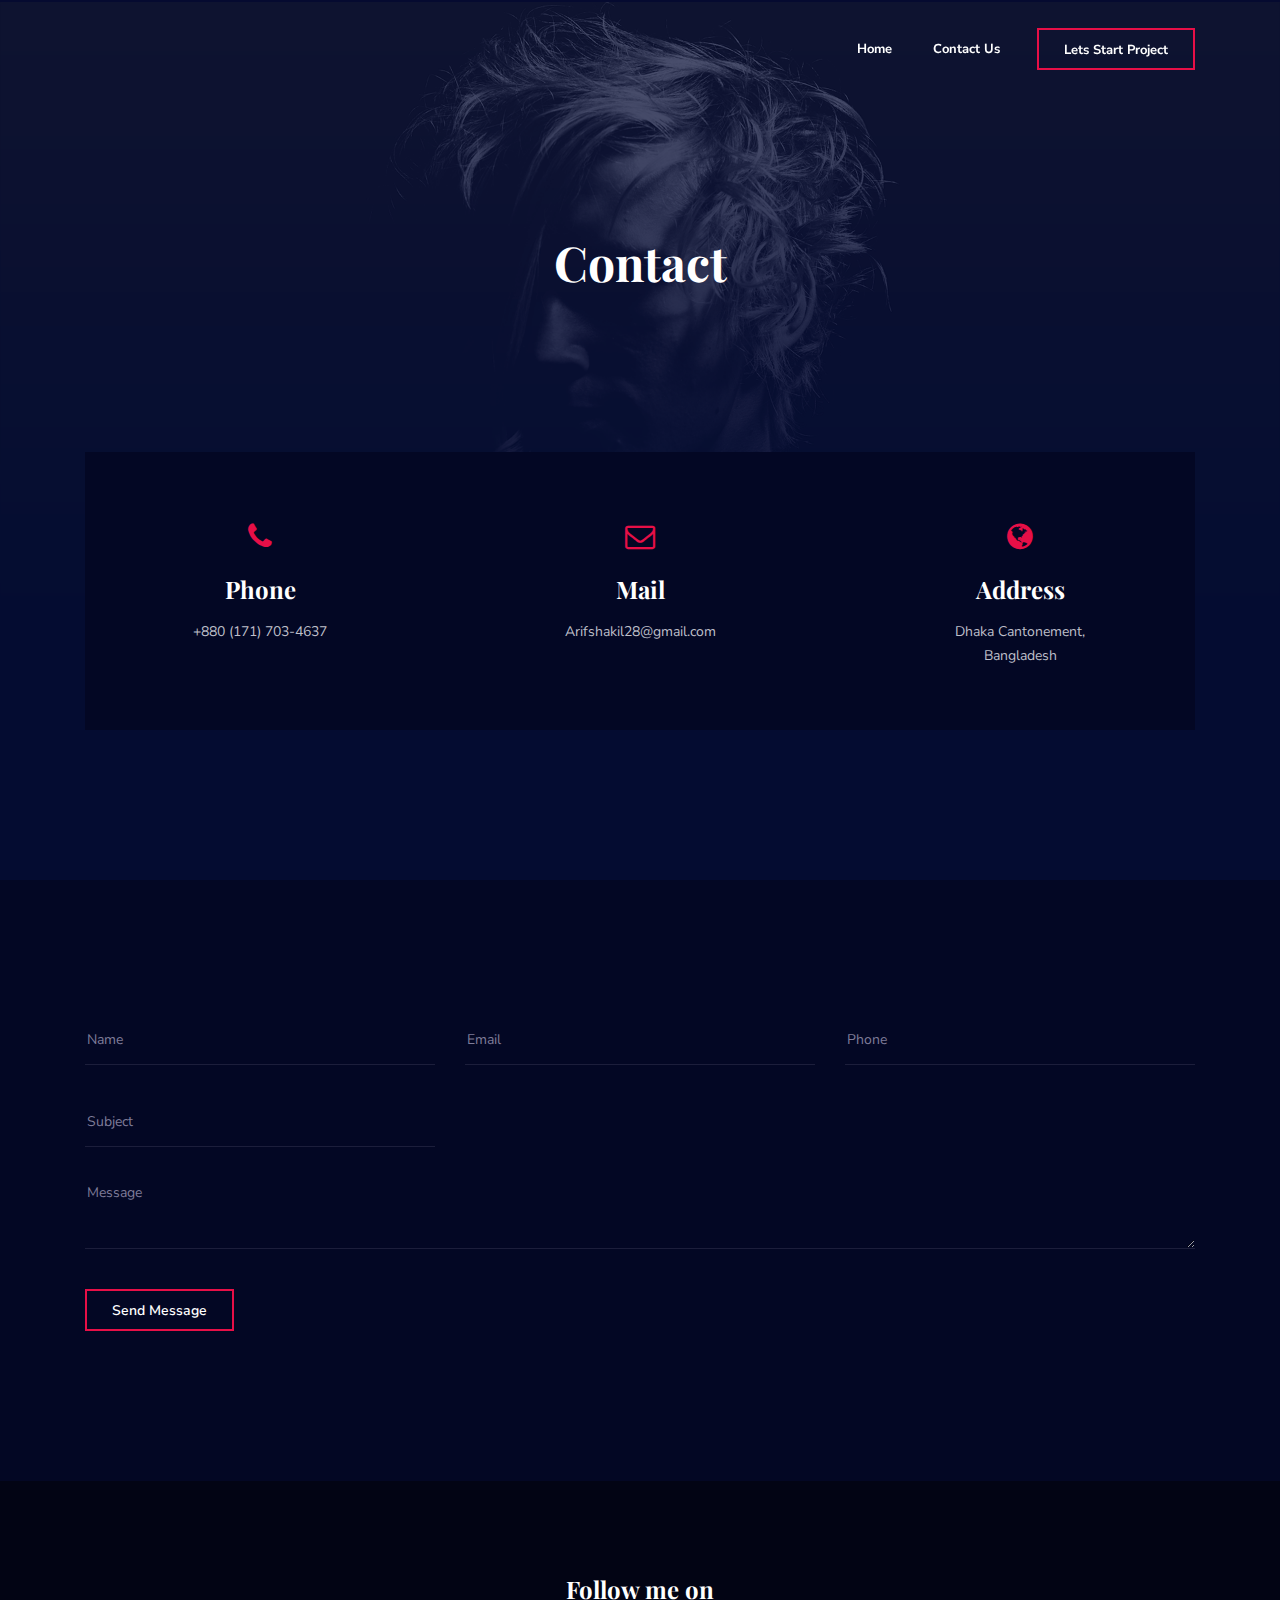
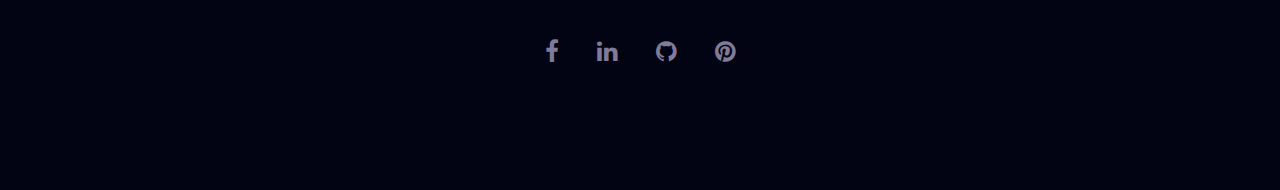
==== commit 5c42d060: "Update" ====
--- a/contact.html
+++ b/contact.html
@@ -1,13 +1,13 @@
 <!DOCTYPE html>
 <html lang="zxx">
 
-<!-- Mirrored from theuxlab.net/miralax/contact.html by HTTrack Website Copier/3.x [XR&CO'2014], Sat, 02 May 2020 08:12:46 GMT -->
 <head>
     <meta charset="UTF-8">
     <meta name="viewport" content="width=device-width, initial-scale=1.0">
     <meta http-equiv="X-UA-Compatible" content="IE=edge" />
     <meta http-equiv="X-UA-Compatible" content="ie=edge">
-    <title>Miralax - Personal Portfolio Html Template</title>
+    <title>Md.Arif Shakil Nobin</title>
+    <link rel="icon" href="assets/img/title/logo9.png" type = "image/x-icon">
 
     <!-- Stylesheet -->
     <link rel="stylesheet" href="assets/css/vendor.css">
@@ -160,16 +160,16 @@
                             <input type="text" placeholder="Subject">
                         </div>
                     </div>
-                    <div class="col-lg-4 col-sm-6">
+                    <!-- <div class="col-lg-4 col-sm-6">
                         <div class="single-input-inner">
                             <input type="text" placeholder="Budget">
                         </div>
-                    </div>
-                    <div class="col-lg-4 col-sm-6">
+                    </div> -->
+                    <!-- <div class="col-lg-4 col-sm-6">
                         <div class="single-input-inner">
                             <input type="text" placeholder="Website">
                         </div>
-                    </div>
+                    </div> -->
                     <div class="col-lg-12">
                         <div class="single-input-inner">
                             <textarea rows="5" placeholder="Message"></textarea>
@@ -196,7 +196,6 @@
                     <li><a href="https://www.pinterest.com/ArifShakilNobin/"><i class="fa fa-pinterest"></i></a></li>
                 </ul>
                 <div class="copy-right">
-                    <!-- 2020 Copyright Malcom Designed by Love . All Rights Reserved -->
                 </div>
             </div>
         </div>
@@ -216,5 +215,4 @@
     <script src="assets/js/main.js"></script>
 </body>
 
-<!-- Mirrored from theuxlab.net/miralax/contact.html by HTTrack Website Copier/3.x [XR&CO'2014], Sat, 02 May 2020 08:12:46 GMT -->
 </html>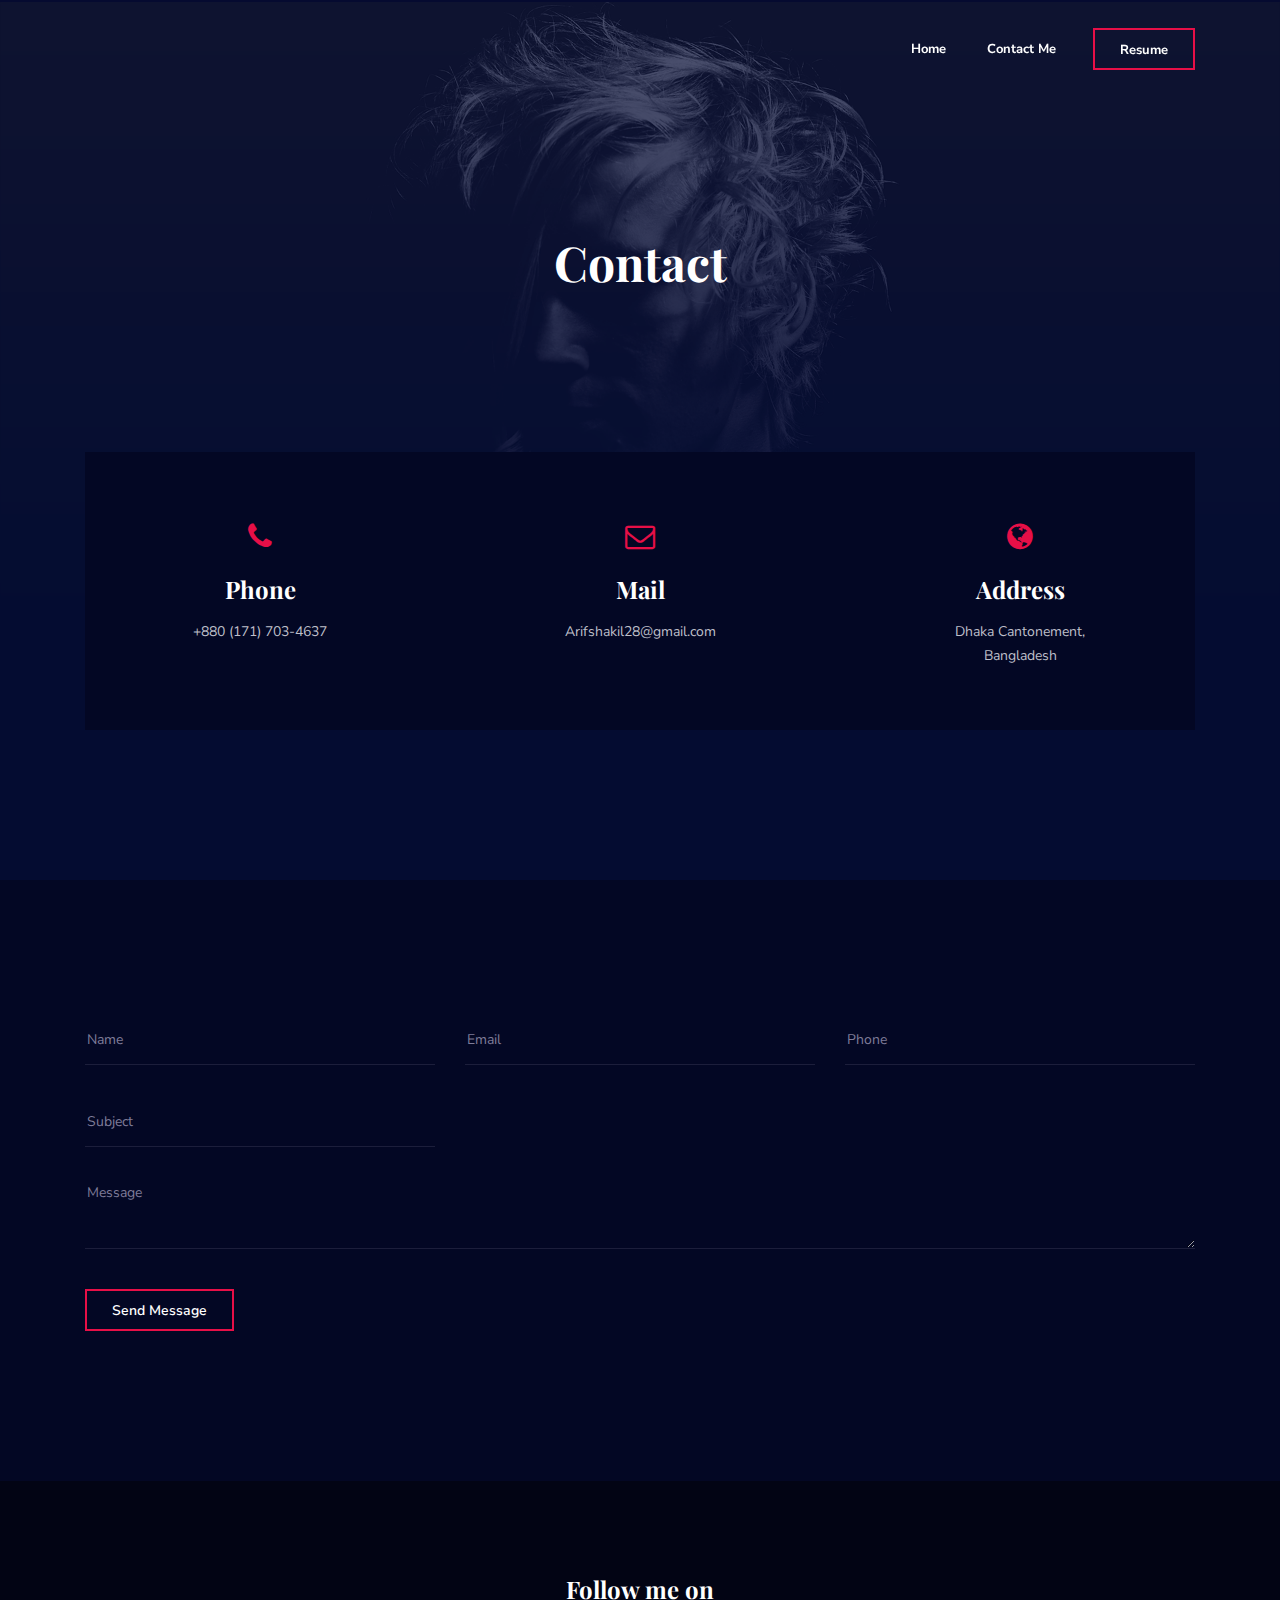
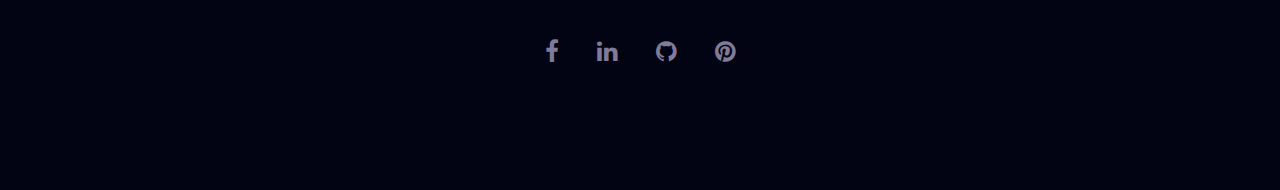
==== commit ebe0e6a8: "contact" ====
--- a/contact.html
+++ b/contact.html
@@ -44,7 +44,7 @@
                     <a href="index.html"><img src="assets/img/logo.png" alt="img"></a>
                 </div> -->
                 <div class="nav-right-part nav-right-part-mobile">
-                    <a class="btn btn-transparent" href="#">Lets Start Project</a>
+                    <a class="btn btn-transparent" href="#">Resume</a>
                 </div>
                 <div class="collapse navbar-collapse" id="miralax_main_menu">
                     <div class="collapse navbar-collapse" id="miralax_main_menu">
@@ -66,12 +66,12 @@
                                     <li><a href="single-blog.html">Blog Single</a></li>
                                 </ul>
                             </li> -->
-                            <li><a href="contact.html">Contact Us</a></li>
+                            <li><a href="contact.html">Contact Me</a></li>
                         </ul>
                     </div>
                 </div>
                 <div class="nav-right-part nav-right-part-desktop">
-                    <a class="btn btn-transparent" href="#">Lets Start Project</a>
+                    <a class="btn btn-transparent" href="#">Resume</a>
                 </div>
             </div>
         </nav>
